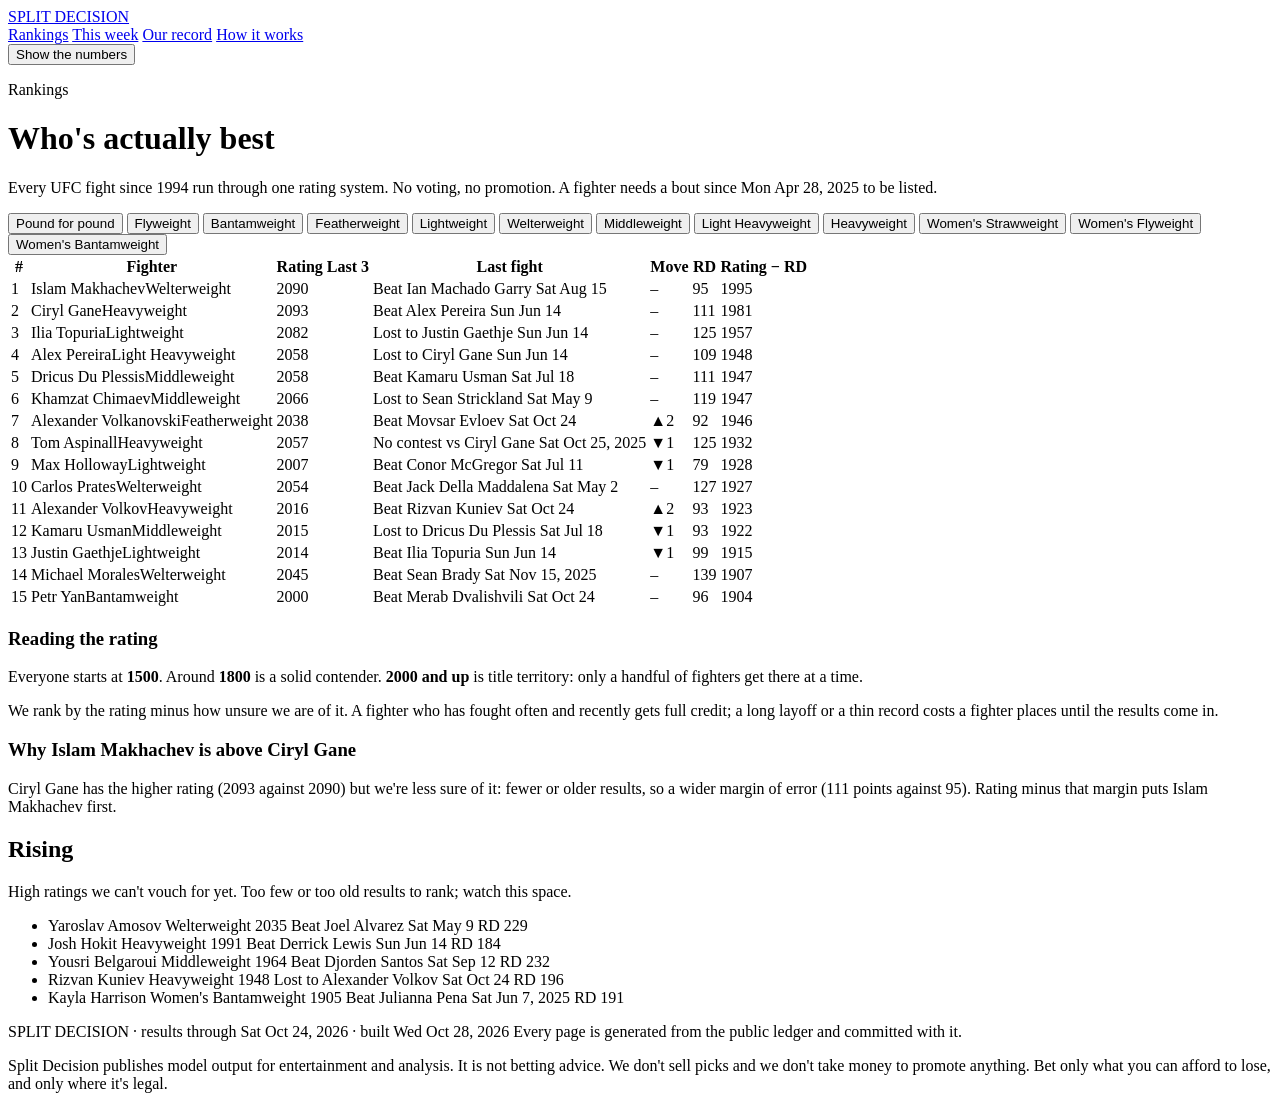
==== site/out/index.html @ d6bbfe7e "site: show the year on dates outside the current calendar year short_day() now takes the build date " ====
<!DOCTYPE html>
<html lang="en">
<head>
<meta charset="utf-8">
<meta name="viewport" content="width=device-width, initial-scale=1">
<title>Rankings · SPLIT DECISION</title>
<link rel="preconnect" href="https://fonts.googleapis.com">
<link href="https://fonts.googleapis.com/css2?family=Anton&family=Archivo:wght@400;500;600;700&family=IBM+Plex+Mono:wght@400;500;600&display=swap" rel="stylesheet">
<link rel="stylesheet" href="/style.css">
<script defer src="/_vercel/insights/script.js"></script>
</head>
<body>
<div class="topbar">
  <div class="wrap">
    <a class="wordmark" href="/">SPLIT DECISION</a>
    <nav class="nav">
      <a href="/rankings/" class="on">Rankings</a>
      <a href="/this-week/" >This week</a>
      <a href="/record/" >Our record</a>
      <a href="/how-it-works/" >How it works</a>
    </nav>
    <button class="numbers-toggle" id="numbers-toggle" type="button" aria-pressed="false">Show the numbers</button>
  </div>
</div>

<main class="wrap">
<header class="hero">
  <p class="kicker">Rankings</p>
  <h1>Who's actually best</h1>
  <p class="lede">Every UFC fight since 1994 run through one rating system. No voting, no
  promotion. A fighter needs a bout since Mon Apr 28, 2025 to be listed.</p>
</header>

<div class="pills" role="tablist">
  <button type="button" data-tab="p4p" data-group="div" class="pill on">Pound for pound</button>
  <button type="button" data-tab="flyweight" data-group="div" class="pill">Flyweight</button>
  <button type="button" data-tab="bantamweight" data-group="div" class="pill">Bantamweight</button>
  <button type="button" data-tab="featherweight" data-group="div" class="pill">Featherweight</button>
  <button type="button" data-tab="lightweight" data-group="div" class="pill">Lightweight</button>
  <button type="button" data-tab="welterweight" data-group="div" class="pill">Welterweight</button>
  <button type="button" data-tab="middleweight" data-group="div" class="pill">Middleweight</button>
  <button type="button" data-tab="light-heavyweight" data-group="div" class="pill">Light Heavyweight</button>
  <button type="button" data-tab="heavyweight" data-group="div" class="pill">Heavyweight</button>
  <button type="button" data-tab="women-s-strawweight" data-group="div" class="pill">Women&#39;s Strawweight</button>
  <button type="button" data-tab="women-s-flyweight" data-group="div" class="pill">Women&#39;s Flyweight</button>
  <button type="button" data-tab="women-s-bantamweight" data-group="div" class="pill">Women&#39;s Bantamweight</button>
</div>

<section data-panel="p4p" data-group="div" >
  <div class="tablewrap">
  <table class="rank">
    <thead><tr>
      <th class="r">#</th><th>Fighter</th><th class="r">Rating</th><th>Last 3</th><th>Last fight</th><th class="r">Move</th>
      <th class="num r">RD</th><th class="num r">Rating − RD</th>
    </tr></thead>
    <tbody>
    <tr>
      <td class="r mono">1</td>
      <td><span class="fname">Islam Makhachev</span><span class="div">Welterweight</span></td>
      <td class="r mono rating">2090</td>
      <td class="dots"><span class="dot W" title="W"></span><span class="dot W" title="W"></span><span class="dot W" title="W"></span></td>
      <td class="last">Beat Ian Machado Garry <span class="dim">Sat Aug 15</span></td>
      <td class="r mono move ">–</td>
      <td class="num r mono">95</td>
      <td class="num r mono">1995</td>
    </tr>
    <tr>
      <td class="r mono">2</td>
      <td><span class="fname">Ciryl Gane</span><span class="div">Heavyweight</span></td>
      <td class="r mono rating">2093</td>
      <td class="dots"><span class="dot W" title="W"></span><span class="dot NC" title="NC"></span><span class="dot W" title="W"></span></td>
      <td class="last">Beat Alex Pereira <span class="dim">Sun Jun 14</span></td>
      <td class="r mono move ">–</td>
      <td class="num r mono">111</td>
      <td class="num r mono">1981</td>
    </tr>
    <tr>
      <td class="r mono">3</td>
      <td><span class="fname">Ilia Topuria</span><span class="div">Lightweight</span></td>
      <td class="r mono rating">2082</td>
      <td class="dots"><span class="dot W" title="W"></span><span class="dot W" title="W"></span><span class="dot L" title="L"></span></td>
      <td class="last">Lost to Justin Gaethje <span class="dim">Sun Jun 14</span></td>
      <td class="r mono move ">–</td>
      <td class="num r mono">125</td>
      <td class="num r mono">1957</td>
    </tr>
    <tr>
      <td class="r mono">4</td>
      <td><span class="fname">Alex Pereira</span><span class="div">Light Heavyweight</span></td>
      <td class="r mono rating">2058</td>
      <td class="dots"><span class="dot L" title="L"></span><span class="dot W" title="W"></span><span class="dot L" title="L"></span></td>
      <td class="last">Lost to Ciryl Gane <span class="dim">Sun Jun 14</span></td>
      <td class="r mono move ">–</td>
      <td class="num r mono">109</td>
      <td class="num r mono">1948</td>
    </tr>
    <tr>
      <td class="r mono">5</td>
      <td><span class="fname">Dricus Du Plessis</span><span class="div">Middleweight</span></td>
      <td class="r mono rating">2058</td>
      <td class="dots"><span class="dot W" title="W"></span><span class="dot L" title="L"></span><span class="dot W" title="W"></span></td>
      <td class="last">Beat Kamaru Usman <span class="dim">Sat Jul 18</span></td>
      <td class="r mono move ">–</td>
      <td class="num r mono">111</td>
      <td class="num r mono">1947</td>
    </tr>
    <tr>
      <td class="r mono">6</td>
      <td><span class="fname">Khamzat Chimaev</span><span class="div">Middleweight</span></td>
      <td class="r mono rating">2066</td>
      <td class="dots"><span class="dot W" title="W"></span><span class="dot W" title="W"></span><span class="dot L" title="L"></span></td>
      <td class="last">Lost to Sean Strickland <span class="dim">Sat May 9</span></td>
      <td class="r mono move ">–</td>
      <td class="num r mono">119</td>
      <td class="num r mono">1947</td>
    </tr>
    <tr>
      <td class="r mono">7</td>
      <td><span class="fname">Alexander Volkanovski</span><span class="div">Featherweight</span></td>
      <td class="r mono rating">2038</td>
      <td class="dots"><span class="dot W" title="W"></span><span class="dot W" title="W"></span><span class="dot W" title="W"></span></td>
      <td class="last">Beat Movsar Evloev <span class="dim">Sat Oct 24</span></td>
      <td class="r mono move up">▲2</td>
      <td class="num r mono">92</td>
      <td class="num r mono">1946</td>
    </tr>
    <tr>
      <td class="r mono">8</td>
      <td><span class="fname">Tom Aspinall</span><span class="div">Heavyweight</span></td>
      <td class="r mono rating">2057</td>
      <td class="dots"><span class="dot W" title="W"></span><span class="dot W" title="W"></span><span class="dot NC" title="NC"></span></td>
      <td class="last">No contest vs Ciryl Gane <span class="dim">Sat Oct 25, 2025</span></td>
      <td class="r mono move down">▼1</td>
      <td class="num r mono">125</td>
      <td class="num r mono">1932</td>
    </tr>
    <tr>
      <td class="r mono">9</td>
      <td><span class="fname">Max Holloway</span><span class="div">Lightweight</span></td>
      <td class="r mono rating">2007</td>
      <td class="dots"><span class="dot W" title="W"></span><span class="dot L" title="L"></span><span class="dot W" title="W"></span></td>
      <td class="last">Beat Conor McGregor <span class="dim">Sat Jul 11</span></td>
      <td class="r mono move down">▼1</td>
      <td class="num r mono">79</td>
      <td class="num r mono">1928</td>
    </tr>
    <tr>
      <td class="r mono">10</td>
      <td><span class="fname">Carlos Prates</span><span class="div">Welterweight</span></td>
      <td class="r mono rating">2054</td>
      <td class="dots"><span class="dot W" title="W"></span><span class="dot W" title="W"></span><span class="dot W" title="W"></span></td>
      <td class="last">Beat Jack Della Maddalena <span class="dim">Sat May 2</span></td>
      <td class="r mono move ">–</td>
      <td class="num r mono">127</td>
      <td class="num r mono">1927</td>
    </tr>
    <tr>
      <td class="r mono">11</td>
      <td><span class="fname">Alexander Volkov</span><span class="div">Heavyweight</span></td>
      <td class="r mono rating">2016</td>
      <td class="dots"><span class="dot W" title="W"></span><span class="dot W" title="W"></span><span class="dot W" title="W"></span></td>
      <td class="last">Beat Rizvan Kuniev <span class="dim">Sat Oct 24</span></td>
      <td class="r mono move up">▲2</td>
      <td class="num r mono">93</td>
      <td class="num r mono">1923</td>
    </tr>
    <tr>
      <td class="r mono">12</td>
      <td><span class="fname">Kamaru Usman</span><span class="div">Middleweight</span></td>
      <td class="r mono rating">2015</td>
      <td class="dots"><span class="dot L" title="L"></span><span class="dot W" title="W"></span><span class="dot L" title="L"></span></td>
      <td class="last">Lost to Dricus Du Plessis <span class="dim">Sat Jul 18</span></td>
      <td class="r mono move down">▼1</td>
      <td class="num r mono">93</td>
      <td class="num r mono">1922</td>
    </tr>
    <tr>
      <td class="r mono">13</td>
      <td><span class="fname">Justin Gaethje</span><span class="div">Lightweight</span></td>
      <td class="r mono rating">2014</td>
      <td class="dots"><span class="dot W" title="W"></span><span class="dot W" title="W"></span><span class="dot W" title="W"></span></td>
      <td class="last">Beat Ilia Topuria <span class="dim">Sun Jun 14</span></td>
      <td class="r mono move down">▼1</td>
      <td class="num r mono">99</td>
      <td class="num r mono">1915</td>
    </tr>
    <tr>
      <td class="r mono">14</td>
      <td><span class="fname">Michael Morales</span><span class="div">Welterweight</span></td>
      <td class="r mono rating">2045</td>
      <td class="dots"><span class="dot W" title="W"></span><span class="dot W" title="W"></span><span class="dot W" title="W"></span></td>
      <td class="last">Beat Sean Brady <span class="dim">Sat Nov 15, 2025</span></td>
      <td class="r mono move ">–</td>
      <td class="num r mono">139</td>
      <td class="num r mono">1907</td>
    </tr>
    <tr>
      <td class="r mono">15</td>
      <td><span class="fname">Petr Yan</span><span class="div">Bantamweight</span></td>
      <td class="r mono rating">2000</td>
      <td class="dots"><span class="dot W" title="W"></span><span class="dot W" title="W"></span><span class="dot W" title="W"></span></td>
      <td class="last">Beat Merab Dvalishvili <span class="dim">Sat Oct 24</span></td>
      <td class="r mono move ">–</td>
      <td class="num r mono">96</td>
      <td class="num r mono">1904</td>
    </tr>
    </tbody>
  </table>
  </div>
</section>
<section data-panel="flyweight" data-group="div" hidden>
  <div class="tablewrap">
  <table class="rank">
    <thead><tr>
      <th class="r">#</th><th>Fighter</th><th class="r">Rating</th><th>Last 3</th><th>Last fight</th><th class="r">Move</th>
      <th class="num r">RD</th><th class="num r">Rating − RD</th>
    </tr></thead>
    <tbody>
    <tr>
      <td class="r mono">1</td>
      <td><span class="fname">Joshua Van</span></td>
      <td class="r mono rating">1852</td>
      <td class="dots"><span class="dot W" title="W"></span><span class="dot W" title="W"></span><span class="dot W" title="W"></span></td>
      <td class="last">Beat Alexandre Pantoja <span class="dim">Sat Sep 19</span></td>
      <td class="r mono move ">–</td>
      <td class="num r mono">115</td>
      <td class="num r mono">1737</td>
    </tr>
    <tr>
      <td class="r mono">2</td>
      <td><span class="fname">Manel Kape</span></td>
      <td class="r mono rating">1854</td>
      <td class="dots"><span class="dot W" title="W"></span><span class="dot W" title="W"></span><span class="dot W" title="W"></span></td>
      <td class="last">Beat Kyoji Horiguchi <span class="dim">Sat Jun 20</span></td>
      <td class="r mono move ">–</td>
      <td class="num r mono">121</td>
      <td class="num r mono">1733</td>
    </tr>
    <tr>
      <td class="r mono">3</td>
      <td><span class="fname">Tatsuro Taira</span></td>
      <td class="r mono rating">1864</td>
      <td class="dots"><span class="dot W" title="W"></span><span class="dot W" title="W"></span><span class="dot L" title="L"></span></td>
      <td class="last">Lost to Joshua Van <span class="dim">Sat May 9</span></td>
      <td class="r mono move ">–</td>
      <td class="num r mono">134</td>
      <td class="num r mono">1730</td>
    </tr>
    <tr>
      <td class="r mono">4</td>
      <td><span class="fname">Alexandre Pantoja</span></td>
      <td class="r mono rating">1816</td>
      <td class="dots"><span class="dot W" title="W"></span><span class="dot L" title="L"></span><span class="dot L" title="L"></span></td>
      <td class="last">Lost to Joshua Van <span class="dim">Sat Sep 19</span></td>
      <td class="r mono move ">–</td>
      <td class="num r mono">97</td>
      <td class="num r mono">1719</td>
    </tr>
    <tr>
      <td class="r mono">5</td>
      <td><span class="fname">Brandon Moreno</span></td>
      <td class="r mono rating">1810</td>
      <td class="dots"><span class="dot L" title="L"></span><span class="dot L" title="L"></span><span class="dot W" title="W"></span></td>
      <td class="last">Beat Joseph Morales <span class="dim">Sat Sep 12</span></td>
      <td class="r mono move ">–</td>
      <td class="num r mono">96</td>
      <td class="num r mono">1715</td>
    </tr>
    <tr>
      <td class="r mono">6</td>
      <td><span class="fname">Asu Almabayev</span></td>
      <td class="r mono rating">1786</td>
      <td class="dots"><span class="dot W" title="W"></span><span class="dot W" title="W"></span><span class="dot W" title="W"></span></td>
      <td class="last">Beat Charles Johnson <span class="dim">Sat Jun 27</span></td>
      <td class="r mono move ">–</td>
      <td class="num r mono">134</td>
      <td class="num r mono">1652</td>
    </tr>
    <tr>
      <td class="r mono">7</td>
      <td><span class="fname">Kyoji Horiguchi</span></td>
      <td class="r mono rating">1761</td>
      <td class="dots"><span class="dot W" title="W"></span><span class="dot W" title="W"></span><span class="dot L" title="L"></span></td>
      <td class="last">Lost to Manel Kape <span class="dim">Sat Jun 20</span></td>
      <td class="r mono move ">–</td>
      <td class="num r mono">124</td>
      <td class="num r mono">1637</td>
    </tr>
    <tr>
      <td class="r mono">8</td>
      <td><span class="fname">Brandon Royval</span></td>
      <td class="r mono rating">1707</td>
      <td class="dots"><span class="dot L" title="L"></span><span class="dot L" title="L"></span><span class="dot W" title="W"></span></td>
      <td class="last">Beat Lone&#39;er Kavanagh <span class="dim">Sat Jul 11</span></td>
      <td class="r mono move up">▲1</td>
      <td class="num r mono">108</td>
      <td class="num r mono">1599</td>
    </tr>
    <tr>
      <td class="r mono">9</td>
      <td><span class="fname">Kai Kara-France</span></td>
      <td class="r mono rating">1704</td>
      <td class="dots"><span class="dot L" title="L"></span><span class="dot W" title="W"></span><span class="dot L" title="L"></span></td>
      <td class="last">Lost to Alexandre Pantoja <span class="dim">Sat Jun 28, 2025</span></td>
      <td class="r mono move up">▲1</td>
      <td class="num r mono">116</td>
      <td class="num r mono">1588</td>
    </tr>
    <tr>
      <td class="r mono">10</td>
      <td><span class="fname">Amir Albazi</span></td>
      <td class="r mono rating">1716</td>
      <td class="dots"><span class="dot W" title="W"></span><span class="dot L" title="L"></span><span class="dot L" title="L"></span></td>
      <td class="last">Lost to Kyoji Horiguchi <span class="dim">Sat Feb 7</span></td>
      <td class="r mono move up">▲1</td>
      <td class="num r mono">153</td>
      <td class="num r mono">1564</td>
    </tr>
    <tr>
      <td class="r mono">11</td>
      <td><span class="fname">Alex Perez</span></td>
      <td class="r mono rating">1657</td>
      <td class="dots"><span class="dot W" title="W"></span><span class="dot NC" title="NC"></span><span class="dot L" title="L"></span></td>
      <td class="last">Lost to Sumudaerji <span class="dim">Sat Aug 29</span></td>
      <td class="r mono move up">▲1</td>
      <td class="num r mono">105</td>
      <td class="num r mono">1551</td>
    </tr>
    <tr>
      <td class="r mono">12</td>
      <td><span class="fname">Tagir Ulanbekov</span></td>
      <td class="r mono rating">1679</td>
      <td class="dots"><span class="dot W" title="W"></span><span class="dot W" title="W"></span><span class="dot L" title="L"></span></td>
      <td class="last">Lost to Kyoji Horiguchi <span class="dim">Sat Nov 22, 2025</span></td>
      <td class="r mono move up">▲1</td>
      <td class="num r mono">143</td>
      <td class="num r mono">1535</td>
    </tr>
    <tr>
      <td class="r mono">13</td>
      <td><span class="fname">Imanol Rodriguez</span></td>
      <td class="r mono rating">1761</td>
      <td class="dots"><span class="dot W" title="W"></span><span class="dot W" title="W"></span></td>
      <td class="last">Beat Alden Coria <span class="dim">Sat Oct 3</span></td>
      <td class="r mono move up">▲1</td>
      <td class="num r mono">229</td>
      <td class="num r mono">1532</td>
    </tr>
    <tr>
      <td class="r mono">14</td>
      <td><span class="fname">Allan Nascimento</span></td>
      <td class="r mono rating">1695</td>
      <td class="dots"><span class="dot W" title="W"></span><span class="dot W" title="W"></span><span class="dot L" title="L"></span></td>
      <td class="last">Lost to Mitch Raposo <span class="dim">Sat Jun 20</span></td>
      <td class="r mono move up">▲1</td>
      <td class="num r mono">166</td>
      <td class="num r mono">1529</td>
    </tr>
    <tr>
      <td class="r mono">15</td>
      <td><span class="fname">Charles Johnson</span></td>
      <td class="r mono rating">1625</td>
      <td class="dots"><span class="dot W" title="W"></span><span class="dot L" title="L"></span><span class="dot W" title="W"></span></td>
      <td class="last">Beat Eduardo Chapolin <span class="dim">Sat Aug 15</span></td>
      <td class="r mono move ">new</td>
      <td class="num r mono">106</td>
      <td class="num r mono">1518</td>
    </tr>
    </tbody>
  </table>
  </div>
</section>
<section data-panel="bantamweight" data-group="div" hidden>
  <div class="tablewrap">
  <table class="rank">
    <thead><tr>
      <th class="r">#</th><th>Fighter</th><th class="r">Rating</th><th>Last 3</th><th>Last fight</th><th class="r">Move</th>
      <th class="num r">RD</th><th class="num r">Rating − RD</th>
    </tr></thead>
    <tbody>
    <tr>
      <td class="r mono">1</td>
      <td><span class="fname">Petr Yan</span></td>
      <td class="r mono rating">2000</td>
      <td class="dots"><span class="dot W" title="W"></span><span class="dot W" title="W"></span><span class="dot W" title="W"></span></td>
      <td class="last">Beat Merab Dvalishvili <span class="dim">Sat Oct 24</span></td>
      <td class="r mono move ">–</td>
      <td class="num r mono">96</td>
      <td class="num r mono">1904</td>
    </tr>
    <tr>
      <td class="r mono">2</td>
      <td><span class="fname">Merab Dvalishvili</span></td>
      <td class="r mono rating">1961</td>
      <td class="dots"><span class="dot W" title="W"></span><span class="dot L" title="L"></span><span class="dot L" title="L"></span></td>
      <td class="last">Lost to Petr Yan <span class="dim">Sat Oct 24</span></td>
      <td class="r mono move ">–</td>
      <td class="num r mono">96</td>
      <td class="num r mono">1865</td>
    </tr>
    <tr>
      <td class="r mono">3</td>
      <td><span class="fname">Cory Sandhagen</span></td>
      <td class="r mono rating">1927</td>
      <td class="dots"><span class="dot W" title="W"></span><span class="dot L" title="L"></span><span class="dot L" title="L"></span></td>
      <td class="last">Lost to Mario Bautista <span class="dim">Sat Jul 11</span></td>
      <td class="r mono move ">–</td>
      <td class="num r mono">96</td>
      <td class="num r mono">1831</td>
    </tr>
    <tr>
      <td class="r mono">4</td>
      <td><span class="fname">Song Yadong</span></td>
      <td class="r mono rating">1926</td>
      <td class="dots"><span class="dot L" title="L"></span><span class="dot W" title="W"></span><span class="dot W" title="W"></span></td>
      <td class="last">Beat Umar Nurmagomedov <span class="dim">Sat Aug 29</span></td>
      <td class="r mono move ">–</td>
      <td class="num r mono">95</td>
      <td class="num r mono">1830</td>
    </tr>
    <tr>
      <td class="r mono">5</td>
      <td><span class="fname">Sean O&#39;Malley</span></td>
      <td class="r mono rating">1915</td>
      <td class="dots"><span class="dot L" title="L"></span><span class="dot W" title="W"></span><span class="dot W" title="W"></span></td>
      <td class="last">Beat Aiemann Zahabi <span class="dim">Sun Jun 14</span></td>
      <td class="r mono move ">–</td>
      <td class="num r mono">103</td>
      <td class="num r mono">1812</td>
    </tr>
    <tr>
      <td class="r mono">6</td>
      <td><span class="fname">Jose Aldo</span></td>
      <td class="r mono rating">1892</td>
      <td class="dots"><span class="dot W" title="W"></span><span class="dot L" title="L"></span><span class="dot L" title="L"></span></td>
      <td class="last">Lost to Aiemann Zahabi <span class="dim">Sat May 10, 2025</span></td>
      <td class="r mono move ">–</td>
      <td class="num r mono">90</td>
      <td class="num r mono">1802</td>
    </tr>
    <tr>
      <td class="r mono">7</td>
      <td><span class="fname">Umar Nurmagomedov</span></td>
      <td class="r mono rating">1913</td>
      <td class="dots"><span class="dot W" title="W"></span><span class="dot W" title="W"></span><span class="dot L" title="L"></span></td>
      <td class="last">Lost to Song Yadong <span class="dim">Sat Aug 29</span></td>
      <td class="r mono move ">–</td>
      <td class="num r mono">123</td>
      <td class="num r mono">1790</td>
    </tr>
    <tr>
      <td class="r mono">8</td>
      <td><span class="fname">Mario Bautista</span></td>
      <td class="r mono rating">1872</td>
      <td class="dots"><span class="dot L" title="L"></span><span class="dot W" title="W"></span><span class="dot W" title="W"></span></td>
      <td class="last">Beat Cory Sandhagen <span class="dim">Sat Jul 11</span></td>
      <td class="r mono move ">–</td>
      <td class="num r mono">111</td>
      <td class="num r mono">1761</td>
    </tr>
    <tr>
      <td class="r mono">9</td>
      <td><span class="fname">Marlon Vera</span></td>
      <td class="r mono rating">1847</td>
      <td class="dots"><span class="dot L" title="L"></span><span class="dot L" title="L"></span><span class="dot W" title="W"></span></td>
      <td class="last">Beat Charles Jourdain <span class="dim">Sat Sep 19</span></td>
      <td class="r mono move ">–</td>
      <td class="num r mono">86</td>
      <td class="num r mono">1761</td>
    </tr>
    <tr>
      <td class="r mono">10</td>
      <td><span class="fname">Payton Talbott</span></td>
      <td class="r mono rating">1908</td>
      <td class="dots"><span class="dot W" title="W"></span><span class="dot W" title="W"></span><span class="dot W" title="W"></span></td>
      <td class="last">Beat Deiveson Figueiredo <span class="dim">Sat Oct 3</span></td>
      <td class="r mono move ">–</td>
      <td class="num r mono">149</td>
      <td class="num r mono">1759</td>
    </tr>
    <tr>
      <td class="r mono">11</td>
      <td><span class="fname">Henry Cejudo</span></td>
      <td class="r mono rating">1856</td>
      <td class="dots"><span class="dot L" title="L"></span><span class="dot L" title="L"></span><span class="dot L" title="L"></span></td>
      <td class="last">Lost to Payton Talbott <span class="dim">Sat Dec 6, 2025</span></td>
      <td class="r mono move ">–</td>
      <td class="num r mono">101</td>
      <td class="num r mono">1755</td>
    </tr>
    <tr>
      <td class="r mono">12</td>
      <td><span class="fname">Deiveson Figueiredo</span></td>
      <td class="r mono rating">1824</td>
      <td class="dots"><span class="dot L" title="L"></span><span class="dot L" title="L"></span><span class="dot L" title="L"></span></td>
      <td class="last">Lost to Payton Talbott <span class="dim">Sat Oct 3</span></td>
      <td class="r mono move ">–</td>
      <td class="num r mono">86</td>
      <td class="num r mono">1739</td>
    </tr>
    <tr>
      <td class="r mono">13</td>
      <td><span class="fname">Montel Jackson</span></td>
      <td class="r mono rating">1835</td>
      <td class="dots"><span class="dot L" title="L"></span><span class="dot L" title="L"></span><span class="dot W" title="W"></span></td>
      <td class="last">Beat Ricky Simon <span class="dim">Sat Sep 26</span></td>
      <td class="r mono move ">–</td>
      <td class="num r mono">111</td>
      <td class="num r mono">1724</td>
    </tr>
    <tr>
      <td class="r mono">14</td>
      <td><span class="fname">David Martinez</span></td>
      <td class="r mono rating">1889</td>
      <td class="dots"><span class="dot W" title="W"></span><span class="dot W" title="W"></span><span class="dot W" title="W"></span></td>
      <td class="last">Beat Dan Ige <span class="dim">Sat Sep 12</span></td>
      <td class="r mono move ">–</td>
      <td class="num r mono">177</td>
      <td class="num r mono">1712</td>
    </tr>
    <tr>
      <td class="r mono">15</td>
      <td><span class="fname">Bryce Mitchell</span></td>
      <td class="r mono rating">1810</td>
      <td class="dots"><span class="dot L" title="L"></span><span class="dot W" title="W"></span><span class="dot W" title="W"></span></td>
      <td class="last">Beat Santiago Luna <span class="dim">Sat Jun 6</span></td>
      <td class="r mono move ">–</td>
      <td class="num r mono">112</td>
      <td class="num r mono">1698</td>
    </tr>
    </tbody>
  </table>
  </div>
</section>
<section data-panel="featherweight" data-group="div" hidden>
  <div class="tablewrap">
  <table class="rank">
    <thead><tr>
      <th class="r">#</th><th>Fighter</th><th class="r">Rating</th><th>Last 3</th><th>Last fight</th><th class="r">Move</th>
      <th class="num r">RD</th><th class="num r">Rating − RD</th>
    </tr></thead>
    <tbody>
    <tr>
      <td class="r mono">1</td>
      <td><span class="fname">Alexander Volkanovski</span></td>
      <td class="r mono rating">2038</td>
      <td class="dots"><span class="dot W" title="W"></span><span class="dot W" title="W"></span><span class="dot W" title="W"></span></td>
      <td class="last">Beat Movsar Evloev <span class="dim">Sat Oct 24</span></td>
      <td class="r mono move ">–</td>
      <td class="num r mono">92</td>
      <td class="num r mono">1946</td>
    </tr>
    <tr>
      <td class="r mono">2</td>
      <td><span class="fname">Diego Lopes</span></td>
      <td class="r mono rating">1981</td>
      <td class="dots"><span class="dot W" title="W"></span><span class="dot L" title="L"></span><span class="dot W" title="W"></span></td>
      <td class="last">Beat Steve Garcia <span class="dim">Sun Jun 14</span></td>
      <td class="r mono move ">–</td>
      <td class="num r mono">119</td>
      <td class="num r mono">1862</td>
    </tr>
    <tr>
      <td class="r mono">3</td>
      <td><span class="fname">Aljamain Sterling</span></td>
      <td class="r mono rating">1939</td>
      <td class="dots"><span class="dot L" title="L"></span><span class="dot W" title="W"></span><span class="dot W" title="W"></span></td>
      <td class="last">Beat Youssef Zalal <span class="dim">Sat Apr 25</span></td>
      <td class="r mono move ">–</td>
      <td class="num r mono">89</td>
      <td class="num r mono">1851</td>
    </tr>
    <tr>
      <td class="r mono">4</td>
      <td><span class="fname">Brian Ortega</span></td>
      <td class="r mono rating">1921</td>
      <td class="dots"><span class="dot W" title="W"></span><span class="dot L" title="L"></span><span class="dot L" title="L"></span></td>
      <td class="last">Lost to Aljamain Sterling <span class="dim">Sat Aug 23, 2025</span></td>
      <td class="r mono move ">–</td>
      <td class="num r mono">108</td>
      <td class="num r mono">1813</td>
    </tr>
    <tr>
      <td class="r mono">5</td>
      <td><span class="fname">Jean Silva</span></td>
      <td class="r mono rating">1920</td>
      <td class="dots"><span class="dot L" title="L"></span><span class="dot W" title="W"></span><span class="dot W" title="W"></span></td>
      <td class="last">Beat Jose Delgado <span class="dim">Sat Sep 12</span></td>
      <td class="r mono move up">▲1</td>
      <td class="num r mono">133</td>
      <td class="num r mono">1787</td>
    </tr>
    <tr>
      <td class="r mono">6</td>
      <td><span class="fname">Arnold Allen</span></td>
      <td class="r mono rating">1879</td>
      <td class="dots"><span class="dot W" title="W"></span><span class="dot L" title="L"></span><span class="dot W" title="W"></span></td>
      <td class="last">Beat Melquizael Costa <span class="dim">Sat May 16</span></td>
      <td class="r mono move up">▲1</td>
      <td class="num r mono">104</td>
      <td class="num r mono">1775</td>
    </tr>
    <tr>
      <td class="r mono">7</td>
      <td><span class="fname">Movsar Evloev</span></td>
      <td class="r mono rating">1885</td>
      <td class="dots"><span class="dot W" title="W"></span><span class="dot W" title="W"></span><span class="dot L" title="L"></span></td>
      <td class="last">Lost to Alexander Volkanovski <span class="dim">Sat Oct 24</span></td>
      <td class="r mono move down">▼2</td>
      <td class="num r mono">119</td>
      <td class="num r mono">1766</td>
    </tr>
    <tr>
      <td class="r mono">8</td>
      <td><span class="fname">Lerone Murphy</span></td>
      <td class="r mono rating">1876</td>
      <td class="dots"><span class="dot W" title="W"></span><span class="dot W" title="W"></span><span class="dot L" title="L"></span></td>
      <td class="last">Lost to Movsar Evloev <span class="dim">Sat Mar 21</span></td>
      <td class="r mono move ">–</td>
      <td class="num r mono">121</td>
      <td class="num r mono">1755</td>
    </tr>
    <tr>
      <td class="r mono">9</td>
      <td><span class="fname">Joanderson Brito</span></td>
      <td class="r mono rating">1871</td>
      <td class="dots"><span class="dot W" title="W"></span><span class="dot W" title="W"></span><span class="dot W" title="W"></span></td>
      <td class="last">Beat Giga Chikadze <span class="dim">Sat Sep 19</span></td>
      <td class="r mono move ">–</td>
      <td class="num r mono">127</td>
      <td class="num r mono">1744</td>
    </tr>
    <tr>
      <td class="r mono">10</td>
      <td><span class="fname">Kevin Vallejos</span></td>
      <td class="r mono rating">1886</td>
      <td class="dots"><span class="dot W" title="W"></span><span class="dot W" title="W"></span><span class="dot W" title="W"></span></td>
      <td class="last">Beat Josh Emmett <span class="dim">Sat Mar 14</span></td>
      <td class="r mono move ">–</td>
      <td class="num r mono">171</td>
      <td class="num r mono">1715</td>
    </tr>
    <tr>
      <td class="r mono">11</td>
      <td><span class="fname">Pat Sabatini</span></td>
      <td class="r mono rating">1828</td>
      <td class="dots"><span class="dot W" title="W"></span><span class="dot W" title="W"></span><span class="dot W" title="W"></span></td>
      <td class="last">Beat William Gomis <span class="dim">Sat May 9</span></td>
      <td class="r mono move ">–</td>
      <td class="num r mono">127</td>
      <td class="num r mono">1702</td>
    </tr>
    <tr>
      <td class="r mono">12</td>
      <td><span class="fname">Steve Garcia</span></td>
      <td class="r mono rating">1811</td>
      <td class="dots"><span class="dot W" title="W"></span><span class="dot W" title="W"></span><span class="dot L" title="L"></span></td>
      <td class="last">Lost to Diego Lopes <span class="dim">Sun Jun 14</span></td>
      <td class="r mono move ">–</td>
      <td class="num r mono">122</td>
      <td class="num r mono">1689</td>
    </tr>
    <tr>
      <td class="r mono">13</td>
      <td><span class="fname">Josh Emmett</span></td>
      <td class="r mono rating">1782</td>
      <td class="dots"><span class="dot L" title="L"></span><span class="dot L" title="L"></span><span class="dot L" title="L"></span></td>
      <td class="last">Lost to Kevin Vallejos <span class="dim">Sat Mar 14</span></td>
      <td class="r mono move ">–</td>
      <td class="num r mono">98</td>
      <td class="num r mono">1685</td>
    </tr>
    <tr>
      <td class="r mono">14</td>
      <td><span class="fname">Cub Swanson</span></td>
      <td class="r mono rating">1765</td>
      <td class="dots"><span class="dot L" title="L"></span><span class="dot W" title="W"></span><span class="dot W" title="W"></span></td>
      <td class="last">Beat Nate Landwehr <span class="dim">Sat Apr 11</span></td>
      <td class="r mono move ">–</td>
      <td class="num r mono">87</td>
      <td class="num r mono">1678</td>
    </tr>
    <tr>
      <td class="r mono">15</td>
      <td><span class="fname">Calvin Kattar</span></td>
      <td class="r mono rating">1777</td>
      <td class="dots"><span class="dot L" title="L"></span><span class="dot L" title="L"></span><span class="dot L" title="L"></span></td>
      <td class="last">Lost to Steve Garcia <span class="dim">Sat Jul 12, 2025</span></td>
      <td class="r mono move ">–</td>
      <td class="num r mono">102</td>
      <td class="num r mono">1675</td>
    </tr>
    </tbody>
  </table>
  </div>
</section>
<section data-panel="lightweight" data-group="div" hidden>
  <div class="tablewrap">
  <table class="rank">
    <thead><tr>
      <th class="r">#</th><th>Fighter</th><th class="r">Rating</th><th>Last 3</th><th>Last fight</th><th class="r">Move</th>
      <th class="num r">RD</th><th class="num r">Rating − RD</th>
    </tr></thead>
    <tbody>
    <tr>
      <td class="r mono">1</td>
      <td><span class="fname">Ilia Topuria</span></td>
      <td class="r mono rating">2082</td>
      <td class="dots"><span class="dot W" title="W"></span><span class="dot W" title="W"></span><span class="dot L" title="L"></span></td>
      <td class="last">Lost to Justin Gaethje <span class="dim">Sun Jun 14</span></td>
      <td class="r mono move ">–</td>
      <td class="num r mono">125</td>
      <td class="num r mono">1957</td>
    </tr>
    <tr>
      <td class="r mono">2</td>
      <td><span class="fname">Max Holloway</span></td>
      <td class="r mono rating">2007</td>
      <td class="dots"><span class="dot W" title="W"></span><span class="dot L" title="L"></span><span class="dot W" title="W"></span></td>
      <td class="last">Beat Conor McGregor <span class="dim">Sat Jul 11</span></td>
      <td class="r mono move ">–</td>
      <td class="num r mono">79</td>
      <td class="num r mono">1928</td>
    </tr>
    <tr>
      <td class="r mono">3</td>
      <td><span class="fname">Justin Gaethje</span></td>
      <td class="r mono rating">2014</td>
      <td class="dots"><span class="dot W" title="W"></span><span class="dot W" title="W"></span><span class="dot W" title="W"></span></td>
      <td class="last">Beat Ilia Topuria <span class="dim">Sun Jun 14</span></td>
      <td class="r mono move ">–</td>
      <td class="num r mono">99</td>
      <td class="num r mono">1915</td>
    </tr>
    <tr>
      <td class="r mono">4</td>
      <td><span class="fname">Charles Oliveira</span></td>
      <td class="r mono rating">1951</td>
      <td class="dots"><span class="dot L" title="L"></span><span class="dot W" title="W"></span><span class="dot W" title="W"></span></td>
      <td class="last">Beat Max Holloway <span class="dim">Sat Mar 7</span></td>
      <td class="r mono move ">–</td>
      <td class="num r mono">77</td>
      <td class="num r mono">1874</td>
    </tr>
    <tr>
      <td class="r mono">5</td>
      <td><span class="fname">Dustin Poirier</span></td>
      <td class="r mono rating">1938</td>
      <td class="dots"><span class="dot W" title="W"></span><span class="dot L" title="L"></span><span class="dot L" title="L"></span></td>
      <td class="last">Lost to Max Holloway <span class="dim">Sat Jul 19, 2025</span></td>
      <td class="r mono move ">–</td>
      <td class="num r mono">82</td>
      <td class="num r mono">1856</td>
    </tr>
    <tr>
      <td class="r mono">6</td>
      <td><span class="fname">Arman Tsarukyan</span></td>
      <td class="r mono rating">1963</td>
      <td class="dots"><span class="dot W" title="W"></span><span class="dot W" title="W"></span><span class="dot W" title="W"></span></td>
      <td class="last">Beat Mauricio Ruffy <span class="dim">Sat Sep 19</span></td>
      <td class="r mono move ">–</td>
      <td class="num r mono">111</td>
      <td class="num r mono">1852</td>
    </tr>
    <tr>
      <td class="r mono">7</td>
      <td><span class="fname">Paddy Pimblett</span></td>
      <td class="r mono rating">1970</td>
      <td class="dots"><span class="dot W" title="W"></span><span class="dot L" title="L"></span><span class="dot W" title="W"></span></td>
      <td class="last">Beat Benoit Saint Denis <span class="dim">Sat Jul 11</span></td>
      <td class="r mono move ">–</td>
      <td class="num r mono">126</td>
      <td class="num r mono">1844</td>
    </tr>
    <tr>
      <td class="r mono">8</td>
      <td><span class="fname">Quillan Salkilld</span></td>
      <td class="r mono rating">1970</td>
      <td class="dots"><span class="dot W" title="W"></span><span class="dot W" title="W"></span><span class="dot W" title="W"></span></td>
      <td class="last">Beat Mateusz Gamrot <span class="dim">Sat Aug 8</span></td>
      <td class="r mono move ">–</td>
      <td class="num r mono">149</td>
      <td class="num r mono">1821</td>
    </tr>
    <tr>
      <td class="r mono">9</td>
      <td><span class="fname">Conor McGregor</span></td>
      <td class="r mono rating">1911</td>
      <td class="dots"><span class="dot L" title="L"></span><span class="dot L" title="L"></span><span class="dot L" title="L"></span></td>
      <td class="last">Lost to Max Holloway <span class="dim">Sat Jul 11</span></td>
      <td class="r mono move ">–</td>
      <td class="num r mono">105</td>
      <td class="num r mono">1807</td>
    </tr>
    <tr>
      <td class="r mono">10</td>
      <td><span class="fname">Benoit Saint Denis</span></td>
      <td class="r mono rating">1887</td>
      <td class="dots"><span class="dot W" title="W"></span><span class="dot W" title="W"></span><span class="dot L" title="L"></span></td>
      <td class="last">Lost to Paddy Pimblett <span class="dim">Sat Jul 11</span></td>
      <td class="r mono move ">–</td>
      <td class="num r mono">113</td>
      <td class="num r mono">1774</td>
    </tr>
    <tr>
      <td class="r mono">11</td>
      <td><span class="fname">Mateusz Gamrot</span></td>
      <td class="r mono rating">1871</td>
      <td class="dots"><span class="dot L" title="L"></span><span class="dot W" title="W"></span><span class="dot L" title="L"></span></td>
      <td class="last">Lost to Quillan Salkilld <span class="dim">Sat Aug 8</span></td>
      <td class="r mono move ">–</td>
      <td class="num r mono">104</td>
      <td class="num r mono">1767</td>
    </tr>
    <tr>
      <td class="r mono">12</td>
      <td><span class="fname">Grant Dawson</span></td>
      <td class="r mono rating">1853</td>
      <td class="dots"><span class="dot L" title="L"></span><span class="dot W" title="W"></span><span class="dot W" title="W"></span></td>
      <td class="last">Beat Nurullo Aliev <span class="dim">Sat Oct 24</span></td>
      <td class="r mono move up">▲1</td>
      <td class="num r mono">106</td>
      <td class="num r mono">1747</td>
    </tr>
    <tr>
      <td class="r mono">13</td>
      <td><span class="fname">Renato Moicano</span></td>
      <td class="r mono rating">1827</td>
      <td class="dots"><span class="dot L" title="L"></span><span class="dot L" title="L"></span><span class="dot W" title="W"></span></td>
      <td class="last">Beat Chris Duncan <span class="dim">Sat Apr 4</span></td>
      <td class="r mono move down">▼1</td>
      <td class="num r mono">93</td>
      <td class="num r mono">1733</td>
    </tr>
    <tr>
      <td class="r mono">14</td>
      <td><span class="fname">Rafael Dos Anjos</span></td>
      <td class="r mono rating">1805</td>
      <td class="dots"><span class="dot L" title="L"></span><span class="dot L" title="L"></span><span class="dot L" title="L"></span></td>
      <td class="last">Lost to Alexander Hernandez <span class="dim">Sat Oct 3</span></td>
      <td class="r mono move ">–</td>
      <td class="num r mono">77</td>
      <td class="num r mono">1728</td>
    </tr>
    <tr>
      <td class="r mono">15</td>
      <td><span class="fname">Rafael Fiziev</span></td>
      <td class="r mono rating">1827</td>
      <td class="dots"><span class="dot W" title="W"></span><span class="dot L" title="L"></span><span class="dot W" title="W"></span></td>
      <td class="last">Beat Manuel Torres <span class="dim">Sat Jun 27</span></td>
      <td class="r mono move ">–</td>
      <td class="num r mono">107</td>
      <td class="num r mono">1720</td>
    </tr>
    </tbody>
  </table>
  </div>
</section>
<section data-panel="welterweight" data-group="div" hidden>
  <div class="tablewrap">
  <table class="rank">
    <thead><tr>
      <th class="r">#</th><th>Fighter</th><th class="r">Rating</th><th>Last 3</th><th>Last fight</th><th class="r">Move</th>
      <th class="num r">RD</th><th class="num r">Rating − RD</th>
    </tr></thead>
    <tbody>
    <tr>
      <td class="r mono">1</td>
      <td><span class="fname">Islam Makhachev</span></td>
      <td class="r mono rating">2090</td>
      <td class="dots"><span class="dot W" title="W"></span><span class="dot W" title="W"></span><span class="dot W" title="W"></span></td>
      <td class="last">Beat Ian Machado Garry <span class="dim">Sat Aug 15</span></td>
      <td class="r mono move ">–</td>
      <td class="num r mono">95</td>
      <td class="num r mono">1995</td>
    </tr>
    <tr>
      <td class="r mono">2</td>
      <td><span class="fname">Carlos Prates</span></td>
      <td class="r mono rating">2054</td>
      <td class="dots"><span class="dot W" title="W"></span><span class="dot W" title="W"></span><span class="dot W" title="W"></span></td>
      <td class="last">Beat Jack Della Maddalena <span class="dim">Sat May 2</span></td>
      <td class="r mono move ">–</td>
      <td class="num r mono">127</td>
      <td class="num r mono">1927</td>
    </tr>
    <tr>
      <td class="r mono">3</td>
      <td><span class="fname">Michael Morales</span></td>
      <td class="r mono rating">2045</td>
      <td class="dots"><span class="dot W" title="W"></span><span class="dot W" title="W"></span><span class="dot W" title="W"></span></td>
      <td class="last">Beat Sean Brady <span class="dim">Sat Nov 15, 2025</span></td>
      <td class="r mono move ">–</td>
      <td class="num r mono">139</td>
      <td class="num r mono">1907</td>
    </tr>
    <tr>
      <td class="r mono">4</td>
      <td><span class="fname">Sean Brady</span></td>
      <td class="r mono rating">1954</td>
      <td class="dots"><span class="dot W" title="W"></span><span class="dot L" title="L"></span><span class="dot W" title="W"></span></td>
      <td class="last">Beat Joaquin Buckley <span class="dim">Sat May 9</span></td>
      <td class="r mono move ">–</td>
      <td class="num r mono">113</td>
      <td class="num r mono">1842</td>
    </tr>
    <tr>
      <td class="r mono">5</td>
      <td><span class="fname">Leon Edwards</span></td>
      <td class="r mono rating">1933</td>
      <td class="dots"><span class="dot L" title="L"></span><span class="dot L" title="L"></span><span class="dot L" title="L"></span></td>
      <td class="last">Lost to Carlos Prates <span class="dim">Sat Nov 15, 2025</span></td>
      <td class="r mono move ">–</td>
      <td class="num r mono">94</td>
      <td class="num r mono">1839</td>
    </tr>
    <tr>
      <td class="r mono">6</td>
      <td><span class="fname">Ian Machado Garry</span></td>
      <td class="r mono rating">1948</td>
      <td class="dots"><span class="dot W" title="W"></span><span class="dot W" title="W"></span><span class="dot L" title="L"></span></td>
      <td class="last">Lost to Islam Makhachev <span class="dim">Sat Aug 15</span></td>
      <td class="r mono move ">–</td>
      <td class="num r mono">115</td>
      <td class="num r mono">1834</td>
    </tr>
    <tr>
      <td class="r mono">7</td>
      <td><span class="fname">Jack Della Maddalena</span></td>
      <td class="r mono rating">1936</td>
      <td class="dots"><span class="dot W" title="W"></span><span class="dot L" title="L"></span><span class="dot L" title="L"></span></td>
      <td class="last">Lost to Carlos Prates <span class="dim">Sat May 2</span></td>
      <td class="r mono move ">–</td>
      <td class="num r mono">123</td>
      <td class="num r mono">1813</td>
    </tr>
    <tr>
      <td class="r mono">8</td>
      <td><span class="fname">Mike Malott</span></td>
      <td class="r mono rating">1938</td>
      <td class="dots"><span class="dot W" title="W"></span><span class="dot W" title="W"></span><span class="dot W" title="W"></span></td>
      <td class="last">Beat Joaquin Buckley <span class="dim">Sat Oct 17</span></td>
      <td class="r mono move ">–</td>
      <td class="num r mono">129</td>
      <td class="num r mono">1810</td>
    </tr>
    <tr>
      <td class="r mono">9</td>
      <td><span class="fname">Yaroslav Amosov</span></td>
      <td class="r mono rating">2035</td>
      <td class="dots"><span class="dot W" title="W"></span><span class="dot W" title="W"></span></td>
      <td class="last">Beat Joel Alvarez <span class="dim">Sat May 9</span></td>
      <td class="r mono move ">–</td>
      <td class="num r mono">229</td>
      <td class="num r mono">1805</td>
    </tr>
    <tr>
      <td class="r mono">10</td>
      <td><span class="fname">Belal Muhammad</span></td>
      <td class="r mono rating">1895</td>
      <td class="dots"><span class="dot L" title="L"></span><span class="dot L" title="L"></span><span class="dot L" title="L"></span></td>
      <td class="last">Lost to Gabriel Bonfim <span class="dim">Sat Jun 6</span></td>
      <td class="r mono move ">–</td>
      <td class="num r mono">92</td>
      <td class="num r mono">1803</td>
    </tr>
    <tr>
      <td class="r mono">11</td>
      <td><span class="fname">Gabriel Bonfim</span></td>
      <td class="r mono rating">1924</td>
      <td class="dots"><span class="dot W" title="W"></span><span class="dot W" title="W"></span><span class="dot W" title="W"></span></td>
      <td class="last">Beat Belal Muhammad <span class="dim">Sat Jun 6</span></td>
      <td class="r mono move ">–</td>
      <td class="num r mono">132</td>
      <td class="num r mono">1793</td>
    </tr>
    <tr>
      <td class="r mono">12</td>
      <td><span class="fname">Gilbert Burns</span></td>
      <td class="r mono rating">1843</td>
      <td class="dots"><span class="dot L" title="L"></span><span class="dot L" title="L"></span><span class="dot L" title="L"></span></td>
      <td class="last">Lost to Mike Malott <span class="dim">Sat Apr 18</span></td>
      <td class="r mono move ">–</td>
      <td class="num r mono">87</td>
      <td class="num r mono">1755</td>
    </tr>
    <tr>
      <td class="r mono">13</td>
      <td><span class="fname">Stephen Thompson</span></td>
      <td class="r mono rating">1842</td>
      <td class="dots"><span class="dot L" title="L"></span><span class="dot L" title="L"></span><span class="dot L" title="L"></span></td>
      <td class="last">Lost to Gabriel Bonfim <span class="dim">Sat Jul 12, 2025</span></td>
      <td class="r mono move ">–</td>
      <td class="num r mono">90</td>
      <td class="num r mono">1753</td>
    </tr>
    <tr>
      <td class="r mono">14</td>
      <td><span class="fname">Michael Chiesa</span></td>
      <td class="r mono rating">1837</td>
      <td class="dots"><span class="dot W" title="W"></span><span class="dot W" title="W"></span><span class="dot W" title="W"></span></td>
      <td class="last">Beat Niko Price <span class="dim">Sat Mar 28</span></td>
      <td class="r mono move ">–</td>
      <td class="num r mono">89</td>
      <td class="num r mono">1748</td>
    </tr>
    <tr>
      <td class="r mono">15</td>
      <td><span class="fname">Neil Magny</span></td>
      <td class="r mono rating">1818</td>
      <td class="dots"><span class="dot W" title="W"></span><span class="dot L" title="L"></span><span class="dot W" title="W"></span></td>
      <td class="last">Beat Ramiz Brahimaj <span class="dim">Sat Aug 15</span></td>
      <td class="r mono move ">–</td>
      <td class="num r mono">78</td>
      <td class="num r mono">1741</td>
    </tr>
    </tbody>
  </table>
  </div>
</section>
<section data-panel="middleweight" data-group="div" hidden>
  <div class="tablewrap">
  <table class="rank">
    <thead><tr>
      <th class="r">#</th><th>Fighter</th><th class="r">Rating</th><th>Last 3</th><th>Last fight</th><th class="r">Move</th>
      <th class="num r">RD</th><th class="num r">Rating − RD</th>
    </tr></thead>
    <tbody>
    <tr>
      <td class="r mono">1</td>
      <td><span class="fname">Dricus Du Plessis</span></td>
      <td class="r mono rating">2058</td>
      <td class="dots"><span class="dot W" title="W"></span><span class="dot L" title="L"></span><span class="dot W" title="W"></span></td>
      <td class="last">Beat Kamaru Usman <span class="dim">Sat Jul 18</span></td>
      <td class="r mono move ">–</td>
      <td class="num r mono">111</td>
      <td class="num r mono">1947</td>
    </tr>
    <tr>
      <td class="r mono">2</td>
      <td><span class="fname">Khamzat Chimaev</span></td>
      <td class="r mono rating">2066</td>
      <td class="dots"><span class="dot W" title="W"></span><span class="dot W" title="W"></span><span class="dot L" title="L"></span></td>
      <td class="last">Lost to Sean Strickland <span class="dim">Sat May 9</span></td>
      <td class="r mono move ">–</td>
      <td class="num r mono">119</td>
      <td class="num r mono">1947</td>
    </tr>
    <tr>
      <td class="r mono">3</td>
      <td><span class="fname">Kamaru Usman</span></td>
      <td class="r mono rating">2015</td>
      <td class="dots"><span class="dot L" title="L"></span><span class="dot W" title="W"></span><span class="dot L" title="L"></span></td>
      <td class="last">Lost to Dricus Du Plessis <span class="dim">Sat Jul 18</span></td>
      <td class="r mono move ">–</td>
      <td class="num r mono">93</td>
      <td class="num r mono">1922</td>
    </tr>
    <tr>
      <td class="r mono">4</td>
      <td><span class="fname">Robert Whittaker</span></td>
      <td class="r mono rating">1970</td>
      <td class="dots"><span class="dot L" title="L"></span><span class="dot L" title="L"></span><span class="dot W" title="W"></span></td>
      <td class="last">Beat Nikita Krylov <span class="dim">Sat Jul 11</span></td>
      <td class="r mono move ">–</td>
      <td class="num r mono">87</td>
      <td class="num r mono">1883</td>
    </tr>
    <tr>
      <td class="r mono">5</td>
      <td><span class="fname">Nassourdine Imavov</span></td>
      <td class="r mono rating">1980</td>
      <td class="dots"><span class="dot W" title="W"></span><span class="dot W" title="W"></span><span class="dot W" title="W"></span></td>
      <td class="last">Beat Caio Borralho <span class="dim">Sat Sep 6, 2025</span></td>
      <td class="r mono move ">–</td>
      <td class="num r mono">117</td>
      <td class="num r mono">1863</td>
    </tr>
    <tr>
      <td class="r mono">6</td>
      <td><span class="fname">Brendan Allen</span></td>
      <td class="r mono rating">1958</td>
      <td class="dots"><span class="dot W" title="W"></span><span class="dot W" title="W"></span><span class="dot W" title="W"></span></td>
      <td class="last">Beat Christian Leroy Duncan <span class="dim">Sat Oct 10</span></td>
      <td class="r mono move ">–</td>
      <td class="num r mono">96</td>
      <td class="num r mono">1862</td>
    </tr>
    <tr>
      <td class="r mono">7</td>
      <td><span class="fname">Joe Pyfer</span></td>
      <td class="r mono rating">1979</td>
      <td class="dots"><span class="dot W" title="W"></span><span class="dot W" title="W"></span><span class="dot W" title="W"></span></td>
      <td class="last">Beat Israel Adesanya <span class="dim">Sat Mar 28</span></td>
      <td class="r mono move ">–</td>
      <td class="num r mono">132</td>
      <td class="num r mono">1848</td>
    </tr>
    <tr>
      <td class="r mono">8</td>
      <td><span class="fname">Israel Adesanya</span></td>
      <td class="r mono rating">1940</td>
      <td class="dots"><span class="dot L" title="L"></span><span class="dot L" title="L"></span><span class="dot L" title="L"></span></td>
      <td class="last">Lost to Joe Pyfer <span class="dim">Sat Mar 28</span></td>
      <td class="r mono move ">–</td>
      <td class="num r mono">95</td>
      <td class="num r mono">1845</td>
    </tr>
    <tr>
      <td class="r mono">9</td>
      <td><span class="fname">Paulo Costa</span></td>
      <td class="r mono rating">1935</td>
      <td class="dots"><span class="dot L" title="L"></span><span class="dot W" title="W"></span><span class="dot W" title="W"></span></td>
      <td class="last">Beat Azamat Murzakanov <span class="dim">Sat Apr 11</span></td>
      <td class="r mono move ">–</td>
      <td class="num r mono">111</td>
      <td class="num r mono">1824</td>
    </tr>
    <tr>
      <td class="r mono">10</td>
      <td><span class="fname">Sean Strickland</span></td>
      <td class="r mono rating">1906</td>
      <td class="dots"><span class="dot L" title="L"></span><span class="dot W" title="W"></span><span class="dot W" title="W"></span></td>
      <td class="last">Beat Khamzat Chimaev <span class="dim">Sat May 9</span></td>
      <td class="r mono move ">–</td>
      <td class="num r mono">88</td>
      <td class="num r mono">1818</td>
    </tr>
    <tr>
      <td class="r mono">11</td>
      <td><span class="fname">Caio Borralho</span></td>
      <td class="r mono rating">1922</td>
      <td class="dots"><span class="dot W" title="W"></span><span class="dot L" title="L"></span><span class="dot W" title="W"></span></td>
      <td class="last">Beat Reinier de Ridder <span class="dim">Sat Mar 7</span></td>
      <td class="r mono move ">–</td>
      <td class="num r mono">129</td>
      <td class="num r mono">1794</td>
    </tr>
    <tr>
      <td class="r mono">12</td>
      <td><span class="fname">Reinier de Ridder</span></td>
      <td class="r mono rating">1929</td>
      <td class="dots"><span class="dot L" title="L"></span><span class="dot L" title="L"></span><span class="dot W" title="W"></span></td>
      <td class="last">Beat Roman Dolidze <span class="dim">Sat Aug 22</span></td>
      <td class="r mono move ">–</td>
      <td class="num r mono">137</td>
      <td class="num r mono">1792</td>
    </tr>
    <tr>
      <td class="r mono">13</td>
      <td><span class="fname">Gregory Rodrigues</span></td>
      <td class="r mono rating">1894</td>
      <td class="dots"><span class="dot W" title="W"></span><span class="dot W" title="W"></span><span class="dot W" title="W"></span></td>
      <td class="last">Beat Anthony Hernandez <span class="dim">Sat Aug 22</span></td>
      <td class="r mono move ">–</td>
      <td class="num r mono">110</td>
      <td class="num r mono">1784</td>
    </tr>
    <tr>
      <td class="r mono">14</td>
      <td><span class="fname">Michael Page</span></td>
      <td class="r mono rating">1937</td>
      <td class="dots"><span class="dot W" title="W"></span><span class="dot W" title="W"></span><span class="dot W" title="W"></span></td>
      <td class="last">Beat Nursulton Ruziboev <span class="dim">Sat Sep 5</span></td>
      <td class="r mono move ">–</td>
      <td class="num r mono">153</td>
      <td class="num r mono">1784</td>
    </tr>
    <tr>
      <td class="r mono">15</td>
      <td><span class="fname">Vicente Luque</span></td>
      <td class="r mono rating">1854</td>
      <td class="dots"><span class="dot L" title="L"></span><span class="dot W" title="W"></span><span class="dot L" title="L"></span></td>
      <td class="last">Lost to Tresean Gore <span class="dim">Sat Aug 15</span></td>
      <td class="r mono move ">–</td>
      <td class="num r mono">88</td>
      <td class="num r mono">1766</td>
    </tr>
    </tbody>
  </table>
  </div>
</section>
<section data-panel="light-heavyweight" data-group="div" hidden>
  <div class="tablewrap">
  <table class="rank">
    <thead><tr>
      <th class="r">#</th><th>Fighter</th><th class="r">Rating</th><th>Last 3</th><th>Last fight</th><th class="r">Move</th>
      <th class="num r">RD</th><th class="num r">Rating − RD</th>
    </tr></thead>
    <tbody>
    <tr>
      <td class="r mono">1</td>
      <td><span class="fname">Alex Pereira</span></td>
      <td class="r mono rating">2058</td>
      <td class="dots"><span class="dot L" title="L"></span><span class="dot W" title="W"></span><span class="dot L" title="L"></span></td>
      <td class="last">Lost to Ciryl Gane <span class="dim">Sun Jun 14</span></td>
      <td class="r mono move ">–</td>
      <td class="num r mono">109</td>
      <td class="num r mono">1948</td>
    </tr>
    <tr>
      <td class="r mono">2</td>
      <td><span class="fname">Magomed Ankalaev</span></td>
      <td class="r mono rating">1986</td>
      <td class="dots"><span class="dot W" title="W"></span><span class="dot L" title="L"></span><span class="dot W" title="W"></span></td>
      <td class="last">Beat Bogdan Guskov <span class="dim">Sat Jul 25</span></td>
      <td class="r mono move ">–</td>
      <td class="num r mono">100</td>
      <td class="num r mono">1886</td>
    </tr>
    <tr>
      <td class="r mono">3</td>
      <td><span class="fname">Jiri Prochazka</span></td>
      <td class="r mono rating">1997</td>
      <td class="dots"><span class="dot W" title="W"></span><span class="dot W" title="W"></span><span class="dot L" title="L"></span></td>
      <td class="last">Lost to Carlos Ulberg <span class="dim">Sat Apr 11</span></td>
      <td class="r mono move ">–</td>
      <td class="num r mono">130</td>
      <td class="num r mono">1866</td>
    </tr>
    <tr>
      <td class="r mono">4</td>
      <td><span class="fname">Carlos Ulberg</span></td>
      <td class="r mono rating">1955</td>
      <td class="dots"><span class="dot W" title="W"></span><span class="dot W" title="W"></span><span class="dot W" title="W"></span></td>
      <td class="last">Beat Jiri Prochazka <span class="dim">Sat Apr 11</span></td>
      <td class="r mono move ">–</td>
      <td class="num r mono">116</td>
      <td class="num r mono">1839</td>
    </tr>
    <tr>
      <td class="r mono">5</td>
      <td><span class="fname">Dominick Reyes</span></td>
      <td class="r mono rating">1895</td>
      <td class="dots"><span class="dot L" title="L"></span><span class="dot W" title="W"></span><span class="dot W" title="W"></span></td>
      <td class="last">Beat Azamat Murzakanov <span class="dim">Sat Oct 24</span></td>
      <td class="r mono move up">▲1</td>
      <td class="num r mono">99</td>
      <td class="num r mono">1796</td>
    </tr>
    <tr>
      <td class="r mono">6</td>
      <td><span class="fname">Jan Blachowicz</span></td>
      <td class="r mono rating">1873</td>
      <td class="dots"><span class="dot L" title="L"></span><span class="dot D" title="D"></span><span class="dot L" title="L"></span></td>
      <td class="last">Lost to Navajo Stirling <span class="dim">Sat Aug 1</span></td>
      <td class="r mono move down">▼1</td>
      <td class="num r mono">90</td>
      <td class="num r mono">1784</td>
    </tr>
    <tr>
      <td class="r mono">7</td>
      <td><span class="fname">Volkan Oezdemir</span></td>
      <td class="r mono rating">1842</td>
      <td class="dots"><span class="dot W" title="W"></span><span class="dot L" title="L"></span><span class="dot W" title="W"></span></td>
      <td class="last">Beat Alonzo Menifield <span class="dim">Sat Nov 22, 2025</span></td>
      <td class="r mono move up">▲1</td>
      <td class="num r mono">103</td>
      <td class="num r mono">1739</td>
    </tr>
    <tr>
      <td class="r mono">8</td>
      <td><span class="fname">Johnny Walker</span></td>
      <td class="r mono rating">1837</td>
      <td class="dots"><span class="dot W" title="W"></span><span class="dot L" title="L"></span><span class="dot W" title="W"></span></td>
      <td class="last">Beat Mick Parkin <span class="dim">Sat Oct 3</span></td>
      <td class="r mono move up">▲1</td>
      <td class="num r mono">99</td>
      <td class="num r mono">1738</td>
    </tr>
    <tr>
      <td class="r mono">9</td>
      <td><span class="fname">Navajo Stirling</span></td>
      <td class="r mono rating">1889</td>
      <td class="dots"><span class="dot W" title="W"></span><span class="dot W" title="W"></span><span class="dot W" title="W"></span></td>
      <td class="last">Beat Jan Blachowicz <span class="dim">Sat Aug 1</span></td>
      <td class="r mono move up">▲1</td>
      <td class="num r mono">157</td>
      <td class="num r mono">1732</td>
    </tr>
    <tr>
      <td class="r mono">10</td>
      <td><span class="fname">Jamahal Hill</span></td>
      <td class="r mono rating">1849</td>
      <td class="dots"><span class="dot L" title="L"></span><span class="dot L" title="L"></span><span class="dot L" title="L"></span></td>
      <td class="last">Lost to Khalil Rountree Jr. <span class="dim">Sat Jun 21, 2025</span></td>
      <td class="r mono move up">▲1</td>
      <td class="num r mono">120</td>
      <td class="num r mono">1729</td>
    </tr>
    <tr>
      <td class="r mono">11</td>
      <td><span class="fname">Aleksandar Rakic</span></td>
      <td class="r mono rating">1822</td>
      <td class="dots"><span class="dot L" title="L"></span><span class="dot L" title="L"></span><span class="dot W" title="W"></span></td>
      <td class="last">Beat Marcin Tybura <span class="dim">Sat Aug 1</span></td>
      <td class="r mono move up">▲1</td>
      <td class="num r mono">111</td>
      <td class="num r mono">1710</td>
    </tr>
    <tr>
      <td class="r mono">12</td>
      <td><span class="fname">Azamat Murzakanov</span></td>
      <td class="r mono rating">1836</td>
      <td class="dots"><span class="dot W" title="W"></span><span class="dot L" title="L"></span><span class="dot L" title="L"></span></td>
      <td class="last">Lost to Dominick Reyes <span class="dim">Sat Oct 24</span></td>
      <td class="r mono move down">▼5</td>
      <td class="num r mono">133</td>
      <td class="num r mono">1704</td>
    </tr>
    <tr>
      <td class="r mono">13</td>
      <td><span class="fname">Bogdan Guskov</span></td>
      <td class="r mono rating">1831</td>
      <td class="dots"><span class="dot W" title="W"></span><span class="dot D" title="D"></span><span class="dot L" title="L"></span></td>
      <td class="last">Lost to Magomed Ankalaev <span class="dim">Sat Jul 25</span></td>
      <td class="r mono move up">▲2</td>
      <td class="num r mono">145</td>
      <td class="num r mono">1686</td>
    </tr>
    <tr>
      <td class="r mono">14</td>
      <td><span class="fname">Nikita Krylov</span></td>
      <td class="r mono rating">1761</td>
      <td class="dots"><span class="dot W" title="W"></span><span class="dot L" title="L"></span><span class="dot L" title="L"></span></td>
      <td class="last">Lost to Abdul Rakhman Yakhyaev <span class="dim">Sat Oct 24</span></td>
      <td class="r mono move ">–</td>
      <td class="num r mono">90</td>
      <td class="num r mono">1671</td>
    </tr>
    <tr>
      <td class="r mono">15</td>
      <td><span class="fname">Abdul Rakhman Yakhyaev</span></td>
      <td class="r mono rating">1847</td>
      <td class="dots"><span class="dot W" title="W"></span><span class="dot W" title="W"></span><span class="dot W" title="W"></span></td>
      <td class="last">Beat Nikita Krylov <span class="dim">Sat Oct 24</span></td>
      <td class="r mono move ">new</td>
      <td class="num r mono">184</td>
      <td class="num r mono">1663</td>
    </tr>
    </tbody>
  </table>
  </div>
</section>
<section data-panel="heavyweight" data-group="div" hidden>
  <div class="tablewrap">
  <table class="rank">
    <thead><tr>
      <th class="r">#</th><th>Fighter</th><th class="r">Rating</th><th>Last 3</th><th>Last fight</th><th class="r">Move</th>
      <th class="num r">RD</th><th class="num r">Rating − RD</th>
    </tr></thead>
    <tbody>
    <tr>
      <td class="r mono">1</td>
      <td><span class="fname">Ciryl Gane</span></td>
      <td class="r mono rating">2093</td>
      <td class="dots"><span class="dot W" title="W"></span><span class="dot NC" title="NC"></span><span class="dot W" title="W"></span></td>
      <td class="last">Beat Alex Pereira <span class="dim">Sun Jun 14</span></td>
      <td class="r mono move ">–</td>
      <td class="num r mono">111</td>
      <td class="num r mono">1981</td>
    </tr>
    <tr>
      <td class="r mono">2</td>
      <td><span class="fname">Tom Aspinall</span></td>
      <td class="r mono rating">2057</td>
      <td class="dots"><span class="dot W" title="W"></span><span class="dot W" title="W"></span><span class="dot NC" title="NC"></span></td>
      <td class="last">No contest vs Ciryl Gane <span class="dim">Sat Oct 25, 2025</span></td>
      <td class="r mono move ">–</td>
      <td class="num r mono">125</td>
      <td class="num r mono">1932</td>
    </tr>
    <tr>
      <td class="r mono">3</td>
      <td><span class="fname">Alexander Volkov</span></td>
      <td class="r mono rating">2016</td>
      <td class="dots"><span class="dot W" title="W"></span><span class="dot W" title="W"></span><span class="dot W" title="W"></span></td>
      <td class="last">Beat Rizvan Kuniev <span class="dim">Sat Oct 24</span></td>
      <td class="r mono move ">–</td>
      <td class="num r mono">93</td>
      <td class="num r mono">1923</td>
    </tr>
    <tr>
      <td class="r mono">4</td>
      <td><span class="fname">Sergei Pavlovich</span></td>
      <td class="r mono rating">1984</td>
      <td class="dots"><span class="dot W" title="W"></span><span class="dot W" title="W"></span><span class="dot W" title="W"></span></td>
      <td class="last">Beat Tallison Teixeira <span class="dim">Sat May 30</span></td>
      <td class="r mono move ">–</td>
      <td class="num r mono">114</td>
      <td class="num r mono">1870</td>
    </tr>
    <tr>
      <td class="r mono">5</td>
      <td><span class="fname">Curtis Blaydes</span></td>
      <td class="r mono rating">1956</td>
      <td class="dots"><span class="dot W" title="W"></span><span class="dot L" title="L"></span><span class="dot W" title="W"></span></td>
      <td class="last">Beat Waldo Cortes Acosta <span class="dim">Sat Sep 12</span></td>
      <td class="r mono move ">–</td>
      <td class="num r mono">94</td>
      <td class="num r mono">1862</td>
    </tr>
    <tr>
      <td class="r mono">6</td>
      <td><span class="fname">Jailton Almeida</span></td>
      <td class="r mono rating">1948</td>
      <td class="dots"><span class="dot W" title="W"></span><span class="dot L" title="L"></span><span class="dot L" title="L"></span></td>
      <td class="last">Lost to Rizvan Kuniev <span class="dim">Sat Feb 7</span></td>
      <td class="r mono move ">–</td>
      <td class="num r mono">120</td>
      <td class="num r mono">1828</td>
    </tr>
    <tr>
      <td class="r mono">7</td>
      <td><span class="fname">Josh Hokit</span></td>
      <td class="r mono rating">1991</td>
      <td class="dots"><span class="dot W" title="W"></span><span class="dot W" title="W"></span><span class="dot W" title="W"></span></td>
      <td class="last">Beat Derrick Lewis <span class="dim">Sun Jun 14</span></td>
      <td class="r mono move ">–</td>
      <td class="num r mono">184</td>
      <td class="num r mono">1806</td>
    </tr>
    <tr>
      <td class="r mono">8</td>
      <td><span class="fname">Waldo Cortes Acosta</span></td>
      <td class="r mono rating">1872</td>
      <td class="dots"><span class="dot W" title="W"></span><span class="dot L" title="L"></span><span class="dot L" title="L"></span></td>
      <td class="last">Lost to Curtis Blaydes <span class="dim">Sat Sep 12</span></td>
      <td class="r mono move up">▲1</td>
      <td class="num r mono">105</td>
      <td class="num r mono">1767</td>
    </tr>
    <tr>
      <td class="r mono">9</td>
      <td><span class="fname">Derrick Lewis</span></td>
      <td class="r mono rating">1842</td>
      <td class="dots"><span class="dot W" title="W"></span><span class="dot L" title="L"></span><span class="dot L" title="L"></span></td>
      <td class="last">Lost to Josh Hokit <span class="dim">Sun Jun 14</span></td>
      <td class="r mono move up">▲1</td>
      <td class="num r mono">82</td>
      <td class="num r mono">1760</td>
    </tr>
    <tr>
      <td class="r mono">10</td>
      <td><span class="fname">Rizvan Kuniev</span></td>
      <td class="r mono rating">1948</td>
      <td class="dots"><span class="dot W" title="W"></span><span class="dot W" title="W"></span><span class="dot L" title="L"></span></td>
      <td class="last">Lost to Alexander Volkov <span class="dim">Sat Oct 24</span></td>
      <td class="r mono move down">▼2</td>
      <td class="num r mono">196</td>
      <td class="num r mono">1752</td>
    </tr>
    <tr>
      <td class="r mono">11</td>
      <td><span class="fname">Mario Pinto</span></td>
      <td class="r mono rating">1866</td>
      <td class="dots"><span class="dot W" title="W"></span><span class="dot W" title="W"></span><span class="dot W" title="W"></span></td>
      <td class="last">Beat Ryan Spann <span class="dim">Sat Sep 5</span></td>
      <td class="r mono move ">–</td>
      <td class="num r mono">183</td>
      <td class="num r mono">1683</td>
    </tr>
    <tr>
      <td class="r mono">12</td>
      <td><span class="fname">Serghei Spivac</span></td>
      <td class="r mono rating">1773</td>
      <td class="dots"><span class="dot L" title="L"></span><span class="dot W" title="W"></span><span class="dot L" title="L"></span></td>
      <td class="last">Lost to Vitor Petrino <span class="dim">Sat Aug 22</span></td>
      <td class="r mono move ">–</td>
      <td class="num r mono">103</td>
      <td class="num r mono">1670</td>
    </tr>
    <tr>
      <td class="r mono">13</td>
      <td><span class="fname">Marcin Tybura</span></td>
      <td class="r mono rating">1759</td>
      <td class="dots"><span class="dot L" title="L"></span><span class="dot L" title="L"></span><span class="dot L" title="L"></span></td>
      <td class="last">Lost to Aleksandar Rakic <span class="dim">Sat Aug 1</span></td>
      <td class="r mono move ">–</td>
      <td class="num r mono">89</td>
      <td class="num r mono">1669</td>
    </tr>
    <tr>
      <td class="r mono">14</td>
      <td><span class="fname">Ryan Spann</span></td>
      <td class="r mono rating">1746</td>
      <td class="dots"><span class="dot W" title="W"></span><span class="dot W" title="W"></span><span class="dot L" title="L"></span></td>
      <td class="last">Lost to Mario Pinto <span class="dim">Sat Sep 5</span></td>
      <td class="r mono move ">–</td>
      <td class="num r mono">101</td>
      <td class="num r mono">1645</td>
    </tr>
    <tr>
      <td class="r mono">15</td>
      <td><span class="fname">Valter Walker</span></td>
      <td class="r mono rating">1798</td>
      <td class="dots"><span class="dot W" title="W"></span><span class="dot W" title="W"></span><span class="dot W" title="W"></span></td>
      <td class="last">Beat Thomas Petersen <span class="dim">Sat Jul 25</span></td>
      <td class="r mono move ">–</td>
      <td class="num r mono">159</td>
      <td class="num r mono">1639</td>
    </tr>
    </tbody>
  </table>
  </div>
</section>
<section data-panel="women-s-strawweight" data-group="div" hidden>
  <div class="tablewrap">
  <table class="rank">
    <thead><tr>
      <th class="r">#</th><th>Fighter</th><th class="r">Rating</th><th>Last 3</th><th>Last fight</th><th class="r">Move</th>
      <th class="num r">RD</th><th class="num r">Rating − RD</th>
    </tr></thead>
    <tbody>
    <tr>
      <td class="r mono">1</td>
      <td><span class="fname">Tatiana Suarez</span></td>
      <td class="r mono rating">1911</td>
      <td class="dots"><span class="dot L" title="L"></span><span class="dot W" title="W"></span><span class="dot W" title="W"></span></td>
      <td class="last">Beat Loopy Godinez <span class="dim">Sat Apr 11</span></td>
      <td class="r mono move ">–</td>
      <td class="num r mono">130</td>
      <td class="num r mono">1781</td>
    </tr>
    <tr>
      <td class="r mono">2</td>
      <td><span class="fname">Zhang Weili</span></td>
      <td class="r mono rating">1870</td>
      <td class="dots"><span class="dot W" title="W"></span><span class="dot W" title="W"></span><span class="dot L" title="L"></span></td>
      <td class="last">Lost to Valentina Shevchenko <span class="dim">Sat Nov 15, 2025</span></td>
      <td class="r mono move ">–</td>
      <td class="num r mono">106</td>
      <td class="num r mono">1764</td>
    </tr>
    <tr>
      <td class="r mono">3</td>
      <td><span class="fname">Virna Jandiroba</span></td>
      <td class="r mono rating">1765</td>
      <td class="dots"><span class="dot W" title="W"></span><span class="dot L" title="L"></span><span class="dot W" title="W"></span></td>
      <td class="last">Beat Tabatha Ricci <span class="dim">Sat Apr 4</span></td>
      <td class="r mono move ">–</td>
      <td class="num r mono">108</td>
      <td class="num r mono">1658</td>
    </tr>
    <tr>
      <td class="r mono">4</td>
      <td><span class="fname">Gillian Robertson</span></td>
      <td class="r mono rating">1725</td>
      <td class="dots"><span class="dot W" title="W"></span><span class="dot W" title="W"></span><span class="dot L" title="L"></span></td>
      <td class="last">Lost to Mackenzie Dern <span class="dim">Sat Aug 15</span></td>
      <td class="r mono move ">–</td>
      <td class="num r mono">96</td>
      <td class="num r mono">1629</td>
    </tr>
    <tr>
      <td class="r mono">5</td>
      <td><span class="fname">Mackenzie Dern</span></td>
      <td class="r mono rating">1720</td>
      <td class="dots"><span class="dot W" title="W"></span><span class="dot W" title="W"></span><span class="dot W" title="W"></span></td>
      <td class="last">Beat Gillian Robertson <span class="dim">Sat Aug 15</span></td>
      <td class="r mono move ">–</td>
      <td class="num r mono">96</td>
      <td class="num r mono">1623</td>
    </tr>
    <tr>
      <td class="r mono">6</td>
      <td><span class="fname">Denise Gomes</span></td>
      <td class="r mono rating">1716</td>
      <td class="dots"><span class="dot W" title="W"></span><span class="dot W" title="W"></span><span class="dot W" title="W"></span></td>
      <td class="last">Beat Yan Xiaonan <span class="dim">Sat Aug 29</span></td>
      <td class="r mono move ">–</td>
      <td class="num r mono">130</td>
      <td class="num r mono">1586</td>
    </tr>
    <tr>
      <td class="r mono">7</td>
      <td><span class="fname">Amanda Lemos</span></td>
      <td class="r mono rating">1684</td>
      <td class="dots"><span class="dot L" title="L"></span><span class="dot L" title="L"></span><span class="dot L" title="L"></span></td>
      <td class="last">Lost to Alexia Thainara <span class="dim">Sat Aug 8</span></td>
      <td class="r mono move ">–</td>
      <td class="num r mono">101</td>
      <td class="num r mono">1583</td>
    </tr>
    <tr>
      <td class="r mono">8</td>
      <td><span class="fname">Yan Xiaonan</span></td>
      <td class="r mono rating">1685</td>
      <td class="dots"><span class="dot W" title="W"></span><span class="dot L" title="L"></span><span class="dot L" title="L"></span></td>
      <td class="last">Lost to Denise Gomes <span class="dim">Sat Aug 29</span></td>
      <td class="r mono move ">–</td>
      <td class="num r mono">105</td>
      <td class="num r mono">1580</td>
    </tr>
    <tr>
      <td class="r mono">9</td>
      <td><span class="fname">Marina Rodriguez</span></td>
      <td class="r mono rating">1676</td>
      <td class="dots"><span class="dot L" title="L"></span><span class="dot L" title="L"></span><span class="dot L" title="L"></span></td>
      <td class="last">Lost to Gillian Robertson <span class="dim">Sat May 3, 2025</span></td>
      <td class="r mono move ">–</td>
      <td class="num r mono">100</td>
      <td class="num r mono">1575</td>
    </tr>
    <tr>
      <td class="r mono">10</td>
      <td><span class="fname">Alexia Thainara</span></td>
      <td class="r mono rating">1746</td>
      <td class="dots"><span class="dot W" title="W"></span><span class="dot W" title="W"></span><span class="dot W" title="W"></span></td>
      <td class="last">Beat Amanda Lemos <span class="dim">Sat Aug 8</span></td>
      <td class="r mono move ">–</td>
      <td class="num r mono">176</td>
      <td class="num r mono">1571</td>
    </tr>
    <tr>
      <td class="r mono">11</td>
      <td><span class="fname">Tecia Pennington</span></td>
      <td class="r mono rating">1667</td>
      <td class="dots"><span class="dot W" title="W"></span><span class="dot W" title="W"></span><span class="dot L" title="L"></span></td>
      <td class="last">Lost to Denise Gomes <span class="dim">Sat Nov 8, 2025</span></td>
      <td class="r mono move ">–</td>
      <td class="num r mono">100</td>
      <td class="num r mono">1568</td>
    </tr>
    <tr>
      <td class="r mono">12</td>
      <td><span class="fname">Fatima Kline</span></td>
      <td class="r mono rating">1729</td>
      <td class="dots"><span class="dot W" title="W"></span><span class="dot W" title="W"></span><span class="dot W" title="W"></span></td>
      <td class="last">Beat Tabatha Ricci <span class="dim">Sat Jul 18</span></td>
      <td class="r mono move ">–</td>
      <td class="num r mono">162</td>
      <td class="num r mono">1567</td>
    </tr>
    <tr>
      <td class="r mono">13</td>
      <td><span class="fname">Tabatha Ricci</span></td>
      <td class="r mono rating">1669</td>
      <td class="dots"><span class="dot W" title="W"></span><span class="dot L" title="L"></span><span class="dot L" title="L"></span></td>
      <td class="last">Lost to Fatima Kline <span class="dim">Sat Jul 18</span></td>
      <td class="r mono move ">–</td>
      <td class="num r mono">112</td>
      <td class="num r mono">1558</td>
    </tr>
    <tr>
      <td class="r mono">14</td>
      <td><span class="fname">Jaqueline Amorim</span></td>
      <td class="r mono rating">1701</td>
      <td class="dots"><span class="dot W" title="W"></span><span class="dot L" title="L"></span><span class="dot W" title="W"></span></td>
      <td class="last">Beat Loma Lookboonmee <span class="dim">Sat May 30</span></td>
      <td class="r mono move ">–</td>
      <td class="num r mono">149</td>
      <td class="num r mono">1552</td>
    </tr>
    <tr>
      <td class="r mono">15</td>
      <td><span class="fname">Iasmin Lucindo</span></td>
      <td class="r mono rating">1666</td>
      <td class="dots"><span class="dot L" title="L"></span><span class="dot W" title="W"></span><span class="dot W" title="W"></span></td>
      <td class="last">Beat Nicolle Caliari <span class="dim">Sat Oct 24</span></td>
      <td class="r mono move ">new</td>
      <td class="num r mono">134</td>
      <td class="num r mono">1531</td>
    </tr>
    </tbody>
  </table>
  </div>
</section>
<section data-panel="women-s-flyweight" data-group="div" hidden>
  <div class="tablewrap">
  <table class="rank">
    <thead><tr>
      <th class="r">#</th><th>Fighter</th><th class="r">Rating</th><th>Last 3</th><th>Last fight</th><th class="r">Move</th>
      <th class="num r">RD</th><th class="num r">Rating − RD</th>
    </tr></thead>
    <tbody>
    <tr>
      <td class="r mono">1</td>
      <td><span class="fname">Valentina Shevchenko</span></td>
      <td class="r mono rating">1884</td>
      <td class="dots"><span class="dot W" title="W"></span><span class="dot W" title="W"></span><span class="dot W" title="W"></span></td>
      <td class="last">Beat Zhang Weili <span class="dim">Sat Nov 15, 2025</span></td>
      <td class="r mono move ">–</td>
      <td class="num r mono">100</td>
      <td class="num r mono">1784</td>
    </tr>
    <tr>
      <td class="r mono">2</td>
      <td><span class="fname">Natalia Silva</span></td>
      <td class="r mono rating">1895</td>
      <td class="dots"><span class="dot W" title="W"></span><span class="dot W" title="W"></span><span class="dot W" title="W"></span></td>
      <td class="last">Beat Wang Cong <span class="dim">Sat Oct 3</span></td>
      <td class="r mono move ">–</td>
      <td class="num r mono">134</td>
      <td class="num r mono">1761</td>
    </tr>
    <tr>
      <td class="r mono">3</td>
      <td><span class="fname">Erin Blanchfield</span></td>
      <td class="r mono rating">1878</td>
      <td class="dots"><span class="dot W" title="W"></span><span class="dot W" title="W"></span><span class="dot L" title="L"></span></td>
      <td class="last">Lost to Jasmine Jasudavicius <span class="dim">Sat Oct 17</span></td>
      <td class="r mono move ">–</td>
      <td class="num r mono">123</td>
      <td class="num r mono">1755</td>
    </tr>
    <tr>
      <td class="r mono">4</td>
      <td><span class="fname">Manon Fiorot</span></td>
      <td class="r mono rating">1863</td>
      <td class="dots"><span class="dot L" title="L"></span><span class="dot W" title="W"></span><span class="dot L" title="L"></span></td>
      <td class="last">Lost to Alexa Grasso <span class="dim">Sat Sep 12</span></td>
      <td class="r mono move ">–</td>
      <td class="num r mono">124</td>
      <td class="num r mono">1739</td>
    </tr>
    <tr>
      <td class="r mono">5</td>
      <td><span class="fname">Rose Namajunas</span></td>
      <td class="r mono rating">1818</td>
      <td class="dots"><span class="dot L" title="L"></span><span class="dot W" title="W"></span><span class="dot L" title="L"></span></td>
      <td class="last">Lost to Natalia Silva <span class="dim">Sat Jan 24</span></td>
      <td class="r mono move ">–</td>
      <td class="num r mono">97</td>
      <td class="num r mono">1722</td>
    </tr>
    <tr>
      <td class="r mono">6</td>
      <td><span class="fname">Jasmine Jasudavicius</span></td>
      <td class="r mono rating">1801</td>
      <td class="dots"><span class="dot L" title="L"></span><span class="dot W" title="W"></span><span class="dot W" title="W"></span></td>
      <td class="last">Beat Erin Blanchfield <span class="dim">Sat Oct 17</span></td>
      <td class="r mono move ">–</td>
      <td class="num r mono">113</td>
      <td class="num r mono">1689</td>
    </tr>
    <tr>
      <td class="r mono">7</td>
      <td><span class="fname">Alexa Grasso</span></td>
      <td class="r mono rating">1782</td>
      <td class="dots"><span class="dot L" title="L"></span><span class="dot W" title="W"></span><span class="dot W" title="W"></span></td>
      <td class="last">Beat Manon Fiorot <span class="dim">Sat Sep 12</span></td>
      <td class="r mono move ">–</td>
      <td class="num r mono">102</td>
      <td class="num r mono">1680</td>
    </tr>
    <tr>
      <td class="r mono">8</td>
      <td><span class="fname">Maycee Barber</span></td>
      <td class="r mono rating">1753</td>
      <td class="dots"><span class="dot W" title="W"></span><span class="dot W" title="W"></span><span class="dot L" title="L"></span></td>
      <td class="last">Lost to Alexa Grasso <span class="dim">Sat Mar 28</span></td>
      <td class="r mono move ">–</td>
      <td class="num r mono">112</td>
      <td class="num r mono">1641</td>
    </tr>
    <tr>
      <td class="r mono">9</td>
      <td><span class="fname">Jessica Andrade</span></td>
      <td class="r mono rating">1692</td>
      <td class="dots"><span class="dot L" title="L"></span><span class="dot L" title="L"></span><span class="dot L" title="L"></span></td>
      <td class="last">Lost to Loopy Godinez <span class="dim">Sat Aug 16, 2025</span></td>
      <td class="r mono move ">–</td>
      <td class="num r mono">83</td>
      <td class="num r mono">1609</td>
    </tr>
    <tr>
      <td class="r mono">10</td>
      <td><span class="fname">Miranda Maverick</span></td>
      <td class="r mono rating">1708</td>
      <td class="dots"><span class="dot W" title="W"></span><span class="dot W" title="W"></span><span class="dot L" title="L"></span></td>
      <td class="last">Lost to Rose Namajunas <span class="dim">Sat Jun 14, 2025</span></td>
      <td class="r mono move ">–</td>
      <td class="num r mono">118</td>
      <td class="num r mono">1589</td>
    </tr>
    <tr>
      <td class="r mono">11</td>
      <td><span class="fname">Katlyn Cerminara</span></td>
      <td class="r mono rating">1686</td>
      <td class="dots"><span class="dot L" title="L"></span><span class="dot L" title="L"></span><span class="dot W" title="W"></span></td>
      <td class="last">Beat Mackenzie Stiller <span class="dim">Sat Oct 17</span></td>
      <td class="r mono move ">–</td>
      <td class="num r mono">100</td>
      <td class="num r mono">1586</td>
    </tr>
    <tr>
      <td class="r mono">12</td>
      <td><span class="fname">Casey O&#39;Neill</span></td>
      <td class="r mono rating">1713</td>
      <td class="dots"><span class="dot W" title="W"></span><span class="dot W" title="W"></span><span class="dot W" title="W"></span></td>
      <td class="last">Beat Eduarda Moura <span class="dim">Sat Sep 19</span></td>
      <td class="r mono move ">–</td>
      <td class="num r mono">133</td>
      <td class="num r mono">1580</td>
    </tr>
    <tr>
      <td class="r mono">13</td>
      <td><span class="fname">Karine Silva</span></td>
      <td class="r mono rating">1697</td>
      <td class="dots"><span class="dot W" title="W"></span><span class="dot L" title="L"></span><span class="dot L" title="L"></span></td>
      <td class="last">Lost to Jasmine Jasudavicius <span class="dim">Sat Apr 18</span></td>
      <td class="r mono move ">–</td>
      <td class="num r mono">139</td>
      <td class="num r mono">1558</td>
    </tr>
    <tr>
      <td class="r mono">14</td>
      <td><span class="fname">Viviane Araujo</span></td>
      <td class="r mono rating">1658</td>
      <td class="dots"><span class="dot L" title="L"></span><span class="dot W" title="W"></span><span class="dot L" title="L"></span></td>
      <td class="last">Lost to Tracy Cortez <span class="dim">Sat Jun 28, 2025</span></td>
      <td class="r mono move ">–</td>
      <td class="num r mono">109</td>
      <td class="num r mono">1549</td>
    </tr>
    <tr>
      <td class="r mono">15</td>
      <td><span class="fname">Tracy Cortez</span></td>
      <td class="r mono rating">1654</td>
      <td class="dots"><span class="dot W" title="W"></span><span class="dot L" title="L"></span><span class="dot L" title="L"></span></td>
      <td class="last">Lost to Wang Cong <span class="dim">Sat Jul 11</span></td>
      <td class="r mono move ">–</td>
      <td class="num r mono">132</td>
      <td class="num r mono">1522</td>
    </tr>
    </tbody>
  </table>
  </div>
</section>
<section data-panel="women-s-bantamweight" data-group="div" hidden>
  <div class="tablewrap">
  <table class="rank">
    <thead><tr>
      <th class="r">#</th><th>Fighter</th><th class="r">Rating</th><th>Last 3</th><th>Last fight</th><th class="r">Move</th>
      <th class="num r">RD</th><th class="num r">Rating − RD</th>
    </tr></thead>
    <tbody>
    <tr>
      <td class="r mono">1</td>
      <td><span class="fname">Kayla Harrison</span></td>
      <td class="r mono rating">1905</td>
      <td class="dots"><span class="dot W" title="W"></span><span class="dot W" title="W"></span><span class="dot W" title="W"></span></td>
      <td class="last">Beat Julianna Pena <span class="dim">Sat Jun 7, 2025</span></td>
      <td class="r mono move ">–</td>
      <td class="num r mono">191</td>
      <td class="num r mono">1714</td>
    </tr>
    <tr>
      <td class="r mono">2</td>
      <td><span class="fname">Julianna Pena</span></td>
      <td class="r mono rating">1739</td>
      <td class="dots"><span class="dot L" title="L"></span><span class="dot W" title="W"></span><span class="dot L" title="L"></span></td>
      <td class="last">Lost to Kayla Harrison <span class="dim">Sat Jun 7, 2025</span></td>
      <td class="r mono move ">–</td>
      <td class="num r mono">121</td>
      <td class="num r mono">1619</td>
    </tr>
    <tr>
      <td class="r mono">3</td>
      <td><span class="fname">Luana Santos</span></td>
      <td class="r mono rating">1752</td>
      <td class="dots"><span class="dot W" title="W"></span><span class="dot W" title="W"></span><span class="dot W" title="W"></span></td>
      <td class="last">Beat Karol Rosa <span class="dim">Sat Jun 20</span></td>
      <td class="r mono move ">–</td>
      <td class="num r mono">149</td>
      <td class="num r mono">1603</td>
    </tr>
    <tr>
      <td class="r mono">4</td>
      <td><span class="fname">Bia Mesquita</span></td>
      <td class="r mono rating">1805</td>
      <td class="dots"><span class="dot W" title="W"></span><span class="dot W" title="W"></span><span class="dot W" title="W"></span></td>
      <td class="last">Beat Melissa Mullins <span class="dim">Sat Jun 20</span></td>
      <td class="r mono move ">–</td>
      <td class="num r mono">211</td>
      <td class="num r mono">1594</td>
    </tr>
    <tr>
      <td class="r mono">5</td>
      <td><span class="fname">Ketlen Vieira</span></td>
      <td class="r mono rating">1693</td>
      <td class="dots"><span class="dot W" title="W"></span><span class="dot L" title="L"></span><span class="dot W" title="W"></span></td>
      <td class="last">Beat Jacqueline Cavalcanti <span class="dim">Sat May 16</span></td>
      <td class="r mono move ">–</td>
      <td class="num r mono">103</td>
      <td class="num r mono">1590</td>
    </tr>
    <tr>
      <td class="r mono">6</td>
      <td><span class="fname">Norma Dumont</span></td>
      <td class="r mono rating">1685</td>
      <td class="dots"><span class="dot W" title="W"></span><span class="dot L" title="L"></span><span class="dot L" title="L"></span></td>
      <td class="last">Lost to Ailin Perez <span class="dim">Sat Sep 26</span></td>
      <td class="r mono move ">–</td>
      <td class="num r mono">112</td>
      <td class="num r mono">1574</td>
    </tr>
    <tr>
      <td class="r mono">7</td>
      <td><span class="fname">Ailin Perez</span></td>
      <td class="r mono rating">1685</td>
      <td class="dots"><span class="dot W" title="W"></span><span class="dot W" title="W"></span><span class="dot W" title="W"></span></td>
      <td class="last">Beat Norma Dumont <span class="dim">Sat Sep 26</span></td>
      <td class="r mono move ">–</td>
      <td class="num r mono">130</td>
      <td class="num r mono">1555</td>
    </tr>
    <tr>
      <td class="r mono">8</td>
      <td><span class="fname">Yana Santos</span></td>
      <td class="r mono rating">1649</td>
      <td class="dots"><span class="dot W" title="W"></span><span class="dot W" title="W"></span><span class="dot W" title="W"></span></td>
      <td class="last">Beat Macy Chiasson <span class="dim">Sat Oct 4, 2025</span></td>
      <td class="r mono move ">–</td>
      <td class="num r mono">114</td>
      <td class="num r mono">1535</td>
    </tr>
    <tr>
      <td class="r mono">9</td>
      <td><span class="fname">Joselyne Edwards</span></td>
      <td class="r mono rating">1629</td>
      <td class="dots"><span class="dot W" title="W"></span><span class="dot W" title="W"></span><span class="dot W" title="W"></span></td>
      <td class="last">Beat Norma Dumont <span class="dim">Sat Apr 25</span></td>
      <td class="r mono move ">–</td>
      <td class="num r mono">112</td>
      <td class="num r mono">1517</td>
    </tr>
    <tr>
      <td class="r mono">10</td>
      <td><span class="fname">Jacqueline Cavalcanti</span></td>
      <td class="r mono rating">1657</td>
      <td class="dots"><span class="dot W" title="W"></span><span class="dot W" title="W"></span><span class="dot L" title="L"></span></td>
      <td class="last">Lost to Ketlen Vieira <span class="dim">Sat May 16</span></td>
      <td class="r mono move ">–</td>
      <td class="num r mono">153</td>
      <td class="num r mono">1504</td>
    </tr>
    <tr>
      <td class="r mono">11</td>
      <td><span class="fname">Miesha Tate</span></td>
      <td class="r mono rating">1609</td>
      <td class="dots"><span class="dot L" title="L"></span><span class="dot W" title="W"></span><span class="dot L" title="L"></span></td>
      <td class="last">Lost to Yana Santos <span class="dim">Sat May 3, 2025</span></td>
      <td class="r mono move ">–</td>
      <td class="num r mono">113</td>
      <td class="num r mono">1496</td>
    </tr>
    <tr>
      <td class="r mono">12</td>
      <td><span class="fname">Macy Chiasson</span></td>
      <td class="r mono rating">1604</td>
      <td class="dots"><span class="dot L" title="L"></span><span class="dot L" title="L"></span><span class="dot L" title="L"></span></td>
      <td class="last">Lost to Ailin Perez <span class="dim">Sat Feb 28</span></td>
      <td class="r mono move ">–</td>
      <td class="num r mono">109</td>
      <td class="num r mono">1494</td>
    </tr>
    <tr>
      <td class="r mono">13</td>
      <td><span class="fname">Karol Rosa</span></td>
      <td class="r mono rating">1586</td>
      <td class="dots"><span class="dot L" title="L"></span><span class="dot W" title="W"></span><span class="dot L" title="L"></span></td>
      <td class="last">Lost to Luana Santos <span class="dim">Sat Jun 20</span></td>
      <td class="r mono move ">–</td>
      <td class="num r mono">111</td>
      <td class="num r mono">1475</td>
    </tr>
    <tr>
      <td class="r mono">14</td>
      <td><span class="fname">Mayra Bueno Silva</span></td>
      <td class="r mono rating">1588</td>
      <td class="dots"><span class="dot L" title="L"></span><span class="dot L" title="L"></span><span class="dot L" title="L"></span></td>
      <td class="last">Lost to Michelle Montague <span class="dim">Sat Apr 25</span></td>
      <td class="r mono move ">–</td>
      <td class="num r mono">115</td>
      <td class="num r mono">1473</td>
    </tr>
    <tr>
      <td class="r mono">15</td>
      <td><span class="fname">Alice Pereira</span></td>
      <td class="r mono rating">1675</td>
      <td class="dots"><span class="dot L" title="L"></span><span class="dot W" title="W"></span><span class="dot W" title="W"></span></td>
      <td class="last">Beat Daria Zhelezniakova <span class="dim">Sat Oct 10</span></td>
      <td class="r mono move ">–</td>
      <td class="num r mono">203</td>
      <td class="num r mono">1471</td>
    </tr>
    </tbody>
  </table>
  </div>
</section>

<div class="cards2">
  <div class="card">
    <h3>Reading the rating</h3>
    <p>Everyone starts at <b>1500</b>. Around <b>1800</b> is a solid contender.
    <b>2000 and up</b> is title territory: only a handful of fighters get there at a time.</p>
    <p>We rank by the rating minus how unsure we are of it. A fighter who has fought
    often and recently gets full credit; a long layoff or a thin record costs a fighter
    places until the results come in.</p>
  </div>
  <div class="card">
    <h3>Why Islam Makhachev is above Ciryl Gane</h3>
    <p>Ciryl Gane has the higher rating (2093 against
    2090) but we're less sure of it: fewer or older results, so a
    wider margin of error (111 points against 95).
    Rating minus that margin puts Islam Makhachev first.</p>
  </div>
</div>

<section class="rising">
  <h2>Rising</h2>
  <p class="dim">High ratings we can't vouch for yet. Too few or too old results to rank; watch this space.</p>
  <ul>
    <li><span class="fname">Yaroslav Amosov</span> <span class="div">Welterweight</span>      <span class="mono">2035</span> <span class="dim">Beat Joel Alvarez Sat May 9</span>
      <span class="num mono dim">RD 229</span></li>
    <li><span class="fname">Josh Hokit</span> <span class="div">Heavyweight</span>      <span class="mono">1991</span> <span class="dim">Beat Derrick Lewis Sun Jun 14</span>
      <span class="num mono dim">RD 184</span></li>
    <li><span class="fname">Yousri Belgaroui</span> <span class="div">Middleweight</span>      <span class="mono">1964</span> <span class="dim">Beat Djorden Santos Sat Sep 12</span>
      <span class="num mono dim">RD 232</span></li>
    <li><span class="fname">Rizvan Kuniev</span> <span class="div">Heavyweight</span>      <span class="mono">1948</span> <span class="dim">Lost to Alexander Volkov Sat Oct 24</span>
      <span class="num mono dim">RD 196</span></li>
    <li><span class="fname">Kayla Harrison</span> <span class="div">Women&#39;s Bantamweight</span>      <span class="mono">1905</span> <span class="dim">Beat Julianna Pena Sat Jun 7, 2025</span>
      <span class="num mono dim">RD 191</span></li>
  </ul>
</section>
</main>

<footer>
  <div class="wrap">
    <span>SPLIT DECISION · results through Sat Oct 24, 2026 · built Wed Oct 28, 2026</span>
    <span>Every page is generated from the public ledger and committed with it.</span>
    <p class="disclaimer">Split Decision publishes model output for entertainment and analysis. It is not betting advice. We don't sell picks and we don't take money to promote anything. Bet only what you can afford to lose, and only where it's legal.</p>
  </div>
</footer>

<script>
(function () {
  // "Show the numbers": reveals the .num columns on every table.
  var btn = document.getElementById('numbers-toggle');
  function setNumbers(on) {
    document.body.classList.toggle('numbers', on);
    btn.setAttribute('aria-pressed', on ? 'true' : 'false');
    btn.textContent = on ? 'Hide the numbers' : 'Show the numbers';
    try { localStorage.setItem('numbers', on ? '1' : '0'); } catch (e) {}
  }
  var saved = null;
  try { saved = localStorage.getItem('numbers'); } catch (e) {}
  if (saved === '1') setNumbers(true);
  btn.addEventListener('click', function () { setNumbers(!document.body.classList.contains('numbers')); });

  // Tabs and pills: [data-tab="x"] buttons show [data-panel="x"] in the same group.
  document.querySelectorAll('[data-tab]').forEach(function (b) {
    b.addEventListener('click', function () {
      var g = b.getAttribute('data-group');
      document.querySelectorAll('[data-tab][data-group="' + g + '"]').forEach(function (x) { x.classList.toggle('on', x === b); });
      document.querySelectorAll('[data-panel][data-group="' + g + '"]').forEach(function (p) { p.hidden = p.getAttribute('data-panel') !== b.getAttribute('data-tab'); });
      var sel = document.querySelector('select[data-cards][data-for="' + b.getAttribute('data-tab') + '"]');
      if (sel) sel.dispatchEvent(new Event('change'));
    });
  });

  // Card dropdown: shows the chosen [data-card] block.
  document.querySelectorAll('select[data-cards]').forEach(function (sel) {
    sel.addEventListener('change', function () {
      document.querySelectorAll('[data-card]').forEach(function (c) { c.hidden = c.getAttribute('data-card') !== sel.value; });
    });
  });
  var first = document.querySelector('select[data-cards]');
  if (first) first.dispatchEvent(new Event('change'));
})();
</script>
</body>
</html>
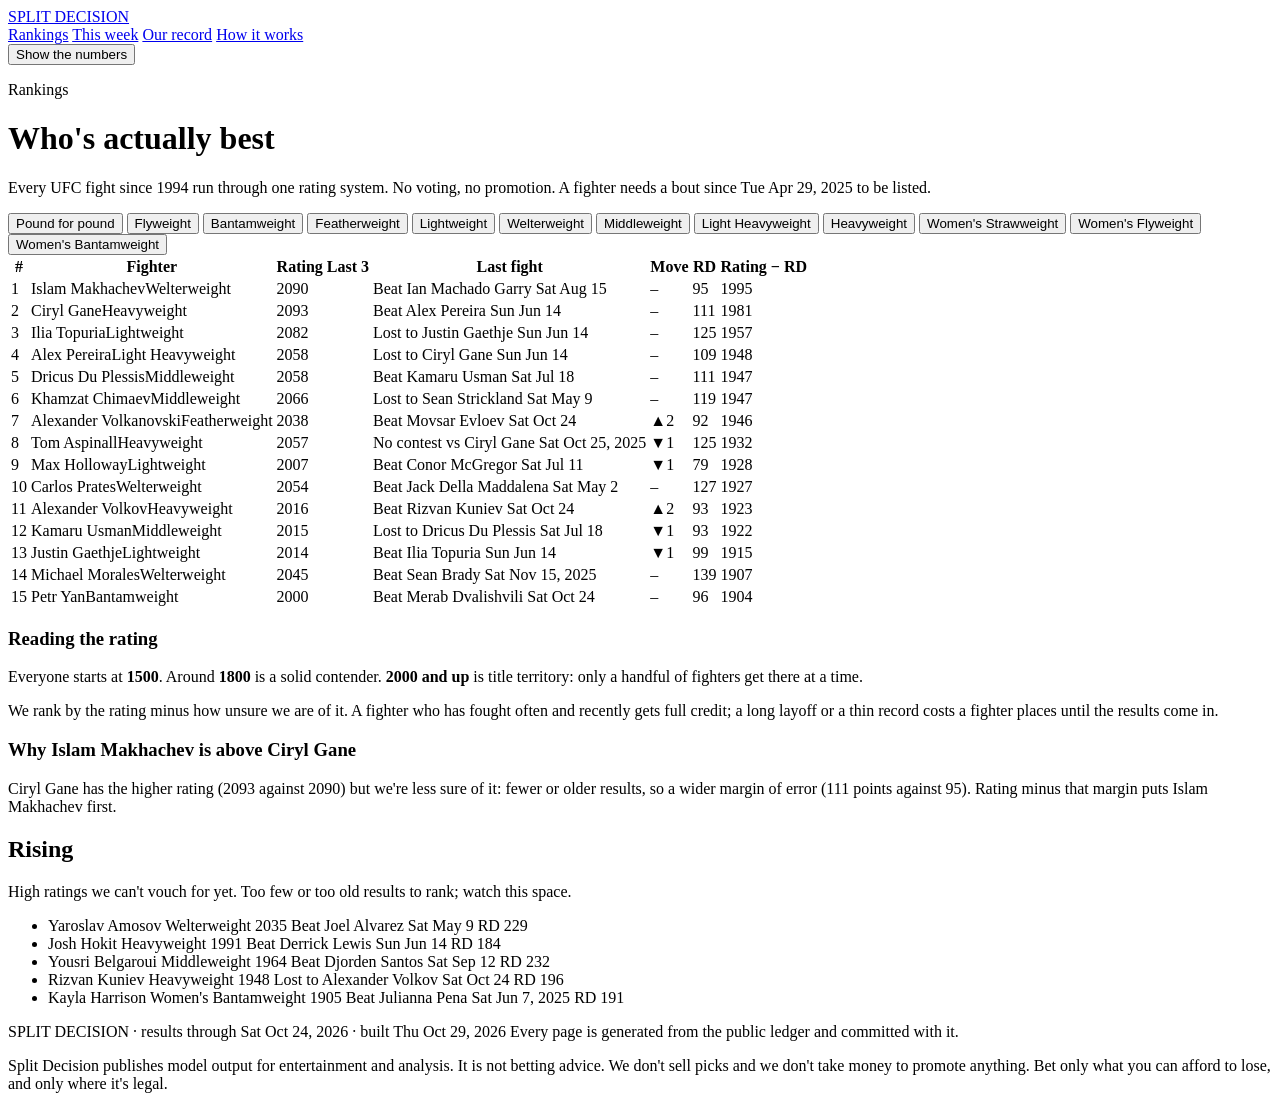
==== commit 78dc3a1f: "Thursday capture: UFC Vegas 123 (Oct 31), 12 bouts, no bets card_report.py ufc-vegas-123-4427 2026-1" ====
--- a/site/out/index.html
+++ b/site/out/index.html
@@ -28,7 +28,7 @@
   <p class="kicker">Rankings</p>
   <h1>Who's actually best</h1>
   <p class="lede">Every UFC fight since 1994 run through one rating system. No voting, no
-  promotion. A fighter needs a bout since Mon Apr 28, 2025 to be listed.</p>
+  promotion. A fighter needs a bout since Tue Apr 29, 2025 to be listed.</p>
 </header>
 
 <div class="pills" role="tablist">
@@ -2029,7 +2029,7 @@
 
 <footer>
   <div class="wrap">
-    <span>SPLIT DECISION · results through Sat Oct 24, 2026 · built Wed Oct 28, 2026</span>
+    <span>SPLIT DECISION · results through Sat Oct 24, 2026 · built Thu Oct 29, 2026</span>
     <span>Every page is generated from the public ledger and committed with it.</span>
     <p class="disclaimer">Split Decision publishes model output for entertainment and analysis. It is not betting advice. We don't sell picks and we don't take money to promote anything. Bet only what you can afford to lose, and only where it's legal.</p>
   </div>
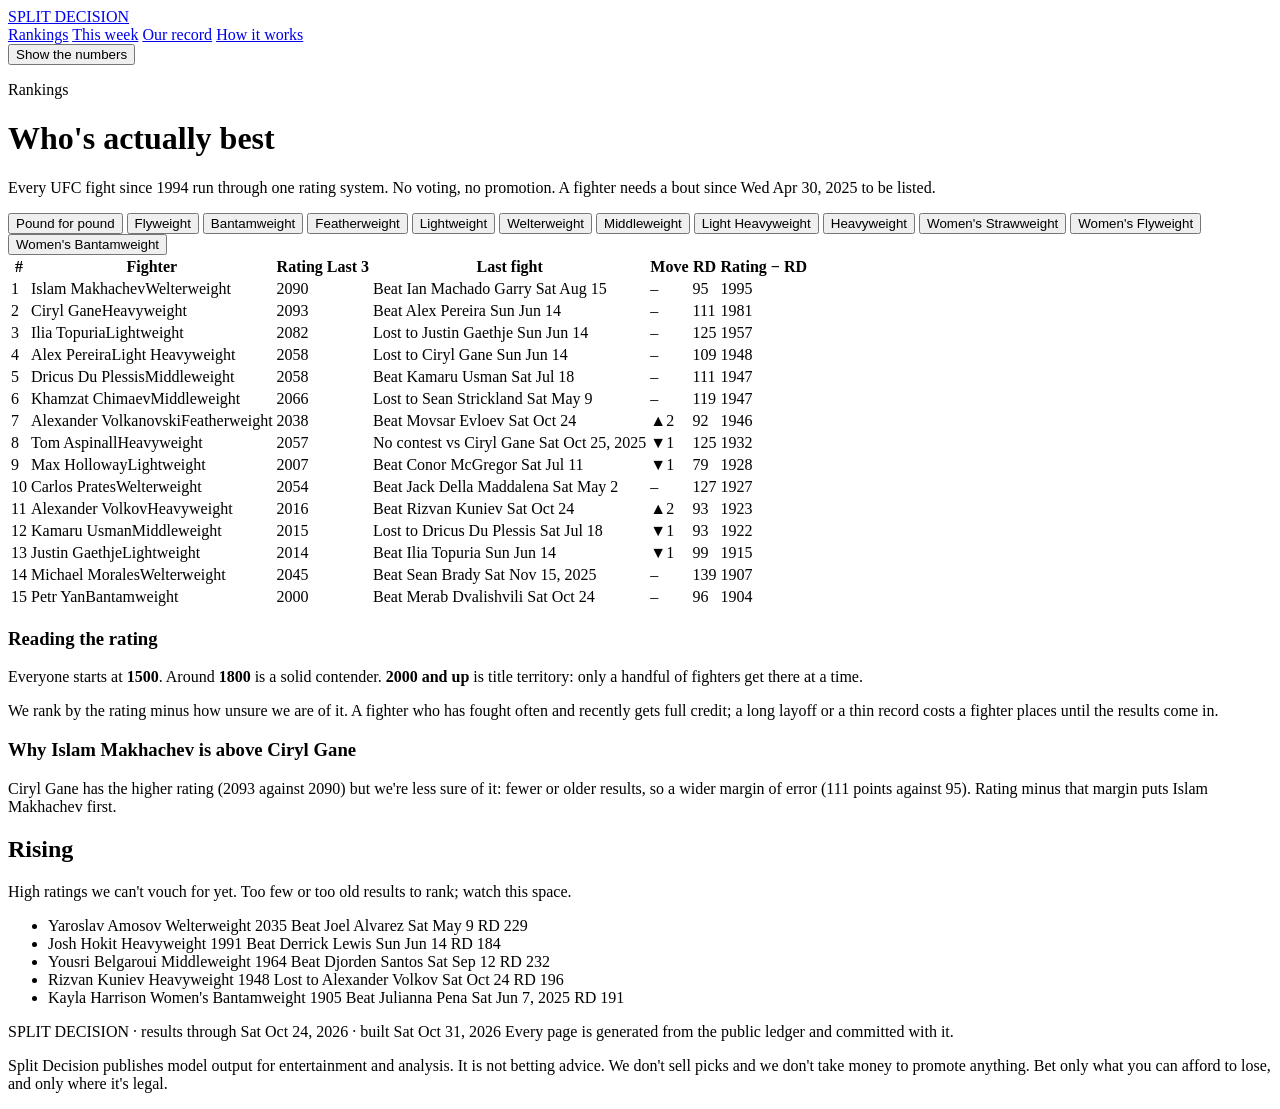
==== commit 4dcf619c: "Site: Our Record is two tabs, 2026 live testing and 2025 backtesting The three-tier record (live sin" ====
--- a/site/out/index.html
+++ b/site/out/index.html
@@ -28,7 +28,7 @@
   <p class="kicker">Rankings</p>
   <h1>Who's actually best</h1>
   <p class="lede">Every UFC fight since 1994 run through one rating system. No voting, no
-  promotion. A fighter needs a bout since Tue Apr 29, 2025 to be listed.</p>
+  promotion. A fighter needs a bout since Wed Apr 30, 2025 to be listed.</p>
 </header>
 
 <div class="pills" role="tablist">
@@ -2029,7 +2029,7 @@
 
 <footer>
   <div class="wrap">
-    <span>SPLIT DECISION · results through Sat Oct 24, 2026 · built Thu Oct 29, 2026</span>
+    <span>SPLIT DECISION · results through Sat Oct 24, 2026 · built Sat Oct 31, 2026</span>
     <span>Every page is generated from the public ledger and committed with it.</span>
     <p class="disclaimer">Split Decision publishes model output for entertainment and analysis. It is not betting advice. We don't sell picks and we don't take money to promote anything. Bet only what you can afford to lose, and only where it's legal.</p>
   </div>
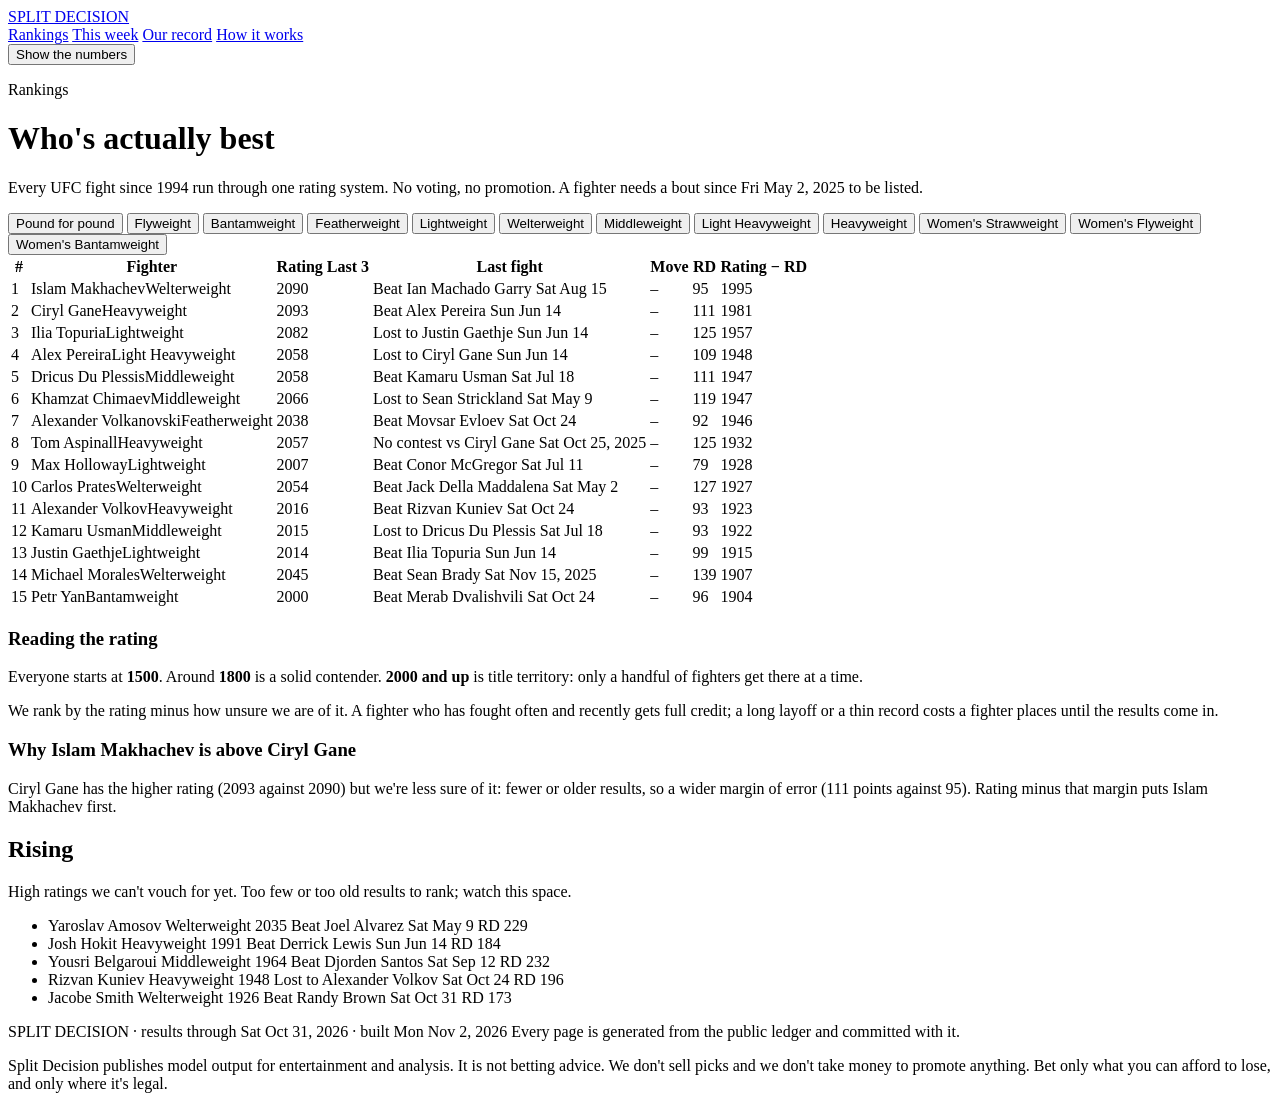
==== commit 1394f860: "Sunday settle: UFC Vegas 123 / Fight Night Moicano vs. Nolan (Oct 31), 12 bouts, picks 7-3, no bets " ====
--- a/site/out/index.html
+++ b/site/out/index.html
@@ -28,7 +28,7 @@
   <p class="kicker">Rankings</p>
   <h1>Who's actually best</h1>
   <p class="lede">Every UFC fight since 1994 run through one rating system. No voting, no
-  promotion. A fighter needs a bout since Wed Apr 30, 2025 to be listed.</p>
+  promotion. A fighter needs a bout since Fri May 2, 2025 to be listed.</p>
 </header>
 
 <div class="pills" role="tablist">
@@ -120,7 +120,7 @@
       <td class="r mono rating">2038</td>
       <td class="dots"><span class="dot W" title="W"></span><span class="dot W" title="W"></span><span class="dot W" title="W"></span></td>
       <td class="last">Beat Movsar Evloev <span class="dim">Sat Oct 24</span></td>
-      <td class="r mono move up">▲2</td>
+      <td class="r mono move ">–</td>
       <td class="num r mono">92</td>
       <td class="num r mono">1946</td>
     </tr>
@@ -130,7 +130,7 @@
       <td class="r mono rating">2057</td>
       <td class="dots"><span class="dot W" title="W"></span><span class="dot W" title="W"></span><span class="dot NC" title="NC"></span></td>
       <td class="last">No contest vs Ciryl Gane <span class="dim">Sat Oct 25, 2025</span></td>
-      <td class="r mono move down">▼1</td>
+      <td class="r mono move ">–</td>
       <td class="num r mono">125</td>
       <td class="num r mono">1932</td>
     </tr>
@@ -140,7 +140,7 @@
       <td class="r mono rating">2007</td>
       <td class="dots"><span class="dot W" title="W"></span><span class="dot L" title="L"></span><span class="dot W" title="W"></span></td>
       <td class="last">Beat Conor McGregor <span class="dim">Sat Jul 11</span></td>
-      <td class="r mono move down">▼1</td>
+      <td class="r mono move ">–</td>
       <td class="num r mono">79</td>
       <td class="num r mono">1928</td>
     </tr>
@@ -160,7 +160,7 @@
       <td class="r mono rating">2016</td>
       <td class="dots"><span class="dot W" title="W"></span><span class="dot W" title="W"></span><span class="dot W" title="W"></span></td>
       <td class="last">Beat Rizvan Kuniev <span class="dim">Sat Oct 24</span></td>
-      <td class="r mono move up">▲2</td>
+      <td class="r mono move ">–</td>
       <td class="num r mono">93</td>
       <td class="num r mono">1923</td>
     </tr>
@@ -170,7 +170,7 @@
       <td class="r mono rating">2015</td>
       <td class="dots"><span class="dot L" title="L"></span><span class="dot W" title="W"></span><span class="dot L" title="L"></span></td>
       <td class="last">Lost to Dricus Du Plessis <span class="dim">Sat Jul 18</span></td>
-      <td class="r mono move down">▼1</td>
+      <td class="r mono move ">–</td>
       <td class="num r mono">93</td>
       <td class="num r mono">1922</td>
     </tr>
@@ -180,7 +180,7 @@
       <td class="r mono rating">2014</td>
       <td class="dots"><span class="dot W" title="W"></span><span class="dot W" title="W"></span><span class="dot W" title="W"></span></td>
       <td class="last">Beat Ilia Topuria <span class="dim">Sun Jun 14</span></td>
-      <td class="r mono move down">▼1</td>
+      <td class="r mono move ">–</td>
       <td class="num r mono">99</td>
       <td class="num r mono">1915</td>
     </tr>
@@ -292,7 +292,7 @@
       <td class="r mono rating">1707</td>
       <td class="dots"><span class="dot L" title="L"></span><span class="dot L" title="L"></span><span class="dot W" title="W"></span></td>
       <td class="last">Beat Lone&#39;er Kavanagh <span class="dim">Sat Jul 11</span></td>
-      <td class="r mono move up">▲1</td>
+      <td class="r mono move ">–</td>
       <td class="num r mono">108</td>
       <td class="num r mono">1599</td>
     </tr>
@@ -302,7 +302,7 @@
       <td class="r mono rating">1704</td>
       <td class="dots"><span class="dot L" title="L"></span><span class="dot W" title="W"></span><span class="dot L" title="L"></span></td>
       <td class="last">Lost to Alexandre Pantoja <span class="dim">Sat Jun 28, 2025</span></td>
-      <td class="r mono move up">▲1</td>
+      <td class="r mono move ">–</td>
       <td class="num r mono">116</td>
       <td class="num r mono">1588</td>
     </tr>
@@ -312,7 +312,7 @@
       <td class="r mono rating">1716</td>
       <td class="dots"><span class="dot W" title="W"></span><span class="dot L" title="L"></span><span class="dot L" title="L"></span></td>
       <td class="last">Lost to Kyoji Horiguchi <span class="dim">Sat Feb 7</span></td>
-      <td class="r mono move up">▲1</td>
+      <td class="r mono move ">–</td>
       <td class="num r mono">153</td>
       <td class="num r mono">1564</td>
     </tr>
@@ -322,7 +322,7 @@
       <td class="r mono rating">1657</td>
       <td class="dots"><span class="dot W" title="W"></span><span class="dot NC" title="NC"></span><span class="dot L" title="L"></span></td>
       <td class="last">Lost to Sumudaerji <span class="dim">Sat Aug 29</span></td>
-      <td class="r mono move up">▲1</td>
+      <td class="r mono move ">–</td>
       <td class="num r mono">105</td>
       <td class="num r mono">1551</td>
     </tr>
@@ -332,7 +332,7 @@
       <td class="r mono rating">1679</td>
       <td class="dots"><span class="dot W" title="W"></span><span class="dot W" title="W"></span><span class="dot L" title="L"></span></td>
       <td class="last">Lost to Kyoji Horiguchi <span class="dim">Sat Nov 22, 2025</span></td>
-      <td class="r mono move up">▲1</td>
+      <td class="r mono move ">–</td>
       <td class="num r mono">143</td>
       <td class="num r mono">1535</td>
     </tr>
@@ -342,7 +342,7 @@
       <td class="r mono rating">1761</td>
       <td class="dots"><span class="dot W" title="W"></span><span class="dot W" title="W"></span></td>
       <td class="last">Beat Alden Coria <span class="dim">Sat Oct 3</span></td>
-      <td class="r mono move up">▲1</td>
+      <td class="r mono move ">–</td>
       <td class="num r mono">229</td>
       <td class="num r mono">1532</td>
     </tr>
@@ -352,7 +352,7 @@
       <td class="r mono rating">1695</td>
       <td class="dots"><span class="dot W" title="W"></span><span class="dot W" title="W"></span><span class="dot L" title="L"></span></td>
       <td class="last">Lost to Mitch Raposo <span class="dim">Sat Jun 20</span></td>
-      <td class="r mono move up">▲1</td>
+      <td class="r mono move ">–</td>
       <td class="num r mono">166</td>
       <td class="num r mono">1529</td>
     </tr>
@@ -362,7 +362,7 @@
       <td class="r mono rating">1625</td>
       <td class="dots"><span class="dot W" title="W"></span><span class="dot L" title="L"></span><span class="dot W" title="W"></span></td>
       <td class="last">Beat Eduardo Chapolin <span class="dim">Sat Aug 15</span></td>
-      <td class="r mono move ">new</td>
+      <td class="r mono move ">–</td>
       <td class="num r mono">106</td>
       <td class="num r mono">1518</td>
     </tr>
@@ -586,7 +586,7 @@
       <td class="r mono rating">1920</td>
       <td class="dots"><span class="dot L" title="L"></span><span class="dot W" title="W"></span><span class="dot W" title="W"></span></td>
       <td class="last">Beat Jose Delgado <span class="dim">Sat Sep 12</span></td>
-      <td class="r mono move up">▲1</td>
+      <td class="r mono move ">–</td>
       <td class="num r mono">133</td>
       <td class="num r mono">1787</td>
     </tr>
@@ -596,7 +596,7 @@
       <td class="r mono rating">1879</td>
       <td class="dots"><span class="dot W" title="W"></span><span class="dot L" title="L"></span><span class="dot W" title="W"></span></td>
       <td class="last">Beat Melquizael Costa <span class="dim">Sat May 16</span></td>
-      <td class="r mono move up">▲1</td>
+      <td class="r mono move ">–</td>
       <td class="num r mono">104</td>
       <td class="num r mono">1775</td>
     </tr>
@@ -606,7 +606,7 @@
       <td class="r mono rating">1885</td>
       <td class="dots"><span class="dot W" title="W"></span><span class="dot W" title="W"></span><span class="dot L" title="L"></span></td>
       <td class="last">Lost to Alexander Volkanovski <span class="dim">Sat Oct 24</span></td>
-      <td class="r mono move down">▼2</td>
+      <td class="r mono move ">–</td>
       <td class="num r mono">119</td>
       <td class="num r mono">1766</td>
     </tr>
@@ -818,39 +818,39 @@
       <td class="r mono rating">1853</td>
       <td class="dots"><span class="dot L" title="L"></span><span class="dot W" title="W"></span><span class="dot W" title="W"></span></td>
       <td class="last">Beat Nurullo Aliev <span class="dim">Sat Oct 24</span></td>
-      <td class="r mono move up">▲1</td>
+      <td class="r mono move ">–</td>
       <td class="num r mono">106</td>
       <td class="num r mono">1747</td>
     </tr>
     <tr>
       <td class="r mono">13</td>
-      <td><span class="fname">Renato Moicano</span></td>
-      <td class="r mono rating">1827</td>
-      <td class="dots"><span class="dot L" title="L"></span><span class="dot L" title="L"></span><span class="dot W" title="W"></span></td>
-      <td class="last">Beat Chris Duncan <span class="dim">Sat Apr 4</span></td>
-      <td class="r mono move down">▼1</td>
-      <td class="num r mono">93</td>
-      <td class="num r mono">1733</td>
-    </tr>
-    <tr>
-      <td class="r mono">14</td>
       <td><span class="fname">Rafael Dos Anjos</span></td>
       <td class="r mono rating">1805</td>
       <td class="dots"><span class="dot L" title="L"></span><span class="dot L" title="L"></span><span class="dot L" title="L"></span></td>
       <td class="last">Lost to Alexander Hernandez <span class="dim">Sat Oct 3</span></td>
-      <td class="r mono move ">–</td>
+      <td class="r mono move up">▲1</td>
       <td class="num r mono">77</td>
       <td class="num r mono">1728</td>
     </tr>
     <tr>
-      <td class="r mono">15</td>
+      <td class="r mono">14</td>
       <td><span class="fname">Rafael Fiziev</span></td>
       <td class="r mono rating">1827</td>
       <td class="dots"><span class="dot W" title="W"></span><span class="dot L" title="L"></span><span class="dot W" title="W"></span></td>
       <td class="last">Beat Manuel Torres <span class="dim">Sat Jun 27</span></td>
-      <td class="r mono move ">–</td>
+      <td class="r mono move up">▲1</td>
       <td class="num r mono">107</td>
       <td class="num r mono">1720</td>
+    </tr>
+    <tr>
+      <td class="r mono">15</td>
+      <td><span class="fname">Beneil Dariush</span></td>
+      <td class="r mono rating">1799</td>
+      <td class="dots"><span class="dot W" title="W"></span><span class="dot L" title="L"></span><span class="dot L" title="L"></span></td>
+      <td class="last">Lost to Quillan Salkilld <span class="dim">Sat May 2</span></td>
+      <td class="r mono move ">new</td>
+      <td class="num r mono">86</td>
+      <td class="num r mono">1713</td>
     </tr>
     </tbody>
   </table>
@@ -986,33 +986,33 @@
     </tr>
     <tr>
       <td class="r mono">13</td>
+      <td><span class="fname">Jacobe Smith</span></td>
+      <td class="r mono rating">1926</td>
+      <td class="dots"><span class="dot W" title="W"></span><span class="dot W" title="W"></span><span class="dot W" title="W"></span></td>
+      <td class="last">Beat Randy Brown <span class="dim">Sat Oct 31</span></td>
+      <td class="r mono move ">new</td>
+      <td class="num r mono">173</td>
+      <td class="num r mono">1753</td>
+    </tr>
+    <tr>
+      <td class="r mono">14</td>
       <td><span class="fname">Stephen Thompson</span></td>
       <td class="r mono rating">1842</td>
       <td class="dots"><span class="dot L" title="L"></span><span class="dot L" title="L"></span><span class="dot L" title="L"></span></td>
       <td class="last">Lost to Gabriel Bonfim <span class="dim">Sat Jul 12, 2025</span></td>
-      <td class="r mono move ">–</td>
+      <td class="r mono move down">▼1</td>
       <td class="num r mono">90</td>
       <td class="num r mono">1753</td>
     </tr>
     <tr>
-      <td class="r mono">14</td>
+      <td class="r mono">15</td>
       <td><span class="fname">Michael Chiesa</span></td>
       <td class="r mono rating">1837</td>
       <td class="dots"><span class="dot W" title="W"></span><span class="dot W" title="W"></span><span class="dot W" title="W"></span></td>
       <td class="last">Beat Niko Price <span class="dim">Sat Mar 28</span></td>
-      <td class="r mono move ">–</td>
+      <td class="r mono move down">▼1</td>
       <td class="num r mono">89</td>
       <td class="num r mono">1748</td>
-    </tr>
-    <tr>
-      <td class="r mono">15</td>
-      <td><span class="fname">Neil Magny</span></td>
-      <td class="r mono rating">1818</td>
-      <td class="dots"><span class="dot W" title="W"></span><span class="dot L" title="L"></span><span class="dot W" title="W"></span></td>
-      <td class="last">Beat Ramiz Brahimaj <span class="dim">Sat Aug 15</span></td>
-      <td class="r mono move ">–</td>
-      <td class="num r mono">78</td>
-      <td class="num r mono">1741</td>
     </tr>
     </tbody>
   </table>
@@ -1234,7 +1234,7 @@
       <td class="r mono rating">1895</td>
       <td class="dots"><span class="dot L" title="L"></span><span class="dot W" title="W"></span><span class="dot W" title="W"></span></td>
       <td class="last">Beat Azamat Murzakanov <span class="dim">Sat Oct 24</span></td>
-      <td class="r mono move up">▲1</td>
+      <td class="r mono move ">–</td>
       <td class="num r mono">99</td>
       <td class="num r mono">1796</td>
     </tr>
@@ -1244,7 +1244,7 @@
       <td class="r mono rating">1873</td>
       <td class="dots"><span class="dot L" title="L"></span><span class="dot D" title="D"></span><span class="dot L" title="L"></span></td>
       <td class="last">Lost to Navajo Stirling <span class="dim">Sat Aug 1</span></td>
-      <td class="r mono move down">▼1</td>
+      <td class="r mono move ">–</td>
       <td class="num r mono">90</td>
       <td class="num r mono">1784</td>
     </tr>
@@ -1254,7 +1254,7 @@
       <td class="r mono rating">1842</td>
       <td class="dots"><span class="dot W" title="W"></span><span class="dot L" title="L"></span><span class="dot W" title="W"></span></td>
       <td class="last">Beat Alonzo Menifield <span class="dim">Sat Nov 22, 2025</span></td>
-      <td class="r mono move up">▲1</td>
+      <td class="r mono move ">–</td>
       <td class="num r mono">103</td>
       <td class="num r mono">1739</td>
     </tr>
@@ -1264,7 +1264,7 @@
       <td class="r mono rating">1837</td>
       <td class="dots"><span class="dot W" title="W"></span><span class="dot L" title="L"></span><span class="dot W" title="W"></span></td>
       <td class="last">Beat Mick Parkin <span class="dim">Sat Oct 3</span></td>
-      <td class="r mono move up">▲1</td>
+      <td class="r mono move ">–</td>
       <td class="num r mono">99</td>
       <td class="num r mono">1738</td>
     </tr>
@@ -1274,7 +1274,7 @@
       <td class="r mono rating">1889</td>
       <td class="dots"><span class="dot W" title="W"></span><span class="dot W" title="W"></span><span class="dot W" title="W"></span></td>
       <td class="last">Beat Jan Blachowicz <span class="dim">Sat Aug 1</span></td>
-      <td class="r mono move up">▲1</td>
+      <td class="r mono move ">–</td>
       <td class="num r mono">157</td>
       <td class="num r mono">1732</td>
     </tr>
@@ -1284,7 +1284,7 @@
       <td class="r mono rating">1849</td>
       <td class="dots"><span class="dot L" title="L"></span><span class="dot L" title="L"></span><span class="dot L" title="L"></span></td>
       <td class="last">Lost to Khalil Rountree Jr. <span class="dim">Sat Jun 21, 2025</span></td>
-      <td class="r mono move up">▲1</td>
+      <td class="r mono move ">–</td>
       <td class="num r mono">120</td>
       <td class="num r mono">1729</td>
     </tr>
@@ -1294,7 +1294,7 @@
       <td class="r mono rating">1822</td>
       <td class="dots"><span class="dot L" title="L"></span><span class="dot L" title="L"></span><span class="dot W" title="W"></span></td>
       <td class="last">Beat Marcin Tybura <span class="dim">Sat Aug 1</span></td>
-      <td class="r mono move up">▲1</td>
+      <td class="r mono move ">–</td>
       <td class="num r mono">111</td>
       <td class="num r mono">1710</td>
     </tr>
@@ -1304,7 +1304,7 @@
       <td class="r mono rating">1836</td>
       <td class="dots"><span class="dot W" title="W"></span><span class="dot L" title="L"></span><span class="dot L" title="L"></span></td>
       <td class="last">Lost to Dominick Reyes <span class="dim">Sat Oct 24</span></td>
-      <td class="r mono move down">▼5</td>
+      <td class="r mono move ">–</td>
       <td class="num r mono">133</td>
       <td class="num r mono">1704</td>
     </tr>
@@ -1314,7 +1314,7 @@
       <td class="r mono rating">1831</td>
       <td class="dots"><span class="dot W" title="W"></span><span class="dot D" title="D"></span><span class="dot L" title="L"></span></td>
       <td class="last">Lost to Magomed Ankalaev <span class="dim">Sat Jul 25</span></td>
-      <td class="r mono move up">▲2</td>
+      <td class="r mono move ">–</td>
       <td class="num r mono">145</td>
       <td class="num r mono">1686</td>
     </tr>
@@ -1334,7 +1334,7 @@
       <td class="r mono rating">1847</td>
       <td class="dots"><span class="dot W" title="W"></span><span class="dot W" title="W"></span><span class="dot W" title="W"></span></td>
       <td class="last">Beat Nikita Krylov <span class="dim">Sat Oct 24</span></td>
-      <td class="r mono move ">new</td>
+      <td class="r mono move ">–</td>
       <td class="num r mono">184</td>
       <td class="num r mono">1663</td>
     </tr>
@@ -1426,7 +1426,7 @@
       <td class="r mono rating">1872</td>
       <td class="dots"><span class="dot W" title="W"></span><span class="dot L" title="L"></span><span class="dot L" title="L"></span></td>
       <td class="last">Lost to Curtis Blaydes <span class="dim">Sat Sep 12</span></td>
-      <td class="r mono move up">▲1</td>
+      <td class="r mono move ">–</td>
       <td class="num r mono">105</td>
       <td class="num r mono">1767</td>
     </tr>
@@ -1436,7 +1436,7 @@
       <td class="r mono rating">1842</td>
       <td class="dots"><span class="dot W" title="W"></span><span class="dot L" title="L"></span><span class="dot L" title="L"></span></td>
       <td class="last">Lost to Josh Hokit <span class="dim">Sun Jun 14</span></td>
-      <td class="r mono move up">▲1</td>
+      <td class="r mono move ">–</td>
       <td class="num r mono">82</td>
       <td class="num r mono">1760</td>
     </tr>
@@ -1446,7 +1446,7 @@
       <td class="r mono rating">1948</td>
       <td class="dots"><span class="dot W" title="W"></span><span class="dot W" title="W"></span><span class="dot L" title="L"></span></td>
       <td class="last">Lost to Alexander Volkov <span class="dim">Sat Oct 24</span></td>
-      <td class="r mono move down">▼2</td>
+      <td class="r mono move ">–</td>
       <td class="num r mono">196</td>
       <td class="num r mono">1752</td>
     </tr>
@@ -1658,7 +1658,7 @@
       <td class="r mono rating">1666</td>
       <td class="dots"><span class="dot L" title="L"></span><span class="dot W" title="W"></span><span class="dot W" title="W"></span></td>
       <td class="last">Beat Nicolle Caliari <span class="dim">Sat Oct 24</span></td>
-      <td class="r mono move ">new</td>
+      <td class="r mono move ">–</td>
       <td class="num r mono">134</td>
       <td class="num r mono">1531</td>
     </tr>
@@ -1848,23 +1848,23 @@
     </tr>
     <tr>
       <td class="r mono">2</td>
+      <td><span class="fname">Luana Santos</span></td>
+      <td class="r mono rating">1769</td>
+      <td class="dots"><span class="dot W" title="W"></span><span class="dot W" title="W"></span><span class="dot W" title="W"></span></td>
+      <td class="last">Beat Yana Santos <span class="dim">Sat Oct 31</span></td>
+      <td class="r mono move up">▲1</td>
+      <td class="num r mono">139</td>
+      <td class="num r mono">1630</td>
+    </tr>
+    <tr>
+      <td class="r mono">3</td>
       <td><span class="fname">Julianna Pena</span></td>
       <td class="r mono rating">1739</td>
       <td class="dots"><span class="dot L" title="L"></span><span class="dot W" title="W"></span><span class="dot L" title="L"></span></td>
       <td class="last">Lost to Kayla Harrison <span class="dim">Sat Jun 7, 2025</span></td>
-      <td class="r mono move ">–</td>
+      <td class="r mono move down">▼1</td>
       <td class="num r mono">121</td>
       <td class="num r mono">1619</td>
-    </tr>
-    <tr>
-      <td class="r mono">3</td>
-      <td><span class="fname">Luana Santos</span></td>
-      <td class="r mono rating">1752</td>
-      <td class="dots"><span class="dot W" title="W"></span><span class="dot W" title="W"></span><span class="dot W" title="W"></span></td>
-      <td class="last">Beat Karol Rosa <span class="dim">Sat Jun 20</span></td>
-      <td class="r mono move ">–</td>
-      <td class="num r mono">149</td>
-      <td class="num r mono">1603</td>
     </tr>
     <tr>
       <td class="r mono">4</td>
@@ -1909,12 +1909,12 @@
     <tr>
       <td class="r mono">8</td>
       <td><span class="fname">Yana Santos</span></td>
-      <td class="r mono rating">1649</td>
-      <td class="dots"><span class="dot W" title="W"></span><span class="dot W" title="W"></span><span class="dot W" title="W"></span></td>
-      <td class="last">Beat Macy Chiasson <span class="dim">Sat Oct 4, 2025</span></td>
-      <td class="r mono move ">–</td>
-      <td class="num r mono">114</td>
-      <td class="num r mono">1535</td>
+      <td class="r mono rating">1638</td>
+      <td class="dots"><span class="dot W" title="W"></span><span class="dot W" title="W"></span><span class="dot L" title="L"></span></td>
+      <td class="last">Lost to Luana Santos <span class="dim">Sat Oct 31</span></td>
+      <td class="r mono move ">–</td>
+      <td class="num r mono">110</td>
+      <td class="num r mono">1528</td>
     </tr>
     <tr>
       <td class="r mono">9</td>
@@ -2021,15 +2021,15 @@
       <span class="num mono dim">RD 232</span></li>
     <li><span class="fname">Rizvan Kuniev</span> <span class="div">Heavyweight</span>      <span class="mono">1948</span> <span class="dim">Lost to Alexander Volkov Sat Oct 24</span>
       <span class="num mono dim">RD 196</span></li>
-    <li><span class="fname">Kayla Harrison</span> <span class="div">Women&#39;s Bantamweight</span>      <span class="mono">1905</span> <span class="dim">Beat Julianna Pena Sat Jun 7, 2025</span>
-      <span class="num mono dim">RD 191</span></li>
+    <li><span class="fname">Jacobe Smith</span> <span class="div">Welterweight</span>      <span class="mono">1926</span> <span class="dim">Beat Randy Brown Sat Oct 31</span>
+      <span class="num mono dim">RD 173</span></li>
   </ul>
 </section>
 </main>
 
 <footer>
   <div class="wrap">
-    <span>SPLIT DECISION · results through Sat Oct 24, 2026 · built Sat Oct 31, 2026</span>
+    <span>SPLIT DECISION · results through Sat Oct 31, 2026 · built Mon Nov 2, 2026</span>
     <span>Every page is generated from the public ledger and committed with it.</span>
     <p class="disclaimer">Split Decision publishes model output for entertainment and analysis. It is not betting advice. We don't sell picks and we don't take money to promote anything. Bet only what you can afford to lose, and only where it's legal.</p>
   </div>
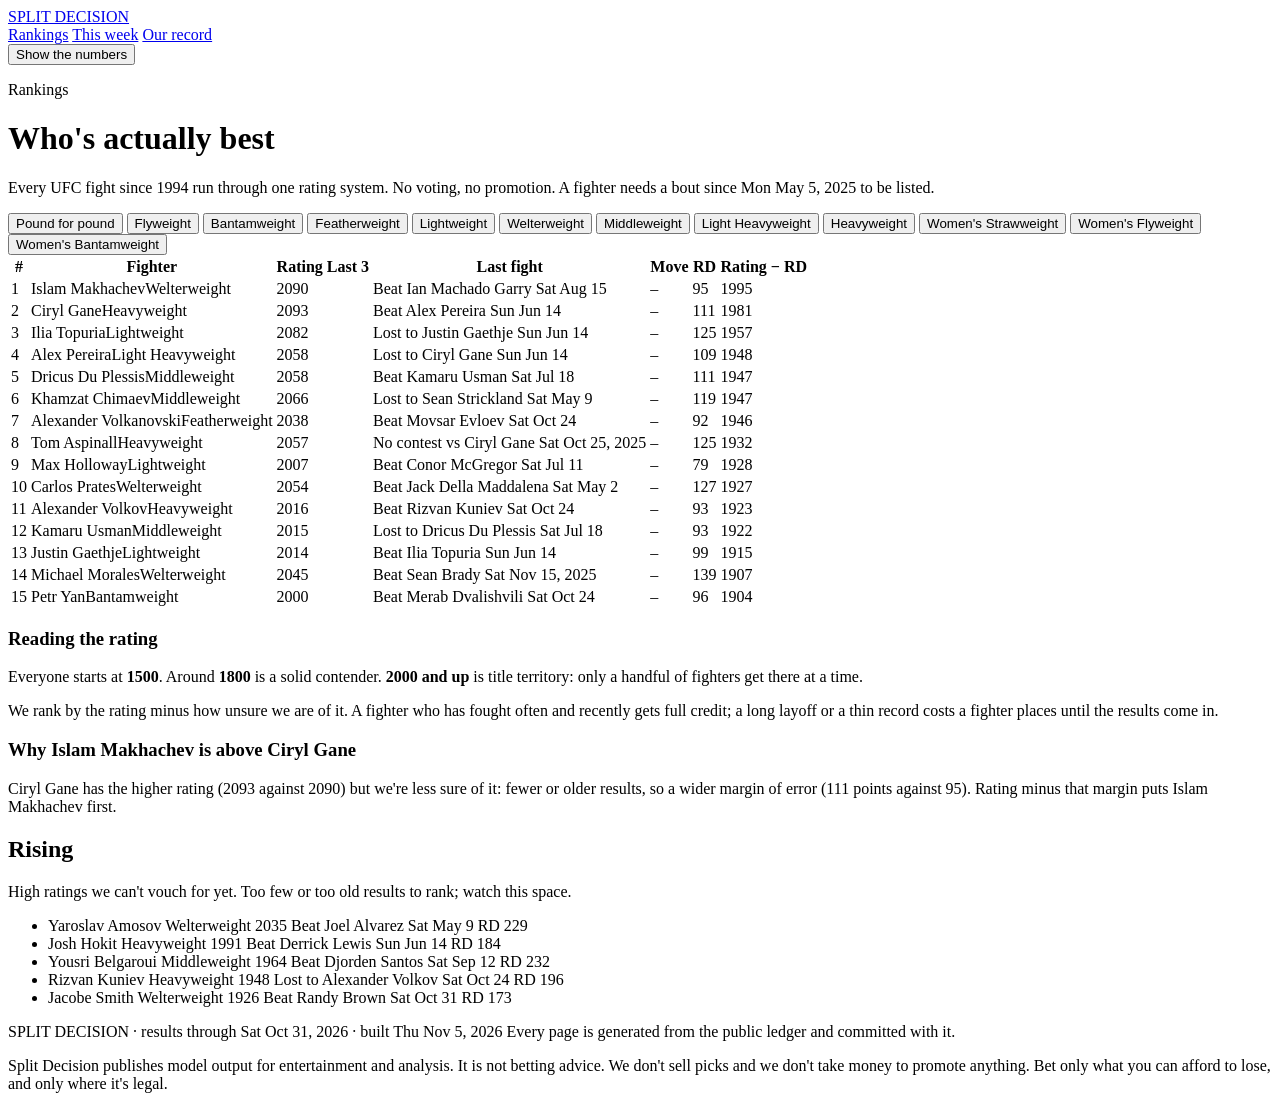
==== commit aba4b993: "Site: retire How it works; /how-it-works/ redirects to / Page, template, nav link and build_how remo" ====
--- a/site/out/index.html
+++ b/site/out/index.html
@@ -17,7 +17,6 @@
       <a href="/rankings/" class="on">Rankings</a>
       <a href="/this-week/" >This week</a>
       <a href="/record/" >Our record</a>
-      <a href="/how-it-works/" >How it works</a>
     </nav>
     <button class="numbers-toggle" id="numbers-toggle" type="button" aria-pressed="false">Show the numbers</button>
   </div>
@@ -28,7 +27,7 @@
   <p class="kicker">Rankings</p>
   <h1>Who's actually best</h1>
   <p class="lede">Every UFC fight since 1994 run through one rating system. No voting, no
-  promotion. A fighter needs a bout since Fri May 2, 2025 to be listed.</p>
+  promotion. A fighter needs a bout since Mon May 5, 2025 to be listed.</p>
 </header>
 
 <div class="pills" role="tablist">
@@ -1594,73 +1593,73 @@
     </tr>
     <tr>
       <td class="r mono">9</td>
-      <td><span class="fname">Marina Rodriguez</span></td>
-      <td class="r mono rating">1676</td>
-      <td class="dots"><span class="dot L" title="L"></span><span class="dot L" title="L"></span><span class="dot L" title="L"></span></td>
-      <td class="last">Lost to Gillian Robertson <span class="dim">Sat May 3, 2025</span></td>
-      <td class="r mono move ">–</td>
-      <td class="num r mono">100</td>
-      <td class="num r mono">1575</td>
-    </tr>
-    <tr>
-      <td class="r mono">10</td>
       <td><span class="fname">Alexia Thainara</span></td>
       <td class="r mono rating">1746</td>
       <td class="dots"><span class="dot W" title="W"></span><span class="dot W" title="W"></span><span class="dot W" title="W"></span></td>
       <td class="last">Beat Amanda Lemos <span class="dim">Sat Aug 8</span></td>
-      <td class="r mono move ">–</td>
+      <td class="r mono move up">▲1</td>
       <td class="num r mono">176</td>
       <td class="num r mono">1571</td>
     </tr>
     <tr>
-      <td class="r mono">11</td>
+      <td class="r mono">10</td>
       <td><span class="fname">Tecia Pennington</span></td>
       <td class="r mono rating">1667</td>
       <td class="dots"><span class="dot W" title="W"></span><span class="dot W" title="W"></span><span class="dot L" title="L"></span></td>
       <td class="last">Lost to Denise Gomes <span class="dim">Sat Nov 8, 2025</span></td>
-      <td class="r mono move ">–</td>
+      <td class="r mono move up">▲1</td>
       <td class="num r mono">100</td>
       <td class="num r mono">1568</td>
     </tr>
     <tr>
-      <td class="r mono">12</td>
+      <td class="r mono">11</td>
       <td><span class="fname">Fatima Kline</span></td>
       <td class="r mono rating">1729</td>
       <td class="dots"><span class="dot W" title="W"></span><span class="dot W" title="W"></span><span class="dot W" title="W"></span></td>
       <td class="last">Beat Tabatha Ricci <span class="dim">Sat Jul 18</span></td>
-      <td class="r mono move ">–</td>
+      <td class="r mono move up">▲1</td>
       <td class="num r mono">162</td>
       <td class="num r mono">1567</td>
     </tr>
     <tr>
-      <td class="r mono">13</td>
+      <td class="r mono">12</td>
       <td><span class="fname">Tabatha Ricci</span></td>
       <td class="r mono rating">1669</td>
       <td class="dots"><span class="dot W" title="W"></span><span class="dot L" title="L"></span><span class="dot L" title="L"></span></td>
       <td class="last">Lost to Fatima Kline <span class="dim">Sat Jul 18</span></td>
-      <td class="r mono move ">–</td>
+      <td class="r mono move up">▲1</td>
       <td class="num r mono">112</td>
       <td class="num r mono">1558</td>
     </tr>
     <tr>
-      <td class="r mono">14</td>
+      <td class="r mono">13</td>
       <td><span class="fname">Jaqueline Amorim</span></td>
       <td class="r mono rating">1701</td>
       <td class="dots"><span class="dot W" title="W"></span><span class="dot L" title="L"></span><span class="dot W" title="W"></span></td>
       <td class="last">Beat Loma Lookboonmee <span class="dim">Sat May 30</span></td>
-      <td class="r mono move ">–</td>
+      <td class="r mono move up">▲1</td>
       <td class="num r mono">149</td>
       <td class="num r mono">1552</td>
     </tr>
     <tr>
-      <td class="r mono">15</td>
+      <td class="r mono">14</td>
       <td><span class="fname">Iasmin Lucindo</span></td>
       <td class="r mono rating">1666</td>
       <td class="dots"><span class="dot L" title="L"></span><span class="dot W" title="W"></span><span class="dot W" title="W"></span></td>
       <td class="last">Beat Nicolle Caliari <span class="dim">Sat Oct 24</span></td>
-      <td class="r mono move ">–</td>
+      <td class="r mono move up">▲1</td>
       <td class="num r mono">134</td>
       <td class="num r mono">1531</td>
+    </tr>
+    <tr>
+      <td class="r mono">15</td>
+      <td><span class="fname">Amanda Ribas</span></td>
+      <td class="r mono rating">1635</td>
+      <td class="dots"><span class="dot L" title="L"></span><span class="dot L" title="L"></span><span class="dot L" title="L"></span></td>
+      <td class="last">Lost to Tabatha Ricci <span class="dim">Sat Jul 26, 2025</span></td>
+      <td class="r mono move ">new</td>
+      <td class="num r mono">109</td>
+      <td class="num r mono">1526</td>
     </tr>
     </tbody>
   </table>
@@ -1938,53 +1937,53 @@
     </tr>
     <tr>
       <td class="r mono">11</td>
-      <td><span class="fname">Miesha Tate</span></td>
-      <td class="r mono rating">1609</td>
-      <td class="dots"><span class="dot L" title="L"></span><span class="dot W" title="W"></span><span class="dot L" title="L"></span></td>
-      <td class="last">Lost to Yana Santos <span class="dim">Sat May 3, 2025</span></td>
-      <td class="r mono move ">–</td>
-      <td class="num r mono">113</td>
-      <td class="num r mono">1496</td>
-    </tr>
-    <tr>
-      <td class="r mono">12</td>
       <td><span class="fname">Macy Chiasson</span></td>
       <td class="r mono rating">1604</td>
       <td class="dots"><span class="dot L" title="L"></span><span class="dot L" title="L"></span><span class="dot L" title="L"></span></td>
       <td class="last">Lost to Ailin Perez <span class="dim">Sat Feb 28</span></td>
-      <td class="r mono move ">–</td>
+      <td class="r mono move up">▲1</td>
       <td class="num r mono">109</td>
       <td class="num r mono">1494</td>
     </tr>
     <tr>
-      <td class="r mono">13</td>
+      <td class="r mono">12</td>
       <td><span class="fname">Karol Rosa</span></td>
       <td class="r mono rating">1586</td>
       <td class="dots"><span class="dot L" title="L"></span><span class="dot W" title="W"></span><span class="dot L" title="L"></span></td>
       <td class="last">Lost to Luana Santos <span class="dim">Sat Jun 20</span></td>
-      <td class="r mono move ">–</td>
+      <td class="r mono move up">▲1</td>
       <td class="num r mono">111</td>
       <td class="num r mono">1475</td>
     </tr>
     <tr>
-      <td class="r mono">14</td>
+      <td class="r mono">13</td>
       <td><span class="fname">Mayra Bueno Silva</span></td>
       <td class="r mono rating">1588</td>
       <td class="dots"><span class="dot L" title="L"></span><span class="dot L" title="L"></span><span class="dot L" title="L"></span></td>
       <td class="last">Lost to Michelle Montague <span class="dim">Sat Apr 25</span></td>
-      <td class="r mono move ">–</td>
+      <td class="r mono move up">▲1</td>
       <td class="num r mono">115</td>
       <td class="num r mono">1473</td>
     </tr>
     <tr>
-      <td class="r mono">15</td>
+      <td class="r mono">14</td>
       <td><span class="fname">Alice Pereira</span></td>
       <td class="r mono rating">1675</td>
       <td class="dots"><span class="dot L" title="L"></span><span class="dot W" title="W"></span><span class="dot W" title="W"></span></td>
       <td class="last">Beat Daria Zhelezniakova <span class="dim">Sat Oct 10</span></td>
-      <td class="r mono move ">–</td>
+      <td class="r mono move up">▲1</td>
       <td class="num r mono">203</td>
       <td class="num r mono">1471</td>
+    </tr>
+    <tr>
+      <td class="r mono">15</td>
+      <td><span class="fname">Michelle Montague</span></td>
+      <td class="r mono rating">1681</td>
+      <td class="dots"><span class="dot W" title="W"></span><span class="dot W" title="W"></span></td>
+      <td class="last">Beat Mayra Bueno Silva <span class="dim">Sat Apr 25</span></td>
+      <td class="r mono move ">new</td>
+      <td class="num r mono">211</td>
+      <td class="num r mono">1470</td>
     </tr>
     </tbody>
   </table>
@@ -2029,7 +2028,7 @@
 
 <footer>
   <div class="wrap">
-    <span>SPLIT DECISION · results through Sat Oct 31, 2026 · built Mon Nov 2, 2026</span>
+    <span>SPLIT DECISION · results through Sat Oct 31, 2026 · built Thu Nov 5, 2026</span>
     <span>Every page is generated from the public ledger and committed with it.</span>
     <p class="disclaimer">Split Decision publishes model output for entertainment and analysis. It is not betting advice. We don't sell picks and we don't take money to promote anything. Bet only what you can afford to lose, and only where it's legal.</p>
   </div>
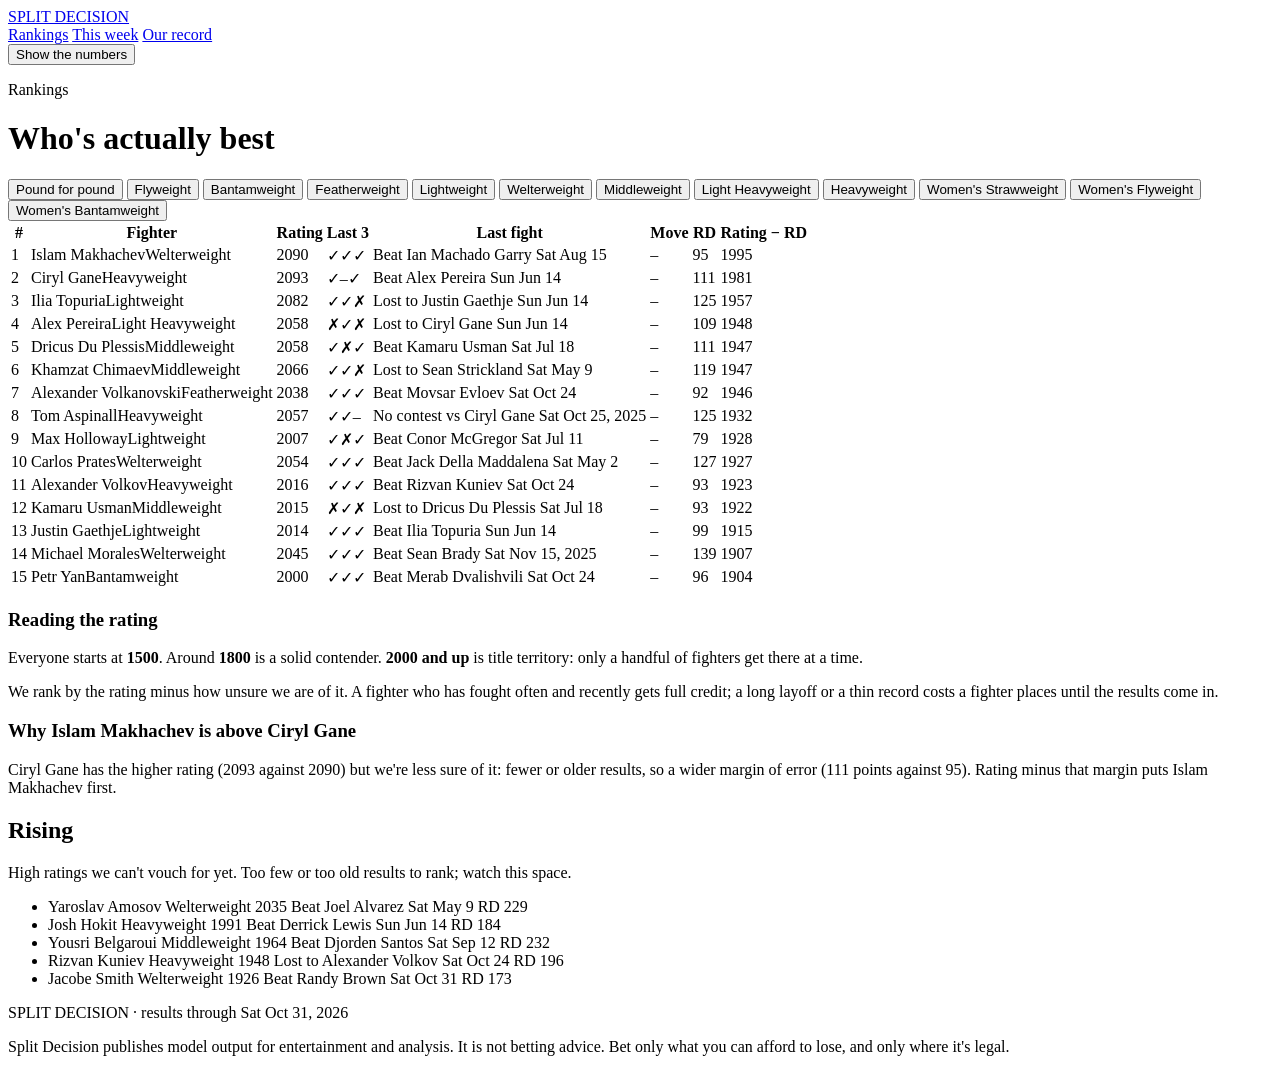
==== commit 5f984d75: "Site tweaks: one six-column fight table, check/x/dash, trimmed copy, no public ledger This week and " ====
--- a/site/out/index.html
+++ b/site/out/index.html
@@ -18,16 +18,13 @@
       <a href="/this-week/" >This week</a>
       <a href="/record/" >Our record</a>
     </nav>
-    <button class="numbers-toggle" id="numbers-toggle" type="button" aria-pressed="false">Show the numbers</button>
-  </div>
+<button class="numbers-toggle" id="numbers-toggle" type="button" aria-pressed="false">Show the numbers</button>  </div>
 </div>
 
 <main class="wrap">
 <header class="hero">
   <p class="kicker">Rankings</p>
   <h1>Who's actually best</h1>
-  <p class="lede">Every UFC fight since 1994 run through one rating system. No voting, no
-  promotion. A fighter needs a bout since Mon May 5, 2025 to be listed.</p>
 </header>
 
 <div class="pills" role="tablist">
@@ -57,7 +54,7 @@
       <td class="r mono">1</td>
       <td><span class="fname">Islam Makhachev</span><span class="div">Welterweight</span></td>
       <td class="r mono rating">2090</td>
-      <td class="dots"><span class="dot W" title="W"></span><span class="dot W" title="W"></span><span class="dot W" title="W"></span></td>
+      <td class="form"><span class="res W" title="Win">✓</span><span class="res W" title="Win">✓</span><span class="res W" title="Win">✓</span></td>
       <td class="last">Beat Ian Machado Garry <span class="dim">Sat Aug 15</span></td>
       <td class="r mono move ">–</td>
       <td class="num r mono">95</td>
@@ -67,7 +64,7 @@
       <td class="r mono">2</td>
       <td><span class="fname">Ciryl Gane</span><span class="div">Heavyweight</span></td>
       <td class="r mono rating">2093</td>
-      <td class="dots"><span class="dot W" title="W"></span><span class="dot NC" title="NC"></span><span class="dot W" title="W"></span></td>
+      <td class="form"><span class="res W" title="Win">✓</span><span class="res NC" title="No contest">–</span><span class="res W" title="Win">✓</span></td>
       <td class="last">Beat Alex Pereira <span class="dim">Sun Jun 14</span></td>
       <td class="r mono move ">–</td>
       <td class="num r mono">111</td>
@@ -77,7 +74,7 @@
       <td class="r mono">3</td>
       <td><span class="fname">Ilia Topuria</span><span class="div">Lightweight</span></td>
       <td class="r mono rating">2082</td>
-      <td class="dots"><span class="dot W" title="W"></span><span class="dot W" title="W"></span><span class="dot L" title="L"></span></td>
+      <td class="form"><span class="res W" title="Win">✓</span><span class="res W" title="Win">✓</span><span class="res L" title="Loss">✗</span></td>
       <td class="last">Lost to Justin Gaethje <span class="dim">Sun Jun 14</span></td>
       <td class="r mono move ">–</td>
       <td class="num r mono">125</td>
@@ -87,7 +84,7 @@
       <td class="r mono">4</td>
       <td><span class="fname">Alex Pereira</span><span class="div">Light Heavyweight</span></td>
       <td class="r mono rating">2058</td>
-      <td class="dots"><span class="dot L" title="L"></span><span class="dot W" title="W"></span><span class="dot L" title="L"></span></td>
+      <td class="form"><span class="res L" title="Loss">✗</span><span class="res W" title="Win">✓</span><span class="res L" title="Loss">✗</span></td>
       <td class="last">Lost to Ciryl Gane <span class="dim">Sun Jun 14</span></td>
       <td class="r mono move ">–</td>
       <td class="num r mono">109</td>
@@ -97,7 +94,7 @@
       <td class="r mono">5</td>
       <td><span class="fname">Dricus Du Plessis</span><span class="div">Middleweight</span></td>
       <td class="r mono rating">2058</td>
-      <td class="dots"><span class="dot W" title="W"></span><span class="dot L" title="L"></span><span class="dot W" title="W"></span></td>
+      <td class="form"><span class="res W" title="Win">✓</span><span class="res L" title="Loss">✗</span><span class="res W" title="Win">✓</span></td>
       <td class="last">Beat Kamaru Usman <span class="dim">Sat Jul 18</span></td>
       <td class="r mono move ">–</td>
       <td class="num r mono">111</td>
@@ -107,7 +104,7 @@
       <td class="r mono">6</td>
       <td><span class="fname">Khamzat Chimaev</span><span class="div">Middleweight</span></td>
       <td class="r mono rating">2066</td>
-      <td class="dots"><span class="dot W" title="W"></span><span class="dot W" title="W"></span><span class="dot L" title="L"></span></td>
+      <td class="form"><span class="res W" title="Win">✓</span><span class="res W" title="Win">✓</span><span class="res L" title="Loss">✗</span></td>
       <td class="last">Lost to Sean Strickland <span class="dim">Sat May 9</span></td>
       <td class="r mono move ">–</td>
       <td class="num r mono">119</td>
@@ -117,7 +114,7 @@
       <td class="r mono">7</td>
       <td><span class="fname">Alexander Volkanovski</span><span class="div">Featherweight</span></td>
       <td class="r mono rating">2038</td>
-      <td class="dots"><span class="dot W" title="W"></span><span class="dot W" title="W"></span><span class="dot W" title="W"></span></td>
+      <td class="form"><span class="res W" title="Win">✓</span><span class="res W" title="Win">✓</span><span class="res W" title="Win">✓</span></td>
       <td class="last">Beat Movsar Evloev <span class="dim">Sat Oct 24</span></td>
       <td class="r mono move ">–</td>
       <td class="num r mono">92</td>
@@ -127,7 +124,7 @@
       <td class="r mono">8</td>
       <td><span class="fname">Tom Aspinall</span><span class="div">Heavyweight</span></td>
       <td class="r mono rating">2057</td>
-      <td class="dots"><span class="dot W" title="W"></span><span class="dot W" title="W"></span><span class="dot NC" title="NC"></span></td>
+      <td class="form"><span class="res W" title="Win">✓</span><span class="res W" title="Win">✓</span><span class="res NC" title="No contest">–</span></td>
       <td class="last">No contest vs Ciryl Gane <span class="dim">Sat Oct 25, 2025</span></td>
       <td class="r mono move ">–</td>
       <td class="num r mono">125</td>
@@ -137,7 +134,7 @@
       <td class="r mono">9</td>
       <td><span class="fname">Max Holloway</span><span class="div">Lightweight</span></td>
       <td class="r mono rating">2007</td>
-      <td class="dots"><span class="dot W" title="W"></span><span class="dot L" title="L"></span><span class="dot W" title="W"></span></td>
+      <td class="form"><span class="res W" title="Win">✓</span><span class="res L" title="Loss">✗</span><span class="res W" title="Win">✓</span></td>
       <td class="last">Beat Conor McGregor <span class="dim">Sat Jul 11</span></td>
       <td class="r mono move ">–</td>
       <td class="num r mono">79</td>
@@ -147,7 +144,7 @@
       <td class="r mono">10</td>
       <td><span class="fname">Carlos Prates</span><span class="div">Welterweight</span></td>
       <td class="r mono rating">2054</td>
-      <td class="dots"><span class="dot W" title="W"></span><span class="dot W" title="W"></span><span class="dot W" title="W"></span></td>
+      <td class="form"><span class="res W" title="Win">✓</span><span class="res W" title="Win">✓</span><span class="res W" title="Win">✓</span></td>
       <td class="last">Beat Jack Della Maddalena <span class="dim">Sat May 2</span></td>
       <td class="r mono move ">–</td>
       <td class="num r mono">127</td>
@@ -157,7 +154,7 @@
       <td class="r mono">11</td>
       <td><span class="fname">Alexander Volkov</span><span class="div">Heavyweight</span></td>
       <td class="r mono rating">2016</td>
-      <td class="dots"><span class="dot W" title="W"></span><span class="dot W" title="W"></span><span class="dot W" title="W"></span></td>
+      <td class="form"><span class="res W" title="Win">✓</span><span class="res W" title="Win">✓</span><span class="res W" title="Win">✓</span></td>
       <td class="last">Beat Rizvan Kuniev <span class="dim">Sat Oct 24</span></td>
       <td class="r mono move ">–</td>
       <td class="num r mono">93</td>
@@ -167,7 +164,7 @@
       <td class="r mono">12</td>
       <td><span class="fname">Kamaru Usman</span><span class="div">Middleweight</span></td>
       <td class="r mono rating">2015</td>
-      <td class="dots"><span class="dot L" title="L"></span><span class="dot W" title="W"></span><span class="dot L" title="L"></span></td>
+      <td class="form"><span class="res L" title="Loss">✗</span><span class="res W" title="Win">✓</span><span class="res L" title="Loss">✗</span></td>
       <td class="last">Lost to Dricus Du Plessis <span class="dim">Sat Jul 18</span></td>
       <td class="r mono move ">–</td>
       <td class="num r mono">93</td>
@@ -177,7 +174,7 @@
       <td class="r mono">13</td>
       <td><span class="fname">Justin Gaethje</span><span class="div">Lightweight</span></td>
       <td class="r mono rating">2014</td>
-      <td class="dots"><span class="dot W" title="W"></span><span class="dot W" title="W"></span><span class="dot W" title="W"></span></td>
+      <td class="form"><span class="res W" title="Win">✓</span><span class="res W" title="Win">✓</span><span class="res W" title="Win">✓</span></td>
       <td class="last">Beat Ilia Topuria <span class="dim">Sun Jun 14</span></td>
       <td class="r mono move ">–</td>
       <td class="num r mono">99</td>
@@ -187,7 +184,7 @@
       <td class="r mono">14</td>
       <td><span class="fname">Michael Morales</span><span class="div">Welterweight</span></td>
       <td class="r mono rating">2045</td>
-      <td class="dots"><span class="dot W" title="W"></span><span class="dot W" title="W"></span><span class="dot W" title="W"></span></td>
+      <td class="form"><span class="res W" title="Win">✓</span><span class="res W" title="Win">✓</span><span class="res W" title="Win">✓</span></td>
       <td class="last">Beat Sean Brady <span class="dim">Sat Nov 15, 2025</span></td>
       <td class="r mono move ">–</td>
       <td class="num r mono">139</td>
@@ -197,7 +194,7 @@
       <td class="r mono">15</td>
       <td><span class="fname">Petr Yan</span><span class="div">Bantamweight</span></td>
       <td class="r mono rating">2000</td>
-      <td class="dots"><span class="dot W" title="W"></span><span class="dot W" title="W"></span><span class="dot W" title="W"></span></td>
+      <td class="form"><span class="res W" title="Win">✓</span><span class="res W" title="Win">✓</span><span class="res W" title="Win">✓</span></td>
       <td class="last">Beat Merab Dvalishvili <span class="dim">Sat Oct 24</span></td>
       <td class="r mono move ">–</td>
       <td class="num r mono">96</td>
@@ -219,7 +216,7 @@
       <td class="r mono">1</td>
       <td><span class="fname">Joshua Van</span></td>
       <td class="r mono rating">1852</td>
-      <td class="dots"><span class="dot W" title="W"></span><span class="dot W" title="W"></span><span class="dot W" title="W"></span></td>
+      <td class="form"><span class="res W" title="Win">✓</span><span class="res W" title="Win">✓</span><span class="res W" title="Win">✓</span></td>
       <td class="last">Beat Alexandre Pantoja <span class="dim">Sat Sep 19</span></td>
       <td class="r mono move ">–</td>
       <td class="num r mono">115</td>
@@ -229,7 +226,7 @@
       <td class="r mono">2</td>
       <td><span class="fname">Manel Kape</span></td>
       <td class="r mono rating">1854</td>
-      <td class="dots"><span class="dot W" title="W"></span><span class="dot W" title="W"></span><span class="dot W" title="W"></span></td>
+      <td class="form"><span class="res W" title="Win">✓</span><span class="res W" title="Win">✓</span><span class="res W" title="Win">✓</span></td>
       <td class="last">Beat Kyoji Horiguchi <span class="dim">Sat Jun 20</span></td>
       <td class="r mono move ">–</td>
       <td class="num r mono">121</td>
@@ -239,7 +236,7 @@
       <td class="r mono">3</td>
       <td><span class="fname">Tatsuro Taira</span></td>
       <td class="r mono rating">1864</td>
-      <td class="dots"><span class="dot W" title="W"></span><span class="dot W" title="W"></span><span class="dot L" title="L"></span></td>
+      <td class="form"><span class="res W" title="Win">✓</span><span class="res W" title="Win">✓</span><span class="res L" title="Loss">✗</span></td>
       <td class="last">Lost to Joshua Van <span class="dim">Sat May 9</span></td>
       <td class="r mono move ">–</td>
       <td class="num r mono">134</td>
@@ -249,7 +246,7 @@
       <td class="r mono">4</td>
       <td><span class="fname">Alexandre Pantoja</span></td>
       <td class="r mono rating">1816</td>
-      <td class="dots"><span class="dot W" title="W"></span><span class="dot L" title="L"></span><span class="dot L" title="L"></span></td>
+      <td class="form"><span class="res W" title="Win">✓</span><span class="res L" title="Loss">✗</span><span class="res L" title="Loss">✗</span></td>
       <td class="last">Lost to Joshua Van <span class="dim">Sat Sep 19</span></td>
       <td class="r mono move ">–</td>
       <td class="num r mono">97</td>
@@ -259,7 +256,7 @@
       <td class="r mono">5</td>
       <td><span class="fname">Brandon Moreno</span></td>
       <td class="r mono rating">1810</td>
-      <td class="dots"><span class="dot L" title="L"></span><span class="dot L" title="L"></span><span class="dot W" title="W"></span></td>
+      <td class="form"><span class="res L" title="Loss">✗</span><span class="res L" title="Loss">✗</span><span class="res W" title="Win">✓</span></td>
       <td class="last">Beat Joseph Morales <span class="dim">Sat Sep 12</span></td>
       <td class="r mono move ">–</td>
       <td class="num r mono">96</td>
@@ -269,7 +266,7 @@
       <td class="r mono">6</td>
       <td><span class="fname">Asu Almabayev</span></td>
       <td class="r mono rating">1786</td>
-      <td class="dots"><span class="dot W" title="W"></span><span class="dot W" title="W"></span><span class="dot W" title="W"></span></td>
+      <td class="form"><span class="res W" title="Win">✓</span><span class="res W" title="Win">✓</span><span class="res W" title="Win">✓</span></td>
       <td class="last">Beat Charles Johnson <span class="dim">Sat Jun 27</span></td>
       <td class="r mono move ">–</td>
       <td class="num r mono">134</td>
@@ -279,7 +276,7 @@
       <td class="r mono">7</td>
       <td><span class="fname">Kyoji Horiguchi</span></td>
       <td class="r mono rating">1761</td>
-      <td class="dots"><span class="dot W" title="W"></span><span class="dot W" title="W"></span><span class="dot L" title="L"></span></td>
+      <td class="form"><span class="res W" title="Win">✓</span><span class="res W" title="Win">✓</span><span class="res L" title="Loss">✗</span></td>
       <td class="last">Lost to Manel Kape <span class="dim">Sat Jun 20</span></td>
       <td class="r mono move ">–</td>
       <td class="num r mono">124</td>
@@ -289,7 +286,7 @@
       <td class="r mono">8</td>
       <td><span class="fname">Brandon Royval</span></td>
       <td class="r mono rating">1707</td>
-      <td class="dots"><span class="dot L" title="L"></span><span class="dot L" title="L"></span><span class="dot W" title="W"></span></td>
+      <td class="form"><span class="res L" title="Loss">✗</span><span class="res L" title="Loss">✗</span><span class="res W" title="Win">✓</span></td>
       <td class="last">Beat Lone&#39;er Kavanagh <span class="dim">Sat Jul 11</span></td>
       <td class="r mono move ">–</td>
       <td class="num r mono">108</td>
@@ -299,7 +296,7 @@
       <td class="r mono">9</td>
       <td><span class="fname">Kai Kara-France</span></td>
       <td class="r mono rating">1704</td>
-      <td class="dots"><span class="dot L" title="L"></span><span class="dot W" title="W"></span><span class="dot L" title="L"></span></td>
+      <td class="form"><span class="res L" title="Loss">✗</span><span class="res W" title="Win">✓</span><span class="res L" title="Loss">✗</span></td>
       <td class="last">Lost to Alexandre Pantoja <span class="dim">Sat Jun 28, 2025</span></td>
       <td class="r mono move ">–</td>
       <td class="num r mono">116</td>
@@ -309,7 +306,7 @@
       <td class="r mono">10</td>
       <td><span class="fname">Amir Albazi</span></td>
       <td class="r mono rating">1716</td>
-      <td class="dots"><span class="dot W" title="W"></span><span class="dot L" title="L"></span><span class="dot L" title="L"></span></td>
+      <td class="form"><span class="res W" title="Win">✓</span><span class="res L" title="Loss">✗</span><span class="res L" title="Loss">✗</span></td>
       <td class="last">Lost to Kyoji Horiguchi <span class="dim">Sat Feb 7</span></td>
       <td class="r mono move ">–</td>
       <td class="num r mono">153</td>
@@ -319,7 +316,7 @@
       <td class="r mono">11</td>
       <td><span class="fname">Alex Perez</span></td>
       <td class="r mono rating">1657</td>
-      <td class="dots"><span class="dot W" title="W"></span><span class="dot NC" title="NC"></span><span class="dot L" title="L"></span></td>
+      <td class="form"><span class="res W" title="Win">✓</span><span class="res NC" title="No contest">–</span><span class="res L" title="Loss">✗</span></td>
       <td class="last">Lost to Sumudaerji <span class="dim">Sat Aug 29</span></td>
       <td class="r mono move ">–</td>
       <td class="num r mono">105</td>
@@ -329,7 +326,7 @@
       <td class="r mono">12</td>
       <td><span class="fname">Tagir Ulanbekov</span></td>
       <td class="r mono rating">1679</td>
-      <td class="dots"><span class="dot W" title="W"></span><span class="dot W" title="W"></span><span class="dot L" title="L"></span></td>
+      <td class="form"><span class="res W" title="Win">✓</span><span class="res W" title="Win">✓</span><span class="res L" title="Loss">✗</span></td>
       <td class="last">Lost to Kyoji Horiguchi <span class="dim">Sat Nov 22, 2025</span></td>
       <td class="r mono move ">–</td>
       <td class="num r mono">143</td>
@@ -339,7 +336,7 @@
       <td class="r mono">13</td>
       <td><span class="fname">Imanol Rodriguez</span></td>
       <td class="r mono rating">1761</td>
-      <td class="dots"><span class="dot W" title="W"></span><span class="dot W" title="W"></span></td>
+      <td class="form"><span class="res W" title="Win">✓</span><span class="res W" title="Win">✓</span></td>
       <td class="last">Beat Alden Coria <span class="dim">Sat Oct 3</span></td>
       <td class="r mono move ">–</td>
       <td class="num r mono">229</td>
@@ -349,7 +346,7 @@
       <td class="r mono">14</td>
       <td><span class="fname">Allan Nascimento</span></td>
       <td class="r mono rating">1695</td>
-      <td class="dots"><span class="dot W" title="W"></span><span class="dot W" title="W"></span><span class="dot L" title="L"></span></td>
+      <td class="form"><span class="res W" title="Win">✓</span><span class="res W" title="Win">✓</span><span class="res L" title="Loss">✗</span></td>
       <td class="last">Lost to Mitch Raposo <span class="dim">Sat Jun 20</span></td>
       <td class="r mono move ">–</td>
       <td class="num r mono">166</td>
@@ -359,7 +356,7 @@
       <td class="r mono">15</td>
       <td><span class="fname">Charles Johnson</span></td>
       <td class="r mono rating">1625</td>
-      <td class="dots"><span class="dot W" title="W"></span><span class="dot L" title="L"></span><span class="dot W" title="W"></span></td>
+      <td class="form"><span class="res W" title="Win">✓</span><span class="res L" title="Loss">✗</span><span class="res W" title="Win">✓</span></td>
       <td class="last">Beat Eduardo Chapolin <span class="dim">Sat Aug 15</span></td>
       <td class="r mono move ">–</td>
       <td class="num r mono">106</td>
@@ -381,7 +378,7 @@
       <td class="r mono">1</td>
       <td><span class="fname">Petr Yan</span></td>
       <td class="r mono rating">2000</td>
-      <td class="dots"><span class="dot W" title="W"></span><span class="dot W" title="W"></span><span class="dot W" title="W"></span></td>
+      <td class="form"><span class="res W" title="Win">✓</span><span class="res W" title="Win">✓</span><span class="res W" title="Win">✓</span></td>
       <td class="last">Beat Merab Dvalishvili <span class="dim">Sat Oct 24</span></td>
       <td class="r mono move ">–</td>
       <td class="num r mono">96</td>
@@ -391,7 +388,7 @@
       <td class="r mono">2</td>
       <td><span class="fname">Merab Dvalishvili</span></td>
       <td class="r mono rating">1961</td>
-      <td class="dots"><span class="dot W" title="W"></span><span class="dot L" title="L"></span><span class="dot L" title="L"></span></td>
+      <td class="form"><span class="res W" title="Win">✓</span><span class="res L" title="Loss">✗</span><span class="res L" title="Loss">✗</span></td>
       <td class="last">Lost to Petr Yan <span class="dim">Sat Oct 24</span></td>
       <td class="r mono move ">–</td>
       <td class="num r mono">96</td>
@@ -401,7 +398,7 @@
       <td class="r mono">3</td>
       <td><span class="fname">Cory Sandhagen</span></td>
       <td class="r mono rating">1927</td>
-      <td class="dots"><span class="dot W" title="W"></span><span class="dot L" title="L"></span><span class="dot L" title="L"></span></td>
+      <td class="form"><span class="res W" title="Win">✓</span><span class="res L" title="Loss">✗</span><span class="res L" title="Loss">✗</span></td>
       <td class="last">Lost to Mario Bautista <span class="dim">Sat Jul 11</span></td>
       <td class="r mono move ">–</td>
       <td class="num r mono">96</td>
@@ -411,7 +408,7 @@
       <td class="r mono">4</td>
       <td><span class="fname">Song Yadong</span></td>
       <td class="r mono rating">1926</td>
-      <td class="dots"><span class="dot L" title="L"></span><span class="dot W" title="W"></span><span class="dot W" title="W"></span></td>
+      <td class="form"><span class="res L" title="Loss">✗</span><span class="res W" title="Win">✓</span><span class="res W" title="Win">✓</span></td>
       <td class="last">Beat Umar Nurmagomedov <span class="dim">Sat Aug 29</span></td>
       <td class="r mono move ">–</td>
       <td class="num r mono">95</td>
@@ -421,7 +418,7 @@
       <td class="r mono">5</td>
       <td><span class="fname">Sean O&#39;Malley</span></td>
       <td class="r mono rating">1915</td>
-      <td class="dots"><span class="dot L" title="L"></span><span class="dot W" title="W"></span><span class="dot W" title="W"></span></td>
+      <td class="form"><span class="res L" title="Loss">✗</span><span class="res W" title="Win">✓</span><span class="res W" title="Win">✓</span></td>
       <td class="last">Beat Aiemann Zahabi <span class="dim">Sun Jun 14</span></td>
       <td class="r mono move ">–</td>
       <td class="num r mono">103</td>
@@ -431,7 +428,7 @@
       <td class="r mono">6</td>
       <td><span class="fname">Jose Aldo</span></td>
       <td class="r mono rating">1892</td>
-      <td class="dots"><span class="dot W" title="W"></span><span class="dot L" title="L"></span><span class="dot L" title="L"></span></td>
+      <td class="form"><span class="res W" title="Win">✓</span><span class="res L" title="Loss">✗</span><span class="res L" title="Loss">✗</span></td>
       <td class="last">Lost to Aiemann Zahabi <span class="dim">Sat May 10, 2025</span></td>
       <td class="r mono move ">–</td>
       <td class="num r mono">90</td>
@@ -441,7 +438,7 @@
       <td class="r mono">7</td>
       <td><span class="fname">Umar Nurmagomedov</span></td>
       <td class="r mono rating">1913</td>
-      <td class="dots"><span class="dot W" title="W"></span><span class="dot W" title="W"></span><span class="dot L" title="L"></span></td>
+      <td class="form"><span class="res W" title="Win">✓</span><span class="res W" title="Win">✓</span><span class="res L" title="Loss">✗</span></td>
       <td class="last">Lost to Song Yadong <span class="dim">Sat Aug 29</span></td>
       <td class="r mono move ">–</td>
       <td class="num r mono">123</td>
@@ -451,7 +448,7 @@
       <td class="r mono">8</td>
       <td><span class="fname">Mario Bautista</span></td>
       <td class="r mono rating">1872</td>
-      <td class="dots"><span class="dot L" title="L"></span><span class="dot W" title="W"></span><span class="dot W" title="W"></span></td>
+      <td class="form"><span class="res L" title="Loss">✗</span><span class="res W" title="Win">✓</span><span class="res W" title="Win">✓</span></td>
       <td class="last">Beat Cory Sandhagen <span class="dim">Sat Jul 11</span></td>
       <td class="r mono move ">–</td>
       <td class="num r mono">111</td>
@@ -461,7 +458,7 @@
       <td class="r mono">9</td>
       <td><span class="fname">Marlon Vera</span></td>
       <td class="r mono rating">1847</td>
-      <td class="dots"><span class="dot L" title="L"></span><span class="dot L" title="L"></span><span class="dot W" title="W"></span></td>
+      <td class="form"><span class="res L" title="Loss">✗</span><span class="res L" title="Loss">✗</span><span class="res W" title="Win">✓</span></td>
       <td class="last">Beat Charles Jourdain <span class="dim">Sat Sep 19</span></td>
       <td class="r mono move ">–</td>
       <td class="num r mono">86</td>
@@ -471,7 +468,7 @@
       <td class="r mono">10</td>
       <td><span class="fname">Payton Talbott</span></td>
       <td class="r mono rating">1908</td>
-      <td class="dots"><span class="dot W" title="W"></span><span class="dot W" title="W"></span><span class="dot W" title="W"></span></td>
+      <td class="form"><span class="res W" title="Win">✓</span><span class="res W" title="Win">✓</span><span class="res W" title="Win">✓</span></td>
       <td class="last">Beat Deiveson Figueiredo <span class="dim">Sat Oct 3</span></td>
       <td class="r mono move ">–</td>
       <td class="num r mono">149</td>
@@ -481,7 +478,7 @@
       <td class="r mono">11</td>
       <td><span class="fname">Henry Cejudo</span></td>
       <td class="r mono rating">1856</td>
-      <td class="dots"><span class="dot L" title="L"></span><span class="dot L" title="L"></span><span class="dot L" title="L"></span></td>
+      <td class="form"><span class="res L" title="Loss">✗</span><span class="res L" title="Loss">✗</span><span class="res L" title="Loss">✗</span></td>
       <td class="last">Lost to Payton Talbott <span class="dim">Sat Dec 6, 2025</span></td>
       <td class="r mono move ">–</td>
       <td class="num r mono">101</td>
@@ -491,7 +488,7 @@
       <td class="r mono">12</td>
       <td><span class="fname">Deiveson Figueiredo</span></td>
       <td class="r mono rating">1824</td>
-      <td class="dots"><span class="dot L" title="L"></span><span class="dot L" title="L"></span><span class="dot L" title="L"></span></td>
+      <td class="form"><span class="res L" title="Loss">✗</span><span class="res L" title="Loss">✗</span><span class="res L" title="Loss">✗</span></td>
       <td class="last">Lost to Payton Talbott <span class="dim">Sat Oct 3</span></td>
       <td class="r mono move ">–</td>
       <td class="num r mono">86</td>
@@ -501,7 +498,7 @@
       <td class="r mono">13</td>
       <td><span class="fname">Montel Jackson</span></td>
       <td class="r mono rating">1835</td>
-      <td class="dots"><span class="dot L" title="L"></span><span class="dot L" title="L"></span><span class="dot W" title="W"></span></td>
+      <td class="form"><span class="res L" title="Loss">✗</span><span class="res L" title="Loss">✗</span><span class="res W" title="Win">✓</span></td>
       <td class="last">Beat Ricky Simon <span class="dim">Sat Sep 26</span></td>
       <td class="r mono move ">–</td>
       <td class="num r mono">111</td>
@@ -511,7 +508,7 @@
       <td class="r mono">14</td>
       <td><span class="fname">David Martinez</span></td>
       <td class="r mono rating">1889</td>
-      <td class="dots"><span class="dot W" title="W"></span><span class="dot W" title="W"></span><span class="dot W" title="W"></span></td>
+      <td class="form"><span class="res W" title="Win">✓</span><span class="res W" title="Win">✓</span><span class="res W" title="Win">✓</span></td>
       <td class="last">Beat Dan Ige <span class="dim">Sat Sep 12</span></td>
       <td class="r mono move ">–</td>
       <td class="num r mono">177</td>
@@ -521,7 +518,7 @@
       <td class="r mono">15</td>
       <td><span class="fname">Bryce Mitchell</span></td>
       <td class="r mono rating">1810</td>
-      <td class="dots"><span class="dot L" title="L"></span><span class="dot W" title="W"></span><span class="dot W" title="W"></span></td>
+      <td class="form"><span class="res L" title="Loss">✗</span><span class="res W" title="Win">✓</span><span class="res W" title="Win">✓</span></td>
       <td class="last">Beat Santiago Luna <span class="dim">Sat Jun 6</span></td>
       <td class="r mono move ">–</td>
       <td class="num r mono">112</td>
@@ -543,7 +540,7 @@
       <td class="r mono">1</td>
       <td><span class="fname">Alexander Volkanovski</span></td>
       <td class="r mono rating">2038</td>
-      <td class="dots"><span class="dot W" title="W"></span><span class="dot W" title="W"></span><span class="dot W" title="W"></span></td>
+      <td class="form"><span class="res W" title="Win">✓</span><span class="res W" title="Win">✓</span><span class="res W" title="Win">✓</span></td>
       <td class="last">Beat Movsar Evloev <span class="dim">Sat Oct 24</span></td>
       <td class="r mono move ">–</td>
       <td class="num r mono">92</td>
@@ -553,7 +550,7 @@
       <td class="r mono">2</td>
       <td><span class="fname">Diego Lopes</span></td>
       <td class="r mono rating">1981</td>
-      <td class="dots"><span class="dot W" title="W"></span><span class="dot L" title="L"></span><span class="dot W" title="W"></span></td>
+      <td class="form"><span class="res W" title="Win">✓</span><span class="res L" title="Loss">✗</span><span class="res W" title="Win">✓</span></td>
       <td class="last">Beat Steve Garcia <span class="dim">Sun Jun 14</span></td>
       <td class="r mono move ">–</td>
       <td class="num r mono">119</td>
@@ -563,7 +560,7 @@
       <td class="r mono">3</td>
       <td><span class="fname">Aljamain Sterling</span></td>
       <td class="r mono rating">1939</td>
-      <td class="dots"><span class="dot L" title="L"></span><span class="dot W" title="W"></span><span class="dot W" title="W"></span></td>
+      <td class="form"><span class="res L" title="Loss">✗</span><span class="res W" title="Win">✓</span><span class="res W" title="Win">✓</span></td>
       <td class="last">Beat Youssef Zalal <span class="dim">Sat Apr 25</span></td>
       <td class="r mono move ">–</td>
       <td class="num r mono">89</td>
@@ -573,7 +570,7 @@
       <td class="r mono">4</td>
       <td><span class="fname">Brian Ortega</span></td>
       <td class="r mono rating">1921</td>
-      <td class="dots"><span class="dot W" title="W"></span><span class="dot L" title="L"></span><span class="dot L" title="L"></span></td>
+      <td class="form"><span class="res W" title="Win">✓</span><span class="res L" title="Loss">✗</span><span class="res L" title="Loss">✗</span></td>
       <td class="last">Lost to Aljamain Sterling <span class="dim">Sat Aug 23, 2025</span></td>
       <td class="r mono move ">–</td>
       <td class="num r mono">108</td>
@@ -583,7 +580,7 @@
       <td class="r mono">5</td>
       <td><span class="fname">Jean Silva</span></td>
       <td class="r mono rating">1920</td>
-      <td class="dots"><span class="dot L" title="L"></span><span class="dot W" title="W"></span><span class="dot W" title="W"></span></td>
+      <td class="form"><span class="res L" title="Loss">✗</span><span class="res W" title="Win">✓</span><span class="res W" title="Win">✓</span></td>
       <td class="last">Beat Jose Delgado <span class="dim">Sat Sep 12</span></td>
       <td class="r mono move ">–</td>
       <td class="num r mono">133</td>
@@ -593,7 +590,7 @@
       <td class="r mono">6</td>
       <td><span class="fname">Arnold Allen</span></td>
       <td class="r mono rating">1879</td>
-      <td class="dots"><span class="dot W" title="W"></span><span class="dot L" title="L"></span><span class="dot W" title="W"></span></td>
+      <td class="form"><span class="res W" title="Win">✓</span><span class="res L" title="Loss">✗</span><span class="res W" title="Win">✓</span></td>
       <td class="last">Beat Melquizael Costa <span class="dim">Sat May 16</span></td>
       <td class="r mono move ">–</td>
       <td class="num r mono">104</td>
@@ -603,7 +600,7 @@
       <td class="r mono">7</td>
       <td><span class="fname">Movsar Evloev</span></td>
       <td class="r mono rating">1885</td>
-      <td class="dots"><span class="dot W" title="W"></span><span class="dot W" title="W"></span><span class="dot L" title="L"></span></td>
+      <td class="form"><span class="res W" title="Win">✓</span><span class="res W" title="Win">✓</span><span class="res L" title="Loss">✗</span></td>
       <td class="last">Lost to Alexander Volkanovski <span class="dim">Sat Oct 24</span></td>
       <td class="r mono move ">–</td>
       <td class="num r mono">119</td>
@@ -613,7 +610,7 @@
       <td class="r mono">8</td>
       <td><span class="fname">Lerone Murphy</span></td>
       <td class="r mono rating">1876</td>
-      <td class="dots"><span class="dot W" title="W"></span><span class="dot W" title="W"></span><span class="dot L" title="L"></span></td>
+      <td class="form"><span class="res W" title="Win">✓</span><span class="res W" title="Win">✓</span><span class="res L" title="Loss">✗</span></td>
       <td class="last">Lost to Movsar Evloev <span class="dim">Sat Mar 21</span></td>
       <td class="r mono move ">–</td>
       <td class="num r mono">121</td>
@@ -623,7 +620,7 @@
       <td class="r mono">9</td>
       <td><span class="fname">Joanderson Brito</span></td>
       <td class="r mono rating">1871</td>
-      <td class="dots"><span class="dot W" title="W"></span><span class="dot W" title="W"></span><span class="dot W" title="W"></span></td>
+      <td class="form"><span class="res W" title="Win">✓</span><span class="res W" title="Win">✓</span><span class="res W" title="Win">✓</span></td>
       <td class="last">Beat Giga Chikadze <span class="dim">Sat Sep 19</span></td>
       <td class="r mono move ">–</td>
       <td class="num r mono">127</td>
@@ -633,7 +630,7 @@
       <td class="r mono">10</td>
       <td><span class="fname">Kevin Vallejos</span></td>
       <td class="r mono rating">1886</td>
-      <td class="dots"><span class="dot W" title="W"></span><span class="dot W" title="W"></span><span class="dot W" title="W"></span></td>
+      <td class="form"><span class="res W" title="Win">✓</span><span class="res W" title="Win">✓</span><span class="res W" title="Win">✓</span></td>
       <td class="last">Beat Josh Emmett <span class="dim">Sat Mar 14</span></td>
       <td class="r mono move ">–</td>
       <td class="num r mono">171</td>
@@ -643,7 +640,7 @@
       <td class="r mono">11</td>
       <td><span class="fname">Pat Sabatini</span></td>
       <td class="r mono rating">1828</td>
-      <td class="dots"><span class="dot W" title="W"></span><span class="dot W" title="W"></span><span class="dot W" title="W"></span></td>
+      <td class="form"><span class="res W" title="Win">✓</span><span class="res W" title="Win">✓</span><span class="res W" title="Win">✓</span></td>
       <td class="last">Beat William Gomis <span class="dim">Sat May 9</span></td>
       <td class="r mono move ">–</td>
       <td class="num r mono">127</td>
@@ -653,7 +650,7 @@
       <td class="r mono">12</td>
       <td><span class="fname">Steve Garcia</span></td>
       <td class="r mono rating">1811</td>
-      <td class="dots"><span class="dot W" title="W"></span><span class="dot W" title="W"></span><span class="dot L" title="L"></span></td>
+      <td class="form"><span class="res W" title="Win">✓</span><span class="res W" title="Win">✓</span><span class="res L" title="Loss">✗</span></td>
       <td class="last">Lost to Diego Lopes <span class="dim">Sun Jun 14</span></td>
       <td class="r mono move ">–</td>
       <td class="num r mono">122</td>
@@ -663,7 +660,7 @@
       <td class="r mono">13</td>
       <td><span class="fname">Josh Emmett</span></td>
       <td class="r mono rating">1782</td>
-      <td class="dots"><span class="dot L" title="L"></span><span class="dot L" title="L"></span><span class="dot L" title="L"></span></td>
+      <td class="form"><span class="res L" title="Loss">✗</span><span class="res L" title="Loss">✗</span><span class="res L" title="Loss">✗</span></td>
       <td class="last">Lost to Kevin Vallejos <span class="dim">Sat Mar 14</span></td>
       <td class="r mono move ">–</td>
       <td class="num r mono">98</td>
@@ -673,7 +670,7 @@
       <td class="r mono">14</td>
       <td><span class="fname">Cub Swanson</span></td>
       <td class="r mono rating">1765</td>
-      <td class="dots"><span class="dot L" title="L"></span><span class="dot W" title="W"></span><span class="dot W" title="W"></span></td>
+      <td class="form"><span class="res L" title="Loss">✗</span><span class="res W" title="Win">✓</span><span class="res W" title="Win">✓</span></td>
       <td class="last">Beat Nate Landwehr <span class="dim">Sat Apr 11</span></td>
       <td class="r mono move ">–</td>
       <td class="num r mono">87</td>
@@ -683,7 +680,7 @@
       <td class="r mono">15</td>
       <td><span class="fname">Calvin Kattar</span></td>
       <td class="r mono rating">1777</td>
-      <td class="dots"><span class="dot L" title="L"></span><span class="dot L" title="L"></span><span class="dot L" title="L"></span></td>
+      <td class="form"><span class="res L" title="Loss">✗</span><span class="res L" title="Loss">✗</span><span class="res L" title="Loss">✗</span></td>
       <td class="last">Lost to Steve Garcia <span class="dim">Sat Jul 12, 2025</span></td>
       <td class="r mono move ">–</td>
       <td class="num r mono">102</td>
@@ -705,7 +702,7 @@
       <td class="r mono">1</td>
       <td><span class="fname">Ilia Topuria</span></td>
       <td class="r mono rating">2082</td>
-      <td class="dots"><span class="dot W" title="W"></span><span class="dot W" title="W"></span><span class="dot L" title="L"></span></td>
+      <td class="form"><span class="res W" title="Win">✓</span><span class="res W" title="Win">✓</span><span class="res L" title="Loss">✗</span></td>
       <td class="last">Lost to Justin Gaethje <span class="dim">Sun Jun 14</span></td>
       <td class="r mono move ">–</td>
       <td class="num r mono">125</td>
@@ -715,7 +712,7 @@
       <td class="r mono">2</td>
       <td><span class="fname">Max Holloway</span></td>
       <td class="r mono rating">2007</td>
-      <td class="dots"><span class="dot W" title="W"></span><span class="dot L" title="L"></span><span class="dot W" title="W"></span></td>
+      <td class="form"><span class="res W" title="Win">✓</span><span class="res L" title="Loss">✗</span><span class="res W" title="Win">✓</span></td>
       <td class="last">Beat Conor McGregor <span class="dim">Sat Jul 11</span></td>
       <td class="r mono move ">–</td>
       <td class="num r mono">79</td>
@@ -725,7 +722,7 @@
       <td class="r mono">3</td>
       <td><span class="fname">Justin Gaethje</span></td>
       <td class="r mono rating">2014</td>
-      <td class="dots"><span class="dot W" title="W"></span><span class="dot W" title="W"></span><span class="dot W" title="W"></span></td>
+      <td class="form"><span class="res W" title="Win">✓</span><span class="res W" title="Win">✓</span><span class="res W" title="Win">✓</span></td>
       <td class="last">Beat Ilia Topuria <span class="dim">Sun Jun 14</span></td>
       <td class="r mono move ">–</td>
       <td class="num r mono">99</td>
@@ -735,7 +732,7 @@
       <td class="r mono">4</td>
       <td><span class="fname">Charles Oliveira</span></td>
       <td class="r mono rating">1951</td>
-      <td class="dots"><span class="dot L" title="L"></span><span class="dot W" title="W"></span><span class="dot W" title="W"></span></td>
+      <td class="form"><span class="res L" title="Loss">✗</span><span class="res W" title="Win">✓</span><span class="res W" title="Win">✓</span></td>
       <td class="last">Beat Max Holloway <span class="dim">Sat Mar 7</span></td>
       <td class="r mono move ">–</td>
       <td class="num r mono">77</td>
@@ -745,7 +742,7 @@
       <td class="r mono">5</td>
       <td><span class="fname">Dustin Poirier</span></td>
       <td class="r mono rating">1938</td>
-      <td class="dots"><span class="dot W" title="W"></span><span class="dot L" title="L"></span><span class="dot L" title="L"></span></td>
+      <td class="form"><span class="res W" title="Win">✓</span><span class="res L" title="Loss">✗</span><span class="res L" title="Loss">✗</span></td>
       <td class="last">Lost to Max Holloway <span class="dim">Sat Jul 19, 2025</span></td>
       <td class="r mono move ">–</td>
       <td class="num r mono">82</td>
@@ -755,7 +752,7 @@
       <td class="r mono">6</td>
       <td><span class="fname">Arman Tsarukyan</span></td>
       <td class="r mono rating">1963</td>
-      <td class="dots"><span class="dot W" title="W"></span><span class="dot W" title="W"></span><span class="dot W" title="W"></span></td>
+      <td class="form"><span class="res W" title="Win">✓</span><span class="res W" title="Win">✓</span><span class="res W" title="Win">✓</span></td>
       <td class="last">Beat Mauricio Ruffy <span class="dim">Sat Sep 19</span></td>
       <td class="r mono move ">–</td>
       <td class="num r mono">111</td>
@@ -765,7 +762,7 @@
       <td class="r mono">7</td>
       <td><span class="fname">Paddy Pimblett</span></td>
       <td class="r mono rating">1970</td>
-      <td class="dots"><span class="dot W" title="W"></span><span class="dot L" title="L"></span><span class="dot W" title="W"></span></td>
+      <td class="form"><span class="res W" title="Win">✓</span><span class="res L" title="Loss">✗</span><span class="res W" title="Win">✓</span></td>
       <td class="last">Beat Benoit Saint Denis <span class="dim">Sat Jul 11</span></td>
       <td class="r mono move ">–</td>
       <td class="num r mono">126</td>
@@ -775,7 +772,7 @@
       <td class="r mono">8</td>
       <td><span class="fname">Quillan Salkilld</span></td>
       <td class="r mono rating">1970</td>
-      <td class="dots"><span class="dot W" title="W"></span><span class="dot W" title="W"></span><span class="dot W" title="W"></span></td>
+      <td class="form"><span class="res W" title="Win">✓</span><span class="res W" title="Win">✓</span><span class="res W" title="Win">✓</span></td>
       <td class="last">Beat Mateusz Gamrot <span class="dim">Sat Aug 8</span></td>
       <td class="r mono move ">–</td>
       <td class="num r mono">149</td>
@@ -785,7 +782,7 @@
       <td class="r mono">9</td>
       <td><span class="fname">Conor McGregor</span></td>
       <td class="r mono rating">1911</td>
-      <td class="dots"><span class="dot L" title="L"></span><span class="dot L" title="L"></span><span class="dot L" title="L"></span></td>
+      <td class="form"><span class="res L" title="Loss">✗</span><span class="res L" title="Loss">✗</span><span class="res L" title="Loss">✗</span></td>
       <td class="last">Lost to Max Holloway <span class="dim">Sat Jul 11</span></td>
       <td class="r mono move ">–</td>
       <td class="num r mono">105</td>
@@ -795,7 +792,7 @@
       <td class="r mono">10</td>
       <td><span class="fname">Benoit Saint Denis</span></td>
       <td class="r mono rating">1887</td>
-      <td class="dots"><span class="dot W" title="W"></span><span class="dot W" title="W"></span><span class="dot L" title="L"></span></td>
+      <td class="form"><span class="res W" title="Win">✓</span><span class="res W" title="Win">✓</span><span class="res L" title="Loss">✗</span></td>
       <td class="last">Lost to Paddy Pimblett <span class="dim">Sat Jul 11</span></td>
       <td class="r mono move ">–</td>
       <td class="num r mono">113</td>
@@ -805,7 +802,7 @@
       <td class="r mono">11</td>
       <td><span class="fname">Mateusz Gamrot</span></td>
       <td class="r mono rating">1871</td>
-      <td class="dots"><span class="dot L" title="L"></span><span class="dot W" title="W"></span><span class="dot L" title="L"></span></td>
+      <td class="form"><span class="res L" title="Loss">✗</span><span class="res W" title="Win">✓</span><span class="res L" title="Loss">✗</span></td>
       <td class="last">Lost to Quillan Salkilld <span class="dim">Sat Aug 8</span></td>
       <td class="r mono move ">–</td>
       <td class="num r mono">104</td>
@@ -815,7 +812,7 @@
       <td class="r mono">12</td>
       <td><span class="fname">Grant Dawson</span></td>
       <td class="r mono rating">1853</td>
-      <td class="dots"><span class="dot L" title="L"></span><span class="dot W" title="W"></span><span class="dot W" title="W"></span></td>
+      <td class="form"><span class="res L" title="Loss">✗</span><span class="res W" title="Win">✓</span><span class="res W" title="Win">✓</span></td>
       <td class="last">Beat Nurullo Aliev <span class="dim">Sat Oct 24</span></td>
       <td class="r mono move ">–</td>
       <td class="num r mono">106</td>
@@ -825,7 +822,7 @@
       <td class="r mono">13</td>
       <td><span class="fname">Rafael Dos Anjos</span></td>
       <td class="r mono rating">1805</td>
-      <td class="dots"><span class="dot L" title="L"></span><span class="dot L" title="L"></span><span class="dot L" title="L"></span></td>
+      <td class="form"><span class="res L" title="Loss">✗</span><span class="res L" title="Loss">✗</span><span class="res L" title="Loss">✗</span></td>
       <td class="last">Lost to Alexander Hernandez <span class="dim">Sat Oct 3</span></td>
       <td class="r mono move up">▲1</td>
       <td class="num r mono">77</td>
@@ -835,7 +832,7 @@
       <td class="r mono">14</td>
       <td><span class="fname">Rafael Fiziev</span></td>
       <td class="r mono rating">1827</td>
-      <td class="dots"><span class="dot W" title="W"></span><span class="dot L" title="L"></span><span class="dot W" title="W"></span></td>
+      <td class="form"><span class="res W" title="Win">✓</span><span class="res L" title="Loss">✗</span><span class="res W" title="Win">✓</span></td>
       <td class="last">Beat Manuel Torres <span class="dim">Sat Jun 27</span></td>
       <td class="r mono move up">▲1</td>
       <td class="num r mono">107</td>
@@ -845,7 +842,7 @@
       <td class="r mono">15</td>
       <td><span class="fname">Beneil Dariush</span></td>
       <td class="r mono rating">1799</td>
-      <td class="dots"><span class="dot W" title="W"></span><span class="dot L" title="L"></span><span class="dot L" title="L"></span></td>
+      <td class="form"><span class="res W" title="Win">✓</span><span class="res L" title="Loss">✗</span><span class="res L" title="Loss">✗</span></td>
       <td class="last">Lost to Quillan Salkilld <span class="dim">Sat May 2</span></td>
       <td class="r mono move ">new</td>
       <td class="num r mono">86</td>
@@ -867,7 +864,7 @@
       <td class="r mono">1</td>
       <td><span class="fname">Islam Makhachev</span></td>
       <td class="r mono rating">2090</td>
-      <td class="dots"><span class="dot W" title="W"></span><span class="dot W" title="W"></span><span class="dot W" title="W"></span></td>
+      <td class="form"><span class="res W" title="Win">✓</span><span class="res W" title="Win">✓</span><span class="res W" title="Win">✓</span></td>
       <td class="last">Beat Ian Machado Garry <span class="dim">Sat Aug 15</span></td>
       <td class="r mono move ">–</td>
       <td class="num r mono">95</td>
@@ -877,7 +874,7 @@
       <td class="r mono">2</td>
       <td><span class="fname">Carlos Prates</span></td>
       <td class="r mono rating">2054</td>
-      <td class="dots"><span class="dot W" title="W"></span><span class="dot W" title="W"></span><span class="dot W" title="W"></span></td>
+      <td class="form"><span class="res W" title="Win">✓</span><span class="res W" title="Win">✓</span><span class="res W" title="Win">✓</span></td>
       <td class="last">Beat Jack Della Maddalena <span class="dim">Sat May 2</span></td>
       <td class="r mono move ">–</td>
       <td class="num r mono">127</td>
@@ -887,7 +884,7 @@
       <td class="r mono">3</td>
       <td><span class="fname">Michael Morales</span></td>
       <td class="r mono rating">2045</td>
-      <td class="dots"><span class="dot W" title="W"></span><span class="dot W" title="W"></span><span class="dot W" title="W"></span></td>
+      <td class="form"><span class="res W" title="Win">✓</span><span class="res W" title="Win">✓</span><span class="res W" title="Win">✓</span></td>
       <td class="last">Beat Sean Brady <span class="dim">Sat Nov 15, 2025</span></td>
       <td class="r mono move ">–</td>
       <td class="num r mono">139</td>
@@ -897,7 +894,7 @@
       <td class="r mono">4</td>
       <td><span class="fname">Sean Brady</span></td>
       <td class="r mono rating">1954</td>
-      <td class="dots"><span class="dot W" title="W"></span><span class="dot L" title="L"></span><span class="dot W" title="W"></span></td>
+      <td class="form"><span class="res W" title="Win">✓</span><span class="res L" title="Loss">✗</span><span class="res W" title="Win">✓</span></td>
       <td class="last">Beat Joaquin Buckley <span class="dim">Sat May 9</span></td>
       <td class="r mono move ">–</td>
       <td class="num r mono">113</td>
@@ -907,7 +904,7 @@
       <td class="r mono">5</td>
       <td><span class="fname">Leon Edwards</span></td>
       <td class="r mono rating">1933</td>
-      <td class="dots"><span class="dot L" title="L"></span><span class="dot L" title="L"></span><span class="dot L" title="L"></span></td>
+      <td class="form"><span class="res L" title="Loss">✗</span><span class="res L" title="Loss">✗</span><span class="res L" title="Loss">✗</span></td>
       <td class="last">Lost to Carlos Prates <span class="dim">Sat Nov 15, 2025</span></td>
       <td class="r mono move ">–</td>
       <td class="num r mono">94</td>
@@ -917,7 +914,7 @@
       <td class="r mono">6</td>
       <td><span class="fname">Ian Machado Garry</span></td>
       <td class="r mono rating">1948</td>
-      <td class="dots"><span class="dot W" title="W"></span><span class="dot W" title="W"></span><span class="dot L" title="L"></span></td>
+      <td class="form"><span class="res W" title="Win">✓</span><span class="res W" title="Win">✓</span><span class="res L" title="Loss">✗</span></td>
       <td class="last">Lost to Islam Makhachev <span class="dim">Sat Aug 15</span></td>
       <td class="r mono move ">–</td>
       <td class="num r mono">115</td>
@@ -927,7 +924,7 @@
       <td class="r mono">7</td>
       <td><span class="fname">Jack Della Maddalena</span></td>
       <td class="r mono rating">1936</td>
-      <td class="dots"><span class="dot W" title="W"></span><span class="dot L" title="L"></span><span class="dot L" title="L"></span></td>
+      <td class="form"><span class="res W" title="Win">✓</span><span class="res L" title="Loss">✗</span><span class="res L" title="Loss">✗</span></td>
       <td class="last">Lost to Carlos Prates <span class="dim">Sat May 2</span></td>
       <td class="r mono move ">–</td>
       <td class="num r mono">123</td>
@@ -937,7 +934,7 @@
       <td class="r mono">8</td>
       <td><span class="fname">Mike Malott</span></td>
       <td class="r mono rating">1938</td>
-      <td class="dots"><span class="dot W" title="W"></span><span class="dot W" title="W"></span><span class="dot W" title="W"></span></td>
+      <td class="form"><span class="res W" title="Win">✓</span><span class="res W" title="Win">✓</span><span class="res W" title="Win">✓</span></td>
       <td class="last">Beat Joaquin Buckley <span class="dim">Sat Oct 17</span></td>
       <td class="r mono move ">–</td>
       <td class="num r mono">129</td>
@@ -947,7 +944,7 @@
       <td class="r mono">9</td>
       <td><span class="fname">Yaroslav Amosov</span></td>
       <td class="r mono rating">2035</td>
-      <td class="dots"><span class="dot W" title="W"></span><span class="dot W" title="W"></span></td>
+      <td class="form"><span class="res W" title="Win">✓</span><span class="res W" title="Win">✓</span></td>
       <td class="last">Beat Joel Alvarez <span class="dim">Sat May 9</span></td>
       <td class="r mono move ">–</td>
       <td class="num r mono">229</td>
@@ -957,7 +954,7 @@
       <td class="r mono">10</td>
       <td><span class="fname">Belal Muhammad</span></td>
       <td class="r mono rating">1895</td>
-      <td class="dots"><span class="dot L" title="L"></span><span class="dot L" title="L"></span><span class="dot L" title="L"></span></td>
+      <td class="form"><span class="res L" title="Loss">✗</span><span class="res L" title="Loss">✗</span><span class="res L" title="Loss">✗</span></td>
       <td class="last">Lost to Gabriel Bonfim <span class="dim">Sat Jun 6</span></td>
       <td class="r mono move ">–</td>
       <td class="num r mono">92</td>
@@ -967,7 +964,7 @@
       <td class="r mono">11</td>
       <td><span class="fname">Gabriel Bonfim</span></td>
       <td class="r mono rating">1924</td>
-      <td class="dots"><span class="dot W" title="W"></span><span class="dot W" title="W"></span><span class="dot W" title="W"></span></td>
+      <td class="form"><span class="res W" title="Win">✓</span><span class="res W" title="Win">✓</span><span class="res W" title="Win">✓</span></td>
       <td class="last">Beat Belal Muhammad <span class="dim">Sat Jun 6</span></td>
       <td class="r mono move ">–</td>
       <td class="num r mono">132</td>
@@ -977,7 +974,7 @@
       <td class="r mono">12</td>
       <td><span class="fname">Gilbert Burns</span></td>
       <td class="r mono rating">1843</td>
-      <td class="dots"><span class="dot L" title="L"></span><span class="dot L" title="L"></span><span class="dot L" title="L"></span></td>
+      <td class="form"><span class="res L" title="Loss">✗</span><span class="res L" title="Loss">✗</span><span class="res L" title="Loss">✗</span></td>
       <td class="last">Lost to Mike Malott <span class="dim">Sat Apr 18</span></td>
       <td class="r mono move ">–</td>
       <td class="num r mono">87</td>
@@ -987,7 +984,7 @@
       <td class="r mono">13</td>
       <td><span class="fname">Jacobe Smith</span></td>
       <td class="r mono rating">1926</td>
-      <td class="dots"><span class="dot W" title="W"></span><span class="dot W" title="W"></span><span class="dot W" title="W"></span></td>
+      <td class="form"><span class="res W" title="Win">✓</span><span class="res W" title="Win">✓</span><span class="res W" title="Win">✓</span></td>
       <td class="last">Beat Randy Brown <span class="dim">Sat Oct 31</span></td>
       <td class="r mono move ">new</td>
       <td class="num r mono">173</td>
@@ -997,7 +994,7 @@
       <td class="r mono">14</td>
       <td><span class="fname">Stephen Thompson</span></td>
       <td class="r mono rating">1842</td>
-      <td class="dots"><span class="dot L" title="L"></span><span class="dot L" title="L"></span><span class="dot L" title="L"></span></td>
+      <td class="form"><span class="res L" title="Loss">✗</span><span class="res L" title="Loss">✗</span><span class="res L" title="Loss">✗</span></td>
       <td class="last">Lost to Gabriel Bonfim <span class="dim">Sat Jul 12, 2025</span></td>
       <td class="r mono move down">▼1</td>
       <td class="num r mono">90</td>
@@ -1007,7 +1004,7 @@
       <td class="r mono">15</td>
       <td><span class="fname">Michael Chiesa</span></td>
       <td class="r mono rating">1837</td>
-      <td class="dots"><span class="dot W" title="W"></span><span class="dot W" title="W"></span><span class="dot W" title="W"></span></td>
+      <td class="form"><span class="res W" title="Win">✓</span><span class="res W" title="Win">✓</span><span class="res W" title="Win">✓</span></td>
       <td class="last">Beat Niko Price <span class="dim">Sat Mar 28</span></td>
       <td class="r mono move down">▼1</td>
       <td class="num r mono">89</td>
@@ -1029,7 +1026,7 @@
       <td class="r mono">1</td>
       <td><span class="fname">Dricus Du Plessis</span></td>
       <td class="r mono rating">2058</td>
-      <td class="dots"><span class="dot W" title="W"></span><span class="dot L" title="L"></span><span class="dot W" title="W"></span></td>
+      <td class="form"><span class="res W" title="Win">✓</span><span class="res L" title="Loss">✗</span><span class="res W" title="Win">✓</span></td>
       <td class="last">Beat Kamaru Usman <span class="dim">Sat Jul 18</span></td>
       <td class="r mono move ">–</td>
       <td class="num r mono">111</td>
@@ -1039,7 +1036,7 @@
       <td class="r mono">2</td>
       <td><span class="fname">Khamzat Chimaev</span></td>
       <td class="r mono rating">2066</td>
-      <td class="dots"><span class="dot W" title="W"></span><span class="dot W" title="W"></span><span class="dot L" title="L"></span></td>
+      <td class="form"><span class="res W" title="Win">✓</span><span class="res W" title="Win">✓</span><span class="res L" title="Loss">✗</span></td>
       <td class="last">Lost to Sean Strickland <span class="dim">Sat May 9</span></td>
       <td class="r mono move ">–</td>
       <td class="num r mono">119</td>
@@ -1049,7 +1046,7 @@
       <td class="r mono">3</td>
       <td><span class="fname">Kamaru Usman</span></td>
       <td class="r mono rating">2015</td>
-      <td class="dots"><span class="dot L" title="L"></span><span class="dot W" title="W"></span><span class="dot L" title="L"></span></td>
+      <td class="form"><span class="res L" title="Loss">✗</span><span class="res W" title="Win">✓</span><span class="res L" title="Loss">✗</span></td>
       <td class="last">Lost to Dricus Du Plessis <span class="dim">Sat Jul 18</span></td>
       <td class="r mono move ">–</td>
       <td class="num r mono">93</td>
@@ -1059,7 +1056,7 @@
       <td class="r mono">4</td>
       <td><span class="fname">Robert Whittaker</span></td>
       <td class="r mono rating">1970</td>
-      <td class="dots"><span class="dot L" title="L"></span><span class="dot L" title="L"></span><span class="dot W" title="W"></span></td>
+      <td class="form"><span class="res L" title="Loss">✗</span><span class="res L" title="Loss">✗</span><span class="res W" title="Win">✓</span></td>
       <td class="last">Beat Nikita Krylov <span class="dim">Sat Jul 11</span></td>
       <td class="r mono move ">–</td>
       <td class="num r mono">87</td>
@@ -1069,7 +1066,7 @@
       <td class="r mono">5</td>
       <td><span class="fname">Nassourdine Imavov</span></td>
       <td class="r mono rating">1980</td>
-      <td class="dots"><span class="dot W" title="W"></span><span class="dot W" title="W"></span><span class="dot W" title="W"></span></td>
+      <td class="form"><span class="res W" title="Win">✓</span><span class="res W" title="Win">✓</span><span class="res W" title="Win">✓</span></td>
       <td class="last">Beat Caio Borralho <span class="dim">Sat Sep 6, 2025</span></td>
       <td class="r mono move ">–</td>
       <td class="num r mono">117</td>
@@ -1079,7 +1076,7 @@
       <td class="r mono">6</td>
       <td><span class="fname">Brendan Allen</span></td>
       <td class="r mono rating">1958</td>
-      <td class="dots"><span class="dot W" title="W"></span><span class="dot W" title="W"></span><span class="dot W" title="W"></span></td>
+      <td class="form"><span class="res W" title="Win">✓</span><span class="res W" title="Win">✓</span><span class="res W" title="Win">✓</span></td>
       <td class="last">Beat Christian Leroy Duncan <span class="dim">Sat Oct 10</span></td>
       <td class="r mono move ">–</td>
       <td class="num r mono">96</td>
@@ -1089,7 +1086,7 @@
       <td class="r mono">7</td>
       <td><span class="fname">Joe Pyfer</span></td>
       <td class="r mono rating">1979</td>
-      <td class="dots"><span class="dot W" title="W"></span><span class="dot W" title="W"></span><span class="dot W" title="W"></span></td>
+      <td class="form"><span class="res W" title="Win">✓</span><span class="res W" title="Win">✓</span><span class="res W" title="Win">✓</span></td>
       <td class="last">Beat Israel Adesanya <span class="dim">Sat Mar 28</span></td>
       <td class="r mono move ">–</td>
       <td class="num r mono">132</td>
@@ -1099,7 +1096,7 @@
       <td class="r mono">8</td>
       <td><span class="fname">Israel Adesanya</span></td>
       <td class="r mono rating">1940</td>
-      <td class="dots"><span class="dot L" title="L"></span><span class="dot L" title="L"></span><span class="dot L" title="L"></span></td>
+      <td class="form"><span class="res L" title="Loss">✗</span><span class="res L" title="Loss">✗</span><span class="res L" title="Loss">✗</span></td>
       <td class="last">Lost to Joe Pyfer <span class="dim">Sat Mar 28</span></td>
       <td class="r mono move ">–</td>
       <td class="num r mono">95</td>
@@ -1109,7 +1106,7 @@
       <td class="r mono">9</td>
       <td><span class="fname">Paulo Costa</span></td>
       <td class="r mono rating">1935</td>
-      <td class="dots"><span class="dot L" title="L"></span><span class="dot W" title="W"></span><span class="dot W" title="W"></span></td>
+      <td class="form"><span class="res L" title="Loss">✗</span><span class="res W" title="Win">✓</span><span class="res W" title="Win">✓</span></td>
       <td class="last">Beat Azamat Murzakanov <span class="dim">Sat Apr 11</span></td>
       <td class="r mono move ">–</td>
       <td class="num r mono">111</td>
@@ -1119,7 +1116,7 @@
       <td class="r mono">10</td>
       <td><span class="fname">Sean Strickland</span></td>
       <td class="r mono rating">1906</td>
-      <td class="dots"><span class="dot L" title="L"></span><span class="dot W" title="W"></span><span class="dot W" title="W"></span></td>
+      <td class="form"><span class="res L" title="Loss">✗</span><span class="res W" title="Win">✓</span><span class="res W" title="Win">✓</span></td>
       <td class="last">Beat Khamzat Chimaev <span class="dim">Sat May 9</span></td>
       <td class="r mono move ">–</td>
       <td class="num r mono">88</td>
@@ -1129,7 +1126,7 @@
       <td class="r mono">11</td>
       <td><span class="fname">Caio Borralho</span></td>
       <td class="r mono rating">1922</td>
-      <td class="dots"><span class="dot W" title="W"></span><span class="dot L" title="L"></span><span class="dot W" title="W"></span></td>
+      <td class="form"><span class="res W" title="Win">✓</span><span class="res L" title="Loss">✗</span><span class="res W" title="Win">✓</span></td>
       <td class="last">Beat Reinier de Ridder <span class="dim">Sat Mar 7</span></td>
       <td class="r mono move ">–</td>
       <td class="num r mono">129</td>
@@ -1139,7 +1136,7 @@
       <td class="r mono">12</td>
       <td><span class="fname">Reinier de Ridder</span></td>
       <td class="r mono rating">1929</td>
-      <td class="dots"><span class="dot L" title="L"></span><span class="dot L" title="L"></span><span class="dot W" title="W"></span></td>
+      <td class="form"><span class="res L" title="Loss">✗</span><span class="res L" title="Loss">✗</span><span class="res W" title="Win">✓</span></td>
       <td class="last">Beat Roman Dolidze <span class="dim">Sat Aug 22</span></td>
       <td class="r mono move ">–</td>
       <td class="num r mono">137</td>
@@ -1149,7 +1146,7 @@
       <td class="r mono">13</td>
       <td><span class="fname">Gregory Rodrigues</span></td>
       <td class="r mono rating">1894</td>
-      <td class="dots"><span class="dot W" title="W"></span><span class="dot W" title="W"></span><span class="dot W" title="W"></span></td>
+      <td class="form"><span class="res W" title="Win">✓</span><span class="res W" title="Win">✓</span><span class="res W" title="Win">✓</span></td>
       <td class="last">Beat Anthony Hernandez <span class="dim">Sat Aug 22</span></td>
       <td class="r mono move ">–</td>
       <td class="num r mono">110</td>
@@ -1159,7 +1156,7 @@
       <td class="r mono">14</td>
       <td><span class="fname">Michael Page</span></td>
       <td class="r mono rating">1937</td>
-      <td class="dots"><span class="dot W" title="W"></span><span class="dot W" title="W"></span><span class="dot W" title="W"></span></td>
+      <td class="form"><span class="res W" title="Win">✓</span><span class="res W" title="Win">✓</span><span class="res W" title="Win">✓</span></td>
       <td class="last">Beat Nursulton Ruziboev <span class="dim">Sat Sep 5</span></td>
       <td class="r mono move ">–</td>
       <td class="num r mono">153</td>
@@ -1169,7 +1166,7 @@
       <td class="r mono">15</td>
       <td><span class="fname">Vicente Luque</span></td>
       <td class="r mono rating">1854</td>
-      <td class="dots"><span class="dot L" title="L"></span><span class="dot W" title="W"></span><span class="dot L" title="L"></span></td>
+      <td class="form"><span class="res L" title="Loss">✗</span><span class="res W" title="Win">✓</span><span class="res L" title="Loss">✗</span></td>
       <td class="last">Lost to Tresean Gore <span class="dim">Sat Aug 15</span></td>
       <td class="r mono move ">–</td>
       <td class="num r mono">88</td>
@@ -1191,7 +1188,7 @@
       <td class="r mono">1</td>
       <td><span class="fname">Alex Pereira</span></td>
       <td class="r mono rating">2058</td>
-      <td class="dots"><span class="dot L" title="L"></span><span class="dot W" title="W"></span><span class="dot L" title="L"></span></td>
+      <td class="form"><span class="res L" title="Loss">✗</span><span class="res W" title="Win">✓</span><span class="res L" title="Loss">✗</span></td>
       <td class="last">Lost to Ciryl Gane <span class="dim">Sun Jun 14</span></td>
       <td class="r mono move ">–</td>
       <td class="num r mono">109</td>
@@ -1201,7 +1198,7 @@
       <td class="r mono">2</td>
       <td><span class="fname">Magomed Ankalaev</span></td>
       <td class="r mono rating">1986</td>
-      <td class="dots"><span class="dot W" title="W"></span><span class="dot L" title="L"></span><span class="dot W" title="W"></span></td>
+      <td class="form"><span class="res W" title="Win">✓</span><span class="res L" title="Loss">✗</span><span class="res W" title="Win">✓</span></td>
       <td class="last">Beat Bogdan Guskov <span class="dim">Sat Jul 25</span></td>
       <td class="r mono move ">–</td>
       <td class="num r mono">100</td>
@@ -1211,7 +1208,7 @@
       <td class="r mono">3</td>
       <td><span class="fname">Jiri Prochazka</span></td>
       <td class="r mono rating">1997</td>
-      <td class="dots"><span class="dot W" title="W"></span><span class="dot W" title="W"></span><span class="dot L" title="L"></span></td>
+      <td class="form"><span class="res W" title="Win">✓</span><span class="res W" title="Win">✓</span><span class="res L" title="Loss">✗</span></td>
       <td class="last">Lost to Carlos Ulberg <span class="dim">Sat Apr 11</span></td>
       <td class="r mono move ">–</td>
       <td class="num r mono">130</td>
@@ -1221,7 +1218,7 @@
       <td class="r mono">4</td>
       <td><span class="fname">Carlos Ulberg</span></td>
       <td class="r mono rating">1955</td>
-      <td class="dots"><span class="dot W" title="W"></span><span class="dot W" title="W"></span><span class="dot W" title="W"></span></td>
+      <td class="form"><span class="res W" title="Win">✓</span><span class="res W" title="Win">✓</span><span class="res W" title="Win">✓</span></td>
       <td class="last">Beat Jiri Prochazka <span class="dim">Sat Apr 11</span></td>
       <td class="r mono move ">–</td>
       <td class="num r mono">116</td>
@@ -1231,7 +1228,7 @@
       <td class="r mono">5</td>
       <td><span class="fname">Dominick Reyes</span></td>
       <td class="r mono rating">1895</td>
-      <td class="dots"><span class="dot L" title="L"></span><span class="dot W" title="W"></span><span class="dot W" title="W"></span></td>
+      <td class="form"><span class="res L" title="Loss">✗</span><span class="res W" title="Win">✓</span><span class="res W" title="Win">✓</span></td>
       <td class="last">Beat Azamat Murzakanov <span class="dim">Sat Oct 24</span></td>
       <td class="r mono move ">–</td>
       <td class="num r mono">99</td>
@@ -1241,7 +1238,7 @@
       <td class="r mono">6</td>
       <td><span class="fname">Jan Blachowicz</span></td>
       <td class="r mono rating">1873</td>
-      <td class="dots"><span class="dot L" title="L"></span><span class="dot D" title="D"></span><span class="dot L" title="L"></span></td>
+      <td class="form"><span class="res L" title="Loss">✗</span><span class="res D" title="Draw">–</span><span class="res L" title="Loss">✗</span></td>
       <td class="last">Lost to Navajo Stirling <span class="dim">Sat Aug 1</span></td>
       <td class="r mono move ">–</td>
       <td class="num r mono">90</td>
@@ -1251,7 +1248,7 @@
       <td class="r mono">7</td>
       <td><span class="fname">Volkan Oezdemir</span></td>
       <td class="r mono rating">1842</td>
-      <td class="dots"><span class="dot W" title="W"></span><span class="dot L" title="L"></span><span class="dot W" title="W"></span></td>
+      <td class="form"><span class="res W" title="Win">✓</span><span class="res L" title="Loss">✗</span><span class="res W" title="Win">✓</span></td>
       <td class="last">Beat Alonzo Menifield <span class="dim">Sat Nov 22, 2025</span></td>
       <td class="r mono move ">–</td>
       <td class="num r mono">103</td>
@@ -1261,7 +1258,7 @@
       <td class="r mono">8</td>
       <td><span class="fname">Johnny Walker</span></td>
       <td class="r mono rating">1837</td>
-      <td class="dots"><span class="dot W" title="W"></span><span class="dot L" title="L"></span><span class="dot W" title="W"></span></td>
+      <td class="form"><span class="res W" title="Win">✓</span><span class="res L" title="Loss">✗</span><span class="res W" title="Win">✓</span></td>
       <td class="last">Beat Mick Parkin <span class="dim">Sat Oct 3</span></td>
       <td class="r mono move ">–</td>
       <td class="num r mono">99</td>
@@ -1271,7 +1268,7 @@
       <td class="r mono">9</td>
       <td><span class="fname">Navajo Stirling</span></td>
       <td class="r mono rating">1889</td>
-      <td class="dots"><span class="dot W" title="W"></span><span class="dot W" title="W"></span><span class="dot W" title="W"></span></td>
+      <td class="form"><span class="res W" title="Win">✓</span><span class="res W" title="Win">✓</span><span class="res W" title="Win">✓</span></td>
       <td class="last">Beat Jan Blachowicz <span class="dim">Sat Aug 1</span></td>
       <td class="r mono move ">–</td>
       <td class="num r mono">157</td>
@@ -1281,7 +1278,7 @@
       <td class="r mono">10</td>
       <td><span class="fname">Jamahal Hill</span></td>
       <td class="r mono rating">1849</td>
-      <td class="dots"><span class="dot L" title="L"></span><span class="dot L" title="L"></span><span class="dot L" title="L"></span></td>
+      <td class="form"><span class="res L" title="Loss">✗</span><span class="res L" title="Loss">✗</span><span class="res L" title="Loss">✗</span></td>
       <td class="last">Lost to Khalil Rountree Jr. <span class="dim">Sat Jun 21, 2025</span></td>
       <td class="r mono move ">–</td>
       <td class="num r mono">120</td>
@@ -1291,7 +1288,7 @@
       <td class="r mono">11</td>
       <td><span class="fname">Aleksandar Rakic</span></td>
       <td class="r mono rating">1822</td>
-      <td class="dots"><span class="dot L" title="L"></span><span class="dot L" title="L"></span><span class="dot W" title="W"></span></td>
+      <td class="form"><span class="res L" title="Loss">✗</span><span class="res L" title="Loss">✗</span><span class="res W" title="Win">✓</span></td>
       <td class="last">Beat Marcin Tybura <span class="dim">Sat Aug 1</span></td>
       <td class="r mono move ">–</td>
       <td class="num r mono">111</td>
@@ -1301,7 +1298,7 @@
       <td class="r mono">12</td>
       <td><span class="fname">Azamat Murzakanov</span></td>
       <td class="r mono rating">1836</td>
-      <td class="dots"><span class="dot W" title="W"></span><span class="dot L" title="L"></span><span class="dot L" title="L"></span></td>
+      <td class="form"><span class="res W" title="Win">✓</span><span class="res L" title="Loss">✗</span><span class="res L" title="Loss">✗</span></td>
       <td class="last">Lost to Dominick Reyes <span class="dim">Sat Oct 24</span></td>
       <td class="r mono move ">–</td>
       <td class="num r mono">133</td>
@@ -1311,7 +1308,7 @@
       <td class="r mono">13</td>
       <td><span class="fname">Bogdan Guskov</span></td>
       <td class="r mono rating">1831</td>
-      <td class="dots"><span class="dot W" title="W"></span><span class="dot D" title="D"></span><span class="dot L" title="L"></span></td>
+      <td class="form"><span class="res W" title="Win">✓</span><span class="res D" title="Draw">–</span><span class="res L" title="Loss">✗</span></td>
       <td class="last">Lost to Magomed Ankalaev <span class="dim">Sat Jul 25</span></td>
       <td class="r mono move ">–</td>
       <td class="num r mono">145</td>
@@ -1321,7 +1318,7 @@
       <td class="r mono">14</td>
       <td><span class="fname">Nikita Krylov</span></td>
       <td class="r mono rating">1761</td>
-      <td class="dots"><span class="dot W" title="W"></span><span class="dot L" title="L"></span><span class="dot L" title="L"></span></td>
+      <td class="form"><span class="res W" title="Win">✓</span><span class="res L" title="Loss">✗</span><span class="res L" title="Loss">✗</span></td>
       <td class="last">Lost to Abdul Rakhman Yakhyaev <span class="dim">Sat Oct 24</span></td>
       <td class="r mono move ">–</td>
       <td class="num r mono">90</td>
@@ -1331,7 +1328,7 @@
       <td class="r mono">15</td>
       <td><span class="fname">Abdul Rakhman Yakhyaev</span></td>
       <td class="r mono rating">1847</td>
-      <td class="dots"><span class="dot W" title="W"></span><span class="dot W" title="W"></span><span class="dot W" title="W"></span></td>
+      <td class="form"><span class="res W" title="Win">✓</span><span class="res W" title="Win">✓</span><span class="res W" title="Win">✓</span></td>
       <td class="last">Beat Nikita Krylov <span class="dim">Sat Oct 24</span></td>
       <td class="r mono move ">–</td>
       <td class="num r mono">184</td>
@@ -1353,7 +1350,7 @@
       <td class="r mono">1</td>
       <td><span class="fname">Ciryl Gane</span></td>
       <td class="r mono rating">2093</td>
-      <td class="dots"><span class="dot W" title="W"></span><span class="dot NC" title="NC"></span><span class="dot W" title="W"></span></td>
+      <td class="form"><span class="res W" title="Win">✓</span><span class="res NC" title="No contest">–</span><span class="res W" title="Win">✓</span></td>
       <td class="last">Beat Alex Pereira <span class="dim">Sun Jun 14</span></td>
       <td class="r mono move ">–</td>
       <td class="num r mono">111</td>
@@ -1363,7 +1360,7 @@
       <td class="r mono">2</td>
       <td><span class="fname">Tom Aspinall</span></td>
       <td class="r mono rating">2057</td>
-      <td class="dots"><span class="dot W" title="W"></span><span class="dot W" title="W"></span><span class="dot NC" title="NC"></span></td>
+      <td class="form"><span class="res W" title="Win">✓</span><span class="res W" title="Win">✓</span><span class="res NC" title="No contest">–</span></td>
       <td class="last">No contest vs Ciryl Gane <span class="dim">Sat Oct 25, 2025</span></td>
       <td class="r mono move ">–</td>
       <td class="num r mono">125</td>
@@ -1373,7 +1370,7 @@
       <td class="r mono">3</td>
       <td><span class="fname">Alexander Volkov</span></td>
       <td class="r mono rating">2016</td>
-      <td class="dots"><span class="dot W" title="W"></span><span class="dot W" title="W"></span><span class="dot W" title="W"></span></td>
+      <td class="form"><span class="res W" title="Win">✓</span><span class="res W" title="Win">✓</span><span class="res W" title="Win">✓</span></td>
       <td class="last">Beat Rizvan Kuniev <span class="dim">Sat Oct 24</span></td>
       <td class="r mono move ">–</td>
       <td class="num r mono">93</td>
@@ -1383,7 +1380,7 @@
       <td class="r mono">4</td>
       <td><span class="fname">Sergei Pavlovich</span></td>
       <td class="r mono rating">1984</td>
-      <td class="dots"><span class="dot W" title="W"></span><span class="dot W" title="W"></span><span class="dot W" title="W"></span></td>
+      <td class="form"><span class="res W" title="Win">✓</span><span class="res W" title="Win">✓</span><span class="res W" title="Win">✓</span></td>
       <td class="last">Beat Tallison Teixeira <span class="dim">Sat May 30</span></td>
       <td class="r mono move ">–</td>
       <td class="num r mono">114</td>
@@ -1393,7 +1390,7 @@
       <td class="r mono">5</td>
       <td><span class="fname">Curtis Blaydes</span></td>
       <td class="r mono rating">1956</td>
-      <td class="dots"><span class="dot W" title="W"></span><span class="dot L" title="L"></span><span class="dot W" title="W"></span></td>
+      <td class="form"><span class="res W" title="Win">✓</span><span class="res L" title="Loss">✗</span><span class="res W" title="Win">✓</span></td>
       <td class="last">Beat Waldo Cortes Acosta <span class="dim">Sat Sep 12</span></td>
       <td class="r mono move ">–</td>
       <td class="num r mono">94</td>
@@ -1403,7 +1400,7 @@
       <td class="r mono">6</td>
       <td><span class="fname">Jailton Almeida</span></td>
       <td class="r mono rating">1948</td>
-      <td class="dots"><span class="dot W" title="W"></span><span class="dot L" title="L"></span><span class="dot L" title="L"></span></td>
+      <td class="form"><span class="res W" title="Win">✓</span><span class="res L" title="Loss">✗</span><span class="res L" title="Loss">✗</span></td>
       <td class="last">Lost to Rizvan Kuniev <span class="dim">Sat Feb 7</span></td>
       <td class="r mono move ">–</td>
       <td class="num r mono">120</td>
@@ -1413,7 +1410,7 @@
       <td class="r mono">7</td>
       <td><span class="fname">Josh Hokit</span></td>
       <td class="r mono rating">1991</td>
-      <td class="dots"><span class="dot W" title="W"></span><span class="dot W" title="W"></span><span class="dot W" title="W"></span></td>
+      <td class="form"><span class="res W" title="Win">✓</span><span class="res W" title="Win">✓</span><span class="res W" title="Win">✓</span></td>
       <td class="last">Beat Derrick Lewis <span class="dim">Sun Jun 14</span></td>
       <td class="r mono move ">–</td>
       <td class="num r mono">184</td>
@@ -1423,7 +1420,7 @@
       <td class="r mono">8</td>
       <td><span class="fname">Waldo Cortes Acosta</span></td>
       <td class="r mono rating">1872</td>
-      <td class="dots"><span class="dot W" title="W"></span><span class="dot L" title="L"></span><span class="dot L" title="L"></span></td>
+      <td class="form"><span class="res W" title="Win">✓</span><span class="res L" title="Loss">✗</span><span class="res L" title="Loss">✗</span></td>
       <td class="last">Lost to Curtis Blaydes <span class="dim">Sat Sep 12</span></td>
       <td class="r mono move ">–</td>
       <td class="num r mono">105</td>
@@ -1433,7 +1430,7 @@
       <td class="r mono">9</td>
       <td><span class="fname">Derrick Lewis</span></td>
       <td class="r mono rating">1842</td>
-      <td class="dots"><span class="dot W" title="W"></span><span class="dot L" title="L"></span><span class="dot L" title="L"></span></td>
+      <td class="form"><span class="res W" title="Win">✓</span><span class="res L" title="Loss">✗</span><span class="res L" title="Loss">✗</span></td>
       <td class="last">Lost to Josh Hokit <span class="dim">Sun Jun 14</span></td>
       <td class="r mono move ">–</td>
       <td class="num r mono">82</td>
@@ -1443,7 +1440,7 @@
       <td class="r mono">10</td>
       <td><span class="fname">Rizvan Kuniev</span></td>
       <td class="r mono rating">1948</td>
-      <td class="dots"><span class="dot W" title="W"></span><span class="dot W" title="W"></span><span class="dot L" title="L"></span></td>
+      <td class="form"><span class="res W" title="Win">✓</span><span class="res W" title="Win">✓</span><span class="res L" title="Loss">✗</span></td>
       <td class="last">Lost to Alexander Volkov <span class="dim">Sat Oct 24</span></td>
       <td class="r mono move ">–</td>
       <td class="num r mono">196</td>
@@ -1453,7 +1450,7 @@
       <td class="r mono">11</td>
       <td><span class="fname">Mario Pinto</span></td>
       <td class="r mono rating">1866</td>
-      <td class="dots"><span class="dot W" title="W"></span><span class="dot W" title="W"></span><span class="dot W" title="W"></span></td>
+      <td class="form"><span class="res W" title="Win">✓</span><span class="res W" title="Win">✓</span><span class="res W" title="Win">✓</span></td>
       <td class="last">Beat Ryan Spann <span class="dim">Sat Sep 5</span></td>
       <td class="r mono move ">–</td>
       <td class="num r mono">183</td>
@@ -1463,7 +1460,7 @@
       <td class="r mono">12</td>
       <td><span class="fname">Serghei Spivac</span></td>
       <td class="r mono rating">1773</td>
-      <td class="dots"><span class="dot L" title="L"></span><span class="dot W" title="W"></span><span class="dot L" title="L"></span></td>
+      <td class="form"><span class="res L" title="Loss">✗</span><span class="res W" title="Win">✓</span><span class="res L" title="Loss">✗</span></td>
       <td class="last">Lost to Vitor Petrino <span class="dim">Sat Aug 22</span></td>
       <td class="r mono move ">–</td>
       <td class="num r mono">103</td>
@@ -1473,7 +1470,7 @@
       <td class="r mono">13</td>
       <td><span class="fname">Marcin Tybura</span></td>
       <td class="r mono rating">1759</td>
-      <td class="dots"><span class="dot L" title="L"></span><span class="dot L" title="L"></span><span class="dot L" title="L"></span></td>
+      <td class="form"><span class="res L" title="Loss">✗</span><span class="res L" title="Loss">✗</span><span class="res L" title="Loss">✗</span></td>
       <td class="last">Lost to Aleksandar Rakic <span class="dim">Sat Aug 1</span></td>
       <td class="r mono move ">–</td>
       <td class="num r mono">89</td>
@@ -1483,7 +1480,7 @@
       <td class="r mono">14</td>
       <td><span class="fname">Ryan Spann</span></td>
       <td class="r mono rating">1746</td>
-      <td class="dots"><span class="dot W" title="W"></span><span class="dot W" title="W"></span><span class="dot L" title="L"></span></td>
+      <td class="form"><span class="res W" title="Win">✓</span><span class="res W" title="Win">✓</span><span class="res L" title="Loss">✗</span></td>
       <td class="last">Lost to Mario Pinto <span class="dim">Sat Sep 5</span></td>
       <td class="r mono move ">–</td>
       <td class="num r mono">101</td>
@@ -1493,7 +1490,7 @@
       <td class="r mono">15</td>
       <td><span class="fname">Valter Walker</span></td>
       <td class="r mono rating">1798</td>
-      <td class="dots"><span class="dot W" title="W"></span><span class="dot W" title="W"></span><span class="dot W" title="W"></span></td>
+      <td class="form"><span class="res W" title="Win">✓</span><span class="res W" title="Win">✓</span><span class="res W" title="Win">✓</span></td>
       <td class="last">Beat Thomas Petersen <span class="dim">Sat Jul 25</span></td>
       <td class="r mono move ">–</td>
       <td class="num r mono">159</td>
@@ -1515,7 +1512,7 @@
       <td class="r mono">1</td>
       <td><span class="fname">Tatiana Suarez</span></td>
       <td class="r mono rating">1911</td>
-      <td class="dots"><span class="dot L" title="L"></span><span class="dot W" title="W"></span><span class="dot W" title="W"></span></td>
+      <td class="form"><span class="res L" title="Loss">✗</span><span class="res W" title="Win">✓</span><span class="res W" title="Win">✓</span></td>
       <td class="last">Beat Loopy Godinez <span class="dim">Sat Apr 11</span></td>
       <td class="r mono move ">–</td>
       <td class="num r mono">130</td>
@@ -1525,7 +1522,7 @@
       <td class="r mono">2</td>
       <td><span class="fname">Zhang Weili</span></td>
       <td class="r mono rating">1870</td>
-      <td class="dots"><span class="dot W" title="W"></span><span class="dot W" title="W"></span><span class="dot L" title="L"></span></td>
+      <td class="form"><span class="res W" title="Win">✓</span><span class="res W" title="Win">✓</span><span class="res L" title="Loss">✗</span></td>
       <td class="last">Lost to Valentina Shevchenko <span class="dim">Sat Nov 15, 2025</span></td>
       <td class="r mono move ">–</td>
       <td class="num r mono">106</td>
@@ -1535,7 +1532,7 @@
       <td class="r mono">3</td>
       <td><span class="fname">Virna Jandiroba</span></td>
       <td class="r mono rating">1765</td>
-      <td class="dots"><span class="dot W" title="W"></span><span class="dot L" title="L"></span><span class="dot W" title="W"></span></td>
+      <td class="form"><span class="res W" title="Win">✓</span><span class="res L" title="Loss">✗</span><span class="res W" title="Win">✓</span></td>
       <td class="last">Beat Tabatha Ricci <span class="dim">Sat Apr 4</span></td>
       <td class="r mono move ">–</td>
       <td class="num r mono">108</td>
@@ -1545,7 +1542,7 @@
       <td class="r mono">4</td>
       <td><span class="fname">Gillian Robertson</span></td>
       <td class="r mono rating">1725</td>
-      <td class="dots"><span class="dot W" title="W"></span><span class="dot W" title="W"></span><span class="dot L" title="L"></span></td>
+      <td class="form"><span class="res W" title="Win">✓</span><span class="res W" title="Win">✓</span><span class="res L" title="Loss">✗</span></td>
       <td class="last">Lost to Mackenzie Dern <span class="dim">Sat Aug 15</span></td>
       <td class="r mono move ">–</td>
       <td class="num r mono">96</td>
@@ -1555,7 +1552,7 @@
       <td class="r mono">5</td>
       <td><span class="fname">Mackenzie Dern</span></td>
       <td class="r mono rating">1720</td>
-      <td class="dots"><span class="dot W" title="W"></span><span class="dot W" title="W"></span><span class="dot W" title="W"></span></td>
+      <td class="form"><span class="res W" title="Win">✓</span><span class="res W" title="Win">✓</span><span class="res W" title="Win">✓</span></td>
       <td class="last">Beat Gillian Robertson <span class="dim">Sat Aug 15</span></td>
       <td class="r mono move ">–</td>
       <td class="num r mono">96</td>
@@ -1565,7 +1562,7 @@
       <td class="r mono">6</td>
       <td><span class="fname">Denise Gomes</span></td>
       <td class="r mono rating">1716</td>
-      <td class="dots"><span class="dot W" title="W"></span><span class="dot W" title="W"></span><span class="dot W" title="W"></span></td>
+      <td class="form"><span class="res W" title="Win">✓</span><span class="res W" title="Win">✓</span><span class="res W" title="Win">✓</span></td>
       <td class="last">Beat Yan Xiaonan <span class="dim">Sat Aug 29</span></td>
       <td class="r mono move ">–</td>
       <td class="num r mono">130</td>
@@ -1575,7 +1572,7 @@
       <td class="r mono">7</td>
       <td><span class="fname">Amanda Lemos</span></td>
       <td class="r mono rating">1684</td>
-      <td class="dots"><span class="dot L" title="L"></span><span class="dot L" title="L"></span><span class="dot L" title="L"></span></td>
+      <td class="form"><span class="res L" title="Loss">✗</span><span class="res L" title="Loss">✗</span><span class="res L" title="Loss">✗</span></td>
       <td class="last">Lost to Alexia Thainara <span class="dim">Sat Aug 8</span></td>
       <td class="r mono move ">–</td>
       <td class="num r mono">101</td>
@@ -1585,7 +1582,7 @@
       <td class="r mono">8</td>
       <td><span class="fname">Yan Xiaonan</span></td>
       <td class="r mono rating">1685</td>
-      <td class="dots"><span class="dot W" title="W"></span><span class="dot L" title="L"></span><span class="dot L" title="L"></span></td>
+      <td class="form"><span class="res W" title="Win">✓</span><span class="res L" title="Loss">✗</span><span class="res L" title="Loss">✗</span></td>
       <td class="last">Lost to Denise Gomes <span class="dim">Sat Aug 29</span></td>
       <td class="r mono move ">–</td>
       <td class="num r mono">105</td>
@@ -1595,7 +1592,7 @@
       <td class="r mono">9</td>
       <td><span class="fname">Alexia Thainara</span></td>
       <td class="r mono rating">1746</td>
-      <td class="dots"><span class="dot W" title="W"></span><span class="dot W" title="W"></span><span class="dot W" title="W"></span></td>
+      <td class="form"><span class="res W" title="Win">✓</span><span class="res W" title="Win">✓</span><span class="res W" title="Win">✓</span></td>
       <td class="last">Beat Amanda Lemos <span class="dim">Sat Aug 8</span></td>
       <td class="r mono move up">▲1</td>
       <td class="num r mono">176</td>
@@ -1605,7 +1602,7 @@
       <td class="r mono">10</td>
       <td><span class="fname">Tecia Pennington</span></td>
       <td class="r mono rating">1667</td>
-      <td class="dots"><span class="dot W" title="W"></span><span class="dot W" title="W"></span><span class="dot L" title="L"></span></td>
+      <td class="form"><span class="res W" title="Win">✓</span><span class="res W" title="Win">✓</span><span class="res L" title="Loss">✗</span></td>
       <td class="last">Lost to Denise Gomes <span class="dim">Sat Nov 8, 2025</span></td>
       <td class="r mono move up">▲1</td>
       <td class="num r mono">100</td>
@@ -1615,7 +1612,7 @@
       <td class="r mono">11</td>
       <td><span class="fname">Fatima Kline</span></td>
       <td class="r mono rating">1729</td>
-      <td class="dots"><span class="dot W" title="W"></span><span class="dot W" title="W"></span><span class="dot W" title="W"></span></td>
+      <td class="form"><span class="res W" title="Win">✓</span><span class="res W" title="Win">✓</span><span class="res W" title="Win">✓</span></td>
       <td class="last">Beat Tabatha Ricci <span class="dim">Sat Jul 18</span></td>
       <td class="r mono move up">▲1</td>
       <td class="num r mono">162</td>
@@ -1625,7 +1622,7 @@
       <td class="r mono">12</td>
       <td><span class="fname">Tabatha Ricci</span></td>
       <td class="r mono rating">1669</td>
-      <td class="dots"><span class="dot W" title="W"></span><span class="dot L" title="L"></span><span class="dot L" title="L"></span></td>
+      <td class="form"><span class="res W" title="Win">✓</span><span class="res L" title="Loss">✗</span><span class="res L" title="Loss">✗</span></td>
       <td class="last">Lost to Fatima Kline <span class="dim">Sat Jul 18</span></td>
       <td class="r mono move up">▲1</td>
       <td class="num r mono">112</td>
@@ -1635,7 +1632,7 @@
       <td class="r mono">13</td>
       <td><span class="fname">Jaqueline Amorim</span></td>
       <td class="r mono rating">1701</td>
-      <td class="dots"><span class="dot W" title="W"></span><span class="dot L" title="L"></span><span class="dot W" title="W"></span></td>
+      <td class="form"><span class="res W" title="Win">✓</span><span class="res L" title="Loss">✗</span><span class="res W" title="Win">✓</span></td>
       <td class="last">Beat Loma Lookboonmee <span class="dim">Sat May 30</span></td>
       <td class="r mono move up">▲1</td>
       <td class="num r mono">149</td>
@@ -1645,7 +1642,7 @@
       <td class="r mono">14</td>
       <td><span class="fname">Iasmin Lucindo</span></td>
       <td class="r mono rating">1666</td>
-      <td class="dots"><span class="dot L" title="L"></span><span class="dot W" title="W"></span><span class="dot W" title="W"></span></td>
+      <td class="form"><span class="res L" title="Loss">✗</span><span class="res W" title="Win">✓</span><span class="res W" title="Win">✓</span></td>
       <td class="last">Beat Nicolle Caliari <span class="dim">Sat Oct 24</span></td>
       <td class="r mono move up">▲1</td>
       <td class="num r mono">134</td>
@@ -1655,7 +1652,7 @@
       <td class="r mono">15</td>
       <td><span class="fname">Amanda Ribas</span></td>
       <td class="r mono rating">1635</td>
-      <td class="dots"><span class="dot L" title="L"></span><span class="dot L" title="L"></span><span class="dot L" title="L"></span></td>
+      <td class="form"><span class="res L" title="Loss">✗</span><span class="res L" title="Loss">✗</span><span class="res L" title="Loss">✗</span></td>
       <td class="last">Lost to Tabatha Ricci <span class="dim">Sat Jul 26, 2025</span></td>
       <td class="r mono move ">new</td>
       <td class="num r mono">109</td>
@@ -1677,7 +1674,7 @@
       <td class="r mono">1</td>
       <td><span class="fname">Valentina Shevchenko</span></td>
       <td class="r mono rating">1884</td>
-      <td class="dots"><span class="dot W" title="W"></span><span class="dot W" title="W"></span><span class="dot W" title="W"></span></td>
+      <td class="form"><span class="res W" title="Win">✓</span><span class="res W" title="Win">✓</span><span class="res W" title="Win">✓</span></td>
       <td class="last">Beat Zhang Weili <span class="dim">Sat Nov 15, 2025</span></td>
       <td class="r mono move ">–</td>
       <td class="num r mono">100</td>
@@ -1687,7 +1684,7 @@
       <td class="r mono">2</td>
       <td><span class="fname">Natalia Silva</span></td>
       <td class="r mono rating">1895</td>
-      <td class="dots"><span class="dot W" title="W"></span><span class="dot W" title="W"></span><span class="dot W" title="W"></span></td>
+      <td class="form"><span class="res W" title="Win">✓</span><span class="res W" title="Win">✓</span><span class="res W" title="Win">✓</span></td>
       <td class="last">Beat Wang Cong <span class="dim">Sat Oct 3</span></td>
       <td class="r mono move ">–</td>
       <td class="num r mono">134</td>
@@ -1697,7 +1694,7 @@
       <td class="r mono">3</td>
       <td><span class="fname">Erin Blanchfield</span></td>
       <td class="r mono rating">1878</td>
-      <td class="dots"><span class="dot W" title="W"></span><span class="dot W" title="W"></span><span class="dot L" title="L"></span></td>
+      <td class="form"><span class="res W" title="Win">✓</span><span class="res W" title="Win">✓</span><span class="res L" title="Loss">✗</span></td>
       <td class="last">Lost to Jasmine Jasudavicius <span class="dim">Sat Oct 17</span></td>
       <td class="r mono move ">–</td>
       <td class="num r mono">123</td>
@@ -1707,7 +1704,7 @@
       <td class="r mono">4</td>
       <td><span class="fname">Manon Fiorot</span></td>
       <td class="r mono rating">1863</td>
-      <td class="dots"><span class="dot L" title="L"></span><span class="dot W" title="W"></span><span class="dot L" title="L"></span></td>
+      <td class="form"><span class="res L" title="Loss">✗</span><span class="res W" title="Win">✓</span><span class="res L" title="Loss">✗</span></td>
       <td class="last">Lost to Alexa Grasso <span class="dim">Sat Sep 12</span></td>
       <td class="r mono move ">–</td>
       <td class="num r mono">124</td>
@@ -1717,7 +1714,7 @@
       <td class="r mono">5</td>
       <td><span class="fname">Rose Namajunas</span></td>
       <td class="r mono rating">1818</td>
-      <td class="dots"><span class="dot L" title="L"></span><span class="dot W" title="W"></span><span class="dot L" title="L"></span></td>
+      <td class="form"><span class="res L" title="Loss">✗</span><span class="res W" title="Win">✓</span><span class="res L" title="Loss">✗</span></td>
       <td class="last">Lost to Natalia Silva <span class="dim">Sat Jan 24</span></td>
       <td class="r mono move ">–</td>
       <td class="num r mono">97</td>
@@ -1727,7 +1724,7 @@
       <td class="r mono">6</td>
       <td><span class="fname">Jasmine Jasudavicius</span></td>
       <td class="r mono rating">1801</td>
-      <td class="dots"><span class="dot L" title="L"></span><span class="dot W" title="W"></span><span class="dot W" title="W"></span></td>
+      <td class="form"><span class="res L" title="Loss">✗</span><span class="res W" title="Win">✓</span><span class="res W" title="Win">✓</span></td>
       <td class="last">Beat Erin Blanchfield <span class="dim">Sat Oct 17</span></td>
       <td class="r mono move ">–</td>
       <td class="num r mono">113</td>
@@ -1737,7 +1734,7 @@
       <td class="r mono">7</td>
       <td><span class="fname">Alexa Grasso</span></td>
       <td class="r mono rating">1782</td>
-      <td class="dots"><span class="dot L" title="L"></span><span class="dot W" title="W"></span><span class="dot W" title="W"></span></td>
+      <td class="form"><span class="res L" title="Loss">✗</span><span class="res W" title="Win">✓</span><span class="res W" title="Win">✓</span></td>
       <td class="last">Beat Manon Fiorot <span class="dim">Sat Sep 12</span></td>
       <td class="r mono move ">–</td>
       <td class="num r mono">102</td>
@@ -1747,7 +1744,7 @@
       <td class="r mono">8</td>
       <td><span class="fname">Maycee Barber</span></td>
       <td class="r mono rating">1753</td>
-      <td class="dots"><span class="dot W" title="W"></span><span class="dot W" title="W"></span><span class="dot L" title="L"></span></td>
+      <td class="form"><span class="res W" title="Win">✓</span><span class="res W" title="Win">✓</span><span class="res L" title="Loss">✗</span></td>
       <td class="last">Lost to Alexa Grasso <span class="dim">Sat Mar 28</span></td>
       <td class="r mono move ">–</td>
       <td class="num r mono">112</td>
@@ -1757,7 +1754,7 @@
       <td class="r mono">9</td>
       <td><span class="fname">Jessica Andrade</span></td>
       <td class="r mono rating">1692</td>
-      <td class="dots"><span class="dot L" title="L"></span><span class="dot L" title="L"></span><span class="dot L" title="L"></span></td>
+      <td class="form"><span class="res L" title="Loss">✗</span><span class="res L" title="Loss">✗</span><span class="res L" title="Loss">✗</span></td>
       <td class="last">Lost to Loopy Godinez <span class="dim">Sat Aug 16, 2025</span></td>
       <td class="r mono move ">–</td>
       <td class="num r mono">83</td>
@@ -1767,7 +1764,7 @@
       <td class="r mono">10</td>
       <td><span class="fname">Miranda Maverick</span></td>
       <td class="r mono rating">1708</td>
-      <td class="dots"><span class="dot W" title="W"></span><span class="dot W" title="W"></span><span class="dot L" title="L"></span></td>
+      <td class="form"><span class="res W" title="Win">✓</span><span class="res W" title="Win">✓</span><span class="res L" title="Loss">✗</span></td>
       <td class="last">Lost to Rose Namajunas <span class="dim">Sat Jun 14, 2025</span></td>
       <td class="r mono move ">–</td>
       <td class="num r mono">118</td>
@@ -1777,7 +1774,7 @@
       <td class="r mono">11</td>
       <td><span class="fname">Katlyn Cerminara</span></td>
       <td class="r mono rating">1686</td>
-      <td class="dots"><span class="dot L" title="L"></span><span class="dot L" title="L"></span><span class="dot W" title="W"></span></td>
+      <td class="form"><span class="res L" title="Loss">✗</span><span class="res L" title="Loss">✗</span><span class="res W" title="Win">✓</span></td>
       <td class="last">Beat Mackenzie Stiller <span class="dim">Sat Oct 17</span></td>
       <td class="r mono move ">–</td>
       <td class="num r mono">100</td>
@@ -1787,7 +1784,7 @@
       <td class="r mono">12</td>
       <td><span class="fname">Casey O&#39;Neill</span></td>
       <td class="r mono rating">1713</td>
-      <td class="dots"><span class="dot W" title="W"></span><span class="dot W" title="W"></span><span class="dot W" title="W"></span></td>
+      <td class="form"><span class="res W" title="Win">✓</span><span class="res W" title="Win">✓</span><span class="res W" title="Win">✓</span></td>
       <td class="last">Beat Eduarda Moura <span class="dim">Sat Sep 19</span></td>
       <td class="r mono move ">–</td>
       <td class="num r mono">133</td>
@@ -1797,7 +1794,7 @@
       <td class="r mono">13</td>
       <td><span class="fname">Karine Silva</span></td>
       <td class="r mono rating">1697</td>
-      <td class="dots"><span class="dot W" title="W"></span><span class="dot L" title="L"></span><span class="dot L" title="L"></span></td>
+      <td class="form"><span class="res W" title="Win">✓</span><span class="res L" title="Loss">✗</span><span class="res L" title="Loss">✗</span></td>
       <td class="last">Lost to Jasmine Jasudavicius <span class="dim">Sat Apr 18</span></td>
       <td class="r mono move ">–</td>
       <td class="num r mono">139</td>
@@ -1807,7 +1804,7 @@
       <td class="r mono">14</td>
       <td><span class="fname">Viviane Araujo</span></td>
       <td class="r mono rating">1658</td>
-      <td class="dots"><span class="dot L" title="L"></span><span class="dot W" title="W"></span><span class="dot L" title="L"></span></td>
+      <td class="form"><span class="res L" title="Loss">✗</span><span class="res W" title="Win">✓</span><span class="res L" title="Loss">✗</span></td>
       <td class="last">Lost to Tracy Cortez <span class="dim">Sat Jun 28, 2025</span></td>
       <td class="r mono move ">–</td>
       <td class="num r mono">109</td>
@@ -1817,7 +1814,7 @@
       <td class="r mono">15</td>
       <td><span class="fname">Tracy Cortez</span></td>
       <td class="r mono rating">1654</td>
-      <td class="dots"><span class="dot W" title="W"></span><span class="dot L" title="L"></span><span class="dot L" title="L"></span></td>
+      <td class="form"><span class="res W" title="Win">✓</span><span class="res L" title="Loss">✗</span><span class="res L" title="Loss">✗</span></td>
       <td class="last">Lost to Wang Cong <span class="dim">Sat Jul 11</span></td>
       <td class="r mono move ">–</td>
       <td class="num r mono">132</td>
@@ -1839,7 +1836,7 @@
       <td class="r mono">1</td>
       <td><span class="fname">Kayla Harrison</span></td>
       <td class="r mono rating">1905</td>
-      <td class="dots"><span class="dot W" title="W"></span><span class="dot W" title="W"></span><span class="dot W" title="W"></span></td>
+      <td class="form"><span class="res W" title="Win">✓</span><span class="res W" title="Win">✓</span><span class="res W" title="Win">✓</span></td>
       <td class="last">Beat Julianna Pena <span class="dim">Sat Jun 7, 2025</span></td>
       <td class="r mono move ">–</td>
       <td class="num r mono">191</td>
@@ -1849,7 +1846,7 @@
       <td class="r mono">2</td>
       <td><span class="fname">Luana Santos</span></td>
       <td class="r mono rating">1769</td>
-      <td class="dots"><span class="dot W" title="W"></span><span class="dot W" title="W"></span><span class="dot W" title="W"></span></td>
+      <td class="form"><span class="res W" title="Win">✓</span><span class="res W" title="Win">✓</span><span class="res W" title="Win">✓</span></td>
       <td class="last">Beat Yana Santos <span class="dim">Sat Oct 31</span></td>
       <td class="r mono move up">▲1</td>
       <td class="num r mono">139</td>
@@ -1859,7 +1856,7 @@
       <td class="r mono">3</td>
       <td><span class="fname">Julianna Pena</span></td>
       <td class="r mono rating">1739</td>
-      <td class="dots"><span class="dot L" title="L"></span><span class="dot W" title="W"></span><span class="dot L" title="L"></span></td>
+      <td class="form"><span class="res L" title="Loss">✗</span><span class="res W" title="Win">✓</span><span class="res L" title="Loss">✗</span></td>
       <td class="last">Lost to Kayla Harrison <span class="dim">Sat Jun 7, 2025</span></td>
       <td class="r mono move down">▼1</td>
       <td class="num r mono">121</td>
@@ -1869,7 +1866,7 @@
       <td class="r mono">4</td>
       <td><span class="fname">Bia Mesquita</span></td>
       <td class="r mono rating">1805</td>
-      <td class="dots"><span class="dot W" title="W"></span><span class="dot W" title="W"></span><span class="dot W" title="W"></span></td>
+      <td class="form"><span class="res W" title="Win">✓</span><span class="res W" title="Win">✓</span><span class="res W" title="Win">✓</span></td>
       <td class="last">Beat Melissa Mullins <span class="dim">Sat Jun 20</span></td>
       <td class="r mono move ">–</td>
       <td class="num r mono">211</td>
@@ -1879,7 +1876,7 @@
       <td class="r mono">5</td>
       <td><span class="fname">Ketlen Vieira</span></td>
       <td class="r mono rating">1693</td>
-      <td class="dots"><span class="dot W" title="W"></span><span class="dot L" title="L"></span><span class="dot W" title="W"></span></td>
+      <td class="form"><span class="res W" title="Win">✓</span><span class="res L" title="Loss">✗</span><span class="res W" title="Win">✓</span></td>
       <td class="last">Beat Jacqueline Cavalcanti <span class="dim">Sat May 16</span></td>
       <td class="r mono move ">–</td>
       <td class="num r mono">103</td>
@@ -1889,7 +1886,7 @@
       <td class="r mono">6</td>
       <td><span class="fname">Norma Dumont</span></td>
       <td class="r mono rating">1685</td>
-      <td class="dots"><span class="dot W" title="W"></span><span class="dot L" title="L"></span><span class="dot L" title="L"></span></td>
+      <td class="form"><span class="res W" title="Win">✓</span><span class="res L" title="Loss">✗</span><span class="res L" title="Loss">✗</span></td>
       <td class="last">Lost to Ailin Perez <span class="dim">Sat Sep 26</span></td>
       <td class="r mono move ">–</td>
       <td class="num r mono">112</td>
@@ -1899,7 +1896,7 @@
       <td class="r mono">7</td>
       <td><span class="fname">Ailin Perez</span></td>
       <td class="r mono rating">1685</td>
-      <td class="dots"><span class="dot W" title="W"></span><span class="dot W" title="W"></span><span class="dot W" title="W"></span></td>
+      <td class="form"><span class="res W" title="Win">✓</span><span class="res W" title="Win">✓</span><span class="res W" title="Win">✓</span></td>
       <td class="last">Beat Norma Dumont <span class="dim">Sat Sep 26</span></td>
       <td class="r mono move ">–</td>
       <td class="num r mono">130</td>
@@ -1909,7 +1906,7 @@
       <td class="r mono">8</td>
       <td><span class="fname">Yana Santos</span></td>
       <td class="r mono rating">1638</td>
-      <td class="dots"><span class="dot W" title="W"></span><span class="dot W" title="W"></span><span class="dot L" title="L"></span></td>
+      <td class="form"><span class="res W" title="Win">✓</span><span class="res W" title="Win">✓</span><span class="res L" title="Loss">✗</span></td>
       <td class="last">Lost to Luana Santos <span class="dim">Sat Oct 31</span></td>
       <td class="r mono move ">–</td>
       <td class="num r mono">110</td>
@@ -1919,7 +1916,7 @@
       <td class="r mono">9</td>
       <td><span class="fname">Joselyne Edwards</span></td>
       <td class="r mono rating">1629</td>
-      <td class="dots"><span class="dot W" title="W"></span><span class="dot W" title="W"></span><span class="dot W" title="W"></span></td>
+      <td class="form"><span class="res W" title="Win">✓</span><span class="res W" title="Win">✓</span><span class="res W" title="Win">✓</span></td>
       <td class="last">Beat Norma Dumont <span class="dim">Sat Apr 25</span></td>
       <td class="r mono move ">–</td>
       <td class="num r mono">112</td>
@@ -1929,7 +1926,7 @@
       <td class="r mono">10</td>
       <td><span class="fname">Jacqueline Cavalcanti</span></td>
       <td class="r mono rating">1657</td>
-      <td class="dots"><span class="dot W" title="W"></span><span class="dot W" title="W"></span><span class="dot L" title="L"></span></td>
+      <td class="form"><span class="res W" title="Win">✓</span><span class="res W" title="Win">✓</span><span class="res L" title="Loss">✗</span></td>
       <td class="last">Lost to Ketlen Vieira <span class="dim">Sat May 16</span></td>
       <td class="r mono move ">–</td>
       <td class="num r mono">153</td>
@@ -1939,7 +1936,7 @@
       <td class="r mono">11</td>
       <td><span class="fname">Macy Chiasson</span></td>
       <td class="r mono rating">1604</td>
-      <td class="dots"><span class="dot L" title="L"></span><span class="dot L" title="L"></span><span class="dot L" title="L"></span></td>
+      <td class="form"><span class="res L" title="Loss">✗</span><span class="res L" title="Loss">✗</span><span class="res L" title="Loss">✗</span></td>
       <td class="last">Lost to Ailin Perez <span class="dim">Sat Feb 28</span></td>
       <td class="r mono move up">▲1</td>
       <td class="num r mono">109</td>
@@ -1949,7 +1946,7 @@
       <td class="r mono">12</td>
       <td><span class="fname">Karol Rosa</span></td>
       <td class="r mono rating">1586</td>
-      <td class="dots"><span class="dot L" title="L"></span><span class="dot W" title="W"></span><span class="dot L" title="L"></span></td>
+      <td class="form"><span class="res L" title="Loss">✗</span><span class="res W" title="Win">✓</span><span class="res L" title="Loss">✗</span></td>
       <td class="last">Lost to Luana Santos <span class="dim">Sat Jun 20</span></td>
       <td class="r mono move up">▲1</td>
       <td class="num r mono">111</td>
@@ -1959,7 +1956,7 @@
       <td class="r mono">13</td>
       <td><span class="fname">Mayra Bueno Silva</span></td>
       <td class="r mono rating">1588</td>
-      <td class="dots"><span class="dot L" title="L"></span><span class="dot L" title="L"></span><span class="dot L" title="L"></span></td>
+      <td class="form"><span class="res L" title="Loss">✗</span><span class="res L" title="Loss">✗</span><span class="res L" title="Loss">✗</span></td>
       <td class="last">Lost to Michelle Montague <span class="dim">Sat Apr 25</span></td>
       <td class="r mono move up">▲1</td>
       <td class="num r mono">115</td>
@@ -1969,7 +1966,7 @@
       <td class="r mono">14</td>
       <td><span class="fname">Alice Pereira</span></td>
       <td class="r mono rating">1675</td>
-      <td class="dots"><span class="dot L" title="L"></span><span class="dot W" title="W"></span><span class="dot W" title="W"></span></td>
+      <td class="form"><span class="res L" title="Loss">✗</span><span class="res W" title="Win">✓</span><span class="res W" title="Win">✓</span></td>
       <td class="last">Beat Daria Zhelezniakova <span class="dim">Sat Oct 10</span></td>
       <td class="r mono move up">▲1</td>
       <td class="num r mono">203</td>
@@ -1979,7 +1976,7 @@
       <td class="r mono">15</td>
       <td><span class="fname">Michelle Montague</span></td>
       <td class="r mono rating">1681</td>
-      <td class="dots"><span class="dot W" title="W"></span><span class="dot W" title="W"></span></td>
+      <td class="form"><span class="res W" title="Win">✓</span><span class="res W" title="Win">✓</span></td>
       <td class="last">Beat Mayra Bueno Silva <span class="dim">Sat Apr 25</span></td>
       <td class="r mono move ">new</td>
       <td class="num r mono">211</td>
@@ -2028,9 +2025,8 @@
 
 <footer>
   <div class="wrap">
-    <span>SPLIT DECISION · results through Sat Oct 31, 2026 · built Thu Nov 5, 2026</span>
-    <span>Every page is generated from the public ledger and committed with it.</span>
-    <p class="disclaimer">Split Decision publishes model output for entertainment and analysis. It is not betting advice. We don't sell picks and we don't take money to promote anything. Bet only what you can afford to lose, and only where it's legal.</p>
+    <span>SPLIT DECISION · results through Sat Oct 31, 2026</span>
+    <p class="disclaimer">Split Decision publishes model output for entertainment and analysis. It is not betting advice. Bet only what you can afford to lose, and only where it's legal.</p>
   </div>
 </footer>
 
@@ -2039,6 +2035,7 @@
   // "Show the numbers": reveals the .num columns on every table.
   var btn = document.getElementById('numbers-toggle');
   function setNumbers(on) {
+    if (!btn) return;
     document.body.classList.toggle('numbers', on);
     btn.setAttribute('aria-pressed', on ? 'true' : 'false');
     btn.textContent = on ? 'Hide the numbers' : 'Show the numbers';
@@ -2047,7 +2044,7 @@
   var saved = null;
   try { saved = localStorage.getItem('numbers'); } catch (e) {}
   if (saved === '1') setNumbers(true);
-  btn.addEventListener('click', function () { setNumbers(!document.body.classList.contains('numbers')); });
+  if (btn) btn.addEventListener('click', function () { setNumbers(!document.body.classList.contains('numbers')); });
 
   // Tabs and pills: [data-tab="x"] buttons show [data-panel="x"] in the same group.
   document.querySelectorAll('[data-tab]').forEach(function (b) {
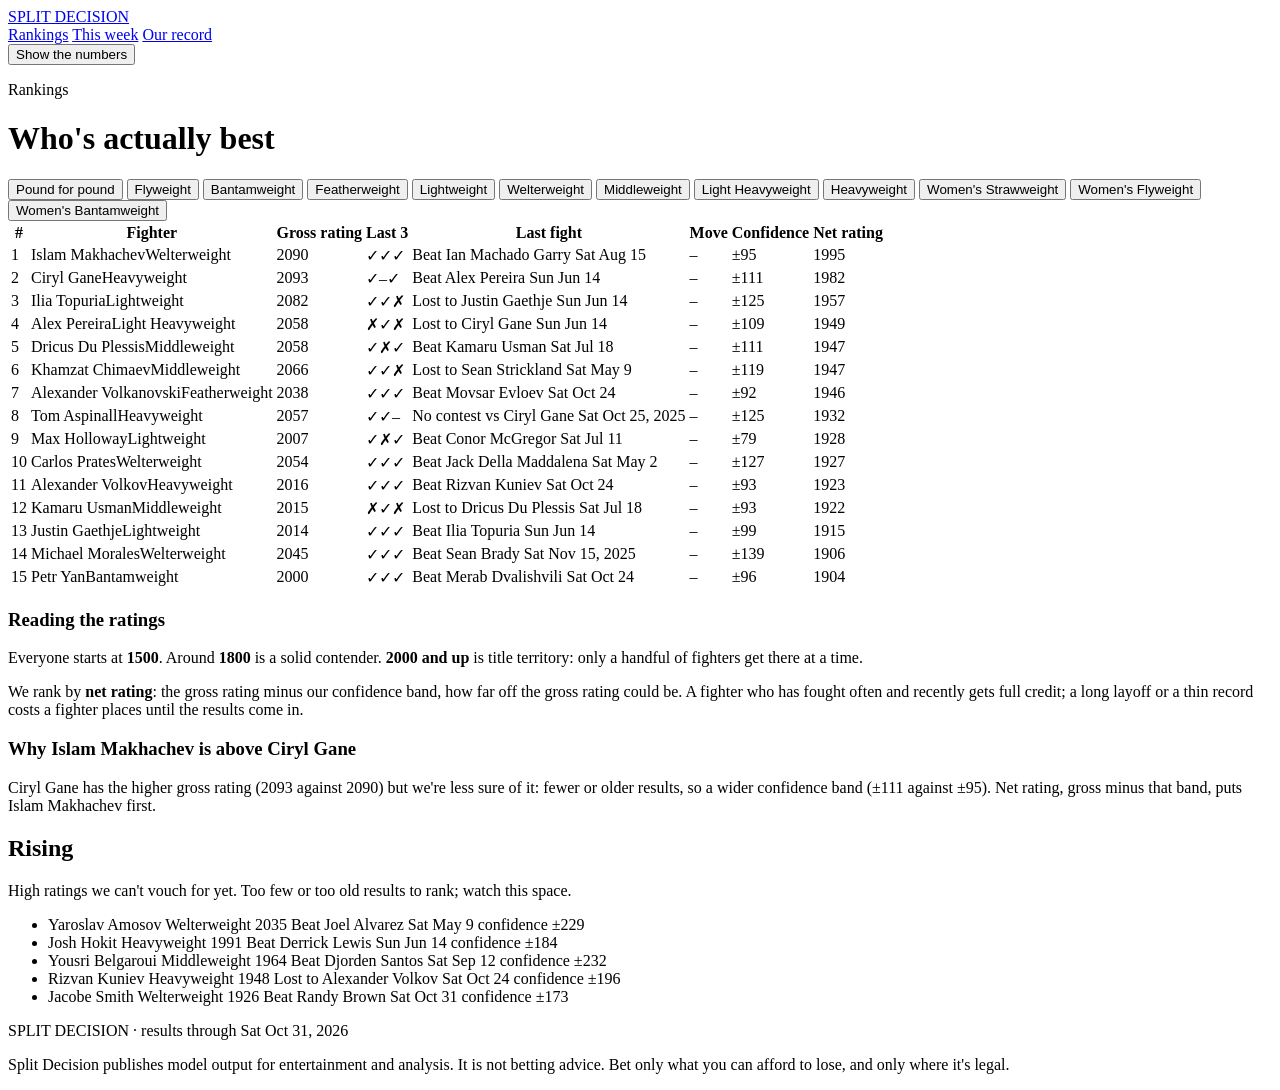
==== commit 79f9de61: "Rankings: Gross rating / Confidence / Net rating labels Rating -> Gross rating, RD -> Confidence (sh" ====
--- a/site/out/index.html
+++ b/site/out/index.html
@@ -46,8 +46,8 @@
   <div class="tablewrap">
   <table class="rank">
     <thead><tr>
-      <th class="r">#</th><th>Fighter</th><th class="r">Rating</th><th>Last 3</th><th>Last fight</th><th class="r">Move</th>
-      <th class="num r">RD</th><th class="num r">Rating − RD</th>
+      <th class="r">#</th><th>Fighter</th><th class="r">Gross rating</th><th>Last 3</th><th class="c-last">Last fight</th><th class="r c-move">Move</th>
+      <th class="num r" title="How sure we are of the gross rating: the fighter is probably within this many points of it. Tighter is more confident.">Confidence</th><th class="num r" title="Gross rating minus the confidence band. The rankings are ordered by this.">Net rating</th>
     </tr></thead>
     <tbody>
     <tr>
@@ -55,9 +55,9 @@
       <td><span class="fname">Islam Makhachev</span><span class="div">Welterweight</span></td>
       <td class="r mono rating">2090</td>
       <td class="form"><span class="res W" title="Win">✓</span><span class="res W" title="Win">✓</span><span class="res W" title="Win">✓</span></td>
-      <td class="last">Beat Ian Machado Garry <span class="dim">Sat Aug 15</span></td>
-      <td class="r mono move ">–</td>
-      <td class="num r mono">95</td>
+      <td class="last c-last">Beat Ian Machado Garry <span class="dim">Sat Aug 15</span></td>
+      <td class="r mono c-move move ">–</td>
+      <td class="num r mono">±95</td>
       <td class="num r mono">1995</td>
     </tr>
     <tr>
@@ -65,19 +65,19 @@
       <td><span class="fname">Ciryl Gane</span><span class="div">Heavyweight</span></td>
       <td class="r mono rating">2093</td>
       <td class="form"><span class="res W" title="Win">✓</span><span class="res NC" title="No contest">–</span><span class="res W" title="Win">✓</span></td>
-      <td class="last">Beat Alex Pereira <span class="dim">Sun Jun 14</span></td>
-      <td class="r mono move ">–</td>
-      <td class="num r mono">111</td>
-      <td class="num r mono">1981</td>
+      <td class="last c-last">Beat Alex Pereira <span class="dim">Sun Jun 14</span></td>
+      <td class="r mono c-move move ">–</td>
+      <td class="num r mono">±111</td>
+      <td class="num r mono">1982</td>
     </tr>
     <tr>
       <td class="r mono">3</td>
       <td><span class="fname">Ilia Topuria</span><span class="div">Lightweight</span></td>
       <td class="r mono rating">2082</td>
       <td class="form"><span class="res W" title="Win">✓</span><span class="res W" title="Win">✓</span><span class="res L" title="Loss">✗</span></td>
-      <td class="last">Lost to Justin Gaethje <span class="dim">Sun Jun 14</span></td>
-      <td class="r mono move ">–</td>
-      <td class="num r mono">125</td>
+      <td class="last c-last">Lost to Justin Gaethje <span class="dim">Sun Jun 14</span></td>
+      <td class="r mono c-move move ">–</td>
+      <td class="num r mono">±125</td>
       <td class="num r mono">1957</td>
     </tr>
     <tr>
@@ -85,19 +85,19 @@
       <td><span class="fname">Alex Pereira</span><span class="div">Light Heavyweight</span></td>
       <td class="r mono rating">2058</td>
       <td class="form"><span class="res L" title="Loss">✗</span><span class="res W" title="Win">✓</span><span class="res L" title="Loss">✗</span></td>
-      <td class="last">Lost to Ciryl Gane <span class="dim">Sun Jun 14</span></td>
-      <td class="r mono move ">–</td>
-      <td class="num r mono">109</td>
-      <td class="num r mono">1948</td>
+      <td class="last c-last">Lost to Ciryl Gane <span class="dim">Sun Jun 14</span></td>
+      <td class="r mono c-move move ">–</td>
+      <td class="num r mono">±109</td>
+      <td class="num r mono">1949</td>
     </tr>
     <tr>
       <td class="r mono">5</td>
       <td><span class="fname">Dricus Du Plessis</span><span class="div">Middleweight</span></td>
       <td class="r mono rating">2058</td>
       <td class="form"><span class="res W" title="Win">✓</span><span class="res L" title="Loss">✗</span><span class="res W" title="Win">✓</span></td>
-      <td class="last">Beat Kamaru Usman <span class="dim">Sat Jul 18</span></td>
-      <td class="r mono move ">–</td>
-      <td class="num r mono">111</td>
+      <td class="last c-last">Beat Kamaru Usman <span class="dim">Sat Jul 18</span></td>
+      <td class="r mono c-move move ">–</td>
+      <td class="num r mono">±111</td>
       <td class="num r mono">1947</td>
     </tr>
     <tr>
@@ -105,9 +105,9 @@
       <td><span class="fname">Khamzat Chimaev</span><span class="div">Middleweight</span></td>
       <td class="r mono rating">2066</td>
       <td class="form"><span class="res W" title="Win">✓</span><span class="res W" title="Win">✓</span><span class="res L" title="Loss">✗</span></td>
-      <td class="last">Lost to Sean Strickland <span class="dim">Sat May 9</span></td>
-      <td class="r mono move ">–</td>
-      <td class="num r mono">119</td>
+      <td class="last c-last">Lost to Sean Strickland <span class="dim">Sat May 9</span></td>
+      <td class="r mono c-move move ">–</td>
+      <td class="num r mono">±119</td>
       <td class="num r mono">1947</td>
     </tr>
     <tr>
@@ -115,9 +115,9 @@
       <td><span class="fname">Alexander Volkanovski</span><span class="div">Featherweight</span></td>
       <td class="r mono rating">2038</td>
       <td class="form"><span class="res W" title="Win">✓</span><span class="res W" title="Win">✓</span><span class="res W" title="Win">✓</span></td>
-      <td class="last">Beat Movsar Evloev <span class="dim">Sat Oct 24</span></td>
-      <td class="r mono move ">–</td>
-      <td class="num r mono">92</td>
+      <td class="last c-last">Beat Movsar Evloev <span class="dim">Sat Oct 24</span></td>
+      <td class="r mono c-move move ">–</td>
+      <td class="num r mono">±92</td>
       <td class="num r mono">1946</td>
     </tr>
     <tr>
@@ -125,9 +125,9 @@
       <td><span class="fname">Tom Aspinall</span><span class="div">Heavyweight</span></td>
       <td class="r mono rating">2057</td>
       <td class="form"><span class="res W" title="Win">✓</span><span class="res W" title="Win">✓</span><span class="res NC" title="No contest">–</span></td>
-      <td class="last">No contest vs Ciryl Gane <span class="dim">Sat Oct 25, 2025</span></td>
-      <td class="r mono move ">–</td>
-      <td class="num r mono">125</td>
+      <td class="last c-last">No contest vs Ciryl Gane <span class="dim">Sat Oct 25, 2025</span></td>
+      <td class="r mono c-move move ">–</td>
+      <td class="num r mono">±125</td>
       <td class="num r mono">1932</td>
     </tr>
     <tr>
@@ -135,9 +135,9 @@
       <td><span class="fname">Max Holloway</span><span class="div">Lightweight</span></td>
       <td class="r mono rating">2007</td>
       <td class="form"><span class="res W" title="Win">✓</span><span class="res L" title="Loss">✗</span><span class="res W" title="Win">✓</span></td>
-      <td class="last">Beat Conor McGregor <span class="dim">Sat Jul 11</span></td>
-      <td class="r mono move ">–</td>
-      <td class="num r mono">79</td>
+      <td class="last c-last">Beat Conor McGregor <span class="dim">Sat Jul 11</span></td>
+      <td class="r mono c-move move ">–</td>
+      <td class="num r mono">±79</td>
       <td class="num r mono">1928</td>
     </tr>
     <tr>
@@ -145,9 +145,9 @@
       <td><span class="fname">Carlos Prates</span><span class="div">Welterweight</span></td>
       <td class="r mono rating">2054</td>
       <td class="form"><span class="res W" title="Win">✓</span><span class="res W" title="Win">✓</span><span class="res W" title="Win">✓</span></td>
-      <td class="last">Beat Jack Della Maddalena <span class="dim">Sat May 2</span></td>
-      <td class="r mono move ">–</td>
-      <td class="num r mono">127</td>
+      <td class="last c-last">Beat Jack Della Maddalena <span class="dim">Sat May 2</span></td>
+      <td class="r mono c-move move ">–</td>
+      <td class="num r mono">±127</td>
       <td class="num r mono">1927</td>
     </tr>
     <tr>
@@ -155,9 +155,9 @@
       <td><span class="fname">Alexander Volkov</span><span class="div">Heavyweight</span></td>
       <td class="r mono rating">2016</td>
       <td class="form"><span class="res W" title="Win">✓</span><span class="res W" title="Win">✓</span><span class="res W" title="Win">✓</span></td>
-      <td class="last">Beat Rizvan Kuniev <span class="dim">Sat Oct 24</span></td>
-      <td class="r mono move ">–</td>
-      <td class="num r mono">93</td>
+      <td class="last c-last">Beat Rizvan Kuniev <span class="dim">Sat Oct 24</span></td>
+      <td class="r mono c-move move ">–</td>
+      <td class="num r mono">±93</td>
       <td class="num r mono">1923</td>
     </tr>
     <tr>
@@ -165,9 +165,9 @@
       <td><span class="fname">Kamaru Usman</span><span class="div">Middleweight</span></td>
       <td class="r mono rating">2015</td>
       <td class="form"><span class="res L" title="Loss">✗</span><span class="res W" title="Win">✓</span><span class="res L" title="Loss">✗</span></td>
-      <td class="last">Lost to Dricus Du Plessis <span class="dim">Sat Jul 18</span></td>
-      <td class="r mono move ">–</td>
-      <td class="num r mono">93</td>
+      <td class="last c-last">Lost to Dricus Du Plessis <span class="dim">Sat Jul 18</span></td>
+      <td class="r mono c-move move ">–</td>
+      <td class="num r mono">±93</td>
       <td class="num r mono">1922</td>
     </tr>
     <tr>
@@ -175,9 +175,9 @@
       <td><span class="fname">Justin Gaethje</span><span class="div">Lightweight</span></td>
       <td class="r mono rating">2014</td>
       <td class="form"><span class="res W" title="Win">✓</span><span class="res W" title="Win">✓</span><span class="res W" title="Win">✓</span></td>
-      <td class="last">Beat Ilia Topuria <span class="dim">Sun Jun 14</span></td>
-      <td class="r mono move ">–</td>
-      <td class="num r mono">99</td>
+      <td class="last c-last">Beat Ilia Topuria <span class="dim">Sun Jun 14</span></td>
+      <td class="r mono c-move move ">–</td>
+      <td class="num r mono">±99</td>
       <td class="num r mono">1915</td>
     </tr>
     <tr>
@@ -185,19 +185,19 @@
       <td><span class="fname">Michael Morales</span><span class="div">Welterweight</span></td>
       <td class="r mono rating">2045</td>
       <td class="form"><span class="res W" title="Win">✓</span><span class="res W" title="Win">✓</span><span class="res W" title="Win">✓</span></td>
-      <td class="last">Beat Sean Brady <span class="dim">Sat Nov 15, 2025</span></td>
-      <td class="r mono move ">–</td>
-      <td class="num r mono">139</td>
-      <td class="num r mono">1907</td>
+      <td class="last c-last">Beat Sean Brady <span class="dim">Sat Nov 15, 2025</span></td>
+      <td class="r mono c-move move ">–</td>
+      <td class="num r mono">±139</td>
+      <td class="num r mono">1906</td>
     </tr>
     <tr>
       <td class="r mono">15</td>
       <td><span class="fname">Petr Yan</span><span class="div">Bantamweight</span></td>
       <td class="r mono rating">2000</td>
       <td class="form"><span class="res W" title="Win">✓</span><span class="res W" title="Win">✓</span><span class="res W" title="Win">✓</span></td>
-      <td class="last">Beat Merab Dvalishvili <span class="dim">Sat Oct 24</span></td>
-      <td class="r mono move ">–</td>
-      <td class="num r mono">96</td>
+      <td class="last c-last">Beat Merab Dvalishvili <span class="dim">Sat Oct 24</span></td>
+      <td class="r mono c-move move ">–</td>
+      <td class="num r mono">±96</td>
       <td class="num r mono">1904</td>
     </tr>
     </tbody>
@@ -208,8 +208,8 @@
   <div class="tablewrap">
   <table class="rank">
     <thead><tr>
-      <th class="r">#</th><th>Fighter</th><th class="r">Rating</th><th>Last 3</th><th>Last fight</th><th class="r">Move</th>
-      <th class="num r">RD</th><th class="num r">Rating − RD</th>
+      <th class="r">#</th><th>Fighter</th><th class="r">Gross rating</th><th>Last 3</th><th class="c-last">Last fight</th><th class="r c-move">Move</th>
+      <th class="num r" title="How sure we are of the gross rating: the fighter is probably within this many points of it. Tighter is more confident.">Confidence</th><th class="num r" title="Gross rating minus the confidence band. The rankings are ordered by this.">Net rating</th>
     </tr></thead>
     <tbody>
     <tr>
@@ -217,9 +217,9 @@
       <td><span class="fname">Joshua Van</span></td>
       <td class="r mono rating">1852</td>
       <td class="form"><span class="res W" title="Win">✓</span><span class="res W" title="Win">✓</span><span class="res W" title="Win">✓</span></td>
-      <td class="last">Beat Alexandre Pantoja <span class="dim">Sat Sep 19</span></td>
-      <td class="r mono move ">–</td>
-      <td class="num r mono">115</td>
+      <td class="last c-last">Beat Alexandre Pantoja <span class="dim">Sat Sep 19</span></td>
+      <td class="r mono c-move move ">–</td>
+      <td class="num r mono">±115</td>
       <td class="num r mono">1737</td>
     </tr>
     <tr>
@@ -227,9 +227,9 @@
       <td><span class="fname">Manel Kape</span></td>
       <td class="r mono rating">1854</td>
       <td class="form"><span class="res W" title="Win">✓</span><span class="res W" title="Win">✓</span><span class="res W" title="Win">✓</span></td>
-      <td class="last">Beat Kyoji Horiguchi <span class="dim">Sat Jun 20</span></td>
-      <td class="r mono move ">–</td>
-      <td class="num r mono">121</td>
+      <td class="last c-last">Beat Kyoji Horiguchi <span class="dim">Sat Jun 20</span></td>
+      <td class="r mono c-move move ">–</td>
+      <td class="num r mono">±121</td>
       <td class="num r mono">1733</td>
     </tr>
     <tr>
@@ -237,9 +237,9 @@
       <td><span class="fname">Tatsuro Taira</span></td>
       <td class="r mono rating">1864</td>
       <td class="form"><span class="res W" title="Win">✓</span><span class="res W" title="Win">✓</span><span class="res L" title="Loss">✗</span></td>
-      <td class="last">Lost to Joshua Van <span class="dim">Sat May 9</span></td>
-      <td class="r mono move ">–</td>
-      <td class="num r mono">134</td>
+      <td class="last c-last">Lost to Joshua Van <span class="dim">Sat May 9</span></td>
+      <td class="r mono c-move move ">–</td>
+      <td class="num r mono">±134</td>
       <td class="num r mono">1730</td>
     </tr>
     <tr>
@@ -247,9 +247,9 @@
       <td><span class="fname">Alexandre Pantoja</span></td>
       <td class="r mono rating">1816</td>
       <td class="form"><span class="res W" title="Win">✓</span><span class="res L" title="Loss">✗</span><span class="res L" title="Loss">✗</span></td>
-      <td class="last">Lost to Joshua Van <span class="dim">Sat Sep 19</span></td>
-      <td class="r mono move ">–</td>
-      <td class="num r mono">97</td>
+      <td class="last c-last">Lost to Joshua Van <span class="dim">Sat Sep 19</span></td>
+      <td class="r mono c-move move ">–</td>
+      <td class="num r mono">±97</td>
       <td class="num r mono">1719</td>
     </tr>
     <tr>
@@ -257,19 +257,19 @@
       <td><span class="fname">Brandon Moreno</span></td>
       <td class="r mono rating">1810</td>
       <td class="form"><span class="res L" title="Loss">✗</span><span class="res L" title="Loss">✗</span><span class="res W" title="Win">✓</span></td>
-      <td class="last">Beat Joseph Morales <span class="dim">Sat Sep 12</span></td>
-      <td class="r mono move ">–</td>
-      <td class="num r mono">96</td>
-      <td class="num r mono">1715</td>
+      <td class="last c-last">Beat Joseph Morales <span class="dim">Sat Sep 12</span></td>
+      <td class="r mono c-move move ">–</td>
+      <td class="num r mono">±96</td>
+      <td class="num r mono">1714</td>
     </tr>
     <tr>
       <td class="r mono">6</td>
       <td><span class="fname">Asu Almabayev</span></td>
       <td class="r mono rating">1786</td>
       <td class="form"><span class="res W" title="Win">✓</span><span class="res W" title="Win">✓</span><span class="res W" title="Win">✓</span></td>
-      <td class="last">Beat Charles Johnson <span class="dim">Sat Jun 27</span></td>
-      <td class="r mono move ">–</td>
-      <td class="num r mono">134</td>
+      <td class="last c-last">Beat Charles Johnson <span class="dim">Sat Jun 27</span></td>
+      <td class="r mono c-move move ">–</td>
+      <td class="num r mono">±134</td>
       <td class="num r mono">1652</td>
     </tr>
     <tr>
@@ -277,9 +277,9 @@
       <td><span class="fname">Kyoji Horiguchi</span></td>
       <td class="r mono rating">1761</td>
       <td class="form"><span class="res W" title="Win">✓</span><span class="res W" title="Win">✓</span><span class="res L" title="Loss">✗</span></td>
-      <td class="last">Lost to Manel Kape <span class="dim">Sat Jun 20</span></td>
-      <td class="r mono move ">–</td>
-      <td class="num r mono">124</td>
+      <td class="last c-last">Lost to Manel Kape <span class="dim">Sat Jun 20</span></td>
+      <td class="r mono c-move move ">–</td>
+      <td class="num r mono">±124</td>
       <td class="num r mono">1637</td>
     </tr>
     <tr>
@@ -287,9 +287,9 @@
       <td><span class="fname">Brandon Royval</span></td>
       <td class="r mono rating">1707</td>
       <td class="form"><span class="res L" title="Loss">✗</span><span class="res L" title="Loss">✗</span><span class="res W" title="Win">✓</span></td>
-      <td class="last">Beat Lone&#39;er Kavanagh <span class="dim">Sat Jul 11</span></td>
-      <td class="r mono move ">–</td>
-      <td class="num r mono">108</td>
+      <td class="last c-last">Beat Lone&#39;er Kavanagh <span class="dim">Sat Jul 11</span></td>
+      <td class="r mono c-move move ">–</td>
+      <td class="num r mono">±108</td>
       <td class="num r mono">1599</td>
     </tr>
     <tr>
@@ -297,9 +297,9 @@
       <td><span class="fname">Kai Kara-France</span></td>
       <td class="r mono rating">1704</td>
       <td class="form"><span class="res L" title="Loss">✗</span><span class="res W" title="Win">✓</span><span class="res L" title="Loss">✗</span></td>
-      <td class="last">Lost to Alexandre Pantoja <span class="dim">Sat Jun 28, 2025</span></td>
-      <td class="r mono move ">–</td>
-      <td class="num r mono">116</td>
+      <td class="last c-last">Lost to Alexandre Pantoja <span class="dim">Sat Jun 28, 2025</span></td>
+      <td class="r mono c-move move ">–</td>
+      <td class="num r mono">±116</td>
       <td class="num r mono">1588</td>
     </tr>
     <tr>
@@ -307,39 +307,39 @@
       <td><span class="fname">Amir Albazi</span></td>
       <td class="r mono rating">1716</td>
       <td class="form"><span class="res W" title="Win">✓</span><span class="res L" title="Loss">✗</span><span class="res L" title="Loss">✗</span></td>
-      <td class="last">Lost to Kyoji Horiguchi <span class="dim">Sat Feb 7</span></td>
-      <td class="r mono move ">–</td>
-      <td class="num r mono">153</td>
-      <td class="num r mono">1564</td>
+      <td class="last c-last">Lost to Kyoji Horiguchi <span class="dim">Sat Feb 7</span></td>
+      <td class="r mono c-move move ">–</td>
+      <td class="num r mono">±153</td>
+      <td class="num r mono">1563</td>
     </tr>
     <tr>
       <td class="r mono">11</td>
       <td><span class="fname">Alex Perez</span></td>
       <td class="r mono rating">1657</td>
       <td class="form"><span class="res W" title="Win">✓</span><span class="res NC" title="No contest">–</span><span class="res L" title="Loss">✗</span></td>
-      <td class="last">Lost to Sumudaerji <span class="dim">Sat Aug 29</span></td>
-      <td class="r mono move ">–</td>
-      <td class="num r mono">105</td>
-      <td class="num r mono">1551</td>
+      <td class="last c-last">Lost to Sumudaerji <span class="dim">Sat Aug 29</span></td>
+      <td class="r mono c-move move ">–</td>
+      <td class="num r mono">±105</td>
+      <td class="num r mono">1552</td>
     </tr>
     <tr>
       <td class="r mono">12</td>
       <td><span class="fname">Tagir Ulanbekov</span></td>
       <td class="r mono rating">1679</td>
       <td class="form"><span class="res W" title="Win">✓</span><span class="res W" title="Win">✓</span><span class="res L" title="Loss">✗</span></td>
-      <td class="last">Lost to Kyoji Horiguchi <span class="dim">Sat Nov 22, 2025</span></td>
-      <td class="r mono move ">–</td>
-      <td class="num r mono">143</td>
-      <td class="num r mono">1535</td>
+      <td class="last c-last">Lost to Kyoji Horiguchi <span class="dim">Sat Nov 22, 2025</span></td>
+      <td class="r mono c-move move ">–</td>
+      <td class="num r mono">±143</td>
+      <td class="num r mono">1536</td>
     </tr>
     <tr>
       <td class="r mono">13</td>
       <td><span class="fname">Imanol Rodriguez</span></td>
       <td class="r mono rating">1761</td>
       <td class="form"><span class="res W" title="Win">✓</span><span class="res W" title="Win">✓</span></td>
-      <td class="last">Beat Alden Coria <span class="dim">Sat Oct 3</span></td>
-      <td class="r mono move ">–</td>
-      <td class="num r mono">229</td>
+      <td class="last c-last">Beat Alden Coria <span class="dim">Sat Oct 3</span></td>
+      <td class="r mono c-move move ">–</td>
+      <td class="num r mono">±229</td>
       <td class="num r mono">1532</td>
     </tr>
     <tr>
@@ -347,9 +347,9 @@
       <td><span class="fname">Allan Nascimento</span></td>
       <td class="r mono rating">1695</td>
       <td class="form"><span class="res W" title="Win">✓</span><span class="res W" title="Win">✓</span><span class="res L" title="Loss">✗</span></td>
-      <td class="last">Lost to Mitch Raposo <span class="dim">Sat Jun 20</span></td>
-      <td class="r mono move ">–</td>
-      <td class="num r mono">166</td>
+      <td class="last c-last">Lost to Mitch Raposo <span class="dim">Sat Jun 20</span></td>
+      <td class="r mono c-move move ">–</td>
+      <td class="num r mono">±166</td>
       <td class="num r mono">1529</td>
     </tr>
     <tr>
@@ -357,10 +357,10 @@
       <td><span class="fname">Charles Johnson</span></td>
       <td class="r mono rating">1625</td>
       <td class="form"><span class="res W" title="Win">✓</span><span class="res L" title="Loss">✗</span><span class="res W" title="Win">✓</span></td>
-      <td class="last">Beat Eduardo Chapolin <span class="dim">Sat Aug 15</span></td>
-      <td class="r mono move ">–</td>
-      <td class="num r mono">106</td>
-      <td class="num r mono">1518</td>
+      <td class="last c-last">Beat Eduardo Chapolin <span class="dim">Sat Aug 15</span></td>
+      <td class="r mono c-move move ">–</td>
+      <td class="num r mono">±106</td>
+      <td class="num r mono">1519</td>
     </tr>
     </tbody>
   </table>
@@ -370,8 +370,8 @@
   <div class="tablewrap">
   <table class="rank">
     <thead><tr>
-      <th class="r">#</th><th>Fighter</th><th class="r">Rating</th><th>Last 3</th><th>Last fight</th><th class="r">Move</th>
-      <th class="num r">RD</th><th class="num r">Rating − RD</th>
+      <th class="r">#</th><th>Fighter</th><th class="r">Gross rating</th><th>Last 3</th><th class="c-last">Last fight</th><th class="r c-move">Move</th>
+      <th class="num r" title="How sure we are of the gross rating: the fighter is probably within this many points of it. Tighter is more confident.">Confidence</th><th class="num r" title="Gross rating minus the confidence band. The rankings are ordered by this.">Net rating</th>
     </tr></thead>
     <tbody>
     <tr>
@@ -379,9 +379,9 @@
       <td><span class="fname">Petr Yan</span></td>
       <td class="r mono rating">2000</td>
       <td class="form"><span class="res W" title="Win">✓</span><span class="res W" title="Win">✓</span><span class="res W" title="Win">✓</span></td>
-      <td class="last">Beat Merab Dvalishvili <span class="dim">Sat Oct 24</span></td>
-      <td class="r mono move ">–</td>
-      <td class="num r mono">96</td>
+      <td class="last c-last">Beat Merab Dvalishvili <span class="dim">Sat Oct 24</span></td>
+      <td class="r mono c-move move ">–</td>
+      <td class="num r mono">±96</td>
       <td class="num r mono">1904</td>
     </tr>
     <tr>
@@ -389,9 +389,9 @@
       <td><span class="fname">Merab Dvalishvili</span></td>
       <td class="r mono rating">1961</td>
       <td class="form"><span class="res W" title="Win">✓</span><span class="res L" title="Loss">✗</span><span class="res L" title="Loss">✗</span></td>
-      <td class="last">Lost to Petr Yan <span class="dim">Sat Oct 24</span></td>
-      <td class="r mono move ">–</td>
-      <td class="num r mono">96</td>
+      <td class="last c-last">Lost to Petr Yan <span class="dim">Sat Oct 24</span></td>
+      <td class="r mono c-move move ">–</td>
+      <td class="num r mono">±96</td>
       <td class="num r mono">1865</td>
     </tr>
     <tr>
@@ -399,9 +399,9 @@
       <td><span class="fname">Cory Sandhagen</span></td>
       <td class="r mono rating">1927</td>
       <td class="form"><span class="res W" title="Win">✓</span><span class="res L" title="Loss">✗</span><span class="res L" title="Loss">✗</span></td>
-      <td class="last">Lost to Mario Bautista <span class="dim">Sat Jul 11</span></td>
-      <td class="r mono move ">–</td>
-      <td class="num r mono">96</td>
+      <td class="last c-last">Lost to Mario Bautista <span class="dim">Sat Jul 11</span></td>
+      <td class="r mono c-move move ">–</td>
+      <td class="num r mono">±96</td>
       <td class="num r mono">1831</td>
     </tr>
     <tr>
@@ -409,19 +409,19 @@
       <td><span class="fname">Song Yadong</span></td>
       <td class="r mono rating">1926</td>
       <td class="form"><span class="res L" title="Loss">✗</span><span class="res W" title="Win">✓</span><span class="res W" title="Win">✓</span></td>
-      <td class="last">Beat Umar Nurmagomedov <span class="dim">Sat Aug 29</span></td>
-      <td class="r mono move ">–</td>
-      <td class="num r mono">95</td>
-      <td class="num r mono">1830</td>
+      <td class="last c-last">Beat Umar Nurmagomedov <span class="dim">Sat Aug 29</span></td>
+      <td class="r mono c-move move ">–</td>
+      <td class="num r mono">±95</td>
+      <td class="num r mono">1831</td>
     </tr>
     <tr>
       <td class="r mono">5</td>
       <td><span class="fname">Sean O&#39;Malley</span></td>
       <td class="r mono rating">1915</td>
       <td class="form"><span class="res L" title="Loss">✗</span><span class="res W" title="Win">✓</span><span class="res W" title="Win">✓</span></td>
-      <td class="last">Beat Aiemann Zahabi <span class="dim">Sun Jun 14</span></td>
-      <td class="r mono move ">–</td>
-      <td class="num r mono">103</td>
+      <td class="last c-last">Beat Aiemann Zahabi <span class="dim">Sun Jun 14</span></td>
+      <td class="r mono c-move move ">–</td>
+      <td class="num r mono">±103</td>
       <td class="num r mono">1812</td>
     </tr>
     <tr>
@@ -429,9 +429,9 @@
       <td><span class="fname">Jose Aldo</span></td>
       <td class="r mono rating">1892</td>
       <td class="form"><span class="res W" title="Win">✓</span><span class="res L" title="Loss">✗</span><span class="res L" title="Loss">✗</span></td>
-      <td class="last">Lost to Aiemann Zahabi <span class="dim">Sat May 10, 2025</span></td>
-      <td class="r mono move ">–</td>
-      <td class="num r mono">90</td>
+      <td class="last c-last">Lost to Aiemann Zahabi <span class="dim">Sat May 10, 2025</span></td>
+      <td class="r mono c-move move ">–</td>
+      <td class="num r mono">±90</td>
       <td class="num r mono">1802</td>
     </tr>
     <tr>
@@ -439,9 +439,9 @@
       <td><span class="fname">Umar Nurmagomedov</span></td>
       <td class="r mono rating">1913</td>
       <td class="form"><span class="res W" title="Win">✓</span><span class="res W" title="Win">✓</span><span class="res L" title="Loss">✗</span></td>
-      <td class="last">Lost to Song Yadong <span class="dim">Sat Aug 29</span></td>
-      <td class="r mono move ">–</td>
-      <td class="num r mono">123</td>
+      <td class="last c-last">Lost to Song Yadong <span class="dim">Sat Aug 29</span></td>
+      <td class="r mono c-move move ">–</td>
+      <td class="num r mono">±123</td>
       <td class="num r mono">1790</td>
     </tr>
     <tr>
@@ -449,9 +449,9 @@
       <td><span class="fname">Mario Bautista</span></td>
       <td class="r mono rating">1872</td>
       <td class="form"><span class="res L" title="Loss">✗</span><span class="res W" title="Win">✓</span><span class="res W" title="Win">✓</span></td>
-      <td class="last">Beat Cory Sandhagen <span class="dim">Sat Jul 11</span></td>
-      <td class="r mono move ">–</td>
-      <td class="num r mono">111</td>
+      <td class="last c-last">Beat Cory Sandhagen <span class="dim">Sat Jul 11</span></td>
+      <td class="r mono c-move move ">–</td>
+      <td class="num r mono">±111</td>
       <td class="num r mono">1761</td>
     </tr>
     <tr>
@@ -459,9 +459,9 @@
       <td><span class="fname">Marlon Vera</span></td>
       <td class="r mono rating">1847</td>
       <td class="form"><span class="res L" title="Loss">✗</span><span class="res L" title="Loss">✗</span><span class="res W" title="Win">✓</span></td>
-      <td class="last">Beat Charles Jourdain <span class="dim">Sat Sep 19</span></td>
-      <td class="r mono move ">–</td>
-      <td class="num r mono">86</td>
+      <td class="last c-last">Beat Charles Jourdain <span class="dim">Sat Sep 19</span></td>
+      <td class="r mono c-move move ">–</td>
+      <td class="num r mono">±86</td>
       <td class="num r mono">1761</td>
     </tr>
     <tr>
@@ -469,9 +469,9 @@
       <td><span class="fname">Payton Talbott</span></td>
       <td class="r mono rating">1908</td>
       <td class="form"><span class="res W" title="Win">✓</span><span class="res W" title="Win">✓</span><span class="res W" title="Win">✓</span></td>
-      <td class="last">Beat Deiveson Figueiredo <span class="dim">Sat Oct 3</span></td>
-      <td class="r mono move ">–</td>
-      <td class="num r mono">149</td>
+      <td class="last c-last">Beat Deiveson Figueiredo <span class="dim">Sat Oct 3</span></td>
+      <td class="r mono c-move move ">–</td>
+      <td class="num r mono">±149</td>
       <td class="num r mono">1759</td>
     </tr>
     <tr>
@@ -479,9 +479,9 @@
       <td><span class="fname">Henry Cejudo</span></td>
       <td class="r mono rating">1856</td>
       <td class="form"><span class="res L" title="Loss">✗</span><span class="res L" title="Loss">✗</span><span class="res L" title="Loss">✗</span></td>
-      <td class="last">Lost to Payton Talbott <span class="dim">Sat Dec 6, 2025</span></td>
-      <td class="r mono move ">–</td>
-      <td class="num r mono">101</td>
+      <td class="last c-last">Lost to Payton Talbott <span class="dim">Sat Dec 6, 2025</span></td>
+      <td class="r mono c-move move ">–</td>
+      <td class="num r mono">±101</td>
       <td class="num r mono">1755</td>
     </tr>
     <tr>
@@ -489,19 +489,19 @@
       <td><span class="fname">Deiveson Figueiredo</span></td>
       <td class="r mono rating">1824</td>
       <td class="form"><span class="res L" title="Loss">✗</span><span class="res L" title="Loss">✗</span><span class="res L" title="Loss">✗</span></td>
-      <td class="last">Lost to Payton Talbott <span class="dim">Sat Oct 3</span></td>
-      <td class="r mono move ">–</td>
-      <td class="num r mono">86</td>
-      <td class="num r mono">1739</td>
+      <td class="last c-last">Lost to Payton Talbott <span class="dim">Sat Oct 3</span></td>
+      <td class="r mono c-move move ">–</td>
+      <td class="num r mono">±86</td>
+      <td class="num r mono">1738</td>
     </tr>
     <tr>
       <td class="r mono">13</td>
       <td><span class="fname">Montel Jackson</span></td>
       <td class="r mono rating">1835</td>
       <td class="form"><span class="res L" title="Loss">✗</span><span class="res L" title="Loss">✗</span><span class="res W" title="Win">✓</span></td>
-      <td class="last">Beat Ricky Simon <span class="dim">Sat Sep 26</span></td>
-      <td class="r mono move ">–</td>
-      <td class="num r mono">111</td>
+      <td class="last c-last">Beat Ricky Simon <span class="dim">Sat Sep 26</span></td>
+      <td class="r mono c-move move ">–</td>
+      <td class="num r mono">±111</td>
       <td class="num r mono">1724</td>
     </tr>
     <tr>
@@ -509,9 +509,9 @@
       <td><span class="fname">David Martinez</span></td>
       <td class="r mono rating">1889</td>
       <td class="form"><span class="res W" title="Win">✓</span><span class="res W" title="Win">✓</span><span class="res W" title="Win">✓</span></td>
-      <td class="last">Beat Dan Ige <span class="dim">Sat Sep 12</span></td>
-      <td class="r mono move ">–</td>
-      <td class="num r mono">177</td>
+      <td class="last c-last">Beat Dan Ige <span class="dim">Sat Sep 12</span></td>
+      <td class="r mono c-move move ">–</td>
+      <td class="num r mono">±177</td>
       <td class="num r mono">1712</td>
     </tr>
     <tr>
@@ -519,9 +519,9 @@
       <td><span class="fname">Bryce Mitchell</span></td>
       <td class="r mono rating">1810</td>
       <td class="form"><span class="res L" title="Loss">✗</span><span class="res W" title="Win">✓</span><span class="res W" title="Win">✓</span></td>
-      <td class="last">Beat Santiago Luna <span class="dim">Sat Jun 6</span></td>
-      <td class="r mono move ">–</td>
-      <td class="num r mono">112</td>
+      <td class="last c-last">Beat Santiago Luna <span class="dim">Sat Jun 6</span></td>
+      <td class="r mono c-move move ">–</td>
+      <td class="num r mono">±112</td>
       <td class="num r mono">1698</td>
     </tr>
     </tbody>
@@ -532,8 +532,8 @@
   <div class="tablewrap">
   <table class="rank">
     <thead><tr>
-      <th class="r">#</th><th>Fighter</th><th class="r">Rating</th><th>Last 3</th><th>Last fight</th><th class="r">Move</th>
-      <th class="num r">RD</th><th class="num r">Rating − RD</th>
+      <th class="r">#</th><th>Fighter</th><th class="r">Gross rating</th><th>Last 3</th><th class="c-last">Last fight</th><th class="r c-move">Move</th>
+      <th class="num r" title="How sure we are of the gross rating: the fighter is probably within this many points of it. Tighter is more confident.">Confidence</th><th class="num r" title="Gross rating minus the confidence band. The rankings are ordered by this.">Net rating</th>
     </tr></thead>
     <tbody>
     <tr>
@@ -541,9 +541,9 @@
       <td><span class="fname">Alexander Volkanovski</span></td>
       <td class="r mono rating">2038</td>
       <td class="form"><span class="res W" title="Win">✓</span><span class="res W" title="Win">✓</span><span class="res W" title="Win">✓</span></td>
-      <td class="last">Beat Movsar Evloev <span class="dim">Sat Oct 24</span></td>
-      <td class="r mono move ">–</td>
-      <td class="num r mono">92</td>
+      <td class="last c-last">Beat Movsar Evloev <span class="dim">Sat Oct 24</span></td>
+      <td class="r mono c-move move ">–</td>
+      <td class="num r mono">±92</td>
       <td class="num r mono">1946</td>
     </tr>
     <tr>
@@ -551,9 +551,9 @@
       <td><span class="fname">Diego Lopes</span></td>
       <td class="r mono rating">1981</td>
       <td class="form"><span class="res W" title="Win">✓</span><span class="res L" title="Loss">✗</span><span class="res W" title="Win">✓</span></td>
-      <td class="last">Beat Steve Garcia <span class="dim">Sun Jun 14</span></td>
-      <td class="r mono move ">–</td>
-      <td class="num r mono">119</td>
+      <td class="last c-last">Beat Steve Garcia <span class="dim">Sun Jun 14</span></td>
+      <td class="r mono c-move move ">–</td>
+      <td class="num r mono">±119</td>
       <td class="num r mono">1862</td>
     </tr>
     <tr>
@@ -561,19 +561,19 @@
       <td><span class="fname">Aljamain Sterling</span></td>
       <td class="r mono rating">1939</td>
       <td class="form"><span class="res L" title="Loss">✗</span><span class="res W" title="Win">✓</span><span class="res W" title="Win">✓</span></td>
-      <td class="last">Beat Youssef Zalal <span class="dim">Sat Apr 25</span></td>
-      <td class="r mono move ">–</td>
-      <td class="num r mono">89</td>
-      <td class="num r mono">1851</td>
+      <td class="last c-last">Beat Youssef Zalal <span class="dim">Sat Apr 25</span></td>
+      <td class="r mono c-move move ">–</td>
+      <td class="num r mono">±89</td>
+      <td class="num r mono">1850</td>
     </tr>
     <tr>
       <td class="r mono">4</td>
       <td><span class="fname">Brian Ortega</span></td>
       <td class="r mono rating">1921</td>
       <td class="form"><span class="res W" title="Win">✓</span><span class="res L" title="Loss">✗</span><span class="res L" title="Loss">✗</span></td>
-      <td class="last">Lost to Aljamain Sterling <span class="dim">Sat Aug 23, 2025</span></td>
-      <td class="r mono move ">–</td>
-      <td class="num r mono">108</td>
+      <td class="last c-last">Lost to Aljamain Sterling <span class="dim">Sat Aug 23, 2025</span></td>
+      <td class="r mono c-move move ">–</td>
+      <td class="num r mono">±108</td>
       <td class="num r mono">1813</td>
     </tr>
     <tr>
@@ -581,9 +581,9 @@
       <td><span class="fname">Jean Silva</span></td>
       <td class="r mono rating">1920</td>
       <td class="form"><span class="res L" title="Loss">✗</span><span class="res W" title="Win">✓</span><span class="res W" title="Win">✓</span></td>
-      <td class="last">Beat Jose Delgado <span class="dim">Sat Sep 12</span></td>
-      <td class="r mono move ">–</td>
-      <td class="num r mono">133</td>
+      <td class="last c-last">Beat Jose Delgado <span class="dim">Sat Sep 12</span></td>
+      <td class="r mono c-move move ">–</td>
+      <td class="num r mono">±133</td>
       <td class="num r mono">1787</td>
     </tr>
     <tr>
@@ -591,9 +591,9 @@
       <td><span class="fname">Arnold Allen</span></td>
       <td class="r mono rating">1879</td>
       <td class="form"><span class="res W" title="Win">✓</span><span class="res L" title="Loss">✗</span><span class="res W" title="Win">✓</span></td>
-      <td class="last">Beat Melquizael Costa <span class="dim">Sat May 16</span></td>
-      <td class="r mono move ">–</td>
-      <td class="num r mono">104</td>
+      <td class="last c-last">Beat Melquizael Costa <span class="dim">Sat May 16</span></td>
+      <td class="r mono c-move move ">–</td>
+      <td class="num r mono">±104</td>
       <td class="num r mono">1775</td>
     </tr>
     <tr>
@@ -601,9 +601,9 @@
       <td><span class="fname">Movsar Evloev</span></td>
       <td class="r mono rating">1885</td>
       <td class="form"><span class="res W" title="Win">✓</span><span class="res W" title="Win">✓</span><span class="res L" title="Loss">✗</span></td>
-      <td class="last">Lost to Alexander Volkanovski <span class="dim">Sat Oct 24</span></td>
-      <td class="r mono move ">–</td>
-      <td class="num r mono">119</td>
+      <td class="last c-last">Lost to Alexander Volkanovski <span class="dim">Sat Oct 24</span></td>
+      <td class="r mono c-move move ">–</td>
+      <td class="num r mono">±119</td>
       <td class="num r mono">1766</td>
     </tr>
     <tr>
@@ -611,9 +611,9 @@
       <td><span class="fname">Lerone Murphy</span></td>
       <td class="r mono rating">1876</td>
       <td class="form"><span class="res W" title="Win">✓</span><span class="res W" title="Win">✓</span><span class="res L" title="Loss">✗</span></td>
-      <td class="last">Lost to Movsar Evloev <span class="dim">Sat Mar 21</span></td>
-      <td class="r mono move ">–</td>
-      <td class="num r mono">121</td>
+      <td class="last c-last">Lost to Movsar Evloev <span class="dim">Sat Mar 21</span></td>
+      <td class="r mono c-move move ">–</td>
+      <td class="num r mono">±121</td>
       <td class="num r mono">1755</td>
     </tr>
     <tr>
@@ -621,9 +621,9 @@
       <td><span class="fname">Joanderson Brito</span></td>
       <td class="r mono rating">1871</td>
       <td class="form"><span class="res W" title="Win">✓</span><span class="res W" title="Win">✓</span><span class="res W" title="Win">✓</span></td>
-      <td class="last">Beat Giga Chikadze <span class="dim">Sat Sep 19</span></td>
-      <td class="r mono move ">–</td>
-      <td class="num r mono">127</td>
+      <td class="last c-last">Beat Giga Chikadze <span class="dim">Sat Sep 19</span></td>
+      <td class="r mono c-move move ">–</td>
+      <td class="num r mono">±127</td>
       <td class="num r mono">1744</td>
     </tr>
     <tr>
@@ -631,9 +631,9 @@
       <td><span class="fname">Kevin Vallejos</span></td>
       <td class="r mono rating">1886</td>
       <td class="form"><span class="res W" title="Win">✓</span><span class="res W" title="Win">✓</span><span class="res W" title="Win">✓</span></td>
-      <td class="last">Beat Josh Emmett <span class="dim">Sat Mar 14</span></td>
-      <td class="r mono move ">–</td>
-      <td class="num r mono">171</td>
+      <td class="last c-last">Beat Josh Emmett <span class="dim">Sat Mar 14</span></td>
+      <td class="r mono c-move move ">–</td>
+      <td class="num r mono">±171</td>
       <td class="num r mono">1715</td>
     </tr>
     <tr>
@@ -641,19 +641,19 @@
       <td><span class="fname">Pat Sabatini</span></td>
       <td class="r mono rating">1828</td>
       <td class="form"><span class="res W" title="Win">✓</span><span class="res W" title="Win">✓</span><span class="res W" title="Win">✓</span></td>
-      <td class="last">Beat William Gomis <span class="dim">Sat May 9</span></td>
-      <td class="r mono move ">–</td>
-      <td class="num r mono">127</td>
-      <td class="num r mono">1702</td>
+      <td class="last c-last">Beat William Gomis <span class="dim">Sat May 9</span></td>
+      <td class="r mono c-move move ">–</td>
+      <td class="num r mono">±127</td>
+      <td class="num r mono">1701</td>
     </tr>
     <tr>
       <td class="r mono">12</td>
       <td><span class="fname">Steve Garcia</span></td>
       <td class="r mono rating">1811</td>
       <td class="form"><span class="res W" title="Win">✓</span><span class="res W" title="Win">✓</span><span class="res L" title="Loss">✗</span></td>
-      <td class="last">Lost to Diego Lopes <span class="dim">Sun Jun 14</span></td>
-      <td class="r mono move ">–</td>
-      <td class="num r mono">122</td>
+      <td class="last c-last">Lost to Diego Lopes <span class="dim">Sun Jun 14</span></td>
+      <td class="r mono c-move move ">–</td>
+      <td class="num r mono">±122</td>
       <td class="num r mono">1689</td>
     </tr>
     <tr>
@@ -661,19 +661,19 @@
       <td><span class="fname">Josh Emmett</span></td>
       <td class="r mono rating">1782</td>
       <td class="form"><span class="res L" title="Loss">✗</span><span class="res L" title="Loss">✗</span><span class="res L" title="Loss">✗</span></td>
-      <td class="last">Lost to Kevin Vallejos <span class="dim">Sat Mar 14</span></td>
-      <td class="r mono move ">–</td>
-      <td class="num r mono">98</td>
-      <td class="num r mono">1685</td>
+      <td class="last c-last">Lost to Kevin Vallejos <span class="dim">Sat Mar 14</span></td>
+      <td class="r mono c-move move ">–</td>
+      <td class="num r mono">±98</td>
+      <td class="num r mono">1684</td>
     </tr>
     <tr>
       <td class="r mono">14</td>
       <td><span class="fname">Cub Swanson</span></td>
       <td class="r mono rating">1765</td>
       <td class="form"><span class="res L" title="Loss">✗</span><span class="res W" title="Win">✓</span><span class="res W" title="Win">✓</span></td>
-      <td class="last">Beat Nate Landwehr <span class="dim">Sat Apr 11</span></td>
-      <td class="r mono move ">–</td>
-      <td class="num r mono">87</td>
+      <td class="last c-last">Beat Nate Landwehr <span class="dim">Sat Apr 11</span></td>
+      <td class="r mono c-move move ">–</td>
+      <td class="num r mono">±87</td>
       <td class="num r mono">1678</td>
     </tr>
     <tr>
@@ -681,9 +681,9 @@
       <td><span class="fname">Calvin Kattar</span></td>
       <td class="r mono rating">1777</td>
       <td class="form"><span class="res L" title="Loss">✗</span><span class="res L" title="Loss">✗</span><span class="res L" title="Loss">✗</span></td>
-      <td class="last">Lost to Steve Garcia <span class="dim">Sat Jul 12, 2025</span></td>
-      <td class="r mono move ">–</td>
-      <td class="num r mono">102</td>
+      <td class="last c-last">Lost to Steve Garcia <span class="dim">Sat Jul 12, 2025</span></td>
+      <td class="r mono c-move move ">–</td>
+      <td class="num r mono">±102</td>
       <td class="num r mono">1675</td>
     </tr>
     </tbody>
@@ -694,8 +694,8 @@
   <div class="tablewrap">
   <table class="rank">
     <thead><tr>
-      <th class="r">#</th><th>Fighter</th><th class="r">Rating</th><th>Last 3</th><th>Last fight</th><th class="r">Move</th>
-      <th class="num r">RD</th><th class="num r">Rating − RD</th>
+      <th class="r">#</th><th>Fighter</th><th class="r">Gross rating</th><th>Last 3</th><th class="c-last">Last fight</th><th class="r c-move">Move</th>
+      <th class="num r" title="How sure we are of the gross rating: the fighter is probably within this many points of it. Tighter is more confident.">Confidence</th><th class="num r" title="Gross rating minus the confidence band. The rankings are ordered by this.">Net rating</th>
     </tr></thead>
     <tbody>
     <tr>
@@ -703,9 +703,9 @@
       <td><span class="fname">Ilia Topuria</span></td>
       <td class="r mono rating">2082</td>
       <td class="form"><span class="res W" title="Win">✓</span><span class="res W" title="Win">✓</span><span class="res L" title="Loss">✗</span></td>
-      <td class="last">Lost to Justin Gaethje <span class="dim">Sun Jun 14</span></td>
-      <td class="r mono move ">–</td>
-      <td class="num r mono">125</td>
+      <td class="last c-last">Lost to Justin Gaethje <span class="dim">Sun Jun 14</span></td>
+      <td class="r mono c-move move ">–</td>
+      <td class="num r mono">±125</td>
       <td class="num r mono">1957</td>
     </tr>
     <tr>
@@ -713,9 +713,9 @@
       <td><span class="fname">Max Holloway</span></td>
       <td class="r mono rating">2007</td>
       <td class="form"><span class="res W" title="Win">✓</span><span class="res L" title="Loss">✗</span><span class="res W" title="Win">✓</span></td>
-      <td class="last">Beat Conor McGregor <span class="dim">Sat Jul 11</span></td>
-      <td class="r mono move ">–</td>
-      <td class="num r mono">79</td>
+      <td class="last c-last">Beat Conor McGregor <span class="dim">Sat Jul 11</span></td>
+      <td class="r mono c-move move ">–</td>
+      <td class="num r mono">±79</td>
       <td class="num r mono">1928</td>
     </tr>
     <tr>
@@ -723,9 +723,9 @@
       <td><span class="fname">Justin Gaethje</span></td>
       <td class="r mono rating">2014</td>
       <td class="form"><span class="res W" title="Win">✓</span><span class="res W" title="Win">✓</span><span class="res W" title="Win">✓</span></td>
-      <td class="last">Beat Ilia Topuria <span class="dim">Sun Jun 14</span></td>
-      <td class="r mono move ">–</td>
-      <td class="num r mono">99</td>
+      <td class="last c-last">Beat Ilia Topuria <span class="dim">Sun Jun 14</span></td>
+      <td class="r mono c-move move ">–</td>
+      <td class="num r mono">±99</td>
       <td class="num r mono">1915</td>
     </tr>
     <tr>
@@ -733,9 +733,9 @@
       <td><span class="fname">Charles Oliveira</span></td>
       <td class="r mono rating">1951</td>
       <td class="form"><span class="res L" title="Loss">✗</span><span class="res W" title="Win">✓</span><span class="res W" title="Win">✓</span></td>
-      <td class="last">Beat Max Holloway <span class="dim">Sat Mar 7</span></td>
-      <td class="r mono move ">–</td>
-      <td class="num r mono">77</td>
+      <td class="last c-last">Beat Max Holloway <span class="dim">Sat Mar 7</span></td>
+      <td class="r mono c-move move ">–</td>
+      <td class="num r mono">±77</td>
       <td class="num r mono">1874</td>
     </tr>
     <tr>
@@ -743,9 +743,9 @@
       <td><span class="fname">Dustin Poirier</span></td>
       <td class="r mono rating">1938</td>
       <td class="form"><span class="res W" title="Win">✓</span><span class="res L" title="Loss">✗</span><span class="res L" title="Loss">✗</span></td>
-      <td class="last">Lost to Max Holloway <span class="dim">Sat Jul 19, 2025</span></td>
-      <td class="r mono move ">–</td>
-      <td class="num r mono">82</td>
+      <td class="last c-last">Lost to Max Holloway <span class="dim">Sat Jul 19, 2025</span></td>
+      <td class="r mono c-move move ">–</td>
+      <td class="num r mono">±82</td>
       <td class="num r mono">1856</td>
     </tr>
     <tr>
@@ -753,9 +753,9 @@
       <td><span class="fname">Arman Tsarukyan</span></td>
       <td class="r mono rating">1963</td>
       <td class="form"><span class="res W" title="Win">✓</span><span class="res W" title="Win">✓</span><span class="res W" title="Win">✓</span></td>
-      <td class="last">Beat Mauricio Ruffy <span class="dim">Sat Sep 19</span></td>
-      <td class="r mono move ">–</td>
-      <td class="num r mono">111</td>
+      <td class="last c-last">Beat Mauricio Ruffy <span class="dim">Sat Sep 19</span></td>
+      <td class="r mono c-move move ">–</td>
+      <td class="num r mono">±111</td>
       <td class="num r mono">1852</td>
     </tr>
     <tr>
@@ -763,9 +763,9 @@
       <td><span class="fname">Paddy Pimblett</span></td>
       <td class="r mono rating">1970</td>
       <td class="form"><span class="res W" title="Win">✓</span><span class="res L" title="Loss">✗</span><span class="res W" title="Win">✓</span></td>
-      <td class="last">Beat Benoit Saint Denis <span class="dim">Sat Jul 11</span></td>
-      <td class="r mono move ">–</td>
-      <td class="num r mono">126</td>
+      <td class="last c-last">Beat Benoit Saint Denis <span class="dim">Sat Jul 11</span></td>
+      <td class="r mono c-move move ">–</td>
+      <td class="num r mono">±126</td>
       <td class="num r mono">1844</td>
     </tr>
     <tr>
@@ -773,9 +773,9 @@
       <td><span class="fname">Quillan Salkilld</span></td>
       <td class="r mono rating">1970</td>
       <td class="form"><span class="res W" title="Win">✓</span><span class="res W" title="Win">✓</span><span class="res W" title="Win">✓</span></td>
-      <td class="last">Beat Mateusz Gamrot <span class="dim">Sat Aug 8</span></td>
-      <td class="r mono move ">–</td>
-      <td class="num r mono">149</td>
+      <td class="last c-last">Beat Mateusz Gamrot <span class="dim">Sat Aug 8</span></td>
+      <td class="r mono c-move move ">–</td>
+      <td class="num r mono">±149</td>
       <td class="num r mono">1821</td>
     </tr>
     <tr>
@@ -783,19 +783,19 @@
       <td><span class="fname">Conor McGregor</span></td>
       <td class="r mono rating">1911</td>
       <td class="form"><span class="res L" title="Loss">✗</span><span class="res L" title="Loss">✗</span><span class="res L" title="Loss">✗</span></td>
-      <td class="last">Lost to Max Holloway <span class="dim">Sat Jul 11</span></td>
-      <td class="r mono move ">–</td>
-      <td class="num r mono">105</td>
-      <td class="num r mono">1807</td>
+      <td class="last c-last">Lost to Max Holloway <span class="dim">Sat Jul 11</span></td>
+      <td class="r mono c-move move ">–</td>
+      <td class="num r mono">±105</td>
+      <td class="num r mono">1806</td>
     </tr>
     <tr>
       <td class="r mono">10</td>
       <td><span class="fname">Benoit Saint Denis</span></td>
       <td class="r mono rating">1887</td>
       <td class="form"><span class="res W" title="Win">✓</span><span class="res W" title="Win">✓</span><span class="res L" title="Loss">✗</span></td>
-      <td class="last">Lost to Paddy Pimblett <span class="dim">Sat Jul 11</span></td>
-      <td class="r mono move ">–</td>
-      <td class="num r mono">113</td>
+      <td class="last c-last">Lost to Paddy Pimblett <span class="dim">Sat Jul 11</span></td>
+      <td class="r mono c-move move ">–</td>
+      <td class="num r mono">±113</td>
       <td class="num r mono">1774</td>
     </tr>
     <tr>
@@ -803,9 +803,9 @@
       <td><span class="fname">Mateusz Gamrot</span></td>
       <td class="r mono rating">1871</td>
       <td class="form"><span class="res L" title="Loss">✗</span><span class="res W" title="Win">✓</span><span class="res L" title="Loss">✗</span></td>
-      <td class="last">Lost to Quillan Salkilld <span class="dim">Sat Aug 8</span></td>
-      <td class="r mono move ">–</td>
-      <td class="num r mono">104</td>
+      <td class="last c-last">Lost to Quillan Salkilld <span class="dim">Sat Aug 8</span></td>
+      <td class="r mono c-move move ">–</td>
+      <td class="num r mono">±104</td>
       <td class="num r mono">1767</td>
     </tr>
     <tr>
@@ -813,9 +813,9 @@
       <td><span class="fname">Grant Dawson</span></td>
       <td class="r mono rating">1853</td>
       <td class="form"><span class="res L" title="Loss">✗</span><span class="res W" title="Win">✓</span><span class="res W" title="Win">✓</span></td>
-      <td class="last">Beat Nurullo Aliev <span class="dim">Sat Oct 24</span></td>
-      <td class="r mono move ">–</td>
-      <td class="num r mono">106</td>
+      <td class="last c-last">Beat Nurullo Aliev <span class="dim">Sat Oct 24</span></td>
+      <td class="r mono c-move move ">–</td>
+      <td class="num r mono">±106</td>
       <td class="num r mono">1747</td>
     </tr>
     <tr>
@@ -823,9 +823,9 @@
       <td><span class="fname">Rafael Dos Anjos</span></td>
       <td class="r mono rating">1805</td>
       <td class="form"><span class="res L" title="Loss">✗</span><span class="res L" title="Loss">✗</span><span class="res L" title="Loss">✗</span></td>
-      <td class="last">Lost to Alexander Hernandez <span class="dim">Sat Oct 3</span></td>
-      <td class="r mono move up">▲1</td>
-      <td class="num r mono">77</td>
+      <td class="last c-last">Lost to Alexander Hernandez <span class="dim">Sat Oct 3</span></td>
+      <td class="r mono c-move move up">▲1</td>
+      <td class="num r mono">±77</td>
       <td class="num r mono">1728</td>
     </tr>
     <tr>
@@ -833,9 +833,9 @@
       <td><span class="fname">Rafael Fiziev</span></td>
       <td class="r mono rating">1827</td>
       <td class="form"><span class="res W" title="Win">✓</span><span class="res L" title="Loss">✗</span><span class="res W" title="Win">✓</span></td>
-      <td class="last">Beat Manuel Torres <span class="dim">Sat Jun 27</span></td>
-      <td class="r mono move up">▲1</td>
-      <td class="num r mono">107</td>
+      <td class="last c-last">Beat Manuel Torres <span class="dim">Sat Jun 27</span></td>
+      <td class="r mono c-move move up">▲1</td>
+      <td class="num r mono">±107</td>
       <td class="num r mono">1720</td>
     </tr>
     <tr>
@@ -843,9 +843,9 @@
       <td><span class="fname">Beneil Dariush</span></td>
       <td class="r mono rating">1799</td>
       <td class="form"><span class="res W" title="Win">✓</span><span class="res L" title="Loss">✗</span><span class="res L" title="Loss">✗</span></td>
-      <td class="last">Lost to Quillan Salkilld <span class="dim">Sat May 2</span></td>
-      <td class="r mono move ">new</td>
-      <td class="num r mono">86</td>
+      <td class="last c-last">Lost to Quillan Salkilld <span class="dim">Sat May 2</span></td>
+      <td class="r mono c-move move ">new</td>
+      <td class="num r mono">±86</td>
       <td class="num r mono">1713</td>
     </tr>
     </tbody>
@@ -856,8 +856,8 @@
   <div class="tablewrap">
   <table class="rank">
     <thead><tr>
-      <th class="r">#</th><th>Fighter</th><th class="r">Rating</th><th>Last 3</th><th>Last fight</th><th class="r">Move</th>
-      <th class="num r">RD</th><th class="num r">Rating − RD</th>
+      <th class="r">#</th><th>Fighter</th><th class="r">Gross rating</th><th>Last 3</th><th class="c-last">Last fight</th><th class="r c-move">Move</th>
+      <th class="num r" title="How sure we are of the gross rating: the fighter is probably within this many points of it. Tighter is more confident.">Confidence</th><th class="num r" title="Gross rating minus the confidence band. The rankings are ordered by this.">Net rating</th>
     </tr></thead>
     <tbody>
     <tr>
@@ -865,9 +865,9 @@
       <td><span class="fname">Islam Makhachev</span></td>
       <td class="r mono rating">2090</td>
       <td class="form"><span class="res W" title="Win">✓</span><span class="res W" title="Win">✓</span><span class="res W" title="Win">✓</span></td>
-      <td class="last">Beat Ian Machado Garry <span class="dim">Sat Aug 15</span></td>
-      <td class="r mono move ">–</td>
-      <td class="num r mono">95</td>
+      <td class="last c-last">Beat Ian Machado Garry <span class="dim">Sat Aug 15</span></td>
+      <td class="r mono c-move move ">–</td>
+      <td class="num r mono">±95</td>
       <td class="num r mono">1995</td>
     </tr>
     <tr>
@@ -875,9 +875,9 @@
       <td><span class="fname">Carlos Prates</span></td>
       <td class="r mono rating">2054</td>
       <td class="form"><span class="res W" title="Win">✓</span><span class="res W" title="Win">✓</span><span class="res W" title="Win">✓</span></td>
-      <td class="last">Beat Jack Della Maddalena <span class="dim">Sat May 2</span></td>
-      <td class="r mono move ">–</td>
-      <td class="num r mono">127</td>
+      <td class="last c-last">Beat Jack Della Maddalena <span class="dim">Sat May 2</span></td>
+      <td class="r mono c-move move ">–</td>
+      <td class="num r mono">±127</td>
       <td class="num r mono">1927</td>
     </tr>
     <tr>
@@ -885,29 +885,29 @@
       <td><span class="fname">Michael Morales</span></td>
       <td class="r mono rating">2045</td>
       <td class="form"><span class="res W" title="Win">✓</span><span class="res W" title="Win">✓</span><span class="res W" title="Win">✓</span></td>
-      <td class="last">Beat Sean Brady <span class="dim">Sat Nov 15, 2025</span></td>
-      <td class="r mono move ">–</td>
-      <td class="num r mono">139</td>
-      <td class="num r mono">1907</td>
+      <td class="last c-last">Beat Sean Brady <span class="dim">Sat Nov 15, 2025</span></td>
+      <td class="r mono c-move move ">–</td>
+      <td class="num r mono">±139</td>
+      <td class="num r mono">1906</td>
     </tr>
     <tr>
       <td class="r mono">4</td>
       <td><span class="fname">Sean Brady</span></td>
       <td class="r mono rating">1954</td>
       <td class="form"><span class="res W" title="Win">✓</span><span class="res L" title="Loss">✗</span><span class="res W" title="Win">✓</span></td>
-      <td class="last">Beat Joaquin Buckley <span class="dim">Sat May 9</span></td>
-      <td class="r mono move ">–</td>
-      <td class="num r mono">113</td>
-      <td class="num r mono">1842</td>
+      <td class="last c-last">Beat Joaquin Buckley <span class="dim">Sat May 9</span></td>
+      <td class="r mono c-move move ">–</td>
+      <td class="num r mono">±113</td>
+      <td class="num r mono">1841</td>
     </tr>
     <tr>
       <td class="r mono">5</td>
       <td><span class="fname">Leon Edwards</span></td>
       <td class="r mono rating">1933</td>
       <td class="form"><span class="res L" title="Loss">✗</span><span class="res L" title="Loss">✗</span><span class="res L" title="Loss">✗</span></td>
-      <td class="last">Lost to Carlos Prates <span class="dim">Sat Nov 15, 2025</span></td>
-      <td class="r mono move ">–</td>
-      <td class="num r mono">94</td>
+      <td class="last c-last">Lost to Carlos Prates <span class="dim">Sat Nov 15, 2025</span></td>
+      <td class="r mono c-move move ">–</td>
+      <td class="num r mono">±94</td>
       <td class="num r mono">1839</td>
     </tr>
     <tr>
@@ -915,19 +915,19 @@
       <td><span class="fname">Ian Machado Garry</span></td>
       <td class="r mono rating">1948</td>
       <td class="form"><span class="res W" title="Win">✓</span><span class="res W" title="Win">✓</span><span class="res L" title="Loss">✗</span></td>
-      <td class="last">Lost to Islam Makhachev <span class="dim">Sat Aug 15</span></td>
-      <td class="r mono move ">–</td>
-      <td class="num r mono">115</td>
-      <td class="num r mono">1834</td>
+      <td class="last c-last">Lost to Islam Makhachev <span class="dim">Sat Aug 15</span></td>
+      <td class="r mono c-move move ">–</td>
+      <td class="num r mono">±115</td>
+      <td class="num r mono">1833</td>
     </tr>
     <tr>
       <td class="r mono">7</td>
       <td><span class="fname">Jack Della Maddalena</span></td>
       <td class="r mono rating">1936</td>
       <td class="form"><span class="res W" title="Win">✓</span><span class="res L" title="Loss">✗</span><span class="res L" title="Loss">✗</span></td>
-      <td class="last">Lost to Carlos Prates <span class="dim">Sat May 2</span></td>
-      <td class="r mono move ">–</td>
-      <td class="num r mono">123</td>
+      <td class="last c-last">Lost to Carlos Prates <span class="dim">Sat May 2</span></td>
+      <td class="r mono c-move move ">–</td>
+      <td class="num r mono">±123</td>
       <td class="num r mono">1813</td>
     </tr>
     <tr>
@@ -935,29 +935,29 @@
       <td><span class="fname">Mike Malott</span></td>
       <td class="r mono rating">1938</td>
       <td class="form"><span class="res W" title="Win">✓</span><span class="res W" title="Win">✓</span><span class="res W" title="Win">✓</span></td>
-      <td class="last">Beat Joaquin Buckley <span class="dim">Sat Oct 17</span></td>
-      <td class="r mono move ">–</td>
-      <td class="num r mono">129</td>
-      <td class="num r mono">1810</td>
+      <td class="last c-last">Beat Joaquin Buckley <span class="dim">Sat Oct 17</span></td>
+      <td class="r mono c-move move ">–</td>
+      <td class="num r mono">±129</td>
+      <td class="num r mono">1809</td>
     </tr>
     <tr>
       <td class="r mono">9</td>
       <td><span class="fname">Yaroslav Amosov</span></td>
       <td class="r mono rating">2035</td>
       <td class="form"><span class="res W" title="Win">✓</span><span class="res W" title="Win">✓</span></td>
-      <td class="last">Beat Joel Alvarez <span class="dim">Sat May 9</span></td>
-      <td class="r mono move ">–</td>
-      <td class="num r mono">229</td>
-      <td class="num r mono">1805</td>
+      <td class="last c-last">Beat Joel Alvarez <span class="dim">Sat May 9</span></td>
+      <td class="r mono c-move move ">–</td>
+      <td class="num r mono">±229</td>
+      <td class="num r mono">1806</td>
     </tr>
     <tr>
       <td class="r mono">10</td>
       <td><span class="fname">Belal Muhammad</span></td>
       <td class="r mono rating">1895</td>
       <td class="form"><span class="res L" title="Loss">✗</span><span class="res L" title="Loss">✗</span><span class="res L" title="Loss">✗</span></td>
-      <td class="last">Lost to Gabriel Bonfim <span class="dim">Sat Jun 6</span></td>
-      <td class="r mono move ">–</td>
-      <td class="num r mono">92</td>
+      <td class="last c-last">Lost to Gabriel Bonfim <span class="dim">Sat Jun 6</span></td>
+      <td class="r mono c-move move ">–</td>
+      <td class="num r mono">±92</td>
       <td class="num r mono">1803</td>
     </tr>
     <tr>
@@ -965,29 +965,29 @@
       <td><span class="fname">Gabriel Bonfim</span></td>
       <td class="r mono rating">1924</td>
       <td class="form"><span class="res W" title="Win">✓</span><span class="res W" title="Win">✓</span><span class="res W" title="Win">✓</span></td>
-      <td class="last">Beat Belal Muhammad <span class="dim">Sat Jun 6</span></td>
-      <td class="r mono move ">–</td>
-      <td class="num r mono">132</td>
-      <td class="num r mono">1793</td>
+      <td class="last c-last">Beat Belal Muhammad <span class="dim">Sat Jun 6</span></td>
+      <td class="r mono c-move move ">–</td>
+      <td class="num r mono">±132</td>
+      <td class="num r mono">1792</td>
     </tr>
     <tr>
       <td class="r mono">12</td>
       <td><span class="fname">Gilbert Burns</span></td>
       <td class="r mono rating">1843</td>
       <td class="form"><span class="res L" title="Loss">✗</span><span class="res L" title="Loss">✗</span><span class="res L" title="Loss">✗</span></td>
-      <td class="last">Lost to Mike Malott <span class="dim">Sat Apr 18</span></td>
-      <td class="r mono move ">–</td>
-      <td class="num r mono">87</td>
-      <td class="num r mono">1755</td>
+      <td class="last c-last">Lost to Mike Malott <span class="dim">Sat Apr 18</span></td>
+      <td class="r mono c-move move ">–</td>
+      <td class="num r mono">±87</td>
+      <td class="num r mono">1756</td>
     </tr>
     <tr>
       <td class="r mono">13</td>
       <td><span class="fname">Jacobe Smith</span></td>
       <td class="r mono rating">1926</td>
       <td class="form"><span class="res W" title="Win">✓</span><span class="res W" title="Win">✓</span><span class="res W" title="Win">✓</span></td>
-      <td class="last">Beat Randy Brown <span class="dim">Sat Oct 31</span></td>
-      <td class="r mono move ">new</td>
-      <td class="num r mono">173</td>
+      <td class="last c-last">Beat Randy Brown <span class="dim">Sat Oct 31</span></td>
+      <td class="r mono c-move move ">new</td>
+      <td class="num r mono">±173</td>
       <td class="num r mono">1753</td>
     </tr>
     <tr>
@@ -995,19 +995,19 @@
       <td><span class="fname">Stephen Thompson</span></td>
       <td class="r mono rating">1842</td>
       <td class="form"><span class="res L" title="Loss">✗</span><span class="res L" title="Loss">✗</span><span class="res L" title="Loss">✗</span></td>
-      <td class="last">Lost to Gabriel Bonfim <span class="dim">Sat Jul 12, 2025</span></td>
-      <td class="r mono move down">▼1</td>
-      <td class="num r mono">90</td>
-      <td class="num r mono">1753</td>
+      <td class="last c-last">Lost to Gabriel Bonfim <span class="dim">Sat Jul 12, 2025</span></td>
+      <td class="r mono c-move move down">▼1</td>
+      <td class="num r mono">±90</td>
+      <td class="num r mono">1752</td>
     </tr>
     <tr>
       <td class="r mono">15</td>
       <td><span class="fname">Michael Chiesa</span></td>
       <td class="r mono rating">1837</td>
       <td class="form"><span class="res W" title="Win">✓</span><span class="res W" title="Win">✓</span><span class="res W" title="Win">✓</span></td>
-      <td class="last">Beat Niko Price <span class="dim">Sat Mar 28</span></td>
-      <td class="r mono move down">▼1</td>
-      <td class="num r mono">89</td>
+      <td class="last c-last">Beat Niko Price <span class="dim">Sat Mar 28</span></td>
+      <td class="r mono c-move move down">▼1</td>
+      <td class="num r mono">±89</td>
       <td class="num r mono">1748</td>
     </tr>
     </tbody>
@@ -1018,8 +1018,8 @@
   <div class="tablewrap">
   <table class="rank">
     <thead><tr>
-      <th class="r">#</th><th>Fighter</th><th class="r">Rating</th><th>Last 3</th><th>Last fight</th><th class="r">Move</th>
-      <th class="num r">RD</th><th class="num r">Rating − RD</th>
+      <th class="r">#</th><th>Fighter</th><th class="r">Gross rating</th><th>Last 3</th><th class="c-last">Last fight</th><th class="r c-move">Move</th>
+      <th class="num r" title="How sure we are of the gross rating: the fighter is probably within this many points of it. Tighter is more confident.">Confidence</th><th class="num r" title="Gross rating minus the confidence band. The rankings are ordered by this.">Net rating</th>
     </tr></thead>
     <tbody>
     <tr>
@@ -1027,9 +1027,9 @@
       <td><span class="fname">Dricus Du Plessis</span></td>
       <td class="r mono rating">2058</td>
       <td class="form"><span class="res W" title="Win">✓</span><span class="res L" title="Loss">✗</span><span class="res W" title="Win">✓</span></td>
-      <td class="last">Beat Kamaru Usman <span class="dim">Sat Jul 18</span></td>
-      <td class="r mono move ">–</td>
-      <td class="num r mono">111</td>
+      <td class="last c-last">Beat Kamaru Usman <span class="dim">Sat Jul 18</span></td>
+      <td class="r mono c-move move ">–</td>
+      <td class="num r mono">±111</td>
       <td class="num r mono">1947</td>
     </tr>
     <tr>
@@ -1037,9 +1037,9 @@
       <td><span class="fname">Khamzat Chimaev</span></td>
       <td class="r mono rating">2066</td>
       <td class="form"><span class="res W" title="Win">✓</span><span class="res W" title="Win">✓</span><span class="res L" title="Loss">✗</span></td>
-      <td class="last">Lost to Sean Strickland <span class="dim">Sat May 9</span></td>
-      <td class="r mono move ">–</td>
-      <td class="num r mono">119</td>
+      <td class="last c-last">Lost to Sean Strickland <span class="dim">Sat May 9</span></td>
+      <td class="r mono c-move move ">–</td>
+      <td class="num r mono">±119</td>
       <td class="num r mono">1947</td>
     </tr>
     <tr>
@@ -1047,9 +1047,9 @@
       <td><span class="fname">Kamaru Usman</span></td>
       <td class="r mono rating">2015</td>
       <td class="form"><span class="res L" title="Loss">✗</span><span class="res W" title="Win">✓</span><span class="res L" title="Loss">✗</span></td>
-      <td class="last">Lost to Dricus Du Plessis <span class="dim">Sat Jul 18</span></td>
-      <td class="r mono move ">–</td>
-      <td class="num r mono">93</td>
+      <td class="last c-last">Lost to Dricus Du Plessis <span class="dim">Sat Jul 18</span></td>
+      <td class="r mono c-move move ">–</td>
+      <td class="num r mono">±93</td>
       <td class="num r mono">1922</td>
     </tr>
     <tr>
@@ -1057,9 +1057,9 @@
       <td><span class="fname">Robert Whittaker</span></td>
       <td class="r mono rating">1970</td>
       <td class="form"><span class="res L" title="Loss">✗</span><span class="res L" title="Loss">✗</span><span class="res W" title="Win">✓</span></td>
-      <td class="last">Beat Nikita Krylov <span class="dim">Sat Jul 11</span></td>
-      <td class="r mono move ">–</td>
-      <td class="num r mono">87</td>
+      <td class="last c-last">Beat Nikita Krylov <span class="dim">Sat Jul 11</span></td>
+      <td class="r mono c-move move ">–</td>
+      <td class="num r mono">±87</td>
       <td class="num r mono">1883</td>
     </tr>
     <tr>
@@ -1067,9 +1067,9 @@
       <td><span class="fname">Nassourdine Imavov</span></td>
       <td class="r mono rating">1980</td>
       <td class="form"><span class="res W" title="Win">✓</span><span class="res W" title="Win">✓</span><span class="res W" title="Win">✓</span></td>
-      <td class="last">Beat Caio Borralho <span class="dim">Sat Sep 6, 2025</span></td>
-      <td class="r mono move ">–</td>
-      <td class="num r mono">117</td>
+      <td class="last c-last">Beat Caio Borralho <span class="dim">Sat Sep 6, 2025</span></td>
+      <td class="r mono c-move move ">–</td>
+      <td class="num r mono">±117</td>
       <td class="num r mono">1863</td>
     </tr>
     <tr>
@@ -1077,9 +1077,9 @@
       <td><span class="fname">Brendan Allen</span></td>
       <td class="r mono rating">1958</td>
       <td class="form"><span class="res W" title="Win">✓</span><span class="res W" title="Win">✓</span><span class="res W" title="Win">✓</span></td>
-      <td class="last">Beat Christian Leroy Duncan <span class="dim">Sat Oct 10</span></td>
-      <td class="r mono move ">–</td>
-      <td class="num r mono">96</td>
+      <td class="last c-last">Beat Christian Leroy Duncan <span class="dim">Sat Oct 10</span></td>
+      <td class="r mono c-move move ">–</td>
+      <td class="num r mono">±96</td>
       <td class="num r mono">1862</td>
     </tr>
     <tr>
@@ -1087,19 +1087,19 @@
       <td><span class="fname">Joe Pyfer</span></td>
       <td class="r mono rating">1979</td>
       <td class="form"><span class="res W" title="Win">✓</span><span class="res W" title="Win">✓</span><span class="res W" title="Win">✓</span></td>
-      <td class="last">Beat Israel Adesanya <span class="dim">Sat Mar 28</span></td>
-      <td class="r mono move ">–</td>
-      <td class="num r mono">132</td>
-      <td class="num r mono">1848</td>
+      <td class="last c-last">Beat Israel Adesanya <span class="dim">Sat Mar 28</span></td>
+      <td class="r mono c-move move ">–</td>
+      <td class="num r mono">±132</td>
+      <td class="num r mono">1847</td>
     </tr>
     <tr>
       <td class="r mono">8</td>
       <td><span class="fname">Israel Adesanya</span></td>
       <td class="r mono rating">1940</td>
       <td class="form"><span class="res L" title="Loss">✗</span><span class="res L" title="Loss">✗</span><span class="res L" title="Loss">✗</span></td>
-      <td class="last">Lost to Joe Pyfer <span class="dim">Sat Mar 28</span></td>
-      <td class="r mono move ">–</td>
-      <td class="num r mono">95</td>
+      <td class="last c-last">Lost to Joe Pyfer <span class="dim">Sat Mar 28</span></td>
+      <td class="r mono c-move move ">–</td>
+      <td class="num r mono">±95</td>
       <td class="num r mono">1845</td>
     </tr>
     <tr>
@@ -1107,9 +1107,9 @@
       <td><span class="fname">Paulo Costa</span></td>
       <td class="r mono rating">1935</td>
       <td class="form"><span class="res L" title="Loss">✗</span><span class="res W" title="Win">✓</span><span class="res W" title="Win">✓</span></td>
-      <td class="last">Beat Azamat Murzakanov <span class="dim">Sat Apr 11</span></td>
-      <td class="r mono move ">–</td>
-      <td class="num r mono">111</td>
+      <td class="last c-last">Beat Azamat Murzakanov <span class="dim">Sat Apr 11</span></td>
+      <td class="r mono c-move move ">–</td>
+      <td class="num r mono">±111</td>
       <td class="num r mono">1824</td>
     </tr>
     <tr>
@@ -1117,9 +1117,9 @@
       <td><span class="fname">Sean Strickland</span></td>
       <td class="r mono rating">1906</td>
       <td class="form"><span class="res L" title="Loss">✗</span><span class="res W" title="Win">✓</span><span class="res W" title="Win">✓</span></td>
-      <td class="last">Beat Khamzat Chimaev <span class="dim">Sat May 9</span></td>
-      <td class="r mono move ">–</td>
-      <td class="num r mono">88</td>
+      <td class="last c-last">Beat Khamzat Chimaev <span class="dim">Sat May 9</span></td>
+      <td class="r mono c-move move ">–</td>
+      <td class="num r mono">±88</td>
       <td class="num r mono">1818</td>
     </tr>
     <tr>
@@ -1127,19 +1127,19 @@
       <td><span class="fname">Caio Borralho</span></td>
       <td class="r mono rating">1922</td>
       <td class="form"><span class="res W" title="Win">✓</span><span class="res L" title="Loss">✗</span><span class="res W" title="Win">✓</span></td>
-      <td class="last">Beat Reinier de Ridder <span class="dim">Sat Mar 7</span></td>
-      <td class="r mono move ">–</td>
-      <td class="num r mono">129</td>
-      <td class="num r mono">1794</td>
+      <td class="last c-last">Beat Reinier de Ridder <span class="dim">Sat Mar 7</span></td>
+      <td class="r mono c-move move ">–</td>
+      <td class="num r mono">±129</td>
+      <td class="num r mono">1793</td>
     </tr>
     <tr>
       <td class="r mono">12</td>
       <td><span class="fname">Reinier de Ridder</span></td>
       <td class="r mono rating">1929</td>
       <td class="form"><span class="res L" title="Loss">✗</span><span class="res L" title="Loss">✗</span><span class="res W" title="Win">✓</span></td>
-      <td class="last">Beat Roman Dolidze <span class="dim">Sat Aug 22</span></td>
-      <td class="r mono move ">–</td>
-      <td class="num r mono">137</td>
+      <td class="last c-last">Beat Roman Dolidze <span class="dim">Sat Aug 22</span></td>
+      <td class="r mono c-move move ">–</td>
+      <td class="num r mono">±137</td>
       <td class="num r mono">1792</td>
     </tr>
     <tr>
@@ -1147,9 +1147,9 @@
       <td><span class="fname">Gregory Rodrigues</span></td>
       <td class="r mono rating">1894</td>
       <td class="form"><span class="res W" title="Win">✓</span><span class="res W" title="Win">✓</span><span class="res W" title="Win">✓</span></td>
-      <td class="last">Beat Anthony Hernandez <span class="dim">Sat Aug 22</span></td>
-      <td class="r mono move ">–</td>
-      <td class="num r mono">110</td>
+      <td class="last c-last">Beat Anthony Hernandez <span class="dim">Sat Aug 22</span></td>
+      <td class="r mono c-move move ">–</td>
+      <td class="num r mono">±110</td>
       <td class="num r mono">1784</td>
     </tr>
     <tr>
@@ -1157,9 +1157,9 @@
       <td><span class="fname">Michael Page</span></td>
       <td class="r mono rating">1937</td>
       <td class="form"><span class="res W" title="Win">✓</span><span class="res W" title="Win">✓</span><span class="res W" title="Win">✓</span></td>
-      <td class="last">Beat Nursulton Ruziboev <span class="dim">Sat Sep 5</span></td>
-      <td class="r mono move ">–</td>
-      <td class="num r mono">153</td>
+      <td class="last c-last">Beat Nursulton Ruziboev <span class="dim">Sat Sep 5</span></td>
+      <td class="r mono c-move move ">–</td>
+      <td class="num r mono">±153</td>
       <td class="num r mono">1784</td>
     </tr>
     <tr>
@@ -1167,9 +1167,9 @@
       <td><span class="fname">Vicente Luque</span></td>
       <td class="r mono rating">1854</td>
       <td class="form"><span class="res L" title="Loss">✗</span><span class="res W" title="Win">✓</span><span class="res L" title="Loss">✗</span></td>
-      <td class="last">Lost to Tresean Gore <span class="dim">Sat Aug 15</span></td>
-      <td class="r mono move ">–</td>
-      <td class="num r mono">88</td>
+      <td class="last c-last">Lost to Tresean Gore <span class="dim">Sat Aug 15</span></td>
+      <td class="r mono c-move move ">–</td>
+      <td class="num r mono">±88</td>
       <td class="num r mono">1766</td>
     </tr>
     </tbody>
@@ -1180,8 +1180,8 @@
   <div class="tablewrap">
   <table class="rank">
     <thead><tr>
-      <th class="r">#</th><th>Fighter</th><th class="r">Rating</th><th>Last 3</th><th>Last fight</th><th class="r">Move</th>
-      <th class="num r">RD</th><th class="num r">Rating − RD</th>
+      <th class="r">#</th><th>Fighter</th><th class="r">Gross rating</th><th>Last 3</th><th class="c-last">Last fight</th><th class="r c-move">Move</th>
+      <th class="num r" title="How sure we are of the gross rating: the fighter is probably within this many points of it. Tighter is more confident.">Confidence</th><th class="num r" title="Gross rating minus the confidence band. The rankings are ordered by this.">Net rating</th>
     </tr></thead>
     <tbody>
     <tr>
@@ -1189,19 +1189,19 @@
       <td><span class="fname">Alex Pereira</span></td>
       <td class="r mono rating">2058</td>
       <td class="form"><span class="res L" title="Loss">✗</span><span class="res W" title="Win">✓</span><span class="res L" title="Loss">✗</span></td>
-      <td class="last">Lost to Ciryl Gane <span class="dim">Sun Jun 14</span></td>
-      <td class="r mono move ">–</td>
-      <td class="num r mono">109</td>
-      <td class="num r mono">1948</td>
+      <td class="last c-last">Lost to Ciryl Gane <span class="dim">Sun Jun 14</span></td>
+      <td class="r mono c-move move ">–</td>
+      <td class="num r mono">±109</td>
+      <td class="num r mono">1949</td>
     </tr>
     <tr>
       <td class="r mono">2</td>
       <td><span class="fname">Magomed Ankalaev</span></td>
       <td class="r mono rating">1986</td>
       <td class="form"><span class="res W" title="Win">✓</span><span class="res L" title="Loss">✗</span><span class="res W" title="Win">✓</span></td>
-      <td class="last">Beat Bogdan Guskov <span class="dim">Sat Jul 25</span></td>
-      <td class="r mono move ">–</td>
-      <td class="num r mono">100</td>
+      <td class="last c-last">Beat Bogdan Guskov <span class="dim">Sat Jul 25</span></td>
+      <td class="r mono c-move move ">–</td>
+      <td class="num r mono">±100</td>
       <td class="num r mono">1886</td>
     </tr>
     <tr>
@@ -1209,19 +1209,19 @@
       <td><span class="fname">Jiri Prochazka</span></td>
       <td class="r mono rating">1997</td>
       <td class="form"><span class="res W" title="Win">✓</span><span class="res W" title="Win">✓</span><span class="res L" title="Loss">✗</span></td>
-      <td class="last">Lost to Carlos Ulberg <span class="dim">Sat Apr 11</span></td>
-      <td class="r mono move ">–</td>
-      <td class="num r mono">130</td>
-      <td class="num r mono">1866</td>
+      <td class="last c-last">Lost to Carlos Ulberg <span class="dim">Sat Apr 11</span></td>
+      <td class="r mono c-move move ">–</td>
+      <td class="num r mono">±130</td>
+      <td class="num r mono">1867</td>
     </tr>
     <tr>
       <td class="r mono">4</td>
       <td><span class="fname">Carlos Ulberg</span></td>
       <td class="r mono rating">1955</td>
       <td class="form"><span class="res W" title="Win">✓</span><span class="res W" title="Win">✓</span><span class="res W" title="Win">✓</span></td>
-      <td class="last">Beat Jiri Prochazka <span class="dim">Sat Apr 11</span></td>
-      <td class="r mono move ">–</td>
-      <td class="num r mono">116</td>
+      <td class="last c-last">Beat Jiri Prochazka <span class="dim">Sat Apr 11</span></td>
+      <td class="r mono c-move move ">–</td>
+      <td class="num r mono">±116</td>
       <td class="num r mono">1839</td>
     </tr>
     <tr>
@@ -1229,9 +1229,9 @@
       <td><span class="fname">Dominick Reyes</span></td>
       <td class="r mono rating">1895</td>
       <td class="form"><span class="res L" title="Loss">✗</span><span class="res W" title="Win">✓</span><span class="res W" title="Win">✓</span></td>
-      <td class="last">Beat Azamat Murzakanov <span class="dim">Sat Oct 24</span></td>
-      <td class="r mono move ">–</td>
-      <td class="num r mono">99</td>
+      <td class="last c-last">Beat Azamat Murzakanov <span class="dim">Sat Oct 24</span></td>
+      <td class="r mono c-move move ">–</td>
+      <td class="num r mono">±99</td>
       <td class="num r mono">1796</td>
     </tr>
     <tr>
@@ -1239,19 +1239,19 @@
       <td><span class="fname">Jan Blachowicz</span></td>
       <td class="r mono rating">1873</td>
       <td class="form"><span class="res L" title="Loss">✗</span><span class="res D" title="Draw">–</span><span class="res L" title="Loss">✗</span></td>
-      <td class="last">Lost to Navajo Stirling <span class="dim">Sat Aug 1</span></td>
-      <td class="r mono move ">–</td>
-      <td class="num r mono">90</td>
-      <td class="num r mono">1784</td>
+      <td class="last c-last">Lost to Navajo Stirling <span class="dim">Sat Aug 1</span></td>
+      <td class="r mono c-move move ">–</td>
+      <td class="num r mono">±90</td>
+      <td class="num r mono">1783</td>
     </tr>
     <tr>
       <td class="r mono">7</td>
       <td><span class="fname">Volkan Oezdemir</span></td>
       <td class="r mono rating">1842</td>
       <td class="form"><span class="res W" title="Win">✓</span><span class="res L" title="Loss">✗</span><span class="res W" title="Win">✓</span></td>
-      <td class="last">Beat Alonzo Menifield <span class="dim">Sat Nov 22, 2025</span></td>
-      <td class="r mono move ">–</td>
-      <td class="num r mono">103</td>
+      <td class="last c-last">Beat Alonzo Menifield <span class="dim">Sat Nov 22, 2025</span></td>
+      <td class="r mono c-move move ">–</td>
+      <td class="num r mono">±103</td>
       <td class="num r mono">1739</td>
     </tr>
     <tr>
@@ -1259,9 +1259,9 @@
       <td><span class="fname">Johnny Walker</span></td>
       <td class="r mono rating">1837</td>
       <td class="form"><span class="res W" title="Win">✓</span><span class="res L" title="Loss">✗</span><span class="res W" title="Win">✓</span></td>
-      <td class="last">Beat Mick Parkin <span class="dim">Sat Oct 3</span></td>
-      <td class="r mono move ">–</td>
-      <td class="num r mono">99</td>
+      <td class="last c-last">Beat Mick Parkin <span class="dim">Sat Oct 3</span></td>
+      <td class="r mono c-move move ">–</td>
+      <td class="num r mono">±99</td>
       <td class="num r mono">1738</td>
     </tr>
     <tr>
@@ -1269,9 +1269,9 @@
       <td><span class="fname">Navajo Stirling</span></td>
       <td class="r mono rating">1889</td>
       <td class="form"><span class="res W" title="Win">✓</span><span class="res W" title="Win">✓</span><span class="res W" title="Win">✓</span></td>
-      <td class="last">Beat Jan Blachowicz <span class="dim">Sat Aug 1</span></td>
-      <td class="r mono move ">–</td>
-      <td class="num r mono">157</td>
+      <td class="last c-last">Beat Jan Blachowicz <span class="dim">Sat Aug 1</span></td>
+      <td class="r mono c-move move ">–</td>
+      <td class="num r mono">±157</td>
       <td class="num r mono">1732</td>
     </tr>
     <tr>
@@ -1279,9 +1279,9 @@
       <td><span class="fname">Jamahal Hill</span></td>
       <td class="r mono rating">1849</td>
       <td class="form"><span class="res L" title="Loss">✗</span><span class="res L" title="Loss">✗</span><span class="res L" title="Loss">✗</span></td>
-      <td class="last">Lost to Khalil Rountree Jr. <span class="dim">Sat Jun 21, 2025</span></td>
-      <td class="r mono move ">–</td>
-      <td class="num r mono">120</td>
+      <td class="last c-last">Lost to Khalil Rountree Jr. <span class="dim">Sat Jun 21, 2025</span></td>
+      <td class="r mono c-move move ">–</td>
+      <td class="num r mono">±120</td>
       <td class="num r mono">1729</td>
     </tr>
     <tr>
@@ -1289,29 +1289,29 @@
       <td><span class="fname">Aleksandar Rakic</span></td>
       <td class="r mono rating">1822</td>
       <td class="form"><span class="res L" title="Loss">✗</span><span class="res L" title="Loss">✗</span><span class="res W" title="Win">✓</span></td>
-      <td class="last">Beat Marcin Tybura <span class="dim">Sat Aug 1</span></td>
-      <td class="r mono move ">–</td>
-      <td class="num r mono">111</td>
-      <td class="num r mono">1710</td>
+      <td class="last c-last">Beat Marcin Tybura <span class="dim">Sat Aug 1</span></td>
+      <td class="r mono c-move move ">–</td>
+      <td class="num r mono">±111</td>
+      <td class="num r mono">1711</td>
     </tr>
     <tr>
       <td class="r mono">12</td>
       <td><span class="fname">Azamat Murzakanov</span></td>
       <td class="r mono rating">1836</td>
       <td class="form"><span class="res W" title="Win">✓</span><span class="res L" title="Loss">✗</span><span class="res L" title="Loss">✗</span></td>
-      <td class="last">Lost to Dominick Reyes <span class="dim">Sat Oct 24</span></td>
-      <td class="r mono move ">–</td>
-      <td class="num r mono">133</td>
-      <td class="num r mono">1704</td>
+      <td class="last c-last">Lost to Dominick Reyes <span class="dim">Sat Oct 24</span></td>
+      <td class="r mono c-move move ">–</td>
+      <td class="num r mono">±133</td>
+      <td class="num r mono">1703</td>
     </tr>
     <tr>
       <td class="r mono">13</td>
       <td><span class="fname">Bogdan Guskov</span></td>
       <td class="r mono rating">1831</td>
       <td class="form"><span class="res W" title="Win">✓</span><span class="res D" title="Draw">–</span><span class="res L" title="Loss">✗</span></td>
-      <td class="last">Lost to Magomed Ankalaev <span class="dim">Sat Jul 25</span></td>
-      <td class="r mono move ">–</td>
-      <td class="num r mono">145</td>
+      <td class="last c-last">Lost to Magomed Ankalaev <span class="dim">Sat Jul 25</span></td>
+      <td class="r mono c-move move ">–</td>
+      <td class="num r mono">±145</td>
       <td class="num r mono">1686</td>
     </tr>
     <tr>
@@ -1319,9 +1319,9 @@
       <td><span class="fname">Nikita Krylov</span></td>
       <td class="r mono rating">1761</td>
       <td class="form"><span class="res W" title="Win">✓</span><span class="res L" title="Loss">✗</span><span class="res L" title="Loss">✗</span></td>
-      <td class="last">Lost to Abdul Rakhman Yakhyaev <span class="dim">Sat Oct 24</span></td>
-      <td class="r mono move ">–</td>
-      <td class="num r mono">90</td>
+      <td class="last c-last">Lost to Abdul Rakhman Yakhyaev <span class="dim">Sat Oct 24</span></td>
+      <td class="r mono c-move move ">–</td>
+      <td class="num r mono">±90</td>
       <td class="num r mono">1671</td>
     </tr>
     <tr>
@@ -1329,9 +1329,9 @@
       <td><span class="fname">Abdul Rakhman Yakhyaev</span></td>
       <td class="r mono rating">1847</td>
       <td class="form"><span class="res W" title="Win">✓</span><span class="res W" title="Win">✓</span><span class="res W" title="Win">✓</span></td>
-      <td class="last">Beat Nikita Krylov <span class="dim">Sat Oct 24</span></td>
-      <td class="r mono move ">–</td>
-      <td class="num r mono">184</td>
+      <td class="last c-last">Beat Nikita Krylov <span class="dim">Sat Oct 24</span></td>
+      <td class="r mono c-move move ">–</td>
+      <td class="num r mono">±184</td>
       <td class="num r mono">1663</td>
     </tr>
     </tbody>
@@ -1342,8 +1342,8 @@
   <div class="tablewrap">
   <table class="rank">
     <thead><tr>
-      <th class="r">#</th><th>Fighter</th><th class="r">Rating</th><th>Last 3</th><th>Last fight</th><th class="r">Move</th>
-      <th class="num r">RD</th><th class="num r">Rating − RD</th>
+      <th class="r">#</th><th>Fighter</th><th class="r">Gross rating</th><th>Last 3</th><th class="c-last">Last fight</th><th class="r c-move">Move</th>
+      <th class="num r" title="How sure we are of the gross rating: the fighter is probably within this many points of it. Tighter is more confident.">Confidence</th><th class="num r" title="Gross rating minus the confidence band. The rankings are ordered by this.">Net rating</th>
     </tr></thead>
     <tbody>
     <tr>
@@ -1351,19 +1351,19 @@
       <td><span class="fname">Ciryl Gane</span></td>
       <td class="r mono rating">2093</td>
       <td class="form"><span class="res W" title="Win">✓</span><span class="res NC" title="No contest">–</span><span class="res W" title="Win">✓</span></td>
-      <td class="last">Beat Alex Pereira <span class="dim">Sun Jun 14</span></td>
-      <td class="r mono move ">–</td>
-      <td class="num r mono">111</td>
-      <td class="num r mono">1981</td>
+      <td class="last c-last">Beat Alex Pereira <span class="dim">Sun Jun 14</span></td>
+      <td class="r mono c-move move ">–</td>
+      <td class="num r mono">±111</td>
+      <td class="num r mono">1982</td>
     </tr>
     <tr>
       <td class="r mono">2</td>
       <td><span class="fname">Tom Aspinall</span></td>
       <td class="r mono rating">2057</td>
       <td class="form"><span class="res W" title="Win">✓</span><span class="res W" title="Win">✓</span><span class="res NC" title="No contest">–</span></td>
-      <td class="last">No contest vs Ciryl Gane <span class="dim">Sat Oct 25, 2025</span></td>
-      <td class="r mono move ">–</td>
-      <td class="num r mono">125</td>
+      <td class="last c-last">No contest vs Ciryl Gane <span class="dim">Sat Oct 25, 2025</span></td>
+      <td class="r mono c-move move ">–</td>
+      <td class="num r mono">±125</td>
       <td class="num r mono">1932</td>
     </tr>
     <tr>
@@ -1371,9 +1371,9 @@
       <td><span class="fname">Alexander Volkov</span></td>
       <td class="r mono rating">2016</td>
       <td class="form"><span class="res W" title="Win">✓</span><span class="res W" title="Win">✓</span><span class="res W" title="Win">✓</span></td>
-      <td class="last">Beat Rizvan Kuniev <span class="dim">Sat Oct 24</span></td>
-      <td class="r mono move ">–</td>
-      <td class="num r mono">93</td>
+      <td class="last c-last">Beat Rizvan Kuniev <span class="dim">Sat Oct 24</span></td>
+      <td class="r mono c-move move ">–</td>
+      <td class="num r mono">±93</td>
       <td class="num r mono">1923</td>
     </tr>
     <tr>
@@ -1381,9 +1381,9 @@
       <td><span class="fname">Sergei Pavlovich</span></td>
       <td class="r mono rating">1984</td>
       <td class="form"><span class="res W" title="Win">✓</span><span class="res W" title="Win">✓</span><span class="res W" title="Win">✓</span></td>
-      <td class="last">Beat Tallison Teixeira <span class="dim">Sat May 30</span></td>
-      <td class="r mono move ">–</td>
-      <td class="num r mono">114</td>
+      <td class="last c-last">Beat Tallison Teixeira <span class="dim">Sat May 30</span></td>
+      <td class="r mono c-move move ">–</td>
+      <td class="num r mono">±114</td>
       <td class="num r mono">1870</td>
     </tr>
     <tr>
@@ -1391,9 +1391,9 @@
       <td><span class="fname">Curtis Blaydes</span></td>
       <td class="r mono rating">1956</td>
       <td class="form"><span class="res W" title="Win">✓</span><span class="res L" title="Loss">✗</span><span class="res W" title="Win">✓</span></td>
-      <td class="last">Beat Waldo Cortes Acosta <span class="dim">Sat Sep 12</span></td>
-      <td class="r mono move ">–</td>
-      <td class="num r mono">94</td>
+      <td class="last c-last">Beat Waldo Cortes Acosta <span class="dim">Sat Sep 12</span></td>
+      <td class="r mono c-move move ">–</td>
+      <td class="num r mono">±94</td>
       <td class="num r mono">1862</td>
     </tr>
     <tr>
@@ -1401,9 +1401,9 @@
       <td><span class="fname">Jailton Almeida</span></td>
       <td class="r mono rating">1948</td>
       <td class="form"><span class="res W" title="Win">✓</span><span class="res L" title="Loss">✗</span><span class="res L" title="Loss">✗</span></td>
-      <td class="last">Lost to Rizvan Kuniev <span class="dim">Sat Feb 7</span></td>
-      <td class="r mono move ">–</td>
-      <td class="num r mono">120</td>
+      <td class="last c-last">Lost to Rizvan Kuniev <span class="dim">Sat Feb 7</span></td>
+      <td class="r mono c-move move ">–</td>
+      <td class="num r mono">±120</td>
       <td class="num r mono">1828</td>
     </tr>
     <tr>
@@ -1411,19 +1411,19 @@
       <td><span class="fname">Josh Hokit</span></td>
       <td class="r mono rating">1991</td>
       <td class="form"><span class="res W" title="Win">✓</span><span class="res W" title="Win">✓</span><span class="res W" title="Win">✓</span></td>
-      <td class="last">Beat Derrick Lewis <span class="dim">Sun Jun 14</span></td>
-      <td class="r mono move ">–</td>
-      <td class="num r mono">184</td>
-      <td class="num r mono">1806</td>
+      <td class="last c-last">Beat Derrick Lewis <span class="dim">Sun Jun 14</span></td>
+      <td class="r mono c-move move ">–</td>
+      <td class="num r mono">±184</td>
+      <td class="num r mono">1807</td>
     </tr>
     <tr>
       <td class="r mono">8</td>
       <td><span class="fname">Waldo Cortes Acosta</span></td>
       <td class="r mono rating">1872</td>
       <td class="form"><span class="res W" title="Win">✓</span><span class="res L" title="Loss">✗</span><span class="res L" title="Loss">✗</span></td>
-      <td class="last">Lost to Curtis Blaydes <span class="dim">Sat Sep 12</span></td>
-      <td class="r mono move ">–</td>
-      <td class="num r mono">105</td>
+      <td class="last c-last">Lost to Curtis Blaydes <span class="dim">Sat Sep 12</span></td>
+      <td class="r mono c-move move ">–</td>
+      <td class="num r mono">±105</td>
       <td class="num r mono">1767</td>
     </tr>
     <tr>
@@ -1431,9 +1431,9 @@
       <td><span class="fname">Derrick Lewis</span></td>
       <td class="r mono rating">1842</td>
       <td class="form"><span class="res W" title="Win">✓</span><span class="res L" title="Loss">✗</span><span class="res L" title="Loss">✗</span></td>
-      <td class="last">Lost to Josh Hokit <span class="dim">Sun Jun 14</span></td>
-      <td class="r mono move ">–</td>
-      <td class="num r mono">82</td>
+      <td class="last c-last">Lost to Josh Hokit <span class="dim">Sun Jun 14</span></td>
+      <td class="r mono c-move move ">–</td>
+      <td class="num r mono">±82</td>
       <td class="num r mono">1760</td>
     </tr>
     <tr>
@@ -1441,9 +1441,9 @@
       <td><span class="fname">Rizvan Kuniev</span></td>
       <td class="r mono rating">1948</td>
       <td class="form"><span class="res W" title="Win">✓</span><span class="res W" title="Win">✓</span><span class="res L" title="Loss">✗</span></td>
-      <td class="last">Lost to Alexander Volkov <span class="dim">Sat Oct 24</span></td>
-      <td class="r mono move ">–</td>
-      <td class="num r mono">196</td>
+      <td class="last c-last">Lost to Alexander Volkov <span class="dim">Sat Oct 24</span></td>
+      <td class="r mono c-move move ">–</td>
+      <td class="num r mono">±196</td>
       <td class="num r mono">1752</td>
     </tr>
     <tr>
@@ -1451,9 +1451,9 @@
       <td><span class="fname">Mario Pinto</span></td>
       <td class="r mono rating">1866</td>
       <td class="form"><span class="res W" title="Win">✓</span><span class="res W" title="Win">✓</span><span class="res W" title="Win">✓</span></td>
-      <td class="last">Beat Ryan Spann <span class="dim">Sat Sep 5</span></td>
-      <td class="r mono move ">–</td>
-      <td class="num r mono">183</td>
+      <td class="last c-last">Beat Ryan Spann <span class="dim">Sat Sep 5</span></td>
+      <td class="r mono c-move move ">–</td>
+      <td class="num r mono">±183</td>
       <td class="num r mono">1683</td>
     </tr>
     <tr>
@@ -1461,9 +1461,9 @@
       <td><span class="fname">Serghei Spivac</span></td>
       <td class="r mono rating">1773</td>
       <td class="form"><span class="res L" title="Loss">✗</span><span class="res W" title="Win">✓</span><span class="res L" title="Loss">✗</span></td>
-      <td class="last">Lost to Vitor Petrino <span class="dim">Sat Aug 22</span></td>
-      <td class="r mono move ">–</td>
-      <td class="num r mono">103</td>
+      <td class="last c-last">Lost to Vitor Petrino <span class="dim">Sat Aug 22</span></td>
+      <td class="r mono c-move move ">–</td>
+      <td class="num r mono">±103</td>
       <td class="num r mono">1670</td>
     </tr>
     <tr>
@@ -1471,19 +1471,19 @@
       <td><span class="fname">Marcin Tybura</span></td>
       <td class="r mono rating">1759</td>
       <td class="form"><span class="res L" title="Loss">✗</span><span class="res L" title="Loss">✗</span><span class="res L" title="Loss">✗</span></td>
-      <td class="last">Lost to Aleksandar Rakic <span class="dim">Sat Aug 1</span></td>
-      <td class="r mono move ">–</td>
-      <td class="num r mono">89</td>
-      <td class="num r mono">1669</td>
+      <td class="last c-last">Lost to Aleksandar Rakic <span class="dim">Sat Aug 1</span></td>
+      <td class="r mono c-move move ">–</td>
+      <td class="num r mono">±89</td>
+      <td class="num r mono">1670</td>
     </tr>
     <tr>
       <td class="r mono">14</td>
       <td><span class="fname">Ryan Spann</span></td>
       <td class="r mono rating">1746</td>
       <td class="form"><span class="res W" title="Win">✓</span><span class="res W" title="Win">✓</span><span class="res L" title="Loss">✗</span></td>
-      <td class="last">Lost to Mario Pinto <span class="dim">Sat Sep 5</span></td>
-      <td class="r mono move ">–</td>
-      <td class="num r mono">101</td>
+      <td class="last c-last">Lost to Mario Pinto <span class="dim">Sat Sep 5</span></td>
+      <td class="r mono c-move move ">–</td>
+      <td class="num r mono">±101</td>
       <td class="num r mono">1645</td>
     </tr>
     <tr>
@@ -1491,9 +1491,9 @@
       <td><span class="fname">Valter Walker</span></td>
       <td class="r mono rating">1798</td>
       <td class="form"><span class="res W" title="Win">✓</span><span class="res W" title="Win">✓</span><span class="res W" title="Win">✓</span></td>
-      <td class="last">Beat Thomas Petersen <span class="dim">Sat Jul 25</span></td>
-      <td class="r mono move ">–</td>
-      <td class="num r mono">159</td>
+      <td class="last c-last">Beat Thomas Petersen <span class="dim">Sat Jul 25</span></td>
+      <td class="r mono c-move move ">–</td>
+      <td class="num r mono">±159</td>
       <td class="num r mono">1639</td>
     </tr>
     </tbody>
@@ -1504,8 +1504,8 @@
   <div class="tablewrap">
   <table class="rank">
     <thead><tr>
-      <th class="r">#</th><th>Fighter</th><th class="r">Rating</th><th>Last 3</th><th>Last fight</th><th class="r">Move</th>
-      <th class="num r">RD</th><th class="num r">Rating − RD</th>
+      <th class="r">#</th><th>Fighter</th><th class="r">Gross rating</th><th>Last 3</th><th class="c-last">Last fight</th><th class="r c-move">Move</th>
+      <th class="num r" title="How sure we are of the gross rating: the fighter is probably within this many points of it. Tighter is more confident.">Confidence</th><th class="num r" title="Gross rating minus the confidence band. The rankings are ordered by this.">Net rating</th>
     </tr></thead>
     <tbody>
     <tr>
@@ -1513,9 +1513,9 @@
       <td><span class="fname">Tatiana Suarez</span></td>
       <td class="r mono rating">1911</td>
       <td class="form"><span class="res L" title="Loss">✗</span><span class="res W" title="Win">✓</span><span class="res W" title="Win">✓</span></td>
-      <td class="last">Beat Loopy Godinez <span class="dim">Sat Apr 11</span></td>
-      <td class="r mono move ">–</td>
-      <td class="num r mono">130</td>
+      <td class="last c-last">Beat Loopy Godinez <span class="dim">Sat Apr 11</span></td>
+      <td class="r mono c-move move ">–</td>
+      <td class="num r mono">±130</td>
       <td class="num r mono">1781</td>
     </tr>
     <tr>
@@ -1523,9 +1523,9 @@
       <td><span class="fname">Zhang Weili</span></td>
       <td class="r mono rating">1870</td>
       <td class="form"><span class="res W" title="Win">✓</span><span class="res W" title="Win">✓</span><span class="res L" title="Loss">✗</span></td>
-      <td class="last">Lost to Valentina Shevchenko <span class="dim">Sat Nov 15, 2025</span></td>
-      <td class="r mono move ">–</td>
-      <td class="num r mono">106</td>
+      <td class="last c-last">Lost to Valentina Shevchenko <span class="dim">Sat Nov 15, 2025</span></td>
+      <td class="r mono c-move move ">–</td>
+      <td class="num r mono">±106</td>
       <td class="num r mono">1764</td>
     </tr>
     <tr>
@@ -1533,19 +1533,19 @@
       <td><span class="fname">Virna Jandiroba</span></td>
       <td class="r mono rating">1765</td>
       <td class="form"><span class="res W" title="Win">✓</span><span class="res L" title="Loss">✗</span><span class="res W" title="Win">✓</span></td>
-      <td class="last">Beat Tabatha Ricci <span class="dim">Sat Apr 4</span></td>
-      <td class="r mono move ">–</td>
-      <td class="num r mono">108</td>
-      <td class="num r mono">1658</td>
+      <td class="last c-last">Beat Tabatha Ricci <span class="dim">Sat Apr 4</span></td>
+      <td class="r mono c-move move ">–</td>
+      <td class="num r mono">±108</td>
+      <td class="num r mono">1657</td>
     </tr>
     <tr>
       <td class="r mono">4</td>
       <td><span class="fname">Gillian Robertson</span></td>
       <td class="r mono rating">1725</td>
       <td class="form"><span class="res W" title="Win">✓</span><span class="res W" title="Win">✓</span><span class="res L" title="Loss">✗</span></td>
-      <td class="last">Lost to Mackenzie Dern <span class="dim">Sat Aug 15</span></td>
-      <td class="r mono move ">–</td>
-      <td class="num r mono">96</td>
+      <td class="last c-last">Lost to Mackenzie Dern <span class="dim">Sat Aug 15</span></td>
+      <td class="r mono c-move move ">–</td>
+      <td class="num r mono">±96</td>
       <td class="num r mono">1629</td>
     </tr>
     <tr>
@@ -1553,19 +1553,19 @@
       <td><span class="fname">Mackenzie Dern</span></td>
       <td class="r mono rating">1720</td>
       <td class="form"><span class="res W" title="Win">✓</span><span class="res W" title="Win">✓</span><span class="res W" title="Win">✓</span></td>
-      <td class="last">Beat Gillian Robertson <span class="dim">Sat Aug 15</span></td>
-      <td class="r mono move ">–</td>
-      <td class="num r mono">96</td>
-      <td class="num r mono">1623</td>
+      <td class="last c-last">Beat Gillian Robertson <span class="dim">Sat Aug 15</span></td>
+      <td class="r mono c-move move ">–</td>
+      <td class="num r mono">±96</td>
+      <td class="num r mono">1624</td>
     </tr>
     <tr>
       <td class="r mono">6</td>
       <td><span class="fname">Denise Gomes</span></td>
       <td class="r mono rating">1716</td>
       <td class="form"><span class="res W" title="Win">✓</span><span class="res W" title="Win">✓</span><span class="res W" title="Win">✓</span></td>
-      <td class="last">Beat Yan Xiaonan <span class="dim">Sat Aug 29</span></td>
-      <td class="r mono move ">–</td>
-      <td class="num r mono">130</td>
+      <td class="last c-last">Beat Yan Xiaonan <span class="dim">Sat Aug 29</span></td>
+      <td class="r mono c-move move ">–</td>
+      <td class="num r mono">±130</td>
       <td class="num r mono">1586</td>
     </tr>
     <tr>
@@ -1573,9 +1573,9 @@
       <td><span class="fname">Amanda Lemos</span></td>
       <td class="r mono rating">1684</td>
       <td class="form"><span class="res L" title="Loss">✗</span><span class="res L" title="Loss">✗</span><span class="res L" title="Loss">✗</span></td>
-      <td class="last">Lost to Alexia Thainara <span class="dim">Sat Aug 8</span></td>
-      <td class="r mono move ">–</td>
-      <td class="num r mono">101</td>
+      <td class="last c-last">Lost to Alexia Thainara <span class="dim">Sat Aug 8</span></td>
+      <td class="r mono c-move move ">–</td>
+      <td class="num r mono">±101</td>
       <td class="num r mono">1583</td>
     </tr>
     <tr>
@@ -1583,9 +1583,9 @@
       <td><span class="fname">Yan Xiaonan</span></td>
       <td class="r mono rating">1685</td>
       <td class="form"><span class="res W" title="Win">✓</span><span class="res L" title="Loss">✗</span><span class="res L" title="Loss">✗</span></td>
-      <td class="last">Lost to Denise Gomes <span class="dim">Sat Aug 29</span></td>
-      <td class="r mono move ">–</td>
-      <td class="num r mono">105</td>
+      <td class="last c-last">Lost to Denise Gomes <span class="dim">Sat Aug 29</span></td>
+      <td class="r mono c-move move ">–</td>
+      <td class="num r mono">±105</td>
       <td class="num r mono">1580</td>
     </tr>
     <tr>
@@ -1593,29 +1593,29 @@
       <td><span class="fname">Alexia Thainara</span></td>
       <td class="r mono rating">1746</td>
       <td class="form"><span class="res W" title="Win">✓</span><span class="res W" title="Win">✓</span><span class="res W" title="Win">✓</span></td>
-      <td class="last">Beat Amanda Lemos <span class="dim">Sat Aug 8</span></td>
-      <td class="r mono move up">▲1</td>
-      <td class="num r mono">176</td>
-      <td class="num r mono">1571</td>
+      <td class="last c-last">Beat Amanda Lemos <span class="dim">Sat Aug 8</span></td>
+      <td class="r mono c-move move up">▲1</td>
+      <td class="num r mono">±176</td>
+      <td class="num r mono">1570</td>
     </tr>
     <tr>
       <td class="r mono">10</td>
       <td><span class="fname">Tecia Pennington</span></td>
       <td class="r mono rating">1667</td>
       <td class="form"><span class="res W" title="Win">✓</span><span class="res W" title="Win">✓</span><span class="res L" title="Loss">✗</span></td>
-      <td class="last">Lost to Denise Gomes <span class="dim">Sat Nov 8, 2025</span></td>
-      <td class="r mono move up">▲1</td>
-      <td class="num r mono">100</td>
-      <td class="num r mono">1568</td>
+      <td class="last c-last">Lost to Denise Gomes <span class="dim">Sat Nov 8, 2025</span></td>
+      <td class="r mono c-move move up">▲1</td>
+      <td class="num r mono">±100</td>
+      <td class="num r mono">1567</td>
     </tr>
     <tr>
       <td class="r mono">11</td>
       <td><span class="fname">Fatima Kline</span></td>
       <td class="r mono rating">1729</td>
       <td class="form"><span class="res W" title="Win">✓</span><span class="res W" title="Win">✓</span><span class="res W" title="Win">✓</span></td>
-      <td class="last">Beat Tabatha Ricci <span class="dim">Sat Jul 18</span></td>
-      <td class="r mono move up">▲1</td>
-      <td class="num r mono">162</td>
+      <td class="last c-last">Beat Tabatha Ricci <span class="dim">Sat Jul 18</span></td>
+      <td class="r mono c-move move up">▲1</td>
+      <td class="num r mono">±162</td>
       <td class="num r mono">1567</td>
     </tr>
     <tr>
@@ -1623,19 +1623,19 @@
       <td><span class="fname">Tabatha Ricci</span></td>
       <td class="r mono rating">1669</td>
       <td class="form"><span class="res W" title="Win">✓</span><span class="res L" title="Loss">✗</span><span class="res L" title="Loss">✗</span></td>
-      <td class="last">Lost to Fatima Kline <span class="dim">Sat Jul 18</span></td>
-      <td class="r mono move up">▲1</td>
-      <td class="num r mono">112</td>
-      <td class="num r mono">1558</td>
+      <td class="last c-last">Lost to Fatima Kline <span class="dim">Sat Jul 18</span></td>
+      <td class="r mono c-move move up">▲1</td>
+      <td class="num r mono">±112</td>
+      <td class="num r mono">1557</td>
     </tr>
     <tr>
       <td class="r mono">13</td>
       <td><span class="fname">Jaqueline Amorim</span></td>
       <td class="r mono rating">1701</td>
       <td class="form"><span class="res W" title="Win">✓</span><span class="res L" title="Loss">✗</span><span class="res W" title="Win">✓</span></td>
-      <td class="last">Beat Loma Lookboonmee <span class="dim">Sat May 30</span></td>
-      <td class="r mono move up">▲1</td>
-      <td class="num r mono">149</td>
+      <td class="last c-last">Beat Loma Lookboonmee <span class="dim">Sat May 30</span></td>
+      <td class="r mono c-move move up">▲1</td>
+      <td class="num r mono">±149</td>
       <td class="num r mono">1552</td>
     </tr>
     <tr>
@@ -1643,19 +1643,19 @@
       <td><span class="fname">Iasmin Lucindo</span></td>
       <td class="r mono rating">1666</td>
       <td class="form"><span class="res L" title="Loss">✗</span><span class="res W" title="Win">✓</span><span class="res W" title="Win">✓</span></td>
-      <td class="last">Beat Nicolle Caliari <span class="dim">Sat Oct 24</span></td>
-      <td class="r mono move up">▲1</td>
-      <td class="num r mono">134</td>
-      <td class="num r mono">1531</td>
+      <td class="last c-last">Beat Nicolle Caliari <span class="dim">Sat Oct 24</span></td>
+      <td class="r mono c-move move up">▲1</td>
+      <td class="num r mono">±134</td>
+      <td class="num r mono">1532</td>
     </tr>
     <tr>
       <td class="r mono">15</td>
       <td><span class="fname">Amanda Ribas</span></td>
       <td class="r mono rating">1635</td>
       <td class="form"><span class="res L" title="Loss">✗</span><span class="res L" title="Loss">✗</span><span class="res L" title="Loss">✗</span></td>
-      <td class="last">Lost to Tabatha Ricci <span class="dim">Sat Jul 26, 2025</span></td>
-      <td class="r mono move ">new</td>
-      <td class="num r mono">109</td>
+      <td class="last c-last">Lost to Tabatha Ricci <span class="dim">Sat Jul 26, 2025</span></td>
+      <td class="r mono c-move move ">new</td>
+      <td class="num r mono">±109</td>
       <td class="num r mono">1526</td>
     </tr>
     </tbody>
@@ -1666,8 +1666,8 @@
   <div class="tablewrap">
   <table class="rank">
     <thead><tr>
-      <th class="r">#</th><th>Fighter</th><th class="r">Rating</th><th>Last 3</th><th>Last fight</th><th class="r">Move</th>
-      <th class="num r">RD</th><th class="num r">Rating − RD</th>
+      <th class="r">#</th><th>Fighter</th><th class="r">Gross rating</th><th>Last 3</th><th class="c-last">Last fight</th><th class="r c-move">Move</th>
+      <th class="num r" title="How sure we are of the gross rating: the fighter is probably within this many points of it. Tighter is more confident.">Confidence</th><th class="num r" title="Gross rating minus the confidence band. The rankings are ordered by this.">Net rating</th>
     </tr></thead>
     <tbody>
     <tr>
@@ -1675,9 +1675,9 @@
       <td><span class="fname">Valentina Shevchenko</span></td>
       <td class="r mono rating">1884</td>
       <td class="form"><span class="res W" title="Win">✓</span><span class="res W" title="Win">✓</span><span class="res W" title="Win">✓</span></td>
-      <td class="last">Beat Zhang Weili <span class="dim">Sat Nov 15, 2025</span></td>
-      <td class="r mono move ">–</td>
-      <td class="num r mono">100</td>
+      <td class="last c-last">Beat Zhang Weili <span class="dim">Sat Nov 15, 2025</span></td>
+      <td class="r mono c-move move ">–</td>
+      <td class="num r mono">±100</td>
       <td class="num r mono">1784</td>
     </tr>
     <tr>
@@ -1685,9 +1685,9 @@
       <td><span class="fname">Natalia Silva</span></td>
       <td class="r mono rating">1895</td>
       <td class="form"><span class="res W" title="Win">✓</span><span class="res W" title="Win">✓</span><span class="res W" title="Win">✓</span></td>
-      <td class="last">Beat Wang Cong <span class="dim">Sat Oct 3</span></td>
-      <td class="r mono move ">–</td>
-      <td class="num r mono">134</td>
+      <td class="last c-last">Beat Wang Cong <span class="dim">Sat Oct 3</span></td>
+      <td class="r mono c-move move ">–</td>
+      <td class="num r mono">±134</td>
       <td class="num r mono">1761</td>
     </tr>
     <tr>
@@ -1695,9 +1695,9 @@
       <td><span class="fname">Erin Blanchfield</span></td>
       <td class="r mono rating">1878</td>
       <td class="form"><span class="res W" title="Win">✓</span><span class="res W" title="Win">✓</span><span class="res L" title="Loss">✗</span></td>
-      <td class="last">Lost to Jasmine Jasudavicius <span class="dim">Sat Oct 17</span></td>
-      <td class="r mono move ">–</td>
-      <td class="num r mono">123</td>
+      <td class="last c-last">Lost to Jasmine Jasudavicius <span class="dim">Sat Oct 17</span></td>
+      <td class="r mono c-move move ">–</td>
+      <td class="num r mono">±123</td>
       <td class="num r mono">1755</td>
     </tr>
     <tr>
@@ -1705,9 +1705,9 @@
       <td><span class="fname">Manon Fiorot</span></td>
       <td class="r mono rating">1863</td>
       <td class="form"><span class="res L" title="Loss">✗</span><span class="res W" title="Win">✓</span><span class="res L" title="Loss">✗</span></td>
-      <td class="last">Lost to Alexa Grasso <span class="dim">Sat Sep 12</span></td>
-      <td class="r mono move ">–</td>
-      <td class="num r mono">124</td>
+      <td class="last c-last">Lost to Alexa Grasso <span class="dim">Sat Sep 12</span></td>
+      <td class="r mono c-move move ">–</td>
+      <td class="num r mono">±124</td>
       <td class="num r mono">1739</td>
     </tr>
     <tr>
@@ -1715,29 +1715,29 @@
       <td><span class="fname">Rose Namajunas</span></td>
       <td class="r mono rating">1818</td>
       <td class="form"><span class="res L" title="Loss">✗</span><span class="res W" title="Win">✓</span><span class="res L" title="Loss">✗</span></td>
-      <td class="last">Lost to Natalia Silva <span class="dim">Sat Jan 24</span></td>
-      <td class="r mono move ">–</td>
-      <td class="num r mono">97</td>
-      <td class="num r mono">1722</td>
+      <td class="last c-last">Lost to Natalia Silva <span class="dim">Sat Jan 24</span></td>
+      <td class="r mono c-move move ">–</td>
+      <td class="num r mono">±97</td>
+      <td class="num r mono">1721</td>
     </tr>
     <tr>
       <td class="r mono">6</td>
       <td><span class="fname">Jasmine Jasudavicius</span></td>
       <td class="r mono rating">1801</td>
       <td class="form"><span class="res L" title="Loss">✗</span><span class="res W" title="Win">✓</span><span class="res W" title="Win">✓</span></td>
-      <td class="last">Beat Erin Blanchfield <span class="dim">Sat Oct 17</span></td>
-      <td class="r mono move ">–</td>
-      <td class="num r mono">113</td>
-      <td class="num r mono">1689</td>
+      <td class="last c-last">Beat Erin Blanchfield <span class="dim">Sat Oct 17</span></td>
+      <td class="r mono c-move move ">–</td>
+      <td class="num r mono">±113</td>
+      <td class="num r mono">1688</td>
     </tr>
     <tr>
       <td class="r mono">7</td>
       <td><span class="fname">Alexa Grasso</span></td>
       <td class="r mono rating">1782</td>
       <td class="form"><span class="res L" title="Loss">✗</span><span class="res W" title="Win">✓</span><span class="res W" title="Win">✓</span></td>
-      <td class="last">Beat Manon Fiorot <span class="dim">Sat Sep 12</span></td>
-      <td class="r mono move ">–</td>
-      <td class="num r mono">102</td>
+      <td class="last c-last">Beat Manon Fiorot <span class="dim">Sat Sep 12</span></td>
+      <td class="r mono c-move move ">–</td>
+      <td class="num r mono">±102</td>
       <td class="num r mono">1680</td>
     </tr>
     <tr>
@@ -1745,9 +1745,9 @@
       <td><span class="fname">Maycee Barber</span></td>
       <td class="r mono rating">1753</td>
       <td class="form"><span class="res W" title="Win">✓</span><span class="res W" title="Win">✓</span><span class="res L" title="Loss">✗</span></td>
-      <td class="last">Lost to Alexa Grasso <span class="dim">Sat Mar 28</span></td>
-      <td class="r mono move ">–</td>
-      <td class="num r mono">112</td>
+      <td class="last c-last">Lost to Alexa Grasso <span class="dim">Sat Mar 28</span></td>
+      <td class="r mono c-move move ">–</td>
+      <td class="num r mono">±112</td>
       <td class="num r mono">1641</td>
     </tr>
     <tr>
@@ -1755,9 +1755,9 @@
       <td><span class="fname">Jessica Andrade</span></td>
       <td class="r mono rating">1692</td>
       <td class="form"><span class="res L" title="Loss">✗</span><span class="res L" title="Loss">✗</span><span class="res L" title="Loss">✗</span></td>
-      <td class="last">Lost to Loopy Godinez <span class="dim">Sat Aug 16, 2025</span></td>
-      <td class="r mono move ">–</td>
-      <td class="num r mono">83</td>
+      <td class="last c-last">Lost to Loopy Godinez <span class="dim">Sat Aug 16, 2025</span></td>
+      <td class="r mono c-move move ">–</td>
+      <td class="num r mono">±83</td>
       <td class="num r mono">1609</td>
     </tr>
     <tr>
@@ -1765,19 +1765,19 @@
       <td><span class="fname">Miranda Maverick</span></td>
       <td class="r mono rating">1708</td>
       <td class="form"><span class="res W" title="Win">✓</span><span class="res W" title="Win">✓</span><span class="res L" title="Loss">✗</span></td>
-      <td class="last">Lost to Rose Namajunas <span class="dim">Sat Jun 14, 2025</span></td>
-      <td class="r mono move ">–</td>
-      <td class="num r mono">118</td>
-      <td class="num r mono">1589</td>
+      <td class="last c-last">Lost to Rose Namajunas <span class="dim">Sat Jun 14, 2025</span></td>
+      <td class="r mono c-move move ">–</td>
+      <td class="num r mono">±118</td>
+      <td class="num r mono">1590</td>
     </tr>
     <tr>
       <td class="r mono">11</td>
       <td><span class="fname">Katlyn Cerminara</span></td>
       <td class="r mono rating">1686</td>
       <td class="form"><span class="res L" title="Loss">✗</span><span class="res L" title="Loss">✗</span><span class="res W" title="Win">✓</span></td>
-      <td class="last">Beat Mackenzie Stiller <span class="dim">Sat Oct 17</span></td>
-      <td class="r mono move ">–</td>
-      <td class="num r mono">100</td>
+      <td class="last c-last">Beat Mackenzie Stiller <span class="dim">Sat Oct 17</span></td>
+      <td class="r mono c-move move ">–</td>
+      <td class="num r mono">±100</td>
       <td class="num r mono">1586</td>
     </tr>
     <tr>
@@ -1785,9 +1785,9 @@
       <td><span class="fname">Casey O&#39;Neill</span></td>
       <td class="r mono rating">1713</td>
       <td class="form"><span class="res W" title="Win">✓</span><span class="res W" title="Win">✓</span><span class="res W" title="Win">✓</span></td>
-      <td class="last">Beat Eduarda Moura <span class="dim">Sat Sep 19</span></td>
-      <td class="r mono move ">–</td>
-      <td class="num r mono">133</td>
+      <td class="last c-last">Beat Eduarda Moura <span class="dim">Sat Sep 19</span></td>
+      <td class="r mono c-move move ">–</td>
+      <td class="num r mono">±133</td>
       <td class="num r mono">1580</td>
     </tr>
     <tr>
@@ -1795,9 +1795,9 @@
       <td><span class="fname">Karine Silva</span></td>
       <td class="r mono rating">1697</td>
       <td class="form"><span class="res W" title="Win">✓</span><span class="res L" title="Loss">✗</span><span class="res L" title="Loss">✗</span></td>
-      <td class="last">Lost to Jasmine Jasudavicius <span class="dim">Sat Apr 18</span></td>
-      <td class="r mono move ">–</td>
-      <td class="num r mono">139</td>
+      <td class="last c-last">Lost to Jasmine Jasudavicius <span class="dim">Sat Apr 18</span></td>
+      <td class="r mono c-move move ">–</td>
+      <td class="num r mono">±139</td>
       <td class="num r mono">1558</td>
     </tr>
     <tr>
@@ -1805,9 +1805,9 @@
       <td><span class="fname">Viviane Araujo</span></td>
       <td class="r mono rating">1658</td>
       <td class="form"><span class="res L" title="Loss">✗</span><span class="res W" title="Win">✓</span><span class="res L" title="Loss">✗</span></td>
-      <td class="last">Lost to Tracy Cortez <span class="dim">Sat Jun 28, 2025</span></td>
-      <td class="r mono move ">–</td>
-      <td class="num r mono">109</td>
+      <td class="last c-last">Lost to Tracy Cortez <span class="dim">Sat Jun 28, 2025</span></td>
+      <td class="r mono c-move move ">–</td>
+      <td class="num r mono">±109</td>
       <td class="num r mono">1549</td>
     </tr>
     <tr>
@@ -1815,9 +1815,9 @@
       <td><span class="fname">Tracy Cortez</span></td>
       <td class="r mono rating">1654</td>
       <td class="form"><span class="res W" title="Win">✓</span><span class="res L" title="Loss">✗</span><span class="res L" title="Loss">✗</span></td>
-      <td class="last">Lost to Wang Cong <span class="dim">Sat Jul 11</span></td>
-      <td class="r mono move ">–</td>
-      <td class="num r mono">132</td>
+      <td class="last c-last">Lost to Wang Cong <span class="dim">Sat Jul 11</span></td>
+      <td class="r mono c-move move ">–</td>
+      <td class="num r mono">±132</td>
       <td class="num r mono">1522</td>
     </tr>
     </tbody>
@@ -1828,8 +1828,8 @@
   <div class="tablewrap">
   <table class="rank">
     <thead><tr>
-      <th class="r">#</th><th>Fighter</th><th class="r">Rating</th><th>Last 3</th><th>Last fight</th><th class="r">Move</th>
-      <th class="num r">RD</th><th class="num r">Rating − RD</th>
+      <th class="r">#</th><th>Fighter</th><th class="r">Gross rating</th><th>Last 3</th><th class="c-last">Last fight</th><th class="r c-move">Move</th>
+      <th class="num r" title="How sure we are of the gross rating: the fighter is probably within this many points of it. Tighter is more confident.">Confidence</th><th class="num r" title="Gross rating minus the confidence band. The rankings are ordered by this.">Net rating</th>
     </tr></thead>
     <tbody>
     <tr>
@@ -1837,9 +1837,9 @@
       <td><span class="fname">Kayla Harrison</span></td>
       <td class="r mono rating">1905</td>
       <td class="form"><span class="res W" title="Win">✓</span><span class="res W" title="Win">✓</span><span class="res W" title="Win">✓</span></td>
-      <td class="last">Beat Julianna Pena <span class="dim">Sat Jun 7, 2025</span></td>
-      <td class="r mono move ">–</td>
-      <td class="num r mono">191</td>
+      <td class="last c-last">Beat Julianna Pena <span class="dim">Sat Jun 7, 2025</span></td>
+      <td class="r mono c-move move ">–</td>
+      <td class="num r mono">±191</td>
       <td class="num r mono">1714</td>
     </tr>
     <tr>
@@ -1847,9 +1847,9 @@
       <td><span class="fname">Luana Santos</span></td>
       <td class="r mono rating">1769</td>
       <td class="form"><span class="res W" title="Win">✓</span><span class="res W" title="Win">✓</span><span class="res W" title="Win">✓</span></td>
-      <td class="last">Beat Yana Santos <span class="dim">Sat Oct 31</span></td>
-      <td class="r mono move up">▲1</td>
-      <td class="num r mono">139</td>
+      <td class="last c-last">Beat Yana Santos <span class="dim">Sat Oct 31</span></td>
+      <td class="r mono c-move move up">▲1</td>
+      <td class="num r mono">±139</td>
       <td class="num r mono">1630</td>
     </tr>
     <tr>
@@ -1857,19 +1857,19 @@
       <td><span class="fname">Julianna Pena</span></td>
       <td class="r mono rating">1739</td>
       <td class="form"><span class="res L" title="Loss">✗</span><span class="res W" title="Win">✓</span><span class="res L" title="Loss">✗</span></td>
-      <td class="last">Lost to Kayla Harrison <span class="dim">Sat Jun 7, 2025</span></td>
-      <td class="r mono move down">▼1</td>
-      <td class="num r mono">121</td>
-      <td class="num r mono">1619</td>
+      <td class="last c-last">Lost to Kayla Harrison <span class="dim">Sat Jun 7, 2025</span></td>
+      <td class="r mono c-move move down">▼1</td>
+      <td class="num r mono">±121</td>
+      <td class="num r mono">1618</td>
     </tr>
     <tr>
       <td class="r mono">4</td>
       <td><span class="fname">Bia Mesquita</span></td>
       <td class="r mono rating">1805</td>
       <td class="form"><span class="res W" title="Win">✓</span><span class="res W" title="Win">✓</span><span class="res W" title="Win">✓</span></td>
-      <td class="last">Beat Melissa Mullins <span class="dim">Sat Jun 20</span></td>
-      <td class="r mono move ">–</td>
-      <td class="num r mono">211</td>
+      <td class="last c-last">Beat Melissa Mullins <span class="dim">Sat Jun 20</span></td>
+      <td class="r mono c-move move ">–</td>
+      <td class="num r mono">±211</td>
       <td class="num r mono">1594</td>
     </tr>
     <tr>
@@ -1877,9 +1877,9 @@
       <td><span class="fname">Ketlen Vieira</span></td>
       <td class="r mono rating">1693</td>
       <td class="form"><span class="res W" title="Win">✓</span><span class="res L" title="Loss">✗</span><span class="res W" title="Win">✓</span></td>
-      <td class="last">Beat Jacqueline Cavalcanti <span class="dim">Sat May 16</span></td>
-      <td class="r mono move ">–</td>
-      <td class="num r mono">103</td>
+      <td class="last c-last">Beat Jacqueline Cavalcanti <span class="dim">Sat May 16</span></td>
+      <td class="r mono c-move move ">–</td>
+      <td class="num r mono">±103</td>
       <td class="num r mono">1590</td>
     </tr>
     <tr>
@@ -1887,19 +1887,19 @@
       <td><span class="fname">Norma Dumont</span></td>
       <td class="r mono rating">1685</td>
       <td class="form"><span class="res W" title="Win">✓</span><span class="res L" title="Loss">✗</span><span class="res L" title="Loss">✗</span></td>
-      <td class="last">Lost to Ailin Perez <span class="dim">Sat Sep 26</span></td>
-      <td class="r mono move ">–</td>
-      <td class="num r mono">112</td>
-      <td class="num r mono">1574</td>
+      <td class="last c-last">Lost to Ailin Perez <span class="dim">Sat Sep 26</span></td>
+      <td class="r mono c-move move ">–</td>
+      <td class="num r mono">±112</td>
+      <td class="num r mono">1573</td>
     </tr>
     <tr>
       <td class="r mono">7</td>
       <td><span class="fname">Ailin Perez</span></td>
       <td class="r mono rating">1685</td>
       <td class="form"><span class="res W" title="Win">✓</span><span class="res W" title="Win">✓</span><span class="res W" title="Win">✓</span></td>
-      <td class="last">Beat Norma Dumont <span class="dim">Sat Sep 26</span></td>
-      <td class="r mono move ">–</td>
-      <td class="num r mono">130</td>
+      <td class="last c-last">Beat Norma Dumont <span class="dim">Sat Sep 26</span></td>
+      <td class="r mono c-move move ">–</td>
+      <td class="num r mono">±130</td>
       <td class="num r mono">1555</td>
     </tr>
     <tr>
@@ -1907,9 +1907,9 @@
       <td><span class="fname">Yana Santos</span></td>
       <td class="r mono rating">1638</td>
       <td class="form"><span class="res W" title="Win">✓</span><span class="res W" title="Win">✓</span><span class="res L" title="Loss">✗</span></td>
-      <td class="last">Lost to Luana Santos <span class="dim">Sat Oct 31</span></td>
-      <td class="r mono move ">–</td>
-      <td class="num r mono">110</td>
+      <td class="last c-last">Lost to Luana Santos <span class="dim">Sat Oct 31</span></td>
+      <td class="r mono c-move move ">–</td>
+      <td class="num r mono">±110</td>
       <td class="num r mono">1528</td>
     </tr>
     <tr>
@@ -1917,9 +1917,9 @@
       <td><span class="fname">Joselyne Edwards</span></td>
       <td class="r mono rating">1629</td>
       <td class="form"><span class="res W" title="Win">✓</span><span class="res W" title="Win">✓</span><span class="res W" title="Win">✓</span></td>
-      <td class="last">Beat Norma Dumont <span class="dim">Sat Apr 25</span></td>
-      <td class="r mono move ">–</td>
-      <td class="num r mono">112</td>
+      <td class="last c-last">Beat Norma Dumont <span class="dim">Sat Apr 25</span></td>
+      <td class="r mono c-move move ">–</td>
+      <td class="num r mono">±112</td>
       <td class="num r mono">1517</td>
     </tr>
     <tr>
@@ -1927,9 +1927,9 @@
       <td><span class="fname">Jacqueline Cavalcanti</span></td>
       <td class="r mono rating">1657</td>
       <td class="form"><span class="res W" title="Win">✓</span><span class="res W" title="Win">✓</span><span class="res L" title="Loss">✗</span></td>
-      <td class="last">Lost to Ketlen Vieira <span class="dim">Sat May 16</span></td>
-      <td class="r mono move ">–</td>
-      <td class="num r mono">153</td>
+      <td class="last c-last">Lost to Ketlen Vieira <span class="dim">Sat May 16</span></td>
+      <td class="r mono c-move move ">–</td>
+      <td class="num r mono">±153</td>
       <td class="num r mono">1504</td>
     </tr>
     <tr>
@@ -1937,19 +1937,19 @@
       <td><span class="fname">Macy Chiasson</span></td>
       <td class="r mono rating">1604</td>
       <td class="form"><span class="res L" title="Loss">✗</span><span class="res L" title="Loss">✗</span><span class="res L" title="Loss">✗</span></td>
-      <td class="last">Lost to Ailin Perez <span class="dim">Sat Feb 28</span></td>
-      <td class="r mono move up">▲1</td>
-      <td class="num r mono">109</td>
-      <td class="num r mono">1494</td>
+      <td class="last c-last">Lost to Ailin Perez <span class="dim">Sat Feb 28</span></td>
+      <td class="r mono c-move move up">▲1</td>
+      <td class="num r mono">±109</td>
+      <td class="num r mono">1495</td>
     </tr>
     <tr>
       <td class="r mono">12</td>
       <td><span class="fname">Karol Rosa</span></td>
       <td class="r mono rating">1586</td>
       <td class="form"><span class="res L" title="Loss">✗</span><span class="res W" title="Win">✓</span><span class="res L" title="Loss">✗</span></td>
-      <td class="last">Lost to Luana Santos <span class="dim">Sat Jun 20</span></td>
-      <td class="r mono move up">▲1</td>
-      <td class="num r mono">111</td>
+      <td class="last c-last">Lost to Luana Santos <span class="dim">Sat Jun 20</span></td>
+      <td class="r mono c-move move up">▲1</td>
+      <td class="num r mono">±111</td>
       <td class="num r mono">1475</td>
     </tr>
     <tr>
@@ -1957,9 +1957,9 @@
       <td><span class="fname">Mayra Bueno Silva</span></td>
       <td class="r mono rating">1588</td>
       <td class="form"><span class="res L" title="Loss">✗</span><span class="res L" title="Loss">✗</span><span class="res L" title="Loss">✗</span></td>
-      <td class="last">Lost to Michelle Montague <span class="dim">Sat Apr 25</span></td>
-      <td class="r mono move up">▲1</td>
-      <td class="num r mono">115</td>
+      <td class="last c-last">Lost to Michelle Montague <span class="dim">Sat Apr 25</span></td>
+      <td class="r mono c-move move up">▲1</td>
+      <td class="num r mono">±115</td>
       <td class="num r mono">1473</td>
     </tr>
     <tr>
@@ -1967,19 +1967,19 @@
       <td><span class="fname">Alice Pereira</span></td>
       <td class="r mono rating">1675</td>
       <td class="form"><span class="res L" title="Loss">✗</span><span class="res W" title="Win">✓</span><span class="res W" title="Win">✓</span></td>
-      <td class="last">Beat Daria Zhelezniakova <span class="dim">Sat Oct 10</span></td>
-      <td class="r mono move up">▲1</td>
-      <td class="num r mono">203</td>
-      <td class="num r mono">1471</td>
+      <td class="last c-last">Beat Daria Zhelezniakova <span class="dim">Sat Oct 10</span></td>
+      <td class="r mono c-move move up">▲1</td>
+      <td class="num r mono">±203</td>
+      <td class="num r mono">1472</td>
     </tr>
     <tr>
       <td class="r mono">15</td>
       <td><span class="fname">Michelle Montague</span></td>
       <td class="r mono rating">1681</td>
       <td class="form"><span class="res W" title="Win">✓</span><span class="res W" title="Win">✓</span></td>
-      <td class="last">Beat Mayra Bueno Silva <span class="dim">Sat Apr 25</span></td>
-      <td class="r mono move ">new</td>
-      <td class="num r mono">211</td>
+      <td class="last c-last">Beat Mayra Bueno Silva <span class="dim">Sat Apr 25</span></td>
+      <td class="r mono c-move move ">new</td>
+      <td class="num r mono">±211</td>
       <td class="num r mono">1470</td>
     </tr>
     </tbody>
@@ -1989,19 +1989,20 @@
 
 <div class="cards2">
   <div class="card">
-    <h3>Reading the rating</h3>
+    <h3>Reading the ratings</h3>
     <p>Everyone starts at <b>1500</b>. Around <b>1800</b> is a solid contender.
     <b>2000 and up</b> is title territory: only a handful of fighters get there at a time.</p>
-    <p>We rank by the rating minus how unsure we are of it. A fighter who has fought
+    <p>We rank by <b>net rating</b>: the gross rating minus our confidence band, how
+    far off the gross rating could be. A fighter who has fought
     often and recently gets full credit; a long layoff or a thin record costs a fighter
     places until the results come in.</p>
   </div>
   <div class="card">
     <h3>Why Islam Makhachev is above Ciryl Gane</h3>
-    <p>Ciryl Gane has the higher rating (2093 against
+    <p>Ciryl Gane has the higher gross rating (2093 against
     2090) but we're less sure of it: fewer or older results, so a
-    wider margin of error (111 points against 95).
-    Rating minus that margin puts Islam Makhachev first.</p>
+    wider confidence band (±111 against ±95).
+    Net rating, gross minus that band, puts Islam Makhachev first.</p>
   </div>
 </div>
 
@@ -2010,15 +2011,15 @@
   <p class="dim">High ratings we can't vouch for yet. Too few or too old results to rank; watch this space.</p>
   <ul>
     <li><span class="fname">Yaroslav Amosov</span> <span class="div">Welterweight</span>      <span class="mono">2035</span> <span class="dim">Beat Joel Alvarez Sat May 9</span>
-      <span class="num mono dim">RD 229</span></li>
+      <span class="num mono dim">confidence ±229</span></li>
     <li><span class="fname">Josh Hokit</span> <span class="div">Heavyweight</span>      <span class="mono">1991</span> <span class="dim">Beat Derrick Lewis Sun Jun 14</span>
-      <span class="num mono dim">RD 184</span></li>
+      <span class="num mono dim">confidence ±184</span></li>
     <li><span class="fname">Yousri Belgaroui</span> <span class="div">Middleweight</span>      <span class="mono">1964</span> <span class="dim">Beat Djorden Santos Sat Sep 12</span>
-      <span class="num mono dim">RD 232</span></li>
+      <span class="num mono dim">confidence ±232</span></li>
     <li><span class="fname">Rizvan Kuniev</span> <span class="div">Heavyweight</span>      <span class="mono">1948</span> <span class="dim">Lost to Alexander Volkov Sat Oct 24</span>
-      <span class="num mono dim">RD 196</span></li>
+      <span class="num mono dim">confidence ±196</span></li>
     <li><span class="fname">Jacobe Smith</span> <span class="div">Welterweight</span>      <span class="mono">1926</span> <span class="dim">Beat Randy Brown Sat Oct 31</span>
-      <span class="num mono dim">RD 173</span></li>
+      <span class="num mono dim">confidence ±173</span></li>
   </ul>
 </section>
 </main>
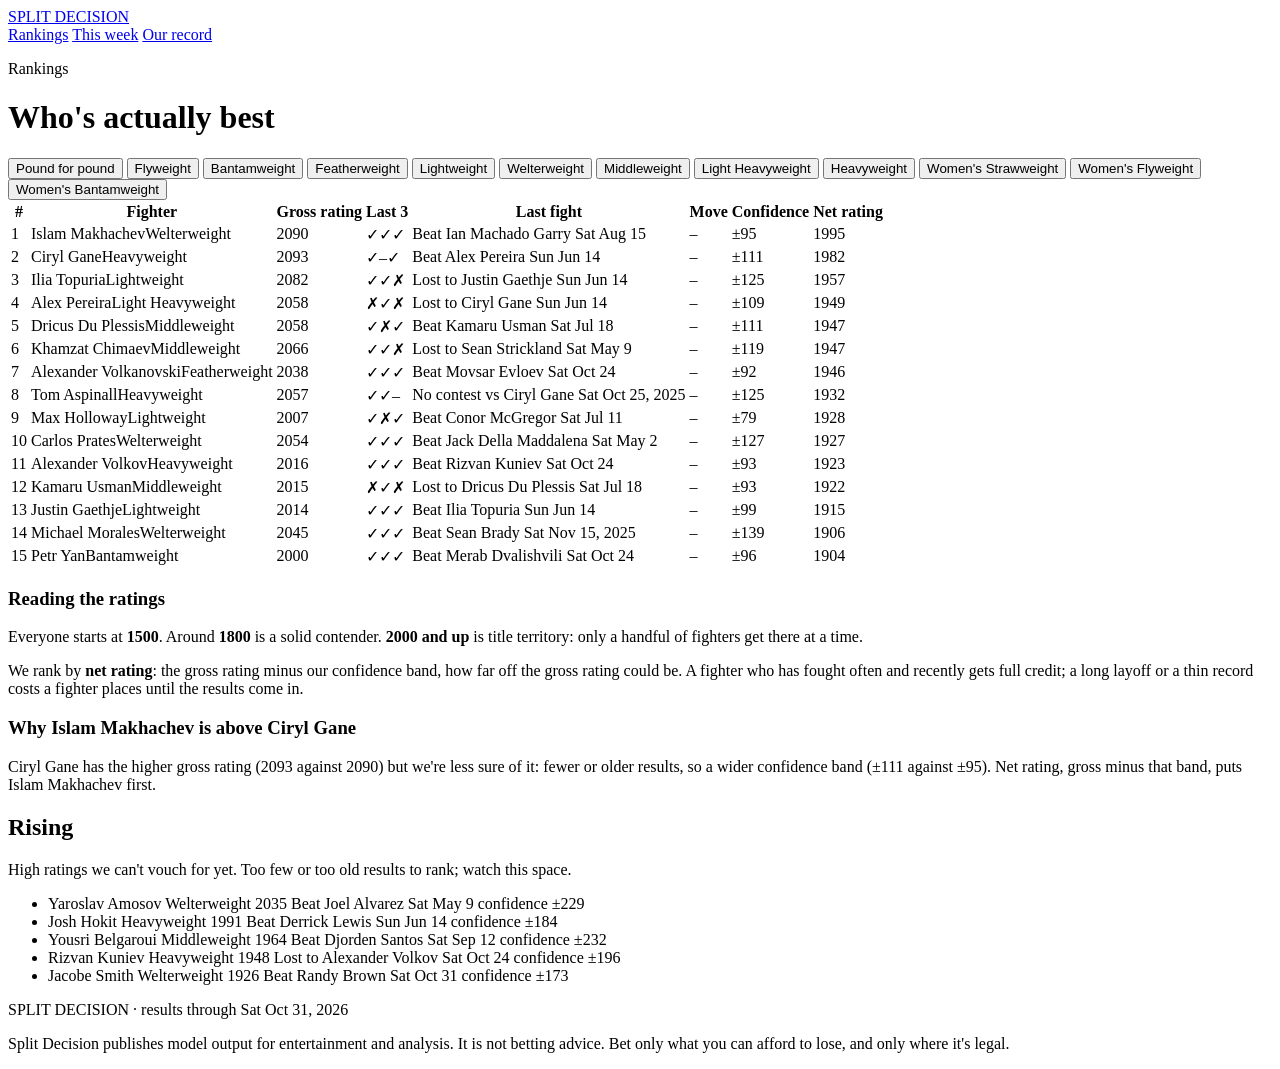
==== commit 0494125e: "Remove the "Show the numbers" toggle; Confidence and Net rating always shown The toggle only hid two" ====
--- a/site/out/index.html
+++ b/site/out/index.html
@@ -18,7 +18,7 @@
       <a href="/this-week/" >This week</a>
       <a href="/record/" >Our record</a>
     </nav>
-<button class="numbers-toggle" id="numbers-toggle" type="button" aria-pressed="false">Show the numbers</button>  </div>
+  </div>
 </div>
 
 <main class="wrap">
@@ -47,7 +47,7 @@
   <table class="rank">
     <thead><tr>
       <th class="r">#</th><th>Fighter</th><th class="r">Gross rating</th><th>Last 3</th><th class="c-last">Last fight</th><th class="r c-move">Move</th>
-      <th class="num r" title="How sure we are of the gross rating: the fighter is probably within this many points of it. Tighter is more confident.">Confidence</th><th class="num r" title="Gross rating minus the confidence band. The rankings are ordered by this.">Net rating</th>
+      <th class="r" title="How sure we are of the gross rating: the fighter is probably within this many points of it. Tighter is more confident.">Confidence</th><th class="r" title="Gross rating minus the confidence band. The rankings are ordered by this.">Net rating</th>
     </tr></thead>
     <tbody>
     <tr>
@@ -57,8 +57,8 @@
       <td class="form"><span class="res W" title="Win">✓</span><span class="res W" title="Win">✓</span><span class="res W" title="Win">✓</span></td>
       <td class="last c-last">Beat Ian Machado Garry <span class="dim">Sat Aug 15</span></td>
       <td class="r mono c-move move ">–</td>
-      <td class="num r mono">±95</td>
-      <td class="num r mono">1995</td>
+      <td class="r mono">±95</td>
+      <td class="r mono net">1995</td>
     </tr>
     <tr>
       <td class="r mono">2</td>
@@ -67,8 +67,8 @@
       <td class="form"><span class="res W" title="Win">✓</span><span class="res NC" title="No contest">–</span><span class="res W" title="Win">✓</span></td>
       <td class="last c-last">Beat Alex Pereira <span class="dim">Sun Jun 14</span></td>
       <td class="r mono c-move move ">–</td>
-      <td class="num r mono">±111</td>
-      <td class="num r mono">1982</td>
+      <td class="r mono">±111</td>
+      <td class="r mono net">1982</td>
     </tr>
     <tr>
       <td class="r mono">3</td>
@@ -77,8 +77,8 @@
       <td class="form"><span class="res W" title="Win">✓</span><span class="res W" title="Win">✓</span><span class="res L" title="Loss">✗</span></td>
       <td class="last c-last">Lost to Justin Gaethje <span class="dim">Sun Jun 14</span></td>
       <td class="r mono c-move move ">–</td>
-      <td class="num r mono">±125</td>
-      <td class="num r mono">1957</td>
+      <td class="r mono">±125</td>
+      <td class="r mono net">1957</td>
     </tr>
     <tr>
       <td class="r mono">4</td>
@@ -87,8 +87,8 @@
       <td class="form"><span class="res L" title="Loss">✗</span><span class="res W" title="Win">✓</span><span class="res L" title="Loss">✗</span></td>
       <td class="last c-last">Lost to Ciryl Gane <span class="dim">Sun Jun 14</span></td>
       <td class="r mono c-move move ">–</td>
-      <td class="num r mono">±109</td>
-      <td class="num r mono">1949</td>
+      <td class="r mono">±109</td>
+      <td class="r mono net">1949</td>
     </tr>
     <tr>
       <td class="r mono">5</td>
@@ -97,8 +97,8 @@
       <td class="form"><span class="res W" title="Win">✓</span><span class="res L" title="Loss">✗</span><span class="res W" title="Win">✓</span></td>
       <td class="last c-last">Beat Kamaru Usman <span class="dim">Sat Jul 18</span></td>
       <td class="r mono c-move move ">–</td>
-      <td class="num r mono">±111</td>
-      <td class="num r mono">1947</td>
+      <td class="r mono">±111</td>
+      <td class="r mono net">1947</td>
     </tr>
     <tr>
       <td class="r mono">6</td>
@@ -107,8 +107,8 @@
       <td class="form"><span class="res W" title="Win">✓</span><span class="res W" title="Win">✓</span><span class="res L" title="Loss">✗</span></td>
       <td class="last c-last">Lost to Sean Strickland <span class="dim">Sat May 9</span></td>
       <td class="r mono c-move move ">–</td>
-      <td class="num r mono">±119</td>
-      <td class="num r mono">1947</td>
+      <td class="r mono">±119</td>
+      <td class="r mono net">1947</td>
     </tr>
     <tr>
       <td class="r mono">7</td>
@@ -117,8 +117,8 @@
       <td class="form"><span class="res W" title="Win">✓</span><span class="res W" title="Win">✓</span><span class="res W" title="Win">✓</span></td>
       <td class="last c-last">Beat Movsar Evloev <span class="dim">Sat Oct 24</span></td>
       <td class="r mono c-move move ">–</td>
-      <td class="num r mono">±92</td>
-      <td class="num r mono">1946</td>
+      <td class="r mono">±92</td>
+      <td class="r mono net">1946</td>
     </tr>
     <tr>
       <td class="r mono">8</td>
@@ -127,8 +127,8 @@
       <td class="form"><span class="res W" title="Win">✓</span><span class="res W" title="Win">✓</span><span class="res NC" title="No contest">–</span></td>
       <td class="last c-last">No contest vs Ciryl Gane <span class="dim">Sat Oct 25, 2025</span></td>
       <td class="r mono c-move move ">–</td>
-      <td class="num r mono">±125</td>
-      <td class="num r mono">1932</td>
+      <td class="r mono">±125</td>
+      <td class="r mono net">1932</td>
     </tr>
     <tr>
       <td class="r mono">9</td>
@@ -137,8 +137,8 @@
       <td class="form"><span class="res W" title="Win">✓</span><span class="res L" title="Loss">✗</span><span class="res W" title="Win">✓</span></td>
       <td class="last c-last">Beat Conor McGregor <span class="dim">Sat Jul 11</span></td>
       <td class="r mono c-move move ">–</td>
-      <td class="num r mono">±79</td>
-      <td class="num r mono">1928</td>
+      <td class="r mono">±79</td>
+      <td class="r mono net">1928</td>
     </tr>
     <tr>
       <td class="r mono">10</td>
@@ -147,8 +147,8 @@
       <td class="form"><span class="res W" title="Win">✓</span><span class="res W" title="Win">✓</span><span class="res W" title="Win">✓</span></td>
       <td class="last c-last">Beat Jack Della Maddalena <span class="dim">Sat May 2</span></td>
       <td class="r mono c-move move ">–</td>
-      <td class="num r mono">±127</td>
-      <td class="num r mono">1927</td>
+      <td class="r mono">±127</td>
+      <td class="r mono net">1927</td>
     </tr>
     <tr>
       <td class="r mono">11</td>
@@ -157,8 +157,8 @@
       <td class="form"><span class="res W" title="Win">✓</span><span class="res W" title="Win">✓</span><span class="res W" title="Win">✓</span></td>
       <td class="last c-last">Beat Rizvan Kuniev <span class="dim">Sat Oct 24</span></td>
       <td class="r mono c-move move ">–</td>
-      <td class="num r mono">±93</td>
-      <td class="num r mono">1923</td>
+      <td class="r mono">±93</td>
+      <td class="r mono net">1923</td>
     </tr>
     <tr>
       <td class="r mono">12</td>
@@ -167,8 +167,8 @@
       <td class="form"><span class="res L" title="Loss">✗</span><span class="res W" title="Win">✓</span><span class="res L" title="Loss">✗</span></td>
       <td class="last c-last">Lost to Dricus Du Plessis <span class="dim">Sat Jul 18</span></td>
       <td class="r mono c-move move ">–</td>
-      <td class="num r mono">±93</td>
-      <td class="num r mono">1922</td>
+      <td class="r mono">±93</td>
+      <td class="r mono net">1922</td>
     </tr>
     <tr>
       <td class="r mono">13</td>
@@ -177,8 +177,8 @@
       <td class="form"><span class="res W" title="Win">✓</span><span class="res W" title="Win">✓</span><span class="res W" title="Win">✓</span></td>
       <td class="last c-last">Beat Ilia Topuria <span class="dim">Sun Jun 14</span></td>
       <td class="r mono c-move move ">–</td>
-      <td class="num r mono">±99</td>
-      <td class="num r mono">1915</td>
+      <td class="r mono">±99</td>
+      <td class="r mono net">1915</td>
     </tr>
     <tr>
       <td class="r mono">14</td>
@@ -187,8 +187,8 @@
       <td class="form"><span class="res W" title="Win">✓</span><span class="res W" title="Win">✓</span><span class="res W" title="Win">✓</span></td>
       <td class="last c-last">Beat Sean Brady <span class="dim">Sat Nov 15, 2025</span></td>
       <td class="r mono c-move move ">–</td>
-      <td class="num r mono">±139</td>
-      <td class="num r mono">1906</td>
+      <td class="r mono">±139</td>
+      <td class="r mono net">1906</td>
     </tr>
     <tr>
       <td class="r mono">15</td>
@@ -197,8 +197,8 @@
       <td class="form"><span class="res W" title="Win">✓</span><span class="res W" title="Win">✓</span><span class="res W" title="Win">✓</span></td>
       <td class="last c-last">Beat Merab Dvalishvili <span class="dim">Sat Oct 24</span></td>
       <td class="r mono c-move move ">–</td>
-      <td class="num r mono">±96</td>
-      <td class="num r mono">1904</td>
+      <td class="r mono">±96</td>
+      <td class="r mono net">1904</td>
     </tr>
     </tbody>
   </table>
@@ -209,7 +209,7 @@
   <table class="rank">
     <thead><tr>
       <th class="r">#</th><th>Fighter</th><th class="r">Gross rating</th><th>Last 3</th><th class="c-last">Last fight</th><th class="r c-move">Move</th>
-      <th class="num r" title="How sure we are of the gross rating: the fighter is probably within this many points of it. Tighter is more confident.">Confidence</th><th class="num r" title="Gross rating minus the confidence band. The rankings are ordered by this.">Net rating</th>
+      <th class="r" title="How sure we are of the gross rating: the fighter is probably within this many points of it. Tighter is more confident.">Confidence</th><th class="r" title="Gross rating minus the confidence band. The rankings are ordered by this.">Net rating</th>
     </tr></thead>
     <tbody>
     <tr>
@@ -219,8 +219,8 @@
       <td class="form"><span class="res W" title="Win">✓</span><span class="res W" title="Win">✓</span><span class="res W" title="Win">✓</span></td>
       <td class="last c-last">Beat Alexandre Pantoja <span class="dim">Sat Sep 19</span></td>
       <td class="r mono c-move move ">–</td>
-      <td class="num r mono">±115</td>
-      <td class="num r mono">1737</td>
+      <td class="r mono">±115</td>
+      <td class="r mono net">1737</td>
     </tr>
     <tr>
       <td class="r mono">2</td>
@@ -229,8 +229,8 @@
       <td class="form"><span class="res W" title="Win">✓</span><span class="res W" title="Win">✓</span><span class="res W" title="Win">✓</span></td>
       <td class="last c-last">Beat Kyoji Horiguchi <span class="dim">Sat Jun 20</span></td>
       <td class="r mono c-move move ">–</td>
-      <td class="num r mono">±121</td>
-      <td class="num r mono">1733</td>
+      <td class="r mono">±121</td>
+      <td class="r mono net">1733</td>
     </tr>
     <tr>
       <td class="r mono">3</td>
@@ -239,8 +239,8 @@
       <td class="form"><span class="res W" title="Win">✓</span><span class="res W" title="Win">✓</span><span class="res L" title="Loss">✗</span></td>
       <td class="last c-last">Lost to Joshua Van <span class="dim">Sat May 9</span></td>
       <td class="r mono c-move move ">–</td>
-      <td class="num r mono">±134</td>
-      <td class="num r mono">1730</td>
+      <td class="r mono">±134</td>
+      <td class="r mono net">1730</td>
     </tr>
     <tr>
       <td class="r mono">4</td>
@@ -249,8 +249,8 @@
       <td class="form"><span class="res W" title="Win">✓</span><span class="res L" title="Loss">✗</span><span class="res L" title="Loss">✗</span></td>
       <td class="last c-last">Lost to Joshua Van <span class="dim">Sat Sep 19</span></td>
       <td class="r mono c-move move ">–</td>
-      <td class="num r mono">±97</td>
-      <td class="num r mono">1719</td>
+      <td class="r mono">±97</td>
+      <td class="r mono net">1719</td>
     </tr>
     <tr>
       <td class="r mono">5</td>
@@ -259,8 +259,8 @@
       <td class="form"><span class="res L" title="Loss">✗</span><span class="res L" title="Loss">✗</span><span class="res W" title="Win">✓</span></td>
       <td class="last c-last">Beat Joseph Morales <span class="dim">Sat Sep 12</span></td>
       <td class="r mono c-move move ">–</td>
-      <td class="num r mono">±96</td>
-      <td class="num r mono">1714</td>
+      <td class="r mono">±96</td>
+      <td class="r mono net">1714</td>
     </tr>
     <tr>
       <td class="r mono">6</td>
@@ -269,8 +269,8 @@
       <td class="form"><span class="res W" title="Win">✓</span><span class="res W" title="Win">✓</span><span class="res W" title="Win">✓</span></td>
       <td class="last c-last">Beat Charles Johnson <span class="dim">Sat Jun 27</span></td>
       <td class="r mono c-move move ">–</td>
-      <td class="num r mono">±134</td>
-      <td class="num r mono">1652</td>
+      <td class="r mono">±134</td>
+      <td class="r mono net">1652</td>
     </tr>
     <tr>
       <td class="r mono">7</td>
@@ -279,8 +279,8 @@
       <td class="form"><span class="res W" title="Win">✓</span><span class="res W" title="Win">✓</span><span class="res L" title="Loss">✗</span></td>
       <td class="last c-last">Lost to Manel Kape <span class="dim">Sat Jun 20</span></td>
       <td class="r mono c-move move ">–</td>
-      <td class="num r mono">±124</td>
-      <td class="num r mono">1637</td>
+      <td class="r mono">±124</td>
+      <td class="r mono net">1637</td>
     </tr>
     <tr>
       <td class="r mono">8</td>
@@ -289,8 +289,8 @@
       <td class="form"><span class="res L" title="Loss">✗</span><span class="res L" title="Loss">✗</span><span class="res W" title="Win">✓</span></td>
       <td class="last c-last">Beat Lone&#39;er Kavanagh <span class="dim">Sat Jul 11</span></td>
       <td class="r mono c-move move ">–</td>
-      <td class="num r mono">±108</td>
-      <td class="num r mono">1599</td>
+      <td class="r mono">±108</td>
+      <td class="r mono net">1599</td>
     </tr>
     <tr>
       <td class="r mono">9</td>
@@ -299,8 +299,8 @@
       <td class="form"><span class="res L" title="Loss">✗</span><span class="res W" title="Win">✓</span><span class="res L" title="Loss">✗</span></td>
       <td class="last c-last">Lost to Alexandre Pantoja <span class="dim">Sat Jun 28, 2025</span></td>
       <td class="r mono c-move move ">–</td>
-      <td class="num r mono">±116</td>
-      <td class="num r mono">1588</td>
+      <td class="r mono">±116</td>
+      <td class="r mono net">1588</td>
     </tr>
     <tr>
       <td class="r mono">10</td>
@@ -309,8 +309,8 @@
       <td class="form"><span class="res W" title="Win">✓</span><span class="res L" title="Loss">✗</span><span class="res L" title="Loss">✗</span></td>
       <td class="last c-last">Lost to Kyoji Horiguchi <span class="dim">Sat Feb 7</span></td>
       <td class="r mono c-move move ">–</td>
-      <td class="num r mono">±153</td>
-      <td class="num r mono">1563</td>
+      <td class="r mono">±153</td>
+      <td class="r mono net">1563</td>
     </tr>
     <tr>
       <td class="r mono">11</td>
@@ -319,8 +319,8 @@
       <td class="form"><span class="res W" title="Win">✓</span><span class="res NC" title="No contest">–</span><span class="res L" title="Loss">✗</span></td>
       <td class="last c-last">Lost to Sumudaerji <span class="dim">Sat Aug 29</span></td>
       <td class="r mono c-move move ">–</td>
-      <td class="num r mono">±105</td>
-      <td class="num r mono">1552</td>
+      <td class="r mono">±105</td>
+      <td class="r mono net">1552</td>
     </tr>
     <tr>
       <td class="r mono">12</td>
@@ -329,8 +329,8 @@
       <td class="form"><span class="res W" title="Win">✓</span><span class="res W" title="Win">✓</span><span class="res L" title="Loss">✗</span></td>
       <td class="last c-last">Lost to Kyoji Horiguchi <span class="dim">Sat Nov 22, 2025</span></td>
       <td class="r mono c-move move ">–</td>
-      <td class="num r mono">±143</td>
-      <td class="num r mono">1536</td>
+      <td class="r mono">±143</td>
+      <td class="r mono net">1536</td>
     </tr>
     <tr>
       <td class="r mono">13</td>
@@ -339,8 +339,8 @@
       <td class="form"><span class="res W" title="Win">✓</span><span class="res W" title="Win">✓</span></td>
       <td class="last c-last">Beat Alden Coria <span class="dim">Sat Oct 3</span></td>
       <td class="r mono c-move move ">–</td>
-      <td class="num r mono">±229</td>
-      <td class="num r mono">1532</td>
+      <td class="r mono">±229</td>
+      <td class="r mono net">1532</td>
     </tr>
     <tr>
       <td class="r mono">14</td>
@@ -349,8 +349,8 @@
       <td class="form"><span class="res W" title="Win">✓</span><span class="res W" title="Win">✓</span><span class="res L" title="Loss">✗</span></td>
       <td class="last c-last">Lost to Mitch Raposo <span class="dim">Sat Jun 20</span></td>
       <td class="r mono c-move move ">–</td>
-      <td class="num r mono">±166</td>
-      <td class="num r mono">1529</td>
+      <td class="r mono">±166</td>
+      <td class="r mono net">1529</td>
     </tr>
     <tr>
       <td class="r mono">15</td>
@@ -359,8 +359,8 @@
       <td class="form"><span class="res W" title="Win">✓</span><span class="res L" title="Loss">✗</span><span class="res W" title="Win">✓</span></td>
       <td class="last c-last">Beat Eduardo Chapolin <span class="dim">Sat Aug 15</span></td>
       <td class="r mono c-move move ">–</td>
-      <td class="num r mono">±106</td>
-      <td class="num r mono">1519</td>
+      <td class="r mono">±106</td>
+      <td class="r mono net">1519</td>
     </tr>
     </tbody>
   </table>
@@ -371,7 +371,7 @@
   <table class="rank">
     <thead><tr>
       <th class="r">#</th><th>Fighter</th><th class="r">Gross rating</th><th>Last 3</th><th class="c-last">Last fight</th><th class="r c-move">Move</th>
-      <th class="num r" title="How sure we are of the gross rating: the fighter is probably within this many points of it. Tighter is more confident.">Confidence</th><th class="num r" title="Gross rating minus the confidence band. The rankings are ordered by this.">Net rating</th>
+      <th class="r" title="How sure we are of the gross rating: the fighter is probably within this many points of it. Tighter is more confident.">Confidence</th><th class="r" title="Gross rating minus the confidence band. The rankings are ordered by this.">Net rating</th>
     </tr></thead>
     <tbody>
     <tr>
@@ -381,8 +381,8 @@
       <td class="form"><span class="res W" title="Win">✓</span><span class="res W" title="Win">✓</span><span class="res W" title="Win">✓</span></td>
       <td class="last c-last">Beat Merab Dvalishvili <span class="dim">Sat Oct 24</span></td>
       <td class="r mono c-move move ">–</td>
-      <td class="num r mono">±96</td>
-      <td class="num r mono">1904</td>
+      <td class="r mono">±96</td>
+      <td class="r mono net">1904</td>
     </tr>
     <tr>
       <td class="r mono">2</td>
@@ -391,8 +391,8 @@
       <td class="form"><span class="res W" title="Win">✓</span><span class="res L" title="Loss">✗</span><span class="res L" title="Loss">✗</span></td>
       <td class="last c-last">Lost to Petr Yan <span class="dim">Sat Oct 24</span></td>
       <td class="r mono c-move move ">–</td>
-      <td class="num r mono">±96</td>
-      <td class="num r mono">1865</td>
+      <td class="r mono">±96</td>
+      <td class="r mono net">1865</td>
     </tr>
     <tr>
       <td class="r mono">3</td>
@@ -401,8 +401,8 @@
       <td class="form"><span class="res W" title="Win">✓</span><span class="res L" title="Loss">✗</span><span class="res L" title="Loss">✗</span></td>
       <td class="last c-last">Lost to Mario Bautista <span class="dim">Sat Jul 11</span></td>
       <td class="r mono c-move move ">–</td>
-      <td class="num r mono">±96</td>
-      <td class="num r mono">1831</td>
+      <td class="r mono">±96</td>
+      <td class="r mono net">1831</td>
     </tr>
     <tr>
       <td class="r mono">4</td>
@@ -411,8 +411,8 @@
       <td class="form"><span class="res L" title="Loss">✗</span><span class="res W" title="Win">✓</span><span class="res W" title="Win">✓</span></td>
       <td class="last c-last">Beat Umar Nurmagomedov <span class="dim">Sat Aug 29</span></td>
       <td class="r mono c-move move ">–</td>
-      <td class="num r mono">±95</td>
-      <td class="num r mono">1831</td>
+      <td class="r mono">±95</td>
+      <td class="r mono net">1831</td>
     </tr>
     <tr>
       <td class="r mono">5</td>
@@ -421,8 +421,8 @@
       <td class="form"><span class="res L" title="Loss">✗</span><span class="res W" title="Win">✓</span><span class="res W" title="Win">✓</span></td>
       <td class="last c-last">Beat Aiemann Zahabi <span class="dim">Sun Jun 14</span></td>
       <td class="r mono c-move move ">–</td>
-      <td class="num r mono">±103</td>
-      <td class="num r mono">1812</td>
+      <td class="r mono">±103</td>
+      <td class="r mono net">1812</td>
     </tr>
     <tr>
       <td class="r mono">6</td>
@@ -431,8 +431,8 @@
       <td class="form"><span class="res W" title="Win">✓</span><span class="res L" title="Loss">✗</span><span class="res L" title="Loss">✗</span></td>
       <td class="last c-last">Lost to Aiemann Zahabi <span class="dim">Sat May 10, 2025</span></td>
       <td class="r mono c-move move ">–</td>
-      <td class="num r mono">±90</td>
-      <td class="num r mono">1802</td>
+      <td class="r mono">±90</td>
+      <td class="r mono net">1802</td>
     </tr>
     <tr>
       <td class="r mono">7</td>
@@ -441,8 +441,8 @@
       <td class="form"><span class="res W" title="Win">✓</span><span class="res W" title="Win">✓</span><span class="res L" title="Loss">✗</span></td>
       <td class="last c-last">Lost to Song Yadong <span class="dim">Sat Aug 29</span></td>
       <td class="r mono c-move move ">–</td>
-      <td class="num r mono">±123</td>
-      <td class="num r mono">1790</td>
+      <td class="r mono">±123</td>
+      <td class="r mono net">1790</td>
     </tr>
     <tr>
       <td class="r mono">8</td>
@@ -451,8 +451,8 @@
       <td class="form"><span class="res L" title="Loss">✗</span><span class="res W" title="Win">✓</span><span class="res W" title="Win">✓</span></td>
       <td class="last c-last">Beat Cory Sandhagen <span class="dim">Sat Jul 11</span></td>
       <td class="r mono c-move move ">–</td>
-      <td class="num r mono">±111</td>
-      <td class="num r mono">1761</td>
+      <td class="r mono">±111</td>
+      <td class="r mono net">1761</td>
     </tr>
     <tr>
       <td class="r mono">9</td>
@@ -461,8 +461,8 @@
       <td class="form"><span class="res L" title="Loss">✗</span><span class="res L" title="Loss">✗</span><span class="res W" title="Win">✓</span></td>
       <td class="last c-last">Beat Charles Jourdain <span class="dim">Sat Sep 19</span></td>
       <td class="r mono c-move move ">–</td>
-      <td class="num r mono">±86</td>
-      <td class="num r mono">1761</td>
+      <td class="r mono">±86</td>
+      <td class="r mono net">1761</td>
     </tr>
     <tr>
       <td class="r mono">10</td>
@@ -471,8 +471,8 @@
       <td class="form"><span class="res W" title="Win">✓</span><span class="res W" title="Win">✓</span><span class="res W" title="Win">✓</span></td>
       <td class="last c-last">Beat Deiveson Figueiredo <span class="dim">Sat Oct 3</span></td>
       <td class="r mono c-move move ">–</td>
-      <td class="num r mono">±149</td>
-      <td class="num r mono">1759</td>
+      <td class="r mono">±149</td>
+      <td class="r mono net">1759</td>
     </tr>
     <tr>
       <td class="r mono">11</td>
@@ -481,8 +481,8 @@
       <td class="form"><span class="res L" title="Loss">✗</span><span class="res L" title="Loss">✗</span><span class="res L" title="Loss">✗</span></td>
       <td class="last c-last">Lost to Payton Talbott <span class="dim">Sat Dec 6, 2025</span></td>
       <td class="r mono c-move move ">–</td>
-      <td class="num r mono">±101</td>
-      <td class="num r mono">1755</td>
+      <td class="r mono">±101</td>
+      <td class="r mono net">1755</td>
     </tr>
     <tr>
       <td class="r mono">12</td>
@@ -491,8 +491,8 @@
       <td class="form"><span class="res L" title="Loss">✗</span><span class="res L" title="Loss">✗</span><span class="res L" title="Loss">✗</span></td>
       <td class="last c-last">Lost to Payton Talbott <span class="dim">Sat Oct 3</span></td>
       <td class="r mono c-move move ">–</td>
-      <td class="num r mono">±86</td>
-      <td class="num r mono">1738</td>
+      <td class="r mono">±86</td>
+      <td class="r mono net">1738</td>
     </tr>
     <tr>
       <td class="r mono">13</td>
@@ -501,8 +501,8 @@
       <td class="form"><span class="res L" title="Loss">✗</span><span class="res L" title="Loss">✗</span><span class="res W" title="Win">✓</span></td>
       <td class="last c-last">Beat Ricky Simon <span class="dim">Sat Sep 26</span></td>
       <td class="r mono c-move move ">–</td>
-      <td class="num r mono">±111</td>
-      <td class="num r mono">1724</td>
+      <td class="r mono">±111</td>
+      <td class="r mono net">1724</td>
     </tr>
     <tr>
       <td class="r mono">14</td>
@@ -511,8 +511,8 @@
       <td class="form"><span class="res W" title="Win">✓</span><span class="res W" title="Win">✓</span><span class="res W" title="Win">✓</span></td>
       <td class="last c-last">Beat Dan Ige <span class="dim">Sat Sep 12</span></td>
       <td class="r mono c-move move ">–</td>
-      <td class="num r mono">±177</td>
-      <td class="num r mono">1712</td>
+      <td class="r mono">±177</td>
+      <td class="r mono net">1712</td>
     </tr>
     <tr>
       <td class="r mono">15</td>
@@ -521,8 +521,8 @@
       <td class="form"><span class="res L" title="Loss">✗</span><span class="res W" title="Win">✓</span><span class="res W" title="Win">✓</span></td>
       <td class="last c-last">Beat Santiago Luna <span class="dim">Sat Jun 6</span></td>
       <td class="r mono c-move move ">–</td>
-      <td class="num r mono">±112</td>
-      <td class="num r mono">1698</td>
+      <td class="r mono">±112</td>
+      <td class="r mono net">1698</td>
     </tr>
     </tbody>
   </table>
@@ -533,7 +533,7 @@
   <table class="rank">
     <thead><tr>
       <th class="r">#</th><th>Fighter</th><th class="r">Gross rating</th><th>Last 3</th><th class="c-last">Last fight</th><th class="r c-move">Move</th>
-      <th class="num r" title="How sure we are of the gross rating: the fighter is probably within this many points of it. Tighter is more confident.">Confidence</th><th class="num r" title="Gross rating minus the confidence band. The rankings are ordered by this.">Net rating</th>
+      <th class="r" title="How sure we are of the gross rating: the fighter is probably within this many points of it. Tighter is more confident.">Confidence</th><th class="r" title="Gross rating minus the confidence band. The rankings are ordered by this.">Net rating</th>
     </tr></thead>
     <tbody>
     <tr>
@@ -543,8 +543,8 @@
       <td class="form"><span class="res W" title="Win">✓</span><span class="res W" title="Win">✓</span><span class="res W" title="Win">✓</span></td>
       <td class="last c-last">Beat Movsar Evloev <span class="dim">Sat Oct 24</span></td>
       <td class="r mono c-move move ">–</td>
-      <td class="num r mono">±92</td>
-      <td class="num r mono">1946</td>
+      <td class="r mono">±92</td>
+      <td class="r mono net">1946</td>
     </tr>
     <tr>
       <td class="r mono">2</td>
@@ -553,8 +553,8 @@
       <td class="form"><span class="res W" title="Win">✓</span><span class="res L" title="Loss">✗</span><span class="res W" title="Win">✓</span></td>
       <td class="last c-last">Beat Steve Garcia <span class="dim">Sun Jun 14</span></td>
       <td class="r mono c-move move ">–</td>
-      <td class="num r mono">±119</td>
-      <td class="num r mono">1862</td>
+      <td class="r mono">±119</td>
+      <td class="r mono net">1862</td>
     </tr>
     <tr>
       <td class="r mono">3</td>
@@ -563,8 +563,8 @@
       <td class="form"><span class="res L" title="Loss">✗</span><span class="res W" title="Win">✓</span><span class="res W" title="Win">✓</span></td>
       <td class="last c-last">Beat Youssef Zalal <span class="dim">Sat Apr 25</span></td>
       <td class="r mono c-move move ">–</td>
-      <td class="num r mono">±89</td>
-      <td class="num r mono">1850</td>
+      <td class="r mono">±89</td>
+      <td class="r mono net">1850</td>
     </tr>
     <tr>
       <td class="r mono">4</td>
@@ -573,8 +573,8 @@
       <td class="form"><span class="res W" title="Win">✓</span><span class="res L" title="Loss">✗</span><span class="res L" title="Loss">✗</span></td>
       <td class="last c-last">Lost to Aljamain Sterling <span class="dim">Sat Aug 23, 2025</span></td>
       <td class="r mono c-move move ">–</td>
-      <td class="num r mono">±108</td>
-      <td class="num r mono">1813</td>
+      <td class="r mono">±108</td>
+      <td class="r mono net">1813</td>
     </tr>
     <tr>
       <td class="r mono">5</td>
@@ -583,8 +583,8 @@
       <td class="form"><span class="res L" title="Loss">✗</span><span class="res W" title="Win">✓</span><span class="res W" title="Win">✓</span></td>
       <td class="last c-last">Beat Jose Delgado <span class="dim">Sat Sep 12</span></td>
       <td class="r mono c-move move ">–</td>
-      <td class="num r mono">±133</td>
-      <td class="num r mono">1787</td>
+      <td class="r mono">±133</td>
+      <td class="r mono net">1787</td>
     </tr>
     <tr>
       <td class="r mono">6</td>
@@ -593,8 +593,8 @@
       <td class="form"><span class="res W" title="Win">✓</span><span class="res L" title="Loss">✗</span><span class="res W" title="Win">✓</span></td>
       <td class="last c-last">Beat Melquizael Costa <span class="dim">Sat May 16</span></td>
       <td class="r mono c-move move ">–</td>
-      <td class="num r mono">±104</td>
-      <td class="num r mono">1775</td>
+      <td class="r mono">±104</td>
+      <td class="r mono net">1775</td>
     </tr>
     <tr>
       <td class="r mono">7</td>
@@ -603,8 +603,8 @@
       <td class="form"><span class="res W" title="Win">✓</span><span class="res W" title="Win">✓</span><span class="res L" title="Loss">✗</span></td>
       <td class="last c-last">Lost to Alexander Volkanovski <span class="dim">Sat Oct 24</span></td>
       <td class="r mono c-move move ">–</td>
-      <td class="num r mono">±119</td>
-      <td class="num r mono">1766</td>
+      <td class="r mono">±119</td>
+      <td class="r mono net">1766</td>
     </tr>
     <tr>
       <td class="r mono">8</td>
@@ -613,8 +613,8 @@
       <td class="form"><span class="res W" title="Win">✓</span><span class="res W" title="Win">✓</span><span class="res L" title="Loss">✗</span></td>
       <td class="last c-last">Lost to Movsar Evloev <span class="dim">Sat Mar 21</span></td>
       <td class="r mono c-move move ">–</td>
-      <td class="num r mono">±121</td>
-      <td class="num r mono">1755</td>
+      <td class="r mono">±121</td>
+      <td class="r mono net">1755</td>
     </tr>
     <tr>
       <td class="r mono">9</td>
@@ -623,8 +623,8 @@
       <td class="form"><span class="res W" title="Win">✓</span><span class="res W" title="Win">✓</span><span class="res W" title="Win">✓</span></td>
       <td class="last c-last">Beat Giga Chikadze <span class="dim">Sat Sep 19</span></td>
       <td class="r mono c-move move ">–</td>
-      <td class="num r mono">±127</td>
-      <td class="num r mono">1744</td>
+      <td class="r mono">±127</td>
+      <td class="r mono net">1744</td>
     </tr>
     <tr>
       <td class="r mono">10</td>
@@ -633,8 +633,8 @@
       <td class="form"><span class="res W" title="Win">✓</span><span class="res W" title="Win">✓</span><span class="res W" title="Win">✓</span></td>
       <td class="last c-last">Beat Josh Emmett <span class="dim">Sat Mar 14</span></td>
       <td class="r mono c-move move ">–</td>
-      <td class="num r mono">±171</td>
-      <td class="num r mono">1715</td>
+      <td class="r mono">±171</td>
+      <td class="r mono net">1715</td>
     </tr>
     <tr>
       <td class="r mono">11</td>
@@ -643,8 +643,8 @@
       <td class="form"><span class="res W" title="Win">✓</span><span class="res W" title="Win">✓</span><span class="res W" title="Win">✓</span></td>
       <td class="last c-last">Beat William Gomis <span class="dim">Sat May 9</span></td>
       <td class="r mono c-move move ">–</td>
-      <td class="num r mono">±127</td>
-      <td class="num r mono">1701</td>
+      <td class="r mono">±127</td>
+      <td class="r mono net">1701</td>
     </tr>
     <tr>
       <td class="r mono">12</td>
@@ -653,8 +653,8 @@
       <td class="form"><span class="res W" title="Win">✓</span><span class="res W" title="Win">✓</span><span class="res L" title="Loss">✗</span></td>
       <td class="last c-last">Lost to Diego Lopes <span class="dim">Sun Jun 14</span></td>
       <td class="r mono c-move move ">–</td>
-      <td class="num r mono">±122</td>
-      <td class="num r mono">1689</td>
+      <td class="r mono">±122</td>
+      <td class="r mono net">1689</td>
     </tr>
     <tr>
       <td class="r mono">13</td>
@@ -663,8 +663,8 @@
       <td class="form"><span class="res L" title="Loss">✗</span><span class="res L" title="Loss">✗</span><span class="res L" title="Loss">✗</span></td>
       <td class="last c-last">Lost to Kevin Vallejos <span class="dim">Sat Mar 14</span></td>
       <td class="r mono c-move move ">–</td>
-      <td class="num r mono">±98</td>
-      <td class="num r mono">1684</td>
+      <td class="r mono">±98</td>
+      <td class="r mono net">1684</td>
     </tr>
     <tr>
       <td class="r mono">14</td>
@@ -673,8 +673,8 @@
       <td class="form"><span class="res L" title="Loss">✗</span><span class="res W" title="Win">✓</span><span class="res W" title="Win">✓</span></td>
       <td class="last c-last">Beat Nate Landwehr <span class="dim">Sat Apr 11</span></td>
       <td class="r mono c-move move ">–</td>
-      <td class="num r mono">±87</td>
-      <td class="num r mono">1678</td>
+      <td class="r mono">±87</td>
+      <td class="r mono net">1678</td>
     </tr>
     <tr>
       <td class="r mono">15</td>
@@ -683,8 +683,8 @@
       <td class="form"><span class="res L" title="Loss">✗</span><span class="res L" title="Loss">✗</span><span class="res L" title="Loss">✗</span></td>
       <td class="last c-last">Lost to Steve Garcia <span class="dim">Sat Jul 12, 2025</span></td>
       <td class="r mono c-move move ">–</td>
-      <td class="num r mono">±102</td>
-      <td class="num r mono">1675</td>
+      <td class="r mono">±102</td>
+      <td class="r mono net">1675</td>
     </tr>
     </tbody>
   </table>
@@ -695,7 +695,7 @@
   <table class="rank">
     <thead><tr>
       <th class="r">#</th><th>Fighter</th><th class="r">Gross rating</th><th>Last 3</th><th class="c-last">Last fight</th><th class="r c-move">Move</th>
-      <th class="num r" title="How sure we are of the gross rating: the fighter is probably within this many points of it. Tighter is more confident.">Confidence</th><th class="num r" title="Gross rating minus the confidence band. The rankings are ordered by this.">Net rating</th>
+      <th class="r" title="How sure we are of the gross rating: the fighter is probably within this many points of it. Tighter is more confident.">Confidence</th><th class="r" title="Gross rating minus the confidence band. The rankings are ordered by this.">Net rating</th>
     </tr></thead>
     <tbody>
     <tr>
@@ -705,8 +705,8 @@
       <td class="form"><span class="res W" title="Win">✓</span><span class="res W" title="Win">✓</span><span class="res L" title="Loss">✗</span></td>
       <td class="last c-last">Lost to Justin Gaethje <span class="dim">Sun Jun 14</span></td>
       <td class="r mono c-move move ">–</td>
-      <td class="num r mono">±125</td>
-      <td class="num r mono">1957</td>
+      <td class="r mono">±125</td>
+      <td class="r mono net">1957</td>
     </tr>
     <tr>
       <td class="r mono">2</td>
@@ -715,8 +715,8 @@
       <td class="form"><span class="res W" title="Win">✓</span><span class="res L" title="Loss">✗</span><span class="res W" title="Win">✓</span></td>
       <td class="last c-last">Beat Conor McGregor <span class="dim">Sat Jul 11</span></td>
       <td class="r mono c-move move ">–</td>
-      <td class="num r mono">±79</td>
-      <td class="num r mono">1928</td>
+      <td class="r mono">±79</td>
+      <td class="r mono net">1928</td>
     </tr>
     <tr>
       <td class="r mono">3</td>
@@ -725,8 +725,8 @@
       <td class="form"><span class="res W" title="Win">✓</span><span class="res W" title="Win">✓</span><span class="res W" title="Win">✓</span></td>
       <td class="last c-last">Beat Ilia Topuria <span class="dim">Sun Jun 14</span></td>
       <td class="r mono c-move move ">–</td>
-      <td class="num r mono">±99</td>
-      <td class="num r mono">1915</td>
+      <td class="r mono">±99</td>
+      <td class="r mono net">1915</td>
     </tr>
     <tr>
       <td class="r mono">4</td>
@@ -735,8 +735,8 @@
       <td class="form"><span class="res L" title="Loss">✗</span><span class="res W" title="Win">✓</span><span class="res W" title="Win">✓</span></td>
       <td class="last c-last">Beat Max Holloway <span class="dim">Sat Mar 7</span></td>
       <td class="r mono c-move move ">–</td>
-      <td class="num r mono">±77</td>
-      <td class="num r mono">1874</td>
+      <td class="r mono">±77</td>
+      <td class="r mono net">1874</td>
     </tr>
     <tr>
       <td class="r mono">5</td>
@@ -745,8 +745,8 @@
       <td class="form"><span class="res W" title="Win">✓</span><span class="res L" title="Loss">✗</span><span class="res L" title="Loss">✗</span></td>
       <td class="last c-last">Lost to Max Holloway <span class="dim">Sat Jul 19, 2025</span></td>
       <td class="r mono c-move move ">–</td>
-      <td class="num r mono">±82</td>
-      <td class="num r mono">1856</td>
+      <td class="r mono">±82</td>
+      <td class="r mono net">1856</td>
     </tr>
     <tr>
       <td class="r mono">6</td>
@@ -755,8 +755,8 @@
       <td class="form"><span class="res W" title="Win">✓</span><span class="res W" title="Win">✓</span><span class="res W" title="Win">✓</span></td>
       <td class="last c-last">Beat Mauricio Ruffy <span class="dim">Sat Sep 19</span></td>
       <td class="r mono c-move move ">–</td>
-      <td class="num r mono">±111</td>
-      <td class="num r mono">1852</td>
+      <td class="r mono">±111</td>
+      <td class="r mono net">1852</td>
     </tr>
     <tr>
       <td class="r mono">7</td>
@@ -765,8 +765,8 @@
       <td class="form"><span class="res W" title="Win">✓</span><span class="res L" title="Loss">✗</span><span class="res W" title="Win">✓</span></td>
       <td class="last c-last">Beat Benoit Saint Denis <span class="dim">Sat Jul 11</span></td>
       <td class="r mono c-move move ">–</td>
-      <td class="num r mono">±126</td>
-      <td class="num r mono">1844</td>
+      <td class="r mono">±126</td>
+      <td class="r mono net">1844</td>
     </tr>
     <tr>
       <td class="r mono">8</td>
@@ -775,8 +775,8 @@
       <td class="form"><span class="res W" title="Win">✓</span><span class="res W" title="Win">✓</span><span class="res W" title="Win">✓</span></td>
       <td class="last c-last">Beat Mateusz Gamrot <span class="dim">Sat Aug 8</span></td>
       <td class="r mono c-move move ">–</td>
-      <td class="num r mono">±149</td>
-      <td class="num r mono">1821</td>
+      <td class="r mono">±149</td>
+      <td class="r mono net">1821</td>
     </tr>
     <tr>
       <td class="r mono">9</td>
@@ -785,8 +785,8 @@
       <td class="form"><span class="res L" title="Loss">✗</span><span class="res L" title="Loss">✗</span><span class="res L" title="Loss">✗</span></td>
       <td class="last c-last">Lost to Max Holloway <span class="dim">Sat Jul 11</span></td>
       <td class="r mono c-move move ">–</td>
-      <td class="num r mono">±105</td>
-      <td class="num r mono">1806</td>
+      <td class="r mono">±105</td>
+      <td class="r mono net">1806</td>
     </tr>
     <tr>
       <td class="r mono">10</td>
@@ -795,8 +795,8 @@
       <td class="form"><span class="res W" title="Win">✓</span><span class="res W" title="Win">✓</span><span class="res L" title="Loss">✗</span></td>
       <td class="last c-last">Lost to Paddy Pimblett <span class="dim">Sat Jul 11</span></td>
       <td class="r mono c-move move ">–</td>
-      <td class="num r mono">±113</td>
-      <td class="num r mono">1774</td>
+      <td class="r mono">±113</td>
+      <td class="r mono net">1774</td>
     </tr>
     <tr>
       <td class="r mono">11</td>
@@ -805,8 +805,8 @@
       <td class="form"><span class="res L" title="Loss">✗</span><span class="res W" title="Win">✓</span><span class="res L" title="Loss">✗</span></td>
       <td class="last c-last">Lost to Quillan Salkilld <span class="dim">Sat Aug 8</span></td>
       <td class="r mono c-move move ">–</td>
-      <td class="num r mono">±104</td>
-      <td class="num r mono">1767</td>
+      <td class="r mono">±104</td>
+      <td class="r mono net">1767</td>
     </tr>
     <tr>
       <td class="r mono">12</td>
@@ -815,8 +815,8 @@
       <td class="form"><span class="res L" title="Loss">✗</span><span class="res W" title="Win">✓</span><span class="res W" title="Win">✓</span></td>
       <td class="last c-last">Beat Nurullo Aliev <span class="dim">Sat Oct 24</span></td>
       <td class="r mono c-move move ">–</td>
-      <td class="num r mono">±106</td>
-      <td class="num r mono">1747</td>
+      <td class="r mono">±106</td>
+      <td class="r mono net">1747</td>
     </tr>
     <tr>
       <td class="r mono">13</td>
@@ -825,8 +825,8 @@
       <td class="form"><span class="res L" title="Loss">✗</span><span class="res L" title="Loss">✗</span><span class="res L" title="Loss">✗</span></td>
       <td class="last c-last">Lost to Alexander Hernandez <span class="dim">Sat Oct 3</span></td>
       <td class="r mono c-move move up">▲1</td>
-      <td class="num r mono">±77</td>
-      <td class="num r mono">1728</td>
+      <td class="r mono">±77</td>
+      <td class="r mono net">1728</td>
     </tr>
     <tr>
       <td class="r mono">14</td>
@@ -835,8 +835,8 @@
       <td class="form"><span class="res W" title="Win">✓</span><span class="res L" title="Loss">✗</span><span class="res W" title="Win">✓</span></td>
       <td class="last c-last">Beat Manuel Torres <span class="dim">Sat Jun 27</span></td>
       <td class="r mono c-move move up">▲1</td>
-      <td class="num r mono">±107</td>
-      <td class="num r mono">1720</td>
+      <td class="r mono">±107</td>
+      <td class="r mono net">1720</td>
     </tr>
     <tr>
       <td class="r mono">15</td>
@@ -845,8 +845,8 @@
       <td class="form"><span class="res W" title="Win">✓</span><span class="res L" title="Loss">✗</span><span class="res L" title="Loss">✗</span></td>
       <td class="last c-last">Lost to Quillan Salkilld <span class="dim">Sat May 2</span></td>
       <td class="r mono c-move move ">new</td>
-      <td class="num r mono">±86</td>
-      <td class="num r mono">1713</td>
+      <td class="r mono">±86</td>
+      <td class="r mono net">1713</td>
     </tr>
     </tbody>
   </table>
@@ -857,7 +857,7 @@
   <table class="rank">
     <thead><tr>
       <th class="r">#</th><th>Fighter</th><th class="r">Gross rating</th><th>Last 3</th><th class="c-last">Last fight</th><th class="r c-move">Move</th>
-      <th class="num r" title="How sure we are of the gross rating: the fighter is probably within this many points of it. Tighter is more confident.">Confidence</th><th class="num r" title="Gross rating minus the confidence band. The rankings are ordered by this.">Net rating</th>
+      <th class="r" title="How sure we are of the gross rating: the fighter is probably within this many points of it. Tighter is more confident.">Confidence</th><th class="r" title="Gross rating minus the confidence band. The rankings are ordered by this.">Net rating</th>
     </tr></thead>
     <tbody>
     <tr>
@@ -867,8 +867,8 @@
       <td class="form"><span class="res W" title="Win">✓</span><span class="res W" title="Win">✓</span><span class="res W" title="Win">✓</span></td>
       <td class="last c-last">Beat Ian Machado Garry <span class="dim">Sat Aug 15</span></td>
       <td class="r mono c-move move ">–</td>
-      <td class="num r mono">±95</td>
-      <td class="num r mono">1995</td>
+      <td class="r mono">±95</td>
+      <td class="r mono net">1995</td>
     </tr>
     <tr>
       <td class="r mono">2</td>
@@ -877,8 +877,8 @@
       <td class="form"><span class="res W" title="Win">✓</span><span class="res W" title="Win">✓</span><span class="res W" title="Win">✓</span></td>
       <td class="last c-last">Beat Jack Della Maddalena <span class="dim">Sat May 2</span></td>
       <td class="r mono c-move move ">–</td>
-      <td class="num r mono">±127</td>
-      <td class="num r mono">1927</td>
+      <td class="r mono">±127</td>
+      <td class="r mono net">1927</td>
     </tr>
     <tr>
       <td class="r mono">3</td>
@@ -887,8 +887,8 @@
       <td class="form"><span class="res W" title="Win">✓</span><span class="res W" title="Win">✓</span><span class="res W" title="Win">✓</span></td>
       <td class="last c-last">Beat Sean Brady <span class="dim">Sat Nov 15, 2025</span></td>
       <td class="r mono c-move move ">–</td>
-      <td class="num r mono">±139</td>
-      <td class="num r mono">1906</td>
+      <td class="r mono">±139</td>
+      <td class="r mono net">1906</td>
     </tr>
     <tr>
       <td class="r mono">4</td>
@@ -897,8 +897,8 @@
       <td class="form"><span class="res W" title="Win">✓</span><span class="res L" title="Loss">✗</span><span class="res W" title="Win">✓</span></td>
       <td class="last c-last">Beat Joaquin Buckley <span class="dim">Sat May 9</span></td>
       <td class="r mono c-move move ">–</td>
-      <td class="num r mono">±113</td>
-      <td class="num r mono">1841</td>
+      <td class="r mono">±113</td>
+      <td class="r mono net">1841</td>
     </tr>
     <tr>
       <td class="r mono">5</td>
@@ -907,8 +907,8 @@
       <td class="form"><span class="res L" title="Loss">✗</span><span class="res L" title="Loss">✗</span><span class="res L" title="Loss">✗</span></td>
       <td class="last c-last">Lost to Carlos Prates <span class="dim">Sat Nov 15, 2025</span></td>
       <td class="r mono c-move move ">–</td>
-      <td class="num r mono">±94</td>
-      <td class="num r mono">1839</td>
+      <td class="r mono">±94</td>
+      <td class="r mono net">1839</td>
     </tr>
     <tr>
       <td class="r mono">6</td>
@@ -917,8 +917,8 @@
       <td class="form"><span class="res W" title="Win">✓</span><span class="res W" title="Win">✓</span><span class="res L" title="Loss">✗</span></td>
       <td class="last c-last">Lost to Islam Makhachev <span class="dim">Sat Aug 15</span></td>
       <td class="r mono c-move move ">–</td>
-      <td class="num r mono">±115</td>
-      <td class="num r mono">1833</td>
+      <td class="r mono">±115</td>
+      <td class="r mono net">1833</td>
     </tr>
     <tr>
       <td class="r mono">7</td>
@@ -927,8 +927,8 @@
       <td class="form"><span class="res W" title="Win">✓</span><span class="res L" title="Loss">✗</span><span class="res L" title="Loss">✗</span></td>
       <td class="last c-last">Lost to Carlos Prates <span class="dim">Sat May 2</span></td>
       <td class="r mono c-move move ">–</td>
-      <td class="num r mono">±123</td>
-      <td class="num r mono">1813</td>
+      <td class="r mono">±123</td>
+      <td class="r mono net">1813</td>
     </tr>
     <tr>
       <td class="r mono">8</td>
@@ -937,8 +937,8 @@
       <td class="form"><span class="res W" title="Win">✓</span><span class="res W" title="Win">✓</span><span class="res W" title="Win">✓</span></td>
       <td class="last c-last">Beat Joaquin Buckley <span class="dim">Sat Oct 17</span></td>
       <td class="r mono c-move move ">–</td>
-      <td class="num r mono">±129</td>
-      <td class="num r mono">1809</td>
+      <td class="r mono">±129</td>
+      <td class="r mono net">1809</td>
     </tr>
     <tr>
       <td class="r mono">9</td>
@@ -947,8 +947,8 @@
       <td class="form"><span class="res W" title="Win">✓</span><span class="res W" title="Win">✓</span></td>
       <td class="last c-last">Beat Joel Alvarez <span class="dim">Sat May 9</span></td>
       <td class="r mono c-move move ">–</td>
-      <td class="num r mono">±229</td>
-      <td class="num r mono">1806</td>
+      <td class="r mono">±229</td>
+      <td class="r mono net">1806</td>
     </tr>
     <tr>
       <td class="r mono">10</td>
@@ -957,8 +957,8 @@
       <td class="form"><span class="res L" title="Loss">✗</span><span class="res L" title="Loss">✗</span><span class="res L" title="Loss">✗</span></td>
       <td class="last c-last">Lost to Gabriel Bonfim <span class="dim">Sat Jun 6</span></td>
       <td class="r mono c-move move ">–</td>
-      <td class="num r mono">±92</td>
-      <td class="num r mono">1803</td>
+      <td class="r mono">±92</td>
+      <td class="r mono net">1803</td>
     </tr>
     <tr>
       <td class="r mono">11</td>
@@ -967,8 +967,8 @@
       <td class="form"><span class="res W" title="Win">✓</span><span class="res W" title="Win">✓</span><span class="res W" title="Win">✓</span></td>
       <td class="last c-last">Beat Belal Muhammad <span class="dim">Sat Jun 6</span></td>
       <td class="r mono c-move move ">–</td>
-      <td class="num r mono">±132</td>
-      <td class="num r mono">1792</td>
+      <td class="r mono">±132</td>
+      <td class="r mono net">1792</td>
     </tr>
     <tr>
       <td class="r mono">12</td>
@@ -977,8 +977,8 @@
       <td class="form"><span class="res L" title="Loss">✗</span><span class="res L" title="Loss">✗</span><span class="res L" title="Loss">✗</span></td>
       <td class="last c-last">Lost to Mike Malott <span class="dim">Sat Apr 18</span></td>
       <td class="r mono c-move move ">–</td>
-      <td class="num r mono">±87</td>
-      <td class="num r mono">1756</td>
+      <td class="r mono">±87</td>
+      <td class="r mono net">1756</td>
     </tr>
     <tr>
       <td class="r mono">13</td>
@@ -987,8 +987,8 @@
       <td class="form"><span class="res W" title="Win">✓</span><span class="res W" title="Win">✓</span><span class="res W" title="Win">✓</span></td>
       <td class="last c-last">Beat Randy Brown <span class="dim">Sat Oct 31</span></td>
       <td class="r mono c-move move ">new</td>
-      <td class="num r mono">±173</td>
-      <td class="num r mono">1753</td>
+      <td class="r mono">±173</td>
+      <td class="r mono net">1753</td>
     </tr>
     <tr>
       <td class="r mono">14</td>
@@ -997,8 +997,8 @@
       <td class="form"><span class="res L" title="Loss">✗</span><span class="res L" title="Loss">✗</span><span class="res L" title="Loss">✗</span></td>
       <td class="last c-last">Lost to Gabriel Bonfim <span class="dim">Sat Jul 12, 2025</span></td>
       <td class="r mono c-move move down">▼1</td>
-      <td class="num r mono">±90</td>
-      <td class="num r mono">1752</td>
+      <td class="r mono">±90</td>
+      <td class="r mono net">1752</td>
     </tr>
     <tr>
       <td class="r mono">15</td>
@@ -1007,8 +1007,8 @@
       <td class="form"><span class="res W" title="Win">✓</span><span class="res W" title="Win">✓</span><span class="res W" title="Win">✓</span></td>
       <td class="last c-last">Beat Niko Price <span class="dim">Sat Mar 28</span></td>
       <td class="r mono c-move move down">▼1</td>
-      <td class="num r mono">±89</td>
-      <td class="num r mono">1748</td>
+      <td class="r mono">±89</td>
+      <td class="r mono net">1748</td>
     </tr>
     </tbody>
   </table>
@@ -1019,7 +1019,7 @@
   <table class="rank">
     <thead><tr>
       <th class="r">#</th><th>Fighter</th><th class="r">Gross rating</th><th>Last 3</th><th class="c-last">Last fight</th><th class="r c-move">Move</th>
-      <th class="num r" title="How sure we are of the gross rating: the fighter is probably within this many points of it. Tighter is more confident.">Confidence</th><th class="num r" title="Gross rating minus the confidence band. The rankings are ordered by this.">Net rating</th>
+      <th class="r" title="How sure we are of the gross rating: the fighter is probably within this many points of it. Tighter is more confident.">Confidence</th><th class="r" title="Gross rating minus the confidence band. The rankings are ordered by this.">Net rating</th>
     </tr></thead>
     <tbody>
     <tr>
@@ -1029,8 +1029,8 @@
       <td class="form"><span class="res W" title="Win">✓</span><span class="res L" title="Loss">✗</span><span class="res W" title="Win">✓</span></td>
       <td class="last c-last">Beat Kamaru Usman <span class="dim">Sat Jul 18</span></td>
       <td class="r mono c-move move ">–</td>
-      <td class="num r mono">±111</td>
-      <td class="num r mono">1947</td>
+      <td class="r mono">±111</td>
+      <td class="r mono net">1947</td>
     </tr>
     <tr>
       <td class="r mono">2</td>
@@ -1039,8 +1039,8 @@
       <td class="form"><span class="res W" title="Win">✓</span><span class="res W" title="Win">✓</span><span class="res L" title="Loss">✗</span></td>
       <td class="last c-last">Lost to Sean Strickland <span class="dim">Sat May 9</span></td>
       <td class="r mono c-move move ">–</td>
-      <td class="num r mono">±119</td>
-      <td class="num r mono">1947</td>
+      <td class="r mono">±119</td>
+      <td class="r mono net">1947</td>
     </tr>
     <tr>
       <td class="r mono">3</td>
@@ -1049,8 +1049,8 @@
       <td class="form"><span class="res L" title="Loss">✗</span><span class="res W" title="Win">✓</span><span class="res L" title="Loss">✗</span></td>
       <td class="last c-last">Lost to Dricus Du Plessis <span class="dim">Sat Jul 18</span></td>
       <td class="r mono c-move move ">–</td>
-      <td class="num r mono">±93</td>
-      <td class="num r mono">1922</td>
+      <td class="r mono">±93</td>
+      <td class="r mono net">1922</td>
     </tr>
     <tr>
       <td class="r mono">4</td>
@@ -1059,8 +1059,8 @@
       <td class="form"><span class="res L" title="Loss">✗</span><span class="res L" title="Loss">✗</span><span class="res W" title="Win">✓</span></td>
       <td class="last c-last">Beat Nikita Krylov <span class="dim">Sat Jul 11</span></td>
       <td class="r mono c-move move ">–</td>
-      <td class="num r mono">±87</td>
-      <td class="num r mono">1883</td>
+      <td class="r mono">±87</td>
+      <td class="r mono net">1883</td>
     </tr>
     <tr>
       <td class="r mono">5</td>
@@ -1069,8 +1069,8 @@
       <td class="form"><span class="res W" title="Win">✓</span><span class="res W" title="Win">✓</span><span class="res W" title="Win">✓</span></td>
       <td class="last c-last">Beat Caio Borralho <span class="dim">Sat Sep 6, 2025</span></td>
       <td class="r mono c-move move ">–</td>
-      <td class="num r mono">±117</td>
-      <td class="num r mono">1863</td>
+      <td class="r mono">±117</td>
+      <td class="r mono net">1863</td>
     </tr>
     <tr>
       <td class="r mono">6</td>
@@ -1079,8 +1079,8 @@
       <td class="form"><span class="res W" title="Win">✓</span><span class="res W" title="Win">✓</span><span class="res W" title="Win">✓</span></td>
       <td class="last c-last">Beat Christian Leroy Duncan <span class="dim">Sat Oct 10</span></td>
       <td class="r mono c-move move ">–</td>
-      <td class="num r mono">±96</td>
-      <td class="num r mono">1862</td>
+      <td class="r mono">±96</td>
+      <td class="r mono net">1862</td>
     </tr>
     <tr>
       <td class="r mono">7</td>
@@ -1089,8 +1089,8 @@
       <td class="form"><span class="res W" title="Win">✓</span><span class="res W" title="Win">✓</span><span class="res W" title="Win">✓</span></td>
       <td class="last c-last">Beat Israel Adesanya <span class="dim">Sat Mar 28</span></td>
       <td class="r mono c-move move ">–</td>
-      <td class="num r mono">±132</td>
-      <td class="num r mono">1847</td>
+      <td class="r mono">±132</td>
+      <td class="r mono net">1847</td>
     </tr>
     <tr>
       <td class="r mono">8</td>
@@ -1099,8 +1099,8 @@
       <td class="form"><span class="res L" title="Loss">✗</span><span class="res L" title="Loss">✗</span><span class="res L" title="Loss">✗</span></td>
       <td class="last c-last">Lost to Joe Pyfer <span class="dim">Sat Mar 28</span></td>
       <td class="r mono c-move move ">–</td>
-      <td class="num r mono">±95</td>
-      <td class="num r mono">1845</td>
+      <td class="r mono">±95</td>
+      <td class="r mono net">1845</td>
     </tr>
     <tr>
       <td class="r mono">9</td>
@@ -1109,8 +1109,8 @@
       <td class="form"><span class="res L" title="Loss">✗</span><span class="res W" title="Win">✓</span><span class="res W" title="Win">✓</span></td>
       <td class="last c-last">Beat Azamat Murzakanov <span class="dim">Sat Apr 11</span></td>
       <td class="r mono c-move move ">–</td>
-      <td class="num r mono">±111</td>
-      <td class="num r mono">1824</td>
+      <td class="r mono">±111</td>
+      <td class="r mono net">1824</td>
     </tr>
     <tr>
       <td class="r mono">10</td>
@@ -1119,8 +1119,8 @@
       <td class="form"><span class="res L" title="Loss">✗</span><span class="res W" title="Win">✓</span><span class="res W" title="Win">✓</span></td>
       <td class="last c-last">Beat Khamzat Chimaev <span class="dim">Sat May 9</span></td>
       <td class="r mono c-move move ">–</td>
-      <td class="num r mono">±88</td>
-      <td class="num r mono">1818</td>
+      <td class="r mono">±88</td>
+      <td class="r mono net">1818</td>
     </tr>
     <tr>
       <td class="r mono">11</td>
@@ -1129,8 +1129,8 @@
       <td class="form"><span class="res W" title="Win">✓</span><span class="res L" title="Loss">✗</span><span class="res W" title="Win">✓</span></td>
       <td class="last c-last">Beat Reinier de Ridder <span class="dim">Sat Mar 7</span></td>
       <td class="r mono c-move move ">–</td>
-      <td class="num r mono">±129</td>
-      <td class="num r mono">1793</td>
+      <td class="r mono">±129</td>
+      <td class="r mono net">1793</td>
     </tr>
     <tr>
       <td class="r mono">12</td>
@@ -1139,8 +1139,8 @@
       <td class="form"><span class="res L" title="Loss">✗</span><span class="res L" title="Loss">✗</span><span class="res W" title="Win">✓</span></td>
       <td class="last c-last">Beat Roman Dolidze <span class="dim">Sat Aug 22</span></td>
       <td class="r mono c-move move ">–</td>
-      <td class="num r mono">±137</td>
-      <td class="num r mono">1792</td>
+      <td class="r mono">±137</td>
+      <td class="r mono net">1792</td>
     </tr>
     <tr>
       <td class="r mono">13</td>
@@ -1149,8 +1149,8 @@
       <td class="form"><span class="res W" title="Win">✓</span><span class="res W" title="Win">✓</span><span class="res W" title="Win">✓</span></td>
       <td class="last c-last">Beat Anthony Hernandez <span class="dim">Sat Aug 22</span></td>
       <td class="r mono c-move move ">–</td>
-      <td class="num r mono">±110</td>
-      <td class="num r mono">1784</td>
+      <td class="r mono">±110</td>
+      <td class="r mono net">1784</td>
     </tr>
     <tr>
       <td class="r mono">14</td>
@@ -1159,8 +1159,8 @@
       <td class="form"><span class="res W" title="Win">✓</span><span class="res W" title="Win">✓</span><span class="res W" title="Win">✓</span></td>
       <td class="last c-last">Beat Nursulton Ruziboev <span class="dim">Sat Sep 5</span></td>
       <td class="r mono c-move move ">–</td>
-      <td class="num r mono">±153</td>
-      <td class="num r mono">1784</td>
+      <td class="r mono">±153</td>
+      <td class="r mono net">1784</td>
     </tr>
     <tr>
       <td class="r mono">15</td>
@@ -1169,8 +1169,8 @@
       <td class="form"><span class="res L" title="Loss">✗</span><span class="res W" title="Win">✓</span><span class="res L" title="Loss">✗</span></td>
       <td class="last c-last">Lost to Tresean Gore <span class="dim">Sat Aug 15</span></td>
       <td class="r mono c-move move ">–</td>
-      <td class="num r mono">±88</td>
-      <td class="num r mono">1766</td>
+      <td class="r mono">±88</td>
+      <td class="r mono net">1766</td>
     </tr>
     </tbody>
   </table>
@@ -1181,7 +1181,7 @@
   <table class="rank">
     <thead><tr>
       <th class="r">#</th><th>Fighter</th><th class="r">Gross rating</th><th>Last 3</th><th class="c-last">Last fight</th><th class="r c-move">Move</th>
-      <th class="num r" title="How sure we are of the gross rating: the fighter is probably within this many points of it. Tighter is more confident.">Confidence</th><th class="num r" title="Gross rating minus the confidence band. The rankings are ordered by this.">Net rating</th>
+      <th class="r" title="How sure we are of the gross rating: the fighter is probably within this many points of it. Tighter is more confident.">Confidence</th><th class="r" title="Gross rating minus the confidence band. The rankings are ordered by this.">Net rating</th>
     </tr></thead>
     <tbody>
     <tr>
@@ -1191,8 +1191,8 @@
       <td class="form"><span class="res L" title="Loss">✗</span><span class="res W" title="Win">✓</span><span class="res L" title="Loss">✗</span></td>
       <td class="last c-last">Lost to Ciryl Gane <span class="dim">Sun Jun 14</span></td>
       <td class="r mono c-move move ">–</td>
-      <td class="num r mono">±109</td>
-      <td class="num r mono">1949</td>
+      <td class="r mono">±109</td>
+      <td class="r mono net">1949</td>
     </tr>
     <tr>
       <td class="r mono">2</td>
@@ -1201,8 +1201,8 @@
       <td class="form"><span class="res W" title="Win">✓</span><span class="res L" title="Loss">✗</span><span class="res W" title="Win">✓</span></td>
       <td class="last c-last">Beat Bogdan Guskov <span class="dim">Sat Jul 25</span></td>
       <td class="r mono c-move move ">–</td>
-      <td class="num r mono">±100</td>
-      <td class="num r mono">1886</td>
+      <td class="r mono">±100</td>
+      <td class="r mono net">1886</td>
     </tr>
     <tr>
       <td class="r mono">3</td>
@@ -1211,8 +1211,8 @@
       <td class="form"><span class="res W" title="Win">✓</span><span class="res W" title="Win">✓</span><span class="res L" title="Loss">✗</span></td>
       <td class="last c-last">Lost to Carlos Ulberg <span class="dim">Sat Apr 11</span></td>
       <td class="r mono c-move move ">–</td>
-      <td class="num r mono">±130</td>
-      <td class="num r mono">1867</td>
+      <td class="r mono">±130</td>
+      <td class="r mono net">1867</td>
     </tr>
     <tr>
       <td class="r mono">4</td>
@@ -1221,8 +1221,8 @@
       <td class="form"><span class="res W" title="Win">✓</span><span class="res W" title="Win">✓</span><span class="res W" title="Win">✓</span></td>
       <td class="last c-last">Beat Jiri Prochazka <span class="dim">Sat Apr 11</span></td>
       <td class="r mono c-move move ">–</td>
-      <td class="num r mono">±116</td>
-      <td class="num r mono">1839</td>
+      <td class="r mono">±116</td>
+      <td class="r mono net">1839</td>
     </tr>
     <tr>
       <td class="r mono">5</td>
@@ -1231,8 +1231,8 @@
       <td class="form"><span class="res L" title="Loss">✗</span><span class="res W" title="Win">✓</span><span class="res W" title="Win">✓</span></td>
       <td class="last c-last">Beat Azamat Murzakanov <span class="dim">Sat Oct 24</span></td>
       <td class="r mono c-move move ">–</td>
-      <td class="num r mono">±99</td>
-      <td class="num r mono">1796</td>
+      <td class="r mono">±99</td>
+      <td class="r mono net">1796</td>
     </tr>
     <tr>
       <td class="r mono">6</td>
@@ -1241,8 +1241,8 @@
       <td class="form"><span class="res L" title="Loss">✗</span><span class="res D" title="Draw">–</span><span class="res L" title="Loss">✗</span></td>
       <td class="last c-last">Lost to Navajo Stirling <span class="dim">Sat Aug 1</span></td>
       <td class="r mono c-move move ">–</td>
-      <td class="num r mono">±90</td>
-      <td class="num r mono">1783</td>
+      <td class="r mono">±90</td>
+      <td class="r mono net">1783</td>
     </tr>
     <tr>
       <td class="r mono">7</td>
@@ -1251,8 +1251,8 @@
       <td class="form"><span class="res W" title="Win">✓</span><span class="res L" title="Loss">✗</span><span class="res W" title="Win">✓</span></td>
       <td class="last c-last">Beat Alonzo Menifield <span class="dim">Sat Nov 22, 2025</span></td>
       <td class="r mono c-move move ">–</td>
-      <td class="num r mono">±103</td>
-      <td class="num r mono">1739</td>
+      <td class="r mono">±103</td>
+      <td class="r mono net">1739</td>
     </tr>
     <tr>
       <td class="r mono">8</td>
@@ -1261,8 +1261,8 @@
       <td class="form"><span class="res W" title="Win">✓</span><span class="res L" title="Loss">✗</span><span class="res W" title="Win">✓</span></td>
       <td class="last c-last">Beat Mick Parkin <span class="dim">Sat Oct 3</span></td>
       <td class="r mono c-move move ">–</td>
-      <td class="num r mono">±99</td>
-      <td class="num r mono">1738</td>
+      <td class="r mono">±99</td>
+      <td class="r mono net">1738</td>
     </tr>
     <tr>
       <td class="r mono">9</td>
@@ -1271,8 +1271,8 @@
       <td class="form"><span class="res W" title="Win">✓</span><span class="res W" title="Win">✓</span><span class="res W" title="Win">✓</span></td>
       <td class="last c-last">Beat Jan Blachowicz <span class="dim">Sat Aug 1</span></td>
       <td class="r mono c-move move ">–</td>
-      <td class="num r mono">±157</td>
-      <td class="num r mono">1732</td>
+      <td class="r mono">±157</td>
+      <td class="r mono net">1732</td>
     </tr>
     <tr>
       <td class="r mono">10</td>
@@ -1281,8 +1281,8 @@
       <td class="form"><span class="res L" title="Loss">✗</span><span class="res L" title="Loss">✗</span><span class="res L" title="Loss">✗</span></td>
       <td class="last c-last">Lost to Khalil Rountree Jr. <span class="dim">Sat Jun 21, 2025</span></td>
       <td class="r mono c-move move ">–</td>
-      <td class="num r mono">±120</td>
-      <td class="num r mono">1729</td>
+      <td class="r mono">±120</td>
+      <td class="r mono net">1729</td>
     </tr>
     <tr>
       <td class="r mono">11</td>
@@ -1291,8 +1291,8 @@
       <td class="form"><span class="res L" title="Loss">✗</span><span class="res L" title="Loss">✗</span><span class="res W" title="Win">✓</span></td>
       <td class="last c-last">Beat Marcin Tybura <span class="dim">Sat Aug 1</span></td>
       <td class="r mono c-move move ">–</td>
-      <td class="num r mono">±111</td>
-      <td class="num r mono">1711</td>
+      <td class="r mono">±111</td>
+      <td class="r mono net">1711</td>
     </tr>
     <tr>
       <td class="r mono">12</td>
@@ -1301,8 +1301,8 @@
       <td class="form"><span class="res W" title="Win">✓</span><span class="res L" title="Loss">✗</span><span class="res L" title="Loss">✗</span></td>
       <td class="last c-last">Lost to Dominick Reyes <span class="dim">Sat Oct 24</span></td>
       <td class="r mono c-move move ">–</td>
-      <td class="num r mono">±133</td>
-      <td class="num r mono">1703</td>
+      <td class="r mono">±133</td>
+      <td class="r mono net">1703</td>
     </tr>
     <tr>
       <td class="r mono">13</td>
@@ -1311,8 +1311,8 @@
       <td class="form"><span class="res W" title="Win">✓</span><span class="res D" title="Draw">–</span><span class="res L" title="Loss">✗</span></td>
       <td class="last c-last">Lost to Magomed Ankalaev <span class="dim">Sat Jul 25</span></td>
       <td class="r mono c-move move ">–</td>
-      <td class="num r mono">±145</td>
-      <td class="num r mono">1686</td>
+      <td class="r mono">±145</td>
+      <td class="r mono net">1686</td>
     </tr>
     <tr>
       <td class="r mono">14</td>
@@ -1321,8 +1321,8 @@
       <td class="form"><span class="res W" title="Win">✓</span><span class="res L" title="Loss">✗</span><span class="res L" title="Loss">✗</span></td>
       <td class="last c-last">Lost to Abdul Rakhman Yakhyaev <span class="dim">Sat Oct 24</span></td>
       <td class="r mono c-move move ">–</td>
-      <td class="num r mono">±90</td>
-      <td class="num r mono">1671</td>
+      <td class="r mono">±90</td>
+      <td class="r mono net">1671</td>
     </tr>
     <tr>
       <td class="r mono">15</td>
@@ -1331,8 +1331,8 @@
       <td class="form"><span class="res W" title="Win">✓</span><span class="res W" title="Win">✓</span><span class="res W" title="Win">✓</span></td>
       <td class="last c-last">Beat Nikita Krylov <span class="dim">Sat Oct 24</span></td>
       <td class="r mono c-move move ">–</td>
-      <td class="num r mono">±184</td>
-      <td class="num r mono">1663</td>
+      <td class="r mono">±184</td>
+      <td class="r mono net">1663</td>
     </tr>
     </tbody>
   </table>
@@ -1343,7 +1343,7 @@
   <table class="rank">
     <thead><tr>
       <th class="r">#</th><th>Fighter</th><th class="r">Gross rating</th><th>Last 3</th><th class="c-last">Last fight</th><th class="r c-move">Move</th>
-      <th class="num r" title="How sure we are of the gross rating: the fighter is probably within this many points of it. Tighter is more confident.">Confidence</th><th class="num r" title="Gross rating minus the confidence band. The rankings are ordered by this.">Net rating</th>
+      <th class="r" title="How sure we are of the gross rating: the fighter is probably within this many points of it. Tighter is more confident.">Confidence</th><th class="r" title="Gross rating minus the confidence band. The rankings are ordered by this.">Net rating</th>
     </tr></thead>
     <tbody>
     <tr>
@@ -1353,8 +1353,8 @@
       <td class="form"><span class="res W" title="Win">✓</span><span class="res NC" title="No contest">–</span><span class="res W" title="Win">✓</span></td>
       <td class="last c-last">Beat Alex Pereira <span class="dim">Sun Jun 14</span></td>
       <td class="r mono c-move move ">–</td>
-      <td class="num r mono">±111</td>
-      <td class="num r mono">1982</td>
+      <td class="r mono">±111</td>
+      <td class="r mono net">1982</td>
     </tr>
     <tr>
       <td class="r mono">2</td>
@@ -1363,8 +1363,8 @@
       <td class="form"><span class="res W" title="Win">✓</span><span class="res W" title="Win">✓</span><span class="res NC" title="No contest">–</span></td>
       <td class="last c-last">No contest vs Ciryl Gane <span class="dim">Sat Oct 25, 2025</span></td>
       <td class="r mono c-move move ">–</td>
-      <td class="num r mono">±125</td>
-      <td class="num r mono">1932</td>
+      <td class="r mono">±125</td>
+      <td class="r mono net">1932</td>
     </tr>
     <tr>
       <td class="r mono">3</td>
@@ -1373,8 +1373,8 @@
       <td class="form"><span class="res W" title="Win">✓</span><span class="res W" title="Win">✓</span><span class="res W" title="Win">✓</span></td>
       <td class="last c-last">Beat Rizvan Kuniev <span class="dim">Sat Oct 24</span></td>
       <td class="r mono c-move move ">–</td>
-      <td class="num r mono">±93</td>
-      <td class="num r mono">1923</td>
+      <td class="r mono">±93</td>
+      <td class="r mono net">1923</td>
     </tr>
     <tr>
       <td class="r mono">4</td>
@@ -1383,8 +1383,8 @@
       <td class="form"><span class="res W" title="Win">✓</span><span class="res W" title="Win">✓</span><span class="res W" title="Win">✓</span></td>
       <td class="last c-last">Beat Tallison Teixeira <span class="dim">Sat May 30</span></td>
       <td class="r mono c-move move ">–</td>
-      <td class="num r mono">±114</td>
-      <td class="num r mono">1870</td>
+      <td class="r mono">±114</td>
+      <td class="r mono net">1870</td>
     </tr>
     <tr>
       <td class="r mono">5</td>
@@ -1393,8 +1393,8 @@
       <td class="form"><span class="res W" title="Win">✓</span><span class="res L" title="Loss">✗</span><span class="res W" title="Win">✓</span></td>
       <td class="last c-last">Beat Waldo Cortes Acosta <span class="dim">Sat Sep 12</span></td>
       <td class="r mono c-move move ">–</td>
-      <td class="num r mono">±94</td>
-      <td class="num r mono">1862</td>
+      <td class="r mono">±94</td>
+      <td class="r mono net">1862</td>
     </tr>
     <tr>
       <td class="r mono">6</td>
@@ -1403,8 +1403,8 @@
       <td class="form"><span class="res W" title="Win">✓</span><span class="res L" title="Loss">✗</span><span class="res L" title="Loss">✗</span></td>
       <td class="last c-last">Lost to Rizvan Kuniev <span class="dim">Sat Feb 7</span></td>
       <td class="r mono c-move move ">–</td>
-      <td class="num r mono">±120</td>
-      <td class="num r mono">1828</td>
+      <td class="r mono">±120</td>
+      <td class="r mono net">1828</td>
     </tr>
     <tr>
       <td class="r mono">7</td>
@@ -1413,8 +1413,8 @@
       <td class="form"><span class="res W" title="Win">✓</span><span class="res W" title="Win">✓</span><span class="res W" title="Win">✓</span></td>
       <td class="last c-last">Beat Derrick Lewis <span class="dim">Sun Jun 14</span></td>
       <td class="r mono c-move move ">–</td>
-      <td class="num r mono">±184</td>
-      <td class="num r mono">1807</td>
+      <td class="r mono">±184</td>
+      <td class="r mono net">1807</td>
     </tr>
     <tr>
       <td class="r mono">8</td>
@@ -1423,8 +1423,8 @@
       <td class="form"><span class="res W" title="Win">✓</span><span class="res L" title="Loss">✗</span><span class="res L" title="Loss">✗</span></td>
       <td class="last c-last">Lost to Curtis Blaydes <span class="dim">Sat Sep 12</span></td>
       <td class="r mono c-move move ">–</td>
-      <td class="num r mono">±105</td>
-      <td class="num r mono">1767</td>
+      <td class="r mono">±105</td>
+      <td class="r mono net">1767</td>
     </tr>
     <tr>
       <td class="r mono">9</td>
@@ -1433,8 +1433,8 @@
       <td class="form"><span class="res W" title="Win">✓</span><span class="res L" title="Loss">✗</span><span class="res L" title="Loss">✗</span></td>
       <td class="last c-last">Lost to Josh Hokit <span class="dim">Sun Jun 14</span></td>
       <td class="r mono c-move move ">–</td>
-      <td class="num r mono">±82</td>
-      <td class="num r mono">1760</td>
+      <td class="r mono">±82</td>
+      <td class="r mono net">1760</td>
     </tr>
     <tr>
       <td class="r mono">10</td>
@@ -1443,8 +1443,8 @@
       <td class="form"><span class="res W" title="Win">✓</span><span class="res W" title="Win">✓</span><span class="res L" title="Loss">✗</span></td>
       <td class="last c-last">Lost to Alexander Volkov <span class="dim">Sat Oct 24</span></td>
       <td class="r mono c-move move ">–</td>
-      <td class="num r mono">±196</td>
-      <td class="num r mono">1752</td>
+      <td class="r mono">±196</td>
+      <td class="r mono net">1752</td>
     </tr>
     <tr>
       <td class="r mono">11</td>
@@ -1453,8 +1453,8 @@
       <td class="form"><span class="res W" title="Win">✓</span><span class="res W" title="Win">✓</span><span class="res W" title="Win">✓</span></td>
       <td class="last c-last">Beat Ryan Spann <span class="dim">Sat Sep 5</span></td>
       <td class="r mono c-move move ">–</td>
-      <td class="num r mono">±183</td>
-      <td class="num r mono">1683</td>
+      <td class="r mono">±183</td>
+      <td class="r mono net">1683</td>
     </tr>
     <tr>
       <td class="r mono">12</td>
@@ -1463,8 +1463,8 @@
       <td class="form"><span class="res L" title="Loss">✗</span><span class="res W" title="Win">✓</span><span class="res L" title="Loss">✗</span></td>
       <td class="last c-last">Lost to Vitor Petrino <span class="dim">Sat Aug 22</span></td>
       <td class="r mono c-move move ">–</td>
-      <td class="num r mono">±103</td>
-      <td class="num r mono">1670</td>
+      <td class="r mono">±103</td>
+      <td class="r mono net">1670</td>
     </tr>
     <tr>
       <td class="r mono">13</td>
@@ -1473,8 +1473,8 @@
       <td class="form"><span class="res L" title="Loss">✗</span><span class="res L" title="Loss">✗</span><span class="res L" title="Loss">✗</span></td>
       <td class="last c-last">Lost to Aleksandar Rakic <span class="dim">Sat Aug 1</span></td>
       <td class="r mono c-move move ">–</td>
-      <td class="num r mono">±89</td>
-      <td class="num r mono">1670</td>
+      <td class="r mono">±89</td>
+      <td class="r mono net">1670</td>
     </tr>
     <tr>
       <td class="r mono">14</td>
@@ -1483,8 +1483,8 @@
       <td class="form"><span class="res W" title="Win">✓</span><span class="res W" title="Win">✓</span><span class="res L" title="Loss">✗</span></td>
       <td class="last c-last">Lost to Mario Pinto <span class="dim">Sat Sep 5</span></td>
       <td class="r mono c-move move ">–</td>
-      <td class="num r mono">±101</td>
-      <td class="num r mono">1645</td>
+      <td class="r mono">±101</td>
+      <td class="r mono net">1645</td>
     </tr>
     <tr>
       <td class="r mono">15</td>
@@ -1493,8 +1493,8 @@
       <td class="form"><span class="res W" title="Win">✓</span><span class="res W" title="Win">✓</span><span class="res W" title="Win">✓</span></td>
       <td class="last c-last">Beat Thomas Petersen <span class="dim">Sat Jul 25</span></td>
       <td class="r mono c-move move ">–</td>
-      <td class="num r mono">±159</td>
-      <td class="num r mono">1639</td>
+      <td class="r mono">±159</td>
+      <td class="r mono net">1639</td>
     </tr>
     </tbody>
   </table>
@@ -1505,7 +1505,7 @@
   <table class="rank">
     <thead><tr>
       <th class="r">#</th><th>Fighter</th><th class="r">Gross rating</th><th>Last 3</th><th class="c-last">Last fight</th><th class="r c-move">Move</th>
-      <th class="num r" title="How sure we are of the gross rating: the fighter is probably within this many points of it. Tighter is more confident.">Confidence</th><th class="num r" title="Gross rating minus the confidence band. The rankings are ordered by this.">Net rating</th>
+      <th class="r" title="How sure we are of the gross rating: the fighter is probably within this many points of it. Tighter is more confident.">Confidence</th><th class="r" title="Gross rating minus the confidence band. The rankings are ordered by this.">Net rating</th>
     </tr></thead>
     <tbody>
     <tr>
@@ -1515,8 +1515,8 @@
       <td class="form"><span class="res L" title="Loss">✗</span><span class="res W" title="Win">✓</span><span class="res W" title="Win">✓</span></td>
       <td class="last c-last">Beat Loopy Godinez <span class="dim">Sat Apr 11</span></td>
       <td class="r mono c-move move ">–</td>
-      <td class="num r mono">±130</td>
-      <td class="num r mono">1781</td>
+      <td class="r mono">±130</td>
+      <td class="r mono net">1781</td>
     </tr>
     <tr>
       <td class="r mono">2</td>
@@ -1525,8 +1525,8 @@
       <td class="form"><span class="res W" title="Win">✓</span><span class="res W" title="Win">✓</span><span class="res L" title="Loss">✗</span></td>
       <td class="last c-last">Lost to Valentina Shevchenko <span class="dim">Sat Nov 15, 2025</span></td>
       <td class="r mono c-move move ">–</td>
-      <td class="num r mono">±106</td>
-      <td class="num r mono">1764</td>
+      <td class="r mono">±106</td>
+      <td class="r mono net">1764</td>
     </tr>
     <tr>
       <td class="r mono">3</td>
@@ -1535,8 +1535,8 @@
       <td class="form"><span class="res W" title="Win">✓</span><span class="res L" title="Loss">✗</span><span class="res W" title="Win">✓</span></td>
       <td class="last c-last">Beat Tabatha Ricci <span class="dim">Sat Apr 4</span></td>
       <td class="r mono c-move move ">–</td>
-      <td class="num r mono">±108</td>
-      <td class="num r mono">1657</td>
+      <td class="r mono">±108</td>
+      <td class="r mono net">1657</td>
     </tr>
     <tr>
       <td class="r mono">4</td>
@@ -1545,8 +1545,8 @@
       <td class="form"><span class="res W" title="Win">✓</span><span class="res W" title="Win">✓</span><span class="res L" title="Loss">✗</span></td>
       <td class="last c-last">Lost to Mackenzie Dern <span class="dim">Sat Aug 15</span></td>
       <td class="r mono c-move move ">–</td>
-      <td class="num r mono">±96</td>
-      <td class="num r mono">1629</td>
+      <td class="r mono">±96</td>
+      <td class="r mono net">1629</td>
     </tr>
     <tr>
       <td class="r mono">5</td>
@@ -1555,8 +1555,8 @@
       <td class="form"><span class="res W" title="Win">✓</span><span class="res W" title="Win">✓</span><span class="res W" title="Win">✓</span></td>
       <td class="last c-last">Beat Gillian Robertson <span class="dim">Sat Aug 15</span></td>
       <td class="r mono c-move move ">–</td>
-      <td class="num r mono">±96</td>
-      <td class="num r mono">1624</td>
+      <td class="r mono">±96</td>
+      <td class="r mono net">1624</td>
     </tr>
     <tr>
       <td class="r mono">6</td>
@@ -1565,8 +1565,8 @@
       <td class="form"><span class="res W" title="Win">✓</span><span class="res W" title="Win">✓</span><span class="res W" title="Win">✓</span></td>
       <td class="last c-last">Beat Yan Xiaonan <span class="dim">Sat Aug 29</span></td>
       <td class="r mono c-move move ">–</td>
-      <td class="num r mono">±130</td>
-      <td class="num r mono">1586</td>
+      <td class="r mono">±130</td>
+      <td class="r mono net">1586</td>
     </tr>
     <tr>
       <td class="r mono">7</td>
@@ -1575,8 +1575,8 @@
       <td class="form"><span class="res L" title="Loss">✗</span><span class="res L" title="Loss">✗</span><span class="res L" title="Loss">✗</span></td>
       <td class="last c-last">Lost to Alexia Thainara <span class="dim">Sat Aug 8</span></td>
       <td class="r mono c-move move ">–</td>
-      <td class="num r mono">±101</td>
-      <td class="num r mono">1583</td>
+      <td class="r mono">±101</td>
+      <td class="r mono net">1583</td>
     </tr>
     <tr>
       <td class="r mono">8</td>
@@ -1585,8 +1585,8 @@
       <td class="form"><span class="res W" title="Win">✓</span><span class="res L" title="Loss">✗</span><span class="res L" title="Loss">✗</span></td>
       <td class="last c-last">Lost to Denise Gomes <span class="dim">Sat Aug 29</span></td>
       <td class="r mono c-move move ">–</td>
-      <td class="num r mono">±105</td>
-      <td class="num r mono">1580</td>
+      <td class="r mono">±105</td>
+      <td class="r mono net">1580</td>
     </tr>
     <tr>
       <td class="r mono">9</td>
@@ -1595,8 +1595,8 @@
       <td class="form"><span class="res W" title="Win">✓</span><span class="res W" title="Win">✓</span><span class="res W" title="Win">✓</span></td>
       <td class="last c-last">Beat Amanda Lemos <span class="dim">Sat Aug 8</span></td>
       <td class="r mono c-move move up">▲1</td>
-      <td class="num r mono">±176</td>
-      <td class="num r mono">1570</td>
+      <td class="r mono">±176</td>
+      <td class="r mono net">1570</td>
     </tr>
     <tr>
       <td class="r mono">10</td>
@@ -1605,8 +1605,8 @@
       <td class="form"><span class="res W" title="Win">✓</span><span class="res W" title="Win">✓</span><span class="res L" title="Loss">✗</span></td>
       <td class="last c-last">Lost to Denise Gomes <span class="dim">Sat Nov 8, 2025</span></td>
       <td class="r mono c-move move up">▲1</td>
-      <td class="num r mono">±100</td>
-      <td class="num r mono">1567</td>
+      <td class="r mono">±100</td>
+      <td class="r mono net">1567</td>
     </tr>
     <tr>
       <td class="r mono">11</td>
@@ -1615,8 +1615,8 @@
       <td class="form"><span class="res W" title="Win">✓</span><span class="res W" title="Win">✓</span><span class="res W" title="Win">✓</span></td>
       <td class="last c-last">Beat Tabatha Ricci <span class="dim">Sat Jul 18</span></td>
       <td class="r mono c-move move up">▲1</td>
-      <td class="num r mono">±162</td>
-      <td class="num r mono">1567</td>
+      <td class="r mono">±162</td>
+      <td class="r mono net">1567</td>
     </tr>
     <tr>
       <td class="r mono">12</td>
@@ -1625,8 +1625,8 @@
       <td class="form"><span class="res W" title="Win">✓</span><span class="res L" title="Loss">✗</span><span class="res L" title="Loss">✗</span></td>
       <td class="last c-last">Lost to Fatima Kline <span class="dim">Sat Jul 18</span></td>
       <td class="r mono c-move move up">▲1</td>
-      <td class="num r mono">±112</td>
-      <td class="num r mono">1557</td>
+      <td class="r mono">±112</td>
+      <td class="r mono net">1557</td>
     </tr>
     <tr>
       <td class="r mono">13</td>
@@ -1635,8 +1635,8 @@
       <td class="form"><span class="res W" title="Win">✓</span><span class="res L" title="Loss">✗</span><span class="res W" title="Win">✓</span></td>
       <td class="last c-last">Beat Loma Lookboonmee <span class="dim">Sat May 30</span></td>
       <td class="r mono c-move move up">▲1</td>
-      <td class="num r mono">±149</td>
-      <td class="num r mono">1552</td>
+      <td class="r mono">±149</td>
+      <td class="r mono net">1552</td>
     </tr>
     <tr>
       <td class="r mono">14</td>
@@ -1645,8 +1645,8 @@
       <td class="form"><span class="res L" title="Loss">✗</span><span class="res W" title="Win">✓</span><span class="res W" title="Win">✓</span></td>
       <td class="last c-last">Beat Nicolle Caliari <span class="dim">Sat Oct 24</span></td>
       <td class="r mono c-move move up">▲1</td>
-      <td class="num r mono">±134</td>
-      <td class="num r mono">1532</td>
+      <td class="r mono">±134</td>
+      <td class="r mono net">1532</td>
     </tr>
     <tr>
       <td class="r mono">15</td>
@@ -1655,8 +1655,8 @@
       <td class="form"><span class="res L" title="Loss">✗</span><span class="res L" title="Loss">✗</span><span class="res L" title="Loss">✗</span></td>
       <td class="last c-last">Lost to Tabatha Ricci <span class="dim">Sat Jul 26, 2025</span></td>
       <td class="r mono c-move move ">new</td>
-      <td class="num r mono">±109</td>
-      <td class="num r mono">1526</td>
+      <td class="r mono">±109</td>
+      <td class="r mono net">1526</td>
     </tr>
     </tbody>
   </table>
@@ -1667,7 +1667,7 @@
   <table class="rank">
     <thead><tr>
       <th class="r">#</th><th>Fighter</th><th class="r">Gross rating</th><th>Last 3</th><th class="c-last">Last fight</th><th class="r c-move">Move</th>
-      <th class="num r" title="How sure we are of the gross rating: the fighter is probably within this many points of it. Tighter is more confident.">Confidence</th><th class="num r" title="Gross rating minus the confidence band. The rankings are ordered by this.">Net rating</th>
+      <th class="r" title="How sure we are of the gross rating: the fighter is probably within this many points of it. Tighter is more confident.">Confidence</th><th class="r" title="Gross rating minus the confidence band. The rankings are ordered by this.">Net rating</th>
     </tr></thead>
     <tbody>
     <tr>
@@ -1677,8 +1677,8 @@
       <td class="form"><span class="res W" title="Win">✓</span><span class="res W" title="Win">✓</span><span class="res W" title="Win">✓</span></td>
       <td class="last c-last">Beat Zhang Weili <span class="dim">Sat Nov 15, 2025</span></td>
       <td class="r mono c-move move ">–</td>
-      <td class="num r mono">±100</td>
-      <td class="num r mono">1784</td>
+      <td class="r mono">±100</td>
+      <td class="r mono net">1784</td>
     </tr>
     <tr>
       <td class="r mono">2</td>
@@ -1687,8 +1687,8 @@
       <td class="form"><span class="res W" title="Win">✓</span><span class="res W" title="Win">✓</span><span class="res W" title="Win">✓</span></td>
       <td class="last c-last">Beat Wang Cong <span class="dim">Sat Oct 3</span></td>
       <td class="r mono c-move move ">–</td>
-      <td class="num r mono">±134</td>
-      <td class="num r mono">1761</td>
+      <td class="r mono">±134</td>
+      <td class="r mono net">1761</td>
     </tr>
     <tr>
       <td class="r mono">3</td>
@@ -1697,8 +1697,8 @@
       <td class="form"><span class="res W" title="Win">✓</span><span class="res W" title="Win">✓</span><span class="res L" title="Loss">✗</span></td>
       <td class="last c-last">Lost to Jasmine Jasudavicius <span class="dim">Sat Oct 17</span></td>
       <td class="r mono c-move move ">–</td>
-      <td class="num r mono">±123</td>
-      <td class="num r mono">1755</td>
+      <td class="r mono">±123</td>
+      <td class="r mono net">1755</td>
     </tr>
     <tr>
       <td class="r mono">4</td>
@@ -1707,8 +1707,8 @@
       <td class="form"><span class="res L" title="Loss">✗</span><span class="res W" title="Win">✓</span><span class="res L" title="Loss">✗</span></td>
       <td class="last c-last">Lost to Alexa Grasso <span class="dim">Sat Sep 12</span></td>
       <td class="r mono c-move move ">–</td>
-      <td class="num r mono">±124</td>
-      <td class="num r mono">1739</td>
+      <td class="r mono">±124</td>
+      <td class="r mono net">1739</td>
     </tr>
     <tr>
       <td class="r mono">5</td>
@@ -1717,8 +1717,8 @@
       <td class="form"><span class="res L" title="Loss">✗</span><span class="res W" title="Win">✓</span><span class="res L" title="Loss">✗</span></td>
       <td class="last c-last">Lost to Natalia Silva <span class="dim">Sat Jan 24</span></td>
       <td class="r mono c-move move ">–</td>
-      <td class="num r mono">±97</td>
-      <td class="num r mono">1721</td>
+      <td class="r mono">±97</td>
+      <td class="r mono net">1721</td>
     </tr>
     <tr>
       <td class="r mono">6</td>
@@ -1727,8 +1727,8 @@
       <td class="form"><span class="res L" title="Loss">✗</span><span class="res W" title="Win">✓</span><span class="res W" title="Win">✓</span></td>
       <td class="last c-last">Beat Erin Blanchfield <span class="dim">Sat Oct 17</span></td>
       <td class="r mono c-move move ">–</td>
-      <td class="num r mono">±113</td>
-      <td class="num r mono">1688</td>
+      <td class="r mono">±113</td>
+      <td class="r mono net">1688</td>
     </tr>
     <tr>
       <td class="r mono">7</td>
@@ -1737,8 +1737,8 @@
       <td class="form"><span class="res L" title="Loss">✗</span><span class="res W" title="Win">✓</span><span class="res W" title="Win">✓</span></td>
       <td class="last c-last">Beat Manon Fiorot <span class="dim">Sat Sep 12</span></td>
       <td class="r mono c-move move ">–</td>
-      <td class="num r mono">±102</td>
-      <td class="num r mono">1680</td>
+      <td class="r mono">±102</td>
+      <td class="r mono net">1680</td>
     </tr>
     <tr>
       <td class="r mono">8</td>
@@ -1747,8 +1747,8 @@
       <td class="form"><span class="res W" title="Win">✓</span><span class="res W" title="Win">✓</span><span class="res L" title="Loss">✗</span></td>
       <td class="last c-last">Lost to Alexa Grasso <span class="dim">Sat Mar 28</span></td>
       <td class="r mono c-move move ">–</td>
-      <td class="num r mono">±112</td>
-      <td class="num r mono">1641</td>
+      <td class="r mono">±112</td>
+      <td class="r mono net">1641</td>
     </tr>
     <tr>
       <td class="r mono">9</td>
@@ -1757,8 +1757,8 @@
       <td class="form"><span class="res L" title="Loss">✗</span><span class="res L" title="Loss">✗</span><span class="res L" title="Loss">✗</span></td>
       <td class="last c-last">Lost to Loopy Godinez <span class="dim">Sat Aug 16, 2025</span></td>
       <td class="r mono c-move move ">–</td>
-      <td class="num r mono">±83</td>
-      <td class="num r mono">1609</td>
+      <td class="r mono">±83</td>
+      <td class="r mono net">1609</td>
     </tr>
     <tr>
       <td class="r mono">10</td>
@@ -1767,8 +1767,8 @@
       <td class="form"><span class="res W" title="Win">✓</span><span class="res W" title="Win">✓</span><span class="res L" title="Loss">✗</span></td>
       <td class="last c-last">Lost to Rose Namajunas <span class="dim">Sat Jun 14, 2025</span></td>
       <td class="r mono c-move move ">–</td>
-      <td class="num r mono">±118</td>
-      <td class="num r mono">1590</td>
+      <td class="r mono">±118</td>
+      <td class="r mono net">1590</td>
     </tr>
     <tr>
       <td class="r mono">11</td>
@@ -1777,8 +1777,8 @@
       <td class="form"><span class="res L" title="Loss">✗</span><span class="res L" title="Loss">✗</span><span class="res W" title="Win">✓</span></td>
       <td class="last c-last">Beat Mackenzie Stiller <span class="dim">Sat Oct 17</span></td>
       <td class="r mono c-move move ">–</td>
-      <td class="num r mono">±100</td>
-      <td class="num r mono">1586</td>
+      <td class="r mono">±100</td>
+      <td class="r mono net">1586</td>
     </tr>
     <tr>
       <td class="r mono">12</td>
@@ -1787,8 +1787,8 @@
       <td class="form"><span class="res W" title="Win">✓</span><span class="res W" title="Win">✓</span><span class="res W" title="Win">✓</span></td>
       <td class="last c-last">Beat Eduarda Moura <span class="dim">Sat Sep 19</span></td>
       <td class="r mono c-move move ">–</td>
-      <td class="num r mono">±133</td>
-      <td class="num r mono">1580</td>
+      <td class="r mono">±133</td>
+      <td class="r mono net">1580</td>
     </tr>
     <tr>
       <td class="r mono">13</td>
@@ -1797,8 +1797,8 @@
       <td class="form"><span class="res W" title="Win">✓</span><span class="res L" title="Loss">✗</span><span class="res L" title="Loss">✗</span></td>
       <td class="last c-last">Lost to Jasmine Jasudavicius <span class="dim">Sat Apr 18</span></td>
       <td class="r mono c-move move ">–</td>
-      <td class="num r mono">±139</td>
-      <td class="num r mono">1558</td>
+      <td class="r mono">±139</td>
+      <td class="r mono net">1558</td>
     </tr>
     <tr>
       <td class="r mono">14</td>
@@ -1807,8 +1807,8 @@
       <td class="form"><span class="res L" title="Loss">✗</span><span class="res W" title="Win">✓</span><span class="res L" title="Loss">✗</span></td>
       <td class="last c-last">Lost to Tracy Cortez <span class="dim">Sat Jun 28, 2025</span></td>
       <td class="r mono c-move move ">–</td>
-      <td class="num r mono">±109</td>
-      <td class="num r mono">1549</td>
+      <td class="r mono">±109</td>
+      <td class="r mono net">1549</td>
     </tr>
     <tr>
       <td class="r mono">15</td>
@@ -1817,8 +1817,8 @@
       <td class="form"><span class="res W" title="Win">✓</span><span class="res L" title="Loss">✗</span><span class="res L" title="Loss">✗</span></td>
       <td class="last c-last">Lost to Wang Cong <span class="dim">Sat Jul 11</span></td>
       <td class="r mono c-move move ">–</td>
-      <td class="num r mono">±132</td>
-      <td class="num r mono">1522</td>
+      <td class="r mono">±132</td>
+      <td class="r mono net">1522</td>
     </tr>
     </tbody>
   </table>
@@ -1829,7 +1829,7 @@
   <table class="rank">
     <thead><tr>
       <th class="r">#</th><th>Fighter</th><th class="r">Gross rating</th><th>Last 3</th><th class="c-last">Last fight</th><th class="r c-move">Move</th>
-      <th class="num r" title="How sure we are of the gross rating: the fighter is probably within this many points of it. Tighter is more confident.">Confidence</th><th class="num r" title="Gross rating minus the confidence band. The rankings are ordered by this.">Net rating</th>
+      <th class="r" title="How sure we are of the gross rating: the fighter is probably within this many points of it. Tighter is more confident.">Confidence</th><th class="r" title="Gross rating minus the confidence band. The rankings are ordered by this.">Net rating</th>
     </tr></thead>
     <tbody>
     <tr>
@@ -1839,8 +1839,8 @@
       <td class="form"><span class="res W" title="Win">✓</span><span class="res W" title="Win">✓</span><span class="res W" title="Win">✓</span></td>
       <td class="last c-last">Beat Julianna Pena <span class="dim">Sat Jun 7, 2025</span></td>
       <td class="r mono c-move move ">–</td>
-      <td class="num r mono">±191</td>
-      <td class="num r mono">1714</td>
+      <td class="r mono">±191</td>
+      <td class="r mono net">1714</td>
     </tr>
     <tr>
       <td class="r mono">2</td>
@@ -1849,8 +1849,8 @@
       <td class="form"><span class="res W" title="Win">✓</span><span class="res W" title="Win">✓</span><span class="res W" title="Win">✓</span></td>
       <td class="last c-last">Beat Yana Santos <span class="dim">Sat Oct 31</span></td>
       <td class="r mono c-move move up">▲1</td>
-      <td class="num r mono">±139</td>
-      <td class="num r mono">1630</td>
+      <td class="r mono">±139</td>
+      <td class="r mono net">1630</td>
     </tr>
     <tr>
       <td class="r mono">3</td>
@@ -1859,8 +1859,8 @@
       <td class="form"><span class="res L" title="Loss">✗</span><span class="res W" title="Win">✓</span><span class="res L" title="Loss">✗</span></td>
       <td class="last c-last">Lost to Kayla Harrison <span class="dim">Sat Jun 7, 2025</span></td>
       <td class="r mono c-move move down">▼1</td>
-      <td class="num r mono">±121</td>
-      <td class="num r mono">1618</td>
+      <td class="r mono">±121</td>
+      <td class="r mono net">1618</td>
     </tr>
     <tr>
       <td class="r mono">4</td>
@@ -1869,8 +1869,8 @@
       <td class="form"><span class="res W" title="Win">✓</span><span class="res W" title="Win">✓</span><span class="res W" title="Win">✓</span></td>
       <td class="last c-last">Beat Melissa Mullins <span class="dim">Sat Jun 20</span></td>
       <td class="r mono c-move move ">–</td>
-      <td class="num r mono">±211</td>
-      <td class="num r mono">1594</td>
+      <td class="r mono">±211</td>
+      <td class="r mono net">1594</td>
     </tr>
     <tr>
       <td class="r mono">5</td>
@@ -1879,8 +1879,8 @@
       <td class="form"><span class="res W" title="Win">✓</span><span class="res L" title="Loss">✗</span><span class="res W" title="Win">✓</span></td>
       <td class="last c-last">Beat Jacqueline Cavalcanti <span class="dim">Sat May 16</span></td>
       <td class="r mono c-move move ">–</td>
-      <td class="num r mono">±103</td>
-      <td class="num r mono">1590</td>
+      <td class="r mono">±103</td>
+      <td class="r mono net">1590</td>
     </tr>
     <tr>
       <td class="r mono">6</td>
@@ -1889,8 +1889,8 @@
       <td class="form"><span class="res W" title="Win">✓</span><span class="res L" title="Loss">✗</span><span class="res L" title="Loss">✗</span></td>
       <td class="last c-last">Lost to Ailin Perez <span class="dim">Sat Sep 26</span></td>
       <td class="r mono c-move move ">–</td>
-      <td class="num r mono">±112</td>
-      <td class="num r mono">1573</td>
+      <td class="r mono">±112</td>
+      <td class="r mono net">1573</td>
     </tr>
     <tr>
       <td class="r mono">7</td>
@@ -1899,8 +1899,8 @@
       <td class="form"><span class="res W" title="Win">✓</span><span class="res W" title="Win">✓</span><span class="res W" title="Win">✓</span></td>
       <td class="last c-last">Beat Norma Dumont <span class="dim">Sat Sep 26</span></td>
       <td class="r mono c-move move ">–</td>
-      <td class="num r mono">±130</td>
-      <td class="num r mono">1555</td>
+      <td class="r mono">±130</td>
+      <td class="r mono net">1555</td>
     </tr>
     <tr>
       <td class="r mono">8</td>
@@ -1909,8 +1909,8 @@
       <td class="form"><span class="res W" title="Win">✓</span><span class="res W" title="Win">✓</span><span class="res L" title="Loss">✗</span></td>
       <td class="last c-last">Lost to Luana Santos <span class="dim">Sat Oct 31</span></td>
       <td class="r mono c-move move ">–</td>
-      <td class="num r mono">±110</td>
-      <td class="num r mono">1528</td>
+      <td class="r mono">±110</td>
+      <td class="r mono net">1528</td>
     </tr>
     <tr>
       <td class="r mono">9</td>
@@ -1919,8 +1919,8 @@
       <td class="form"><span class="res W" title="Win">✓</span><span class="res W" title="Win">✓</span><span class="res W" title="Win">✓</span></td>
       <td class="last c-last">Beat Norma Dumont <span class="dim">Sat Apr 25</span></td>
       <td class="r mono c-move move ">–</td>
-      <td class="num r mono">±112</td>
-      <td class="num r mono">1517</td>
+      <td class="r mono">±112</td>
+      <td class="r mono net">1517</td>
     </tr>
     <tr>
       <td class="r mono">10</td>
@@ -1929,8 +1929,8 @@
       <td class="form"><span class="res W" title="Win">✓</span><span class="res W" title="Win">✓</span><span class="res L" title="Loss">✗</span></td>
       <td class="last c-last">Lost to Ketlen Vieira <span class="dim">Sat May 16</span></td>
       <td class="r mono c-move move ">–</td>
-      <td class="num r mono">±153</td>
-      <td class="num r mono">1504</td>
+      <td class="r mono">±153</td>
+      <td class="r mono net">1504</td>
     </tr>
     <tr>
       <td class="r mono">11</td>
@@ -1939,8 +1939,8 @@
       <td class="form"><span class="res L" title="Loss">✗</span><span class="res L" title="Loss">✗</span><span class="res L" title="Loss">✗</span></td>
       <td class="last c-last">Lost to Ailin Perez <span class="dim">Sat Feb 28</span></td>
       <td class="r mono c-move move up">▲1</td>
-      <td class="num r mono">±109</td>
-      <td class="num r mono">1495</td>
+      <td class="r mono">±109</td>
+      <td class="r mono net">1495</td>
     </tr>
     <tr>
       <td class="r mono">12</td>
@@ -1949,8 +1949,8 @@
       <td class="form"><span class="res L" title="Loss">✗</span><span class="res W" title="Win">✓</span><span class="res L" title="Loss">✗</span></td>
       <td class="last c-last">Lost to Luana Santos <span class="dim">Sat Jun 20</span></td>
       <td class="r mono c-move move up">▲1</td>
-      <td class="num r mono">±111</td>
-      <td class="num r mono">1475</td>
+      <td class="r mono">±111</td>
+      <td class="r mono net">1475</td>
     </tr>
     <tr>
       <td class="r mono">13</td>
@@ -1959,8 +1959,8 @@
       <td class="form"><span class="res L" title="Loss">✗</span><span class="res L" title="Loss">✗</span><span class="res L" title="Loss">✗</span></td>
       <td class="last c-last">Lost to Michelle Montague <span class="dim">Sat Apr 25</span></td>
       <td class="r mono c-move move up">▲1</td>
-      <td class="num r mono">±115</td>
-      <td class="num r mono">1473</td>
+      <td class="r mono">±115</td>
+      <td class="r mono net">1473</td>
     </tr>
     <tr>
       <td class="r mono">14</td>
@@ -1969,8 +1969,8 @@
       <td class="form"><span class="res L" title="Loss">✗</span><span class="res W" title="Win">✓</span><span class="res W" title="Win">✓</span></td>
       <td class="last c-last">Beat Daria Zhelezniakova <span class="dim">Sat Oct 10</span></td>
       <td class="r mono c-move move up">▲1</td>
-      <td class="num r mono">±203</td>
-      <td class="num r mono">1472</td>
+      <td class="r mono">±203</td>
+      <td class="r mono net">1472</td>
     </tr>
     <tr>
       <td class="r mono">15</td>
@@ -1979,8 +1979,8 @@
       <td class="form"><span class="res W" title="Win">✓</span><span class="res W" title="Win">✓</span></td>
       <td class="last c-last">Beat Mayra Bueno Silva <span class="dim">Sat Apr 25</span></td>
       <td class="r mono c-move move ">new</td>
-      <td class="num r mono">±211</td>
-      <td class="num r mono">1470</td>
+      <td class="r mono">±211</td>
+      <td class="r mono net">1470</td>
     </tr>
     </tbody>
   </table>
@@ -2011,15 +2011,15 @@
   <p class="dim">High ratings we can't vouch for yet. Too few or too old results to rank; watch this space.</p>
   <ul>
     <li><span class="fname">Yaroslav Amosov</span> <span class="div">Welterweight</span>      <span class="mono">2035</span> <span class="dim">Beat Joel Alvarez Sat May 9</span>
-      <span class="num mono dim">confidence ±229</span></li>
+      <span class="mono dim">confidence ±229</span></li>
     <li><span class="fname">Josh Hokit</span> <span class="div">Heavyweight</span>      <span class="mono">1991</span> <span class="dim">Beat Derrick Lewis Sun Jun 14</span>
-      <span class="num mono dim">confidence ±184</span></li>
+      <span class="mono dim">confidence ±184</span></li>
     <li><span class="fname">Yousri Belgaroui</span> <span class="div">Middleweight</span>      <span class="mono">1964</span> <span class="dim">Beat Djorden Santos Sat Sep 12</span>
-      <span class="num mono dim">confidence ±232</span></li>
+      <span class="mono dim">confidence ±232</span></li>
     <li><span class="fname">Rizvan Kuniev</span> <span class="div">Heavyweight</span>      <span class="mono">1948</span> <span class="dim">Lost to Alexander Volkov Sat Oct 24</span>
-      <span class="num mono dim">confidence ±196</span></li>
+      <span class="mono dim">confidence ±196</span></li>
     <li><span class="fname">Jacobe Smith</span> <span class="div">Welterweight</span>      <span class="mono">1926</span> <span class="dim">Beat Randy Brown Sat Oct 31</span>
-      <span class="num mono dim">confidence ±173</span></li>
+      <span class="mono dim">confidence ±173</span></li>
   </ul>
 </section>
 </main>
@@ -2033,20 +2033,6 @@
 
 <script>
 (function () {
-  // "Show the numbers": reveals the .num columns on every table.
-  var btn = document.getElementById('numbers-toggle');
-  function setNumbers(on) {
-    if (!btn) return;
-    document.body.classList.toggle('numbers', on);
-    btn.setAttribute('aria-pressed', on ? 'true' : 'false');
-    btn.textContent = on ? 'Hide the numbers' : 'Show the numbers';
-    try { localStorage.setItem('numbers', on ? '1' : '0'); } catch (e) {}
-  }
-  var saved = null;
-  try { saved = localStorage.getItem('numbers'); } catch (e) {}
-  if (saved === '1') setNumbers(true);
-  if (btn) btn.addEventListener('click', function () { setNumbers(!document.body.classList.contains('numbers')); });
-
   // Tabs and pills: [data-tab="x"] buttons show [data-panel="x"] in the same group.
   document.querySelectorAll('[data-tab]').forEach(function (b) {
     b.addEventListener('click', function () {
